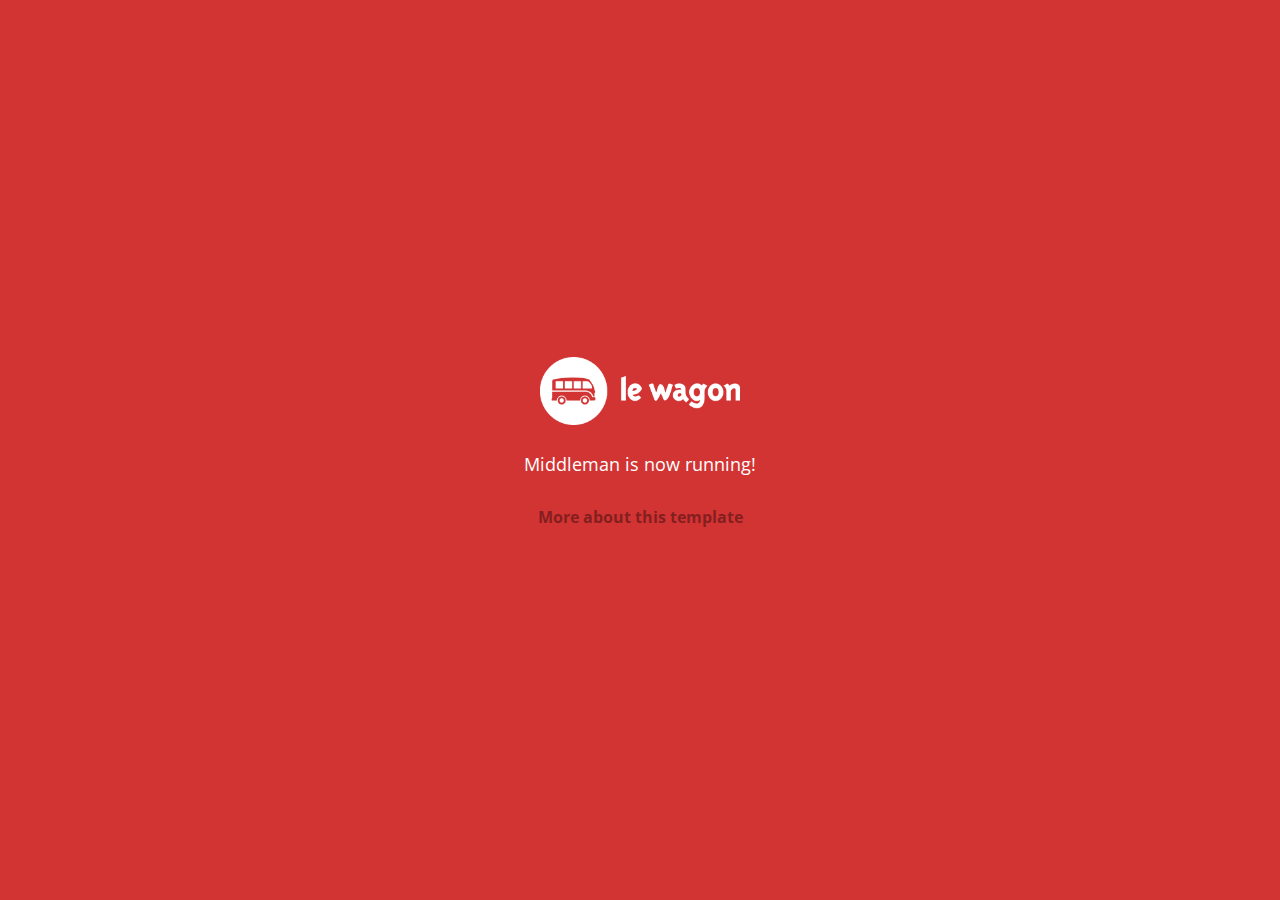
==== index.html @ d7b150ef "Automated commit at 2018-02-19 09:15:48 UTC by middleman-deploy 2.0.0-alpha" ====
<!doctype html>
<html>
  <head>
    <meta charset="utf-8">
    <meta http-equiv="x-ua-compatible" content="ie=edge">
    <meta name="viewport"
          content="width=device-width, initial-scale=1, shrink-to-fit=no">
    <!-- Use the title from a page's frontmatter if it has one -->
    <title>Le Wagon - Middleman</title>
    <link href="stylesheets/application-3c48b980.css" rel="stylesheet" />
    <script src="javascripts/application-93de88c9.js"></script>
    <link href="images/favicon-f15af148.png" rel="icon" type="image/png" />
  </head>
  <body>
    <div id="home">
  <div class="home-content">
    <img src="images/logo-acc9c0ec.png" width="200" alt="Logo" />
    <p>
      Middleman is now running!
    </p>
    <p class="about">
      <a href="about.html">More about this template</a>
    </p>
  </div>
</div>

  </body>
</html>
---- stylesheets/application-3c48b980.css ----
@import url("https://fonts.googleapis.com/css?family=Open+Sans:400,300,700|Raleway:400,100,300,700,500");/*!
 * Bootstrap v3.3.7 (http://getbootstrap.com)
 * Copyright 2011-2016 Twitter, Inc.
 * Licensed under MIT (https://github.com/twbs/bootstrap/blob/master/LICENSE)
 *//*! normalize.css v3.0.3 | MIT License | github.com/necolas/normalize.css */html{font-family:sans-serif;-ms-text-size-adjust:100%;-webkit-text-size-adjust:100%}body{margin:0}article,aside,details,figcaption,figure,footer,header,hgroup,main,menu,nav,section,summary{display:block}audio,canvas,progress,video{display:inline-block;vertical-align:baseline}audio:not([controls]){display:none;height:0}[hidden],template{display:none}a{background-color:transparent}a:active,a:hover{outline:0}abbr[title]{border-bottom:1px dotted}b,strong{font-weight:bold}dfn{font-style:italic}h1{font-size:2em;margin:0.67em 0}mark{background:#ff0;color:#000}small{font-size:80%}sub,sup{font-size:75%;line-height:0;position:relative;vertical-align:baseline}sup{top:-0.5em}sub{bottom:-0.25em}img{border:0}svg:not(:root){overflow:hidden}figure{margin:1em 40px}hr{-webkit-box-sizing:content-box;box-sizing:content-box;height:0}pre{overflow:auto}code,kbd,pre,samp{font-family:monospace, monospace;font-size:1em}button,input,optgroup,select,textarea{color:inherit;font:inherit;margin:0}button{overflow:visible}button,select{text-transform:none}button,html input[type="button"],input[type="reset"],input[type="submit"]{-webkit-appearance:button;cursor:pointer}button[disabled],html input[disabled]{cursor:default}button::-moz-focus-inner,input::-moz-focus-inner{border:0;padding:0}input{line-height:normal}input[type="checkbox"],input[type="radio"]{-webkit-box-sizing:border-box;box-sizing:border-box;padding:0}input[type="number"]::-webkit-inner-spin-button,input[type="number"]::-webkit-outer-spin-button{height:auto}input[type="search"]{-webkit-appearance:textfield;-webkit-box-sizing:content-box;box-sizing:content-box}input[type="search"]::-webkit-search-cancel-button,input[type="search"]::-webkit-search-decoration{-webkit-appearance:none}fieldset{border:1px solid #c0c0c0;margin:0 2px;padding:0.35em 0.625em 0.75em}legend{border:0;padding:0}textarea{overflow:auto}optgroup{font-weight:bold}table{border-collapse:collapse;border-spacing:0}td,th{padding:0}/*! Source: https://github.com/h5bp/html5-boilerplate/blob/master/src/css/main.css */@media print{*,*:before,*:after{background:transparent !important;color:#000 !important;-webkit-box-shadow:none !important;box-shadow:none !important;text-shadow:none !important}a,a:visited{text-decoration:underline}a[href]:after{content:" (" attr(href) ")"}abbr[title]:after{content:" (" attr(title) ")"}a[href^="#"]:after,a[href^="javascript:"]:after{content:""}pre,blockquote{border:1px solid #999;page-break-inside:avoid}thead{display:table-header-group}tr,img{page-break-inside:avoid}img{max-width:100% !important}p,h2,h3{orphans:3;widows:3}h2,h3{page-break-after:avoid}.navbar{display:none}.btn>.caret,.dropup>.btn>.caret{border-top-color:#000 !important}.label{border:1px solid #000}.table{border-collapse:collapse !important}.table td,.table th{background-color:#fff !important}.table-bordered th,.table-bordered td{border:1px solid #ddd !important}}@font-face{font-family:'Glyphicons Halflings';src:url("../assets/bootstrap/glyphicons-halflings-regular-86b6f62b.eot");src:url("../assets/bootstrap/glyphicons-halflings-regular-86b6f62b.eot?#iefix") format("embedded-opentype"),url("../assets/bootstrap/glyphicons-halflings-regular-ca35b697.woff2") format("woff2"),url("../assets/bootstrap/glyphicons-halflings-regular-278e49a8.woff") format("woff"),url("../assets/bootstrap/glyphicons-halflings-regular-44bc1850.ttf") format("truetype"),url("../assets/bootstrap/glyphicons-halflings-regular-de51a849.svg#glyphicons_halflingsregular") format("svg")}.glyphicon{position:relative;top:1px;display:inline-block;font-family:'Glyphicons Halflings';font-style:normal;font-weight:normal;line-height:1;-webkit-font-smoothing:antialiased;-moz-osx-font-smoothing:grayscale}.glyphicon-asterisk:before{content:"\002a"}.glyphicon-plus:before{content:"\002b"}.glyphicon-euro:before,.glyphicon-eur:before{content:"\20ac"}.glyphicon-minus:before{content:"\2212"}.glyphicon-cloud:before{content:"\2601"}.glyphicon-envelope:before{content:"\2709"}.glyphicon-pencil:before{content:"\270f"}.glyphicon-glass:before{content:"\e001"}.glyphicon-music:before{content:"\e002"}.glyphicon-search:before{content:"\e003"}.glyphicon-heart:before{content:"\e005"}.glyphicon-star:before{content:"\e006"}.glyphicon-star-empty:before{content:"\e007"}.glyphicon-user:before{content:"\e008"}.glyphicon-film:before{content:"\e009"}.glyphicon-th-large:before{content:"\e010"}.glyphicon-th:before{content:"\e011"}.glyphicon-th-list:before{content:"\e012"}.glyphicon-ok:before{content:"\e013"}.glyphicon-remove:before{content:"\e014"}.glyphicon-zoom-in:before{content:"\e015"}.glyphicon-zoom-out:before{content:"\e016"}.glyphicon-off:before{content:"\e017"}.glyphicon-signal:before{content:"\e018"}.glyphicon-cog:before{content:"\e019"}.glyphicon-trash:before{content:"\e020"}.glyphicon-home:before{content:"\e021"}.glyphicon-file:before{content:"\e022"}.glyphicon-time:before{content:"\e023"}.glyphicon-road:before{content:"\e024"}.glyphicon-download-alt:before{content:"\e025"}.glyphicon-download:before{content:"\e026"}.glyphicon-upload:before{content:"\e027"}.glyphicon-inbox:before{content:"\e028"}.glyphicon-play-circle:before{content:"\e029"}.glyphicon-repeat:before{content:"\e030"}.glyphicon-refresh:before{content:"\e031"}.glyphicon-list-alt:before{content:"\e032"}.glyphicon-lock:before{content:"\e033"}.glyphicon-flag:before{content:"\e034"}.glyphicon-headphones:before{content:"\e035"}.glyphicon-volume-off:before{content:"\e036"}.glyphicon-volume-down:before{content:"\e037"}.glyphicon-volume-up:before{content:"\e038"}.glyphicon-qrcode:before{content:"\e039"}.glyphicon-barcode:before{content:"\e040"}.glyphicon-tag:before{content:"\e041"}.glyphicon-tags:before{content:"\e042"}.glyphicon-book:before{content:"\e043"}.glyphicon-bookmark:before{content:"\e044"}.glyphicon-print:before{content:"\e045"}.glyphicon-camera:before{content:"\e046"}.glyphicon-font:before{content:"\e047"}.glyphicon-bold:before{content:"\e048"}.glyphicon-italic:before{content:"\e049"}.glyphicon-text-height:before{content:"\e050"}.glyphicon-text-width:before{content:"\e051"}.glyphicon-align-left:before{content:"\e052"}.glyphicon-align-center:before{content:"\e053"}.glyphicon-align-right:before{content:"\e054"}.glyphicon-align-justify:before{content:"\e055"}.glyphicon-list:before{content:"\e056"}.glyphicon-indent-left:before{content:"\e057"}.glyphicon-indent-right:before{content:"\e058"}.glyphicon-facetime-video:before{content:"\e059"}.glyphicon-picture:before{content:"\e060"}.glyphicon-map-marker:before{content:"\e062"}.glyphicon-adjust:before{content:"\e063"}.glyphicon-tint:before{content:"\e064"}.glyphicon-edit:before{content:"\e065"}.glyphicon-share:before{content:"\e066"}.glyphicon-check:before{content:"\e067"}.glyphicon-move:before{content:"\e068"}.glyphicon-step-backward:before{content:"\e069"}.glyphicon-fast-backward:before{content:"\e070"}.glyphicon-backward:before{content:"\e071"}.glyphicon-play:before{content:"\e072"}.glyphicon-pause:before{content:"\e073"}.glyphicon-stop:before{content:"\e074"}.glyphicon-forward:before{content:"\e075"}.glyphicon-fast-forward:before{content:"\e076"}.glyphicon-step-forward:before{content:"\e077"}.glyphicon-eject:before{content:"\e078"}.glyphicon-chevron-left:before{content:"\e079"}.glyphicon-chevron-right:before{content:"\e080"}.glyphicon-plus-sign:before{content:"\e081"}.glyphicon-minus-sign:before{content:"\e082"}.glyphicon-remove-sign:before{content:"\e083"}.glyphicon-ok-sign:before{content:"\e084"}.glyphicon-question-sign:before{content:"\e085"}.glyphicon-info-sign:before{content:"\e086"}.glyphicon-screenshot:before{content:"\e087"}.glyphicon-remove-circle:before{content:"\e088"}.glyphicon-ok-circle:before{content:"\e089"}.glyphicon-ban-circle:before{content:"\e090"}.glyphicon-arrow-left:before{content:"\e091"}.glyphicon-arrow-right:before{content:"\e092"}.glyphicon-arrow-up:before{content:"\e093"}.glyphicon-arrow-down:before{content:"\e094"}.glyphicon-share-alt:before{content:"\e095"}.glyphicon-resize-full:before{content:"\e096"}.glyphicon-resize-small:before{content:"\e097"}.glyphicon-exclamation-sign:before{content:"\e101"}.glyphicon-gift:before{content:"\e102"}.glyphicon-leaf:before{content:"\e103"}.glyphicon-fire:before{content:"\e104"}.glyphicon-eye-open:before{content:"\e105"}.glyphicon-eye-close:before{content:"\e106"}.glyphicon-warning-sign:before{content:"\e107"}.glyphicon-plane:before{content:"\e108"}.glyphicon-calendar:before{content:"\e109"}.glyphicon-random:before{content:"\e110"}.glyphicon-comment:before{content:"\e111"}.glyphicon-magnet:before{content:"\e112"}.glyphicon-chevron-up:before{content:"\e113"}.glyphicon-chevron-down:before{content:"\e114"}.glyphicon-retweet:before{content:"\e115"}.glyphicon-shopping-cart:before{content:"\e116"}.glyphicon-folder-close:before{content:"\e117"}.glyphicon-folder-open:before{content:"\e118"}.glyphicon-resize-vertical:before{content:"\e119"}.glyphicon-resize-horizontal:before{content:"\e120"}.glyphicon-hdd:before{content:"\e121"}.glyphicon-bullhorn:before{content:"\e122"}.glyphicon-bell:before{content:"\e123"}.glyphicon-certificate:before{content:"\e124"}.glyphicon-thumbs-up:before{content:"\e125"}.glyphicon-thumbs-down:before{content:"\e126"}.glyphicon-hand-right:before{content:"\e127"}.glyphicon-hand-left:before{content:"\e128"}.glyphicon-hand-up:before{content:"\e129"}.glyphicon-hand-down:before{content:"\e130"}.glyphicon-circle-arrow-right:before{content:"\e131"}.glyphicon-circle-arrow-left:before{content:"\e132"}.glyphicon-circle-arrow-up:before{content:"\e133"}.glyphicon-circle-arrow-down:before{content:"\e134"}.glyphicon-globe:before{content:"\e135"}.glyphicon-wrench:before{content:"\e136"}.glyphicon-tasks:before{content:"\e137"}.glyphicon-filter:before{content:"\e138"}.glyphicon-briefcase:before{content:"\e139"}.glyphicon-fullscreen:before{content:"\e140"}.glyphicon-dashboard:before{content:"\e141"}.glyphicon-paperclip:before{content:"\e142"}.glyphicon-heart-empty:before{content:"\e143"}.glyphicon-link:before{content:"\e144"}.glyphicon-phone:before{content:"\e145"}.glyphicon-pushpin:before{content:"\e146"}.glyphicon-usd:before{content:"\e148"}.glyphicon-gbp:before{content:"\e149"}.glyphicon-sort:before{content:"\e150"}.glyphicon-sort-by-alphabet:before{content:"\e151"}.glyphicon-sort-by-alphabet-alt:before{content:"\e152"}.glyphicon-sort-by-order:before{content:"\e153"}.glyphicon-sort-by-order-alt:before{content:"\e154"}.glyphicon-sort-by-attributes:before{content:"\e155"}.glyphicon-sort-by-attributes-alt:before{content:"\e156"}.glyphicon-unchecked:before{content:"\e157"}.glyphicon-expand:before{content:"\e158"}.glyphicon-collapse-down:before{content:"\e159"}.glyphicon-collapse-up:before{content:"\e160"}.glyphicon-log-in:before{content:"\e161"}.glyphicon-flash:before{content:"\e162"}.glyphicon-log-out:before{content:"\e163"}.glyphicon-new-window:before{content:"\e164"}.glyphicon-record:before{content:"\e165"}.glyphicon-save:before{content:"\e166"}.glyphicon-open:before{content:"\e167"}.glyphicon-saved:before{content:"\e168"}.glyphicon-import:before{content:"\e169"}.glyphicon-export:before{content:"\e170"}.glyphicon-send:before{content:"\e171"}.glyphicon-floppy-disk:before{content:"\e172"}.glyphicon-floppy-saved:before{content:"\e173"}.glyphicon-floppy-remove:before{content:"\e174"}.glyphicon-floppy-save:before{content:"\e175"}.glyphicon-floppy-open:before{content:"\e176"}.glyphicon-credit-card:before{content:"\e177"}.glyphicon-transfer:before{content:"\e178"}.glyphicon-cutlery:before{content:"\e179"}.glyphicon-header:before{content:"\e180"}.glyphicon-compressed:before{content:"\e181"}.glyphicon-earphone:before{content:"\e182"}.glyphicon-phone-alt:before{content:"\e183"}.glyphicon-tower:before{content:"\e184"}.glyphicon-stats:before{content:"\e185"}.glyphicon-sd-video:before{content:"\e186"}.glyphicon-hd-video:before{content:"\e187"}.glyphicon-subtitles:before{content:"\e188"}.glyphicon-sound-stereo:before{content:"\e189"}.glyphicon-sound-dolby:before{content:"\e190"}.glyphicon-sound-5-1:before{content:"\e191"}.glyphicon-sound-6-1:before{content:"\e192"}.glyphicon-sound-7-1:before{content:"\e193"}.glyphicon-copyright-mark:before{content:"\e194"}.glyphicon-registration-mark:before{content:"\e195"}.glyphicon-cloud-download:before{content:"\e197"}.glyphicon-cloud-upload:before{content:"\e198"}.glyphicon-tree-conifer:before{content:"\e199"}.glyphicon-tree-deciduous:before{content:"\e200"}.glyphicon-cd:before{content:"\e201"}.glyphicon-save-file:before{content:"\e202"}.glyphicon-open-file:before{content:"\e203"}.glyphicon-level-up:before{content:"\e204"}.glyphicon-copy:before{content:"\e205"}.glyphicon-paste:before{content:"\e206"}.glyphicon-alert:before{content:"\e209"}.glyphicon-equalizer:before{content:"\e210"}.glyphicon-king:before{content:"\e211"}.glyphicon-queen:before{content:"\e212"}.glyphicon-pawn:before{content:"\e213"}.glyphicon-bishop:before{content:"\e214"}.glyphicon-knight:before{content:"\e215"}.glyphicon-baby-formula:before{content:"\e216"}.glyphicon-tent:before{content:"\26fa"}.glyphicon-blackboard:before{content:"\e218"}.glyphicon-bed:before{content:"\e219"}.glyphicon-apple:before{content:"\f8ff"}.glyphicon-erase:before{content:"\e221"}.glyphicon-hourglass:before{content:"\231b"}.glyphicon-lamp:before{content:"\e223"}.glyphicon-duplicate:before{content:"\e224"}.glyphicon-piggy-bank:before{content:"\e225"}.glyphicon-scissors:before{content:"\e226"}.glyphicon-bitcoin:before{content:"\e227"}.glyphicon-btc:before{content:"\e227"}.glyphicon-xbt:before{content:"\e227"}.glyphicon-yen:before{content:"\00a5"}.glyphicon-jpy:before{content:"\00a5"}.glyphicon-ruble:before{content:"\20bd"}.glyphicon-rub:before{content:"\20bd"}.glyphicon-scale:before{content:"\e230"}.glyphicon-ice-lolly:before{content:"\e231"}.glyphicon-ice-lolly-tasted:before{content:"\e232"}.glyphicon-education:before{content:"\e233"}.glyphicon-option-horizontal:before{content:"\e234"}.glyphicon-option-vertical:before{content:"\e235"}.glyphicon-menu-hamburger:before{content:"\e236"}.glyphicon-modal-window:before{content:"\e237"}.glyphicon-oil:before{content:"\e238"}.glyphicon-grain:before{content:"\e239"}.glyphicon-sunglasses:before{content:"\e240"}.glyphicon-text-size:before{content:"\e241"}.glyphicon-text-color:before{content:"\e242"}.glyphicon-text-background:before{content:"\e243"}.glyphicon-object-align-top:before{content:"\e244"}.glyphicon-object-align-bottom:before{content:"\e245"}.glyphicon-object-align-horizontal:before{content:"\e246"}.glyphicon-object-align-left:before{content:"\e247"}.glyphicon-object-align-vertical:before{content:"\e248"}.glyphicon-object-align-right:before{content:"\e249"}.glyphicon-triangle-right:before{content:"\e250"}.glyphicon-triangle-left:before{content:"\e251"}.glyphicon-triangle-bottom:before{content:"\e252"}.glyphicon-triangle-top:before{content:"\e253"}.glyphicon-console:before{content:"\e254"}.glyphicon-superscript:before{content:"\e255"}.glyphicon-subscript:before{content:"\e256"}.glyphicon-menu-left:before{content:"\e257"}.glyphicon-menu-right:before{content:"\e258"}.glyphicon-menu-down:before{content:"\e259"}.glyphicon-menu-up:before{content:"\e260"}*{-webkit-box-sizing:border-box;box-sizing:border-box}*:before,*:after{-webkit-box-sizing:border-box;box-sizing:border-box}html{font-size:10px;-webkit-tap-highlight-color:transparent}body{font-family:"Open Sans", "Helvetica", "sans-serif";font-size:18px;line-height:1.42857143;color:#333333;background-color:#F4F4F4}input,button,select,textarea{font-family:inherit;font-size:inherit;line-height:inherit}a{color:#469AE0;text-decoration:none}a:hover,a:focus{color:#1f74ba;text-decoration:underline}a:focus{outline:5px auto -webkit-focus-ring-color;outline-offset:-2px}figure{margin:0}img{vertical-align:middle}.img-responsive{display:block;max-width:100%;height:auto}.img-rounded{border-radius:2px}.img-thumbnail{padding:4px;line-height:1.42857143;background-color:#F4F4F4;border:1px solid #ddd;border-radius:2px;-webkit-transition:all 0.2s ease-in-out;transition:all 0.2s ease-in-out;display:inline-block;max-width:100%;height:auto}.img-circle{border-radius:50%}hr{margin-top:25px;margin-bottom:25px;border:0;border-top:1px solid #eeeeee}.sr-only{position:absolute;width:1px;height:1px;margin:-1px;padding:0;overflow:hidden;clip:rect(0, 0, 0, 0);border:0}.sr-only-focusable:active,.sr-only-focusable:focus{position:static;width:auto;height:auto;margin:0;overflow:visible;clip:auto}[role="button"]{cursor:pointer}h1,h2,h3,h4,h5,h6,.h1,.h2,.h3,.h4,.h5,.h6{font-family:"Raleway", "Helvetica", "sans-serif";font-weight:500;line-height:1.1;color:inherit}h1 small,h1 .small,h2 small,h2 .small,h3 small,h3 .small,h4 small,h4 .small,h5 small,h5 .small,h6 small,h6 .small,.h1 small,.h1 .small,.h2 small,.h2 .small,.h3 small,.h3 .small,.h4 small,.h4 .small,.h5 small,.h5 .small,.h6 small,.h6 .small{font-weight:normal;line-height:1;color:#777777}h1,.h1,h2,.h2,h3,.h3{margin-top:25px;margin-bottom:12.5px}h1 small,h1 .small,.h1 small,.h1 .small,h2 small,h2 .small,.h2 small,.h2 .small,h3 small,h3 .small,.h3 small,.h3 .small{font-size:65%}h4,.h4,h5,.h5,h6,.h6{margin-top:12.5px;margin-bottom:12.5px}h4 small,h4 .small,.h4 small,.h4 .small,h5 small,h5 .small,.h5 small,.h5 .small,h6 small,h6 .small,.h6 small,.h6 .small{font-size:75%}h1,.h1{font-size:46px}h2,.h2{font-size:38px}h3,.h3{font-size:31px}h4,.h4{font-size:23px}h5,.h5{font-size:18px}h6,.h6{font-size:16px}p{margin:0 0 12.5px}.lead{margin-bottom:25px;font-size:20px;font-weight:300;line-height:1.4}@media (min-width: 768px){.lead{font-size:27px}}small,.small{font-size:88%}mark,.mark{background-color:#fcf8e3;padding:.2em}.text-left{text-align:left}.text-right{text-align:right}.text-center{text-align:center}.text-justify{text-align:justify}.text-nowrap{white-space:nowrap}.text-lowercase{text-transform:lowercase}.text-uppercase,.initialism{text-transform:uppercase}.text-capitalize{text-transform:capitalize}.text-muted{color:#777777}.text-primary{color:#469AE0}a.text-primary:hover,a.text-primary:focus{color:#2381d0}.text-success{color:#3c763d}a.text-success:hover,a.text-success:focus{color:#2b542c}.text-info{color:#31708f}a.text-info:hover,a.text-info:focus{color:#245269}.text-warning{color:#8a6d3b}a.text-warning:hover,a.text-warning:focus{color:#66512c}.text-danger{color:#a94442}a.text-danger:hover,a.text-danger:focus{color:#843534}.bg-primary{color:#fff}.bg-primary{background-color:#469AE0}a.bg-primary:hover,a.bg-primary:focus{background-color:#2381d0}.bg-success{background-color:#dff0d8}a.bg-success:hover,a.bg-success:focus{background-color:#c1e2b3}.bg-info{background-color:#d9edf7}a.bg-info:hover,a.bg-info:focus{background-color:#afd9ee}.bg-warning{background-color:#fcf8e3}a.bg-warning:hover,a.bg-warning:focus{background-color:#f7ecb5}.bg-danger{background-color:#f2dede}a.bg-danger:hover,a.bg-danger:focus{background-color:#e4b9b9}.page-header{padding-bottom:11.5px;margin:50px 0 25px;border-bottom:1px solid #eeeeee}ul,ol{margin-top:0;margin-bottom:12.5px}ul ul,ul ol,ol ul,ol ol{margin-bottom:0}.list-unstyled{padding-left:0;list-style:none}.list-inline{padding-left:0;list-style:none;margin-left:-5px}.list-inline>li{display:inline-block;padding-left:5px;padding-right:5px}dl{margin-top:0;margin-bottom:25px}dt,dd{line-height:1.42857143}dt{font-weight:bold}dd{margin-left:0}.dl-horizontal dd:before,.dl-horizontal dd:after{content:" ";display:table}.dl-horizontal dd:after{clear:both}@media (min-width: 768px){.dl-horizontal dt{float:left;width:160px;clear:left;text-align:right;overflow:hidden;text-overflow:ellipsis;white-space:nowrap}.dl-horizontal dd{margin-left:180px}}abbr[title],abbr[data-original-title]{cursor:help;border-bottom:1px dotted #777777}.initialism{font-size:90%}blockquote{padding:12.5px 25px;margin:0 0 25px;font-size:22.5px;border-left:5px solid #eeeeee}blockquote p:last-child,blockquote ul:last-child,blockquote ol:last-child{margin-bottom:0}blockquote footer,blockquote small,blockquote .small{display:block;font-size:80%;line-height:1.42857143;color:#777777}blockquote footer:before,blockquote small:before,blockquote .small:before{content:'\2014 \00A0'}.blockquote-reverse,blockquote.pull-right{padding-right:15px;padding-left:0;border-right:5px solid #eeeeee;border-left:0;text-align:right}.blockquote-reverse footer:before,.blockquote-reverse small:before,.blockquote-reverse .small:before,blockquote.pull-right footer:before,blockquote.pull-right small:before,blockquote.pull-right .small:before{content:''}.blockquote-reverse footer:after,.blockquote-reverse small:after,.blockquote-reverse .small:after,blockquote.pull-right footer:after,blockquote.pull-right small:after,blockquote.pull-right .small:after{content:'\00A0 \2014'}address{margin-bottom:25px;font-style:normal;line-height:1.42857143}code,kbd,pre,samp{font-family:Menlo, Monaco, Consolas, "Courier New", monospace}code{padding:2px 4px;font-size:90%;color:#c7254e;background-color:#f9f2f4;border-radius:2px}kbd{padding:2px 4px;font-size:90%;color:#fff;background-color:#333;border-radius:2px;-webkit-box-shadow:inset 0 -1px 0 rgba(0,0,0,0.25);box-shadow:inset 0 -1px 0 rgba(0,0,0,0.25)}kbd kbd{padding:0;font-size:100%;font-weight:bold;-webkit-box-shadow:none;box-shadow:none}pre{display:block;padding:12px;margin:0 0 12.5px;font-size:17px;line-height:1.42857143;word-break:break-all;word-wrap:break-word;color:#333333;background-color:#f5f5f5;border:1px solid #ccc;border-radius:2px}pre code{padding:0;font-size:inherit;color:inherit;white-space:pre-wrap;background-color:transparent;border-radius:0}.pre-scrollable{max-height:340px;overflow-y:scroll}.container{margin-right:auto;margin-left:auto;padding-left:15px;padding-right:15px}.container:before,.container:after{content:" ";display:table}.container:after{clear:both}@media (min-width: 768px){.container{width:750px}}@media (min-width: 992px){.container{width:970px}}@media (min-width: 1200px){.container{width:1170px}}.container-fluid{margin-right:auto;margin-left:auto;padding-left:15px;padding-right:15px}.container-fluid:before,.container-fluid:after{content:" ";display:table}.container-fluid:after{clear:both}.row{margin-left:-15px;margin-right:-15px}.row:before,.row:after{content:" ";display:table}.row:after{clear:both}.col-xs-1,.col-sm-1,.col-md-1,.col-lg-1,.col-xs-2,.col-sm-2,.col-md-2,.col-lg-2,.col-xs-3,.col-sm-3,.col-md-3,.col-lg-3,.col-xs-4,.col-sm-4,.col-md-4,.col-lg-4,.col-xs-5,.col-sm-5,.col-md-5,.col-lg-5,.col-xs-6,.col-sm-6,.col-md-6,.col-lg-6,.col-xs-7,.col-sm-7,.col-md-7,.col-lg-7,.col-xs-8,.col-sm-8,.col-md-8,.col-lg-8,.col-xs-9,.col-sm-9,.col-md-9,.col-lg-9,.col-xs-10,.col-sm-10,.col-md-10,.col-lg-10,.col-xs-11,.col-sm-11,.col-md-11,.col-lg-11,.col-xs-12,.col-sm-12,.col-md-12,.col-lg-12{position:relative;min-height:1px;padding-left:15px;padding-right:15px}.col-xs-1,.col-xs-2,.col-xs-3,.col-xs-4,.col-xs-5,.col-xs-6,.col-xs-7,.col-xs-8,.col-xs-9,.col-xs-10,.col-xs-11,.col-xs-12{float:left}.col-xs-1{width:8.33333333%}.col-xs-2{width:16.66666667%}.col-xs-3{width:25%}.col-xs-4{width:33.33333333%}.col-xs-5{width:41.66666667%}.col-xs-6{width:50%}.col-xs-7{width:58.33333333%}.col-xs-8{width:66.66666667%}.col-xs-9{width:75%}.col-xs-10{width:83.33333333%}.col-xs-11{width:91.66666667%}.col-xs-12{width:100%}.col-xs-pull-0{right:auto}.col-xs-pull-1{right:8.33333333%}.col-xs-pull-2{right:16.66666667%}.col-xs-pull-3{right:25%}.col-xs-pull-4{right:33.33333333%}.col-xs-pull-5{right:41.66666667%}.col-xs-pull-6{right:50%}.col-xs-pull-7{right:58.33333333%}.col-xs-pull-8{right:66.66666667%}.col-xs-pull-9{right:75%}.col-xs-pull-10{right:83.33333333%}.col-xs-pull-11{right:91.66666667%}.col-xs-pull-12{right:100%}.col-xs-push-0{left:auto}.col-xs-push-1{left:8.33333333%}.col-xs-push-2{left:16.66666667%}.col-xs-push-3{left:25%}.col-xs-push-4{left:33.33333333%}.col-xs-push-5{left:41.66666667%}.col-xs-push-6{left:50%}.col-xs-push-7{left:58.33333333%}.col-xs-push-8{left:66.66666667%}.col-xs-push-9{left:75%}.col-xs-push-10{left:83.33333333%}.col-xs-push-11{left:91.66666667%}.col-xs-push-12{left:100%}.col-xs-offset-0{margin-left:0%}.col-xs-offset-1{margin-left:8.33333333%}.col-xs-offset-2{margin-left:16.66666667%}.col-xs-offset-3{margin-left:25%}.col-xs-offset-4{margin-left:33.33333333%}.col-xs-offset-5{margin-left:41.66666667%}.col-xs-offset-6{margin-left:50%}.col-xs-offset-7{margin-left:58.33333333%}.col-xs-offset-8{margin-left:66.66666667%}.col-xs-offset-9{margin-left:75%}.col-xs-offset-10{margin-left:83.33333333%}.col-xs-offset-11{margin-left:91.66666667%}.col-xs-offset-12{margin-left:100%}@media (min-width: 768px){.col-sm-1,.col-sm-2,.col-sm-3,.col-sm-4,.col-sm-5,.col-sm-6,.col-sm-7,.col-sm-8,.col-sm-9,.col-sm-10,.col-sm-11,.col-sm-12{float:left}.col-sm-1{width:8.33333333%}.col-sm-2{width:16.66666667%}.col-sm-3{width:25%}.col-sm-4{width:33.33333333%}.col-sm-5{width:41.66666667%}.col-sm-6{width:50%}.col-sm-7{width:58.33333333%}.col-sm-8{width:66.66666667%}.col-sm-9{width:75%}.col-sm-10{width:83.33333333%}.col-sm-11{width:91.66666667%}.col-sm-12{width:100%}.col-sm-pull-0{right:auto}.col-sm-pull-1{right:8.33333333%}.col-sm-pull-2{right:16.66666667%}.col-sm-pull-3{right:25%}.col-sm-pull-4{right:33.33333333%}.col-sm-pull-5{right:41.66666667%}.col-sm-pull-6{right:50%}.col-sm-pull-7{right:58.33333333%}.col-sm-pull-8{right:66.66666667%}.col-sm-pull-9{right:75%}.col-sm-pull-10{right:83.33333333%}.col-sm-pull-11{right:91.66666667%}.col-sm-pull-12{right:100%}.col-sm-push-0{left:auto}.col-sm-push-1{left:8.33333333%}.col-sm-push-2{left:16.66666667%}.col-sm-push-3{left:25%}.col-sm-push-4{left:33.33333333%}.col-sm-push-5{left:41.66666667%}.col-sm-push-6{left:50%}.col-sm-push-7{left:58.33333333%}.col-sm-push-8{left:66.66666667%}.col-sm-push-9{left:75%}.col-sm-push-10{left:83.33333333%}.col-sm-push-11{left:91.66666667%}.col-sm-push-12{left:100%}.col-sm-offset-0{margin-left:0%}.col-sm-offset-1{margin-left:8.33333333%}.col-sm-offset-2{margin-left:16.66666667%}.col-sm-offset-3{margin-left:25%}.col-sm-offset-4{margin-left:33.33333333%}.col-sm-offset-5{margin-left:41.66666667%}.col-sm-offset-6{margin-left:50%}.col-sm-offset-7{margin-left:58.33333333%}.col-sm-offset-8{margin-left:66.66666667%}.col-sm-offset-9{margin-left:75%}.col-sm-offset-10{margin-left:83.33333333%}.col-sm-offset-11{margin-left:91.66666667%}.col-sm-offset-12{margin-left:100%}}@media (min-width: 992px){.col-md-1,.col-md-2,.col-md-3,.col-md-4,.col-md-5,.col-md-6,.col-md-7,.col-md-8,.col-md-9,.col-md-10,.col-md-11,.col-md-12{float:left}.col-md-1{width:8.33333333%}.col-md-2{width:16.66666667%}.col-md-3{width:25%}.col-md-4{width:33.33333333%}.col-md-5{width:41.66666667%}.col-md-6{width:50%}.col-md-7{width:58.33333333%}.col-md-8{width:66.66666667%}.col-md-9{width:75%}.col-md-10{width:83.33333333%}.col-md-11{width:91.66666667%}.col-md-12{width:100%}.col-md-pull-0{right:auto}.col-md-pull-1{right:8.33333333%}.col-md-pull-2{right:16.66666667%}.col-md-pull-3{right:25%}.col-md-pull-4{right:33.33333333%}.col-md-pull-5{right:41.66666667%}.col-md-pull-6{right:50%}.col-md-pull-7{right:58.33333333%}.col-md-pull-8{right:66.66666667%}.col-md-pull-9{right:75%}.col-md-pull-10{right:83.33333333%}.col-md-pull-11{right:91.66666667%}.col-md-pull-12{right:100%}.col-md-push-0{left:auto}.col-md-push-1{left:8.33333333%}.col-md-push-2{left:16.66666667%}.col-md-push-3{left:25%}.col-md-push-4{left:33.33333333%}.col-md-push-5{left:41.66666667%}.col-md-push-6{left:50%}.col-md-push-7{left:58.33333333%}.col-md-push-8{left:66.66666667%}.col-md-push-9{left:75%}.col-md-push-10{left:83.33333333%}.col-md-push-11{left:91.66666667%}.col-md-push-12{left:100%}.col-md-offset-0{margin-left:0%}.col-md-offset-1{margin-left:8.33333333%}.col-md-offset-2{margin-left:16.66666667%}.col-md-offset-3{margin-left:25%}.col-md-offset-4{margin-left:33.33333333%}.col-md-offset-5{margin-left:41.66666667%}.col-md-offset-6{margin-left:50%}.col-md-offset-7{margin-left:58.33333333%}.col-md-offset-8{margin-left:66.66666667%}.col-md-offset-9{margin-left:75%}.col-md-offset-10{margin-left:83.33333333%}.col-md-offset-11{margin-left:91.66666667%}.col-md-offset-12{margin-left:100%}}@media (min-width: 1200px){.col-lg-1,.col-lg-2,.col-lg-3,.col-lg-4,.col-lg-5,.col-lg-6,.col-lg-7,.col-lg-8,.col-lg-9,.col-lg-10,.col-lg-11,.col-lg-12{float:left}.col-lg-1{width:8.33333333%}.col-lg-2{width:16.66666667%}.col-lg-3{width:25%}.col-lg-4{width:33.33333333%}.col-lg-5{width:41.66666667%}.col-lg-6{width:50%}.col-lg-7{width:58.33333333%}.col-lg-8{width:66.66666667%}.col-lg-9{width:75%}.col-lg-10{width:83.33333333%}.col-lg-11{width:91.66666667%}.col-lg-12{width:100%}.col-lg-pull-0{right:auto}.col-lg-pull-1{right:8.33333333%}.col-lg-pull-2{right:16.66666667%}.col-lg-pull-3{right:25%}.col-lg-pull-4{right:33.33333333%}.col-lg-pull-5{right:41.66666667%}.col-lg-pull-6{right:50%}.col-lg-pull-7{right:58.33333333%}.col-lg-pull-8{right:66.66666667%}.col-lg-pull-9{right:75%}.col-lg-pull-10{right:83.33333333%}.col-lg-pull-11{right:91.66666667%}.col-lg-pull-12{right:100%}.col-lg-push-0{left:auto}.col-lg-push-1{left:8.33333333%}.col-lg-push-2{left:16.66666667%}.col-lg-push-3{left:25%}.col-lg-push-4{left:33.33333333%}.col-lg-push-5{left:41.66666667%}.col-lg-push-6{left:50%}.col-lg-push-7{left:58.33333333%}.col-lg-push-8{left:66.66666667%}.col-lg-push-9{left:75%}.col-lg-push-10{left:83.33333333%}.col-lg-push-11{left:91.66666667%}.col-lg-push-12{left:100%}.col-lg-offset-0{margin-left:0%}.col-lg-offset-1{margin-left:8.33333333%}.col-lg-offset-2{margin-left:16.66666667%}.col-lg-offset-3{margin-left:25%}.col-lg-offset-4{margin-left:33.33333333%}.col-lg-offset-5{margin-left:41.66666667%}.col-lg-offset-6{margin-left:50%}.col-lg-offset-7{margin-left:58.33333333%}.col-lg-offset-8{margin-left:66.66666667%}.col-lg-offset-9{margin-left:75%}.col-lg-offset-10{margin-left:83.33333333%}.col-lg-offset-11{margin-left:91.66666667%}.col-lg-offset-12{margin-left:100%}}table{background-color:transparent}caption{padding-top:8px;padding-bottom:8px;color:#777777;text-align:left}th{text-align:left}.table{width:100%;max-width:100%;margin-bottom:25px}.table>thead>tr>th,.table>thead>tr>td,.table>tbody>tr>th,.table>tbody>tr>td,.table>tfoot>tr>th,.table>tfoot>tr>td{padding:8px;line-height:1.42857143;vertical-align:top;border-top:1px solid #ddd}.table>thead>tr>th{vertical-align:bottom;border-bottom:2px solid #ddd}.table>caption+thead>tr:first-child>th,.table>caption+thead>tr:first-child>td,.table>colgroup+thead>tr:first-child>th,.table>colgroup+thead>tr:first-child>td,.table>thead:first-child>tr:first-child>th,.table>thead:first-child>tr:first-child>td{border-top:0}.table>tbody+tbody{border-top:2px solid #ddd}.table .table{background-color:#F4F4F4}.table-condensed>thead>tr>th,.table-condensed>thead>tr>td,.table-condensed>tbody>tr>th,.table-condensed>tbody>tr>td,.table-condensed>tfoot>tr>th,.table-condensed>tfoot>tr>td{padding:5px}.table-bordered{border:1px solid #ddd}.table-bordered>thead>tr>th,.table-bordered>thead>tr>td,.table-bordered>tbody>tr>th,.table-bordered>tbody>tr>td,.table-bordered>tfoot>tr>th,.table-bordered>tfoot>tr>td{border:1px solid #ddd}.table-bordered>thead>tr>th,.table-bordered>thead>tr>td{border-bottom-width:2px}.table-striped>tbody>tr:nth-of-type(odd){background-color:#f9f9f9}.table-hover>tbody>tr:hover{background-color:#f5f5f5}table col[class*="col-"]{position:static;float:none;display:table-column}table td[class*="col-"],table th[class*="col-"]{position:static;float:none;display:table-cell}.table>thead>tr>td.active,.table>thead>tr>th.active,.table>thead>tr.active>td,.table>thead>tr.active>th,.table>tbody>tr>td.active,.table>tbody>tr>th.active,.table>tbody>tr.active>td,.table>tbody>tr.active>th,.table>tfoot>tr>td.active,.table>tfoot>tr>th.active,.table>tfoot>tr.active>td,.table>tfoot>tr.active>th{background-color:#f5f5f5}.table-hover>tbody>tr>td.active:hover,.table-hover>tbody>tr>th.active:hover,.table-hover>tbody>tr.active:hover>td,.table-hover>tbody>tr:hover>.active,.table-hover>tbody>tr.active:hover>th{background-color:#e8e8e8}.table>thead>tr>td.success,.table>thead>tr>th.success,.table>thead>tr.success>td,.table>thead>tr.success>th,.table>tbody>tr>td.success,.table>tbody>tr>th.success,.table>tbody>tr.success>td,.table>tbody>tr.success>th,.table>tfoot>tr>td.success,.table>tfoot>tr>th.success,.table>tfoot>tr.success>td,.table>tfoot>tr.success>th{background-color:#dff0d8}.table-hover>tbody>tr>td.success:hover,.table-hover>tbody>tr>th.success:hover,.table-hover>tbody>tr.success:hover>td,.table-hover>tbody>tr:hover>.success,.table-hover>tbody>tr.success:hover>th{background-color:#d0e9c6}.table>thead>tr>td.info,.table>thead>tr>th.info,.table>thead>tr.info>td,.table>thead>tr.info>th,.table>tbody>tr>td.info,.table>tbody>tr>th.info,.table>tbody>tr.info>td,.table>tbody>tr.info>th,.table>tfoot>tr>td.info,.table>tfoot>tr>th.info,.table>tfoot>tr.info>td,.table>tfoot>tr.info>th{background-color:#d9edf7}.table-hover>tbody>tr>td.info:hover,.table-hover>tbody>tr>th.info:hover,.table-hover>tbody>tr.info:hover>td,.table-hover>tbody>tr:hover>.info,.table-hover>tbody>tr.info:hover>th{background-color:#c4e3f3}.table>thead>tr>td.warning,.table>thead>tr>th.warning,.table>thead>tr.warning>td,.table>thead>tr.warning>th,.table>tbody>tr>td.warning,.table>tbody>tr>th.warning,.table>tbody>tr.warning>td,.table>tbody>tr.warning>th,.table>tfoot>tr>td.warning,.table>tfoot>tr>th.warning,.table>tfoot>tr.warning>td,.table>tfoot>tr.warning>th{background-color:#fcf8e3}.table-hover>tbody>tr>td.warning:hover,.table-hover>tbody>tr>th.warning:hover,.table-hover>tbody>tr.warning:hover>td,.table-hover>tbody>tr:hover>.warning,.table-hover>tbody>tr.warning:hover>th{background-color:#faf2cc}.table>thead>tr>td.danger,.table>thead>tr>th.danger,.table>thead>tr.danger>td,.table>thead>tr.danger>th,.table>tbody>tr>td.danger,.table>tbody>tr>th.danger,.table>tbody>tr.danger>td,.table>tbody>tr.danger>th,.table>tfoot>tr>td.danger,.table>tfoot>tr>th.danger,.table>tfoot>tr.danger>td,.table>tfoot>tr.danger>th{background-color:#f2dede}.table-hover>tbody>tr>td.danger:hover,.table-hover>tbody>tr>th.danger:hover,.table-hover>tbody>tr.danger:hover>td,.table-hover>tbody>tr:hover>.danger,.table-hover>tbody>tr.danger:hover>th{background-color:#ebcccc}.table-responsive{overflow-x:auto;min-height:0.01%}@media screen and (max-width: 767px){.table-responsive{width:100%;margin-bottom:18.75px;overflow-y:hidden;-ms-overflow-style:-ms-autohiding-scrollbar;border:1px solid #ddd}.table-responsive>.table{margin-bottom:0}.table-responsive>.table>thead>tr>th,.table-responsive>.table>thead>tr>td,.table-responsive>.table>tbody>tr>th,.table-responsive>.table>tbody>tr>td,.table-responsive>.table>tfoot>tr>th,.table-responsive>.table>tfoot>tr>td{white-space:nowrap}.table-responsive>.table-bordered{border:0}.table-responsive>.table-bordered>thead>tr>th:first-child,.table-responsive>.table-bordered>thead>tr>td:first-child,.table-responsive>.table-bordered>tbody>tr>th:first-child,.table-responsive>.table-bordered>tbody>tr>td:first-child,.table-responsive>.table-bordered>tfoot>tr>th:first-child,.table-responsive>.table-bordered>tfoot>tr>td:first-child{border-left:0}.table-responsive>.table-bordered>thead>tr>th:last-child,.table-responsive>.table-bordered>thead>tr>td:last-child,.table-responsive>.table-bordered>tbody>tr>th:last-child,.table-responsive>.table-bordered>tbody>tr>td:last-child,.table-responsive>.table-bordered>tfoot>tr>th:last-child,.table-responsive>.table-bordered>tfoot>tr>td:last-child{border-right:0}.table-responsive>.table-bordered>tbody>tr:last-child>th,.table-responsive>.table-bordered>tbody>tr:last-child>td,.table-responsive>.table-bordered>tfoot>tr:last-child>th,.table-responsive>.table-bordered>tfoot>tr:last-child>td{border-bottom:0}}fieldset{padding:0;margin:0;border:0;min-width:0}legend{display:block;width:100%;padding:0;margin-bottom:25px;font-size:27px;line-height:inherit;color:#333333;border:0;border-bottom:1px solid #e5e5e5}label{display:inline-block;max-width:100%;margin-bottom:5px;font-weight:bold}input[type="search"]{-webkit-box-sizing:border-box;box-sizing:border-box}input[type="radio"],input[type="checkbox"]{margin:4px 0 0;margin-top:1px \9;line-height:normal}input[type="file"]{display:block}input[type="range"]{display:block;width:100%}select[multiple],select[size]{height:auto}input[type="file"]:focus,input[type="radio"]:focus,input[type="checkbox"]:focus{outline:5px auto -webkit-focus-ring-color;outline-offset:-2px}output{display:block;padding-top:7px;font-size:18px;line-height:1.42857143;color:#000000}.form-control{display:block;width:100%;height:39px;padding:6px 12px;font-size:18px;line-height:1.42857143;color:#000000;background-color:#fff;background-image:none;border:1px solid #ccc;border-radius:2px;-webkit-box-shadow:inset 0 1px 1px rgba(0,0,0,0.075);box-shadow:inset 0 1px 1px rgba(0,0,0,0.075);-webkit-transition:border-color ease-in-out 0.15s, box-shadow ease-in-out 0.15s;-webkit-transition:border-color ease-in-out 0.15s, -webkit-box-shadow ease-in-out 0.15s;transition:border-color ease-in-out 0.15s, -webkit-box-shadow ease-in-out 0.15s;transition:border-color ease-in-out 0.15s, box-shadow ease-in-out 0.15s;transition:border-color ease-in-out 0.15s, box-shadow ease-in-out 0.15s, -webkit-box-shadow ease-in-out 0.15s}.form-control:focus{border-color:#66afe9;outline:0;-webkit-box-shadow:inset 0 1px 1px rgba(0,0,0,0.075),0 0 8px rgba(102,175,233,0.6);box-shadow:inset 0 1px 1px rgba(0,0,0,0.075),0 0 8px rgba(102,175,233,0.6)}.form-control::-moz-placeholder{color:#999;opacity:1}.form-control:-ms-input-placeholder{color:#999}.form-control::-webkit-input-placeholder{color:#999}.form-control::-ms-expand{border:0;background-color:transparent}.form-control[disabled],.form-control[readonly],fieldset[disabled] .form-control{background-color:#eeeeee;opacity:1}.form-control[disabled],fieldset[disabled] .form-control{cursor:not-allowed}textarea.form-control{height:auto}input[type="search"]{-webkit-appearance:none}@media screen and (-webkit-min-device-pixel-ratio: 0){input[type="date"].form-control,input[type="time"].form-control,input[type="datetime-local"].form-control,input[type="month"].form-control{line-height:39px}input[type="date"].input-sm,.input-group-sm>input[type="date"].form-control,.input-group-sm>input[type="date"].input-group-addon,.input-group-sm>.input-group-btn>input[type="date"].btn,.input-group-sm input[type="date"],input[type="time"].input-sm,.input-group-sm>input[type="time"].form-control,.input-group-sm>input[type="time"].input-group-addon,.input-group-sm>.input-group-btn>input[type="time"].btn,.input-group-sm input[type="time"],input[type="datetime-local"].input-sm,.input-group-sm>input[type="datetime-local"].form-control,.input-group-sm>input[type="datetime-local"].input-group-addon,.input-group-sm>.input-group-btn>input[type="datetime-local"].btn,.input-group-sm input[type="datetime-local"],input[type="month"].input-sm,.input-group-sm>input[type="month"].form-control,.input-group-sm>input[type="month"].input-group-addon,.input-group-sm>.input-group-btn>input[type="month"].btn,.input-group-sm input[type="month"]{line-height:36px}input[type="date"].input-lg,.input-group-lg>input[type="date"].form-control,.input-group-lg>input[type="date"].input-group-addon,.input-group-lg>.input-group-btn>input[type="date"].btn,.input-group-lg input[type="date"],input[type="time"].input-lg,.input-group-lg>input[type="time"].form-control,.input-group-lg>input[type="time"].input-group-addon,.input-group-lg>.input-group-btn>input[type="time"].btn,.input-group-lg input[type="time"],input[type="datetime-local"].input-lg,.input-group-lg>input[type="datetime-local"].form-control,.input-group-lg>input[type="datetime-local"].input-group-addon,.input-group-lg>.input-group-btn>input[type="datetime-local"].btn,.input-group-lg input[type="datetime-local"],input[type="month"].input-lg,.input-group-lg>input[type="month"].form-control,.input-group-lg>input[type="month"].input-group-addon,.input-group-lg>.input-group-btn>input[type="month"].btn,.input-group-lg input[type="month"]{line-height:53px}}.form-group{margin-bottom:15px}.radio,.checkbox{position:relative;display:block;margin-top:10px;margin-bottom:10px}.radio label,.checkbox label{min-height:25px;padding-left:20px;margin-bottom:0;font-weight:normal;cursor:pointer}.radio input[type="radio"],.radio-inline input[type="radio"],.checkbox input[type="checkbox"],.checkbox-inline input[type="checkbox"]{position:absolute;margin-left:-20px;margin-top:4px \9}.radio+.radio,.checkbox+.checkbox{margin-top:-5px}.radio-inline,.checkbox-inline{position:relative;display:inline-block;padding-left:20px;margin-bottom:0;vertical-align:middle;font-weight:normal;cursor:pointer}.radio-inline+.radio-inline,.checkbox-inline+.checkbox-inline{margin-top:0;margin-left:10px}input[type="radio"][disabled],input[type="radio"].disabled,fieldset[disabled] input[type="radio"],input[type="checkbox"][disabled],input[type="checkbox"].disabled,fieldset[disabled] input[type="checkbox"]{cursor:not-allowed}.radio-inline.disabled,fieldset[disabled] .radio-inline,.checkbox-inline.disabled,fieldset[disabled] .checkbox-inline{cursor:not-allowed}.radio.disabled label,fieldset[disabled] .radio label,.checkbox.disabled label,fieldset[disabled] .checkbox label{cursor:not-allowed}.form-control-static{padding-top:7px;padding-bottom:7px;margin-bottom:0;min-height:43px}.form-control-static.input-lg,.input-group-lg>.form-control-static.form-control,.input-group-lg>.form-control-static.input-group-addon,.input-group-lg>.input-group-btn>.form-control-static.btn,.form-control-static.input-sm,.input-group-sm>.form-control-static.form-control,.input-group-sm>.form-control-static.input-group-addon,.input-group-sm>.input-group-btn>.form-control-static.btn{padding-left:0;padding-right:0}.input-sm,.input-group-sm>.form-control,.input-group-sm>.input-group-addon,.input-group-sm>.input-group-btn>.btn{height:36px;padding:5px 10px;font-size:16px;line-height:1.5;border-radius:2px}select.input-sm,.input-group-sm>select.form-control,.input-group-sm>select.input-group-addon,.input-group-sm>.input-group-btn>select.btn{height:36px;line-height:36px}textarea.input-sm,.input-group-sm>textarea.form-control,.input-group-sm>textarea.input-group-addon,.input-group-sm>.input-group-btn>textarea.btn,select[multiple].input-sm,.input-group-sm>select[multiple].form-control,.input-group-sm>select[multiple].input-group-addon,.input-group-sm>.input-group-btn>select[multiple].btn{height:auto}.form-group-sm .form-control{height:36px;padding:5px 10px;font-size:16px;line-height:1.5;border-radius:2px}.form-group-sm select.form-control{height:36px;line-height:36px}.form-group-sm textarea.form-control,.form-group-sm select[multiple].form-control{height:auto}.form-group-sm .form-control-static{height:36px;min-height:41px;padding:6px 10px;font-size:16px;line-height:1.5}.input-lg,.input-group-lg>.form-control,.input-group-lg>.input-group-addon,.input-group-lg>.input-group-btn>.btn{height:53px;padding:10px 16px;font-size:23px;line-height:1.3333333;border-radius:2px}select.input-lg,.input-group-lg>select.form-control,.input-group-lg>select.input-group-addon,.input-group-lg>.input-group-btn>select.btn{height:53px;line-height:53px}textarea.input-lg,.input-group-lg>textarea.form-control,.input-group-lg>textarea.input-group-addon,.input-group-lg>.input-group-btn>textarea.btn,select[multiple].input-lg,.input-group-lg>select[multiple].form-control,.input-group-lg>select[multiple].input-group-addon,.input-group-lg>.input-group-btn>select[multiple].btn{height:auto}.form-group-lg .form-control{height:53px;padding:10px 16px;font-size:23px;line-height:1.3333333;border-radius:2px}.form-group-lg select.form-control{height:53px;line-height:53px}.form-group-lg textarea.form-control,.form-group-lg select[multiple].form-control{height:auto}.form-group-lg .form-control-static{height:53px;min-height:48px;padding:11px 16px;font-size:23px;line-height:1.3333333}.has-feedback{position:relative}.has-feedback .form-control{padding-right:48.75px}.form-control-feedback{position:absolute;top:0;right:0;z-index:2;display:block;width:39px;height:39px;line-height:39px;text-align:center;pointer-events:none}.input-lg+.form-control-feedback,.input-group-lg>.form-control+.form-control-feedback,.input-group-lg>.input-group-addon+.form-control-feedback,.input-group-lg>.input-group-btn>.btn+.form-control-feedback,.input-group-lg+.form-control-feedback,.form-group-lg .form-control+.form-control-feedback{width:53px;height:53px;line-height:53px}.input-sm+.form-control-feedback,.input-group-sm>.form-control+.form-control-feedback,.input-group-sm>.input-group-addon+.form-control-feedback,.input-group-sm>.input-group-btn>.btn+.form-control-feedback,.input-group-sm+.form-control-feedback,.form-group-sm .form-control+.form-control-feedback{width:36px;height:36px;line-height:36px}.has-success .help-block,.has-success .control-label,.has-success .radio,.has-success .checkbox,.has-success .radio-inline,.has-success .checkbox-inline,.has-success.radio label,.has-success.checkbox label,.has-success.radio-inline label,.has-success.checkbox-inline label{color:#3c763d}.has-success .form-control{border-color:#3c763d;-webkit-box-shadow:inset 0 1px 1px rgba(0,0,0,0.075);box-shadow:inset 0 1px 1px rgba(0,0,0,0.075)}.has-success .form-control:focus{border-color:#2b542c;-webkit-box-shadow:inset 0 1px 1px rgba(0,0,0,0.075),0 0 6px #67b168;box-shadow:inset 0 1px 1px rgba(0,0,0,0.075),0 0 6px #67b168}.has-success .input-group-addon{color:#3c763d;border-color:#3c763d;background-color:#dff0d8}.has-success .form-control-feedback{color:#3c763d}.has-warning .help-block,.has-warning .control-label,.has-warning .radio,.has-warning .checkbox,.has-warning .radio-inline,.has-warning .checkbox-inline,.has-warning.radio label,.has-warning.checkbox label,.has-warning.radio-inline label,.has-warning.checkbox-inline label{color:#8a6d3b}.has-warning .form-control{border-color:#8a6d3b;-webkit-box-shadow:inset 0 1px 1px rgba(0,0,0,0.075);box-shadow:inset 0 1px 1px rgba(0,0,0,0.075)}.has-warning .form-control:focus{border-color:#66512c;-webkit-box-shadow:inset 0 1px 1px rgba(0,0,0,0.075),0 0 6px #c0a16b;box-shadow:inset 0 1px 1px rgba(0,0,0,0.075),0 0 6px #c0a16b}.has-warning .input-group-addon{color:#8a6d3b;border-color:#8a6d3b;background-color:#fcf8e3}.has-warning .form-control-feedback{color:#8a6d3b}.has-error .help-block,.has-error .control-label,.has-error .radio,.has-error .checkbox,.has-error .radio-inline,.has-error .checkbox-inline,.has-error.radio label,.has-error.checkbox label,.has-error.radio-inline label,.has-error.checkbox-inline label{color:#a94442}.has-error .form-control{border-color:#a94442;-webkit-box-shadow:inset 0 1px 1px rgba(0,0,0,0.075);box-shadow:inset 0 1px 1px rgba(0,0,0,0.075)}.has-error .form-control:focus{border-color:#843534;-webkit-box-shadow:inset 0 1px 1px rgba(0,0,0,0.075),0 0 6px #ce8483;box-shadow:inset 0 1px 1px rgba(0,0,0,0.075),0 0 6px #ce8483}.has-error .input-group-addon{color:#a94442;border-color:#a94442;background-color:#f2dede}.has-error .form-control-feedback{color:#a94442}.has-feedback label ~ .form-control-feedback{top:30px}.has-feedback label.sr-only ~ .form-control-feedback{top:0}.help-block{display:block;margin-top:5px;margin-bottom:10px;color:#737373}@media (min-width: 768px){.form-inline .form-group{display:inline-block;margin-bottom:0;vertical-align:middle}.form-inline .form-control{display:inline-block;width:auto;vertical-align:middle}.form-inline .form-control-static{display:inline-block}.form-inline .input-group{display:inline-table;vertical-align:middle}.form-inline .input-group .input-group-addon,.form-inline .input-group .input-group-btn,.form-inline .input-group .form-control{width:auto}.form-inline .input-group>.form-control{width:100%}.form-inline .control-label{margin-bottom:0;vertical-align:middle}.form-inline .radio,.form-inline .checkbox{display:inline-block;margin-top:0;margin-bottom:0;vertical-align:middle}.form-inline .radio label,.form-inline .checkbox label{padding-left:0}.form-inline .radio input[type="radio"],.form-inline .checkbox input[type="checkbox"]{position:relative;margin-left:0}.form-inline .has-feedback .form-control-feedback{top:0}}.form-horizontal .radio,.form-horizontal .checkbox,.form-horizontal .radio-inline,.form-horizontal .checkbox-inline{margin-top:0;margin-bottom:0;padding-top:7px}.form-horizontal .radio,.form-horizontal .checkbox{min-height:32px}.form-horizontal .form-group{margin-left:-15px;margin-right:-15px}.form-horizontal .form-group:before,.form-horizontal .form-group:after{content:" ";display:table}.form-horizontal .form-group:after{clear:both}@media (min-width: 768px){.form-horizontal .control-label{text-align:right;margin-bottom:0;padding-top:7px}}.form-horizontal .has-feedback .form-control-feedback{right:15px}@media (min-width: 768px){.form-horizontal .form-group-lg .control-label{padding-top:11px;font-size:23px}}@media (min-width: 768px){.form-horizontal .form-group-sm .control-label{padding-top:6px;font-size:16px}}.btn{display:inline-block;margin-bottom:0;font-weight:normal;text-align:center;vertical-align:middle;-ms-touch-action:manipulation;touch-action:manipulation;cursor:pointer;background-image:none;border:1px solid transparent;white-space:nowrap;padding:6px 12px;font-size:18px;line-height:1.42857143;border-radius:2px;-webkit-user-select:none;-moz-user-select:none;-ms-user-select:none;user-select:none}.btn:focus,.btn.focus,.btn:active:focus,.btn:active.focus,.btn.active:focus,.btn.active.focus{outline:5px auto -webkit-focus-ring-color;outline-offset:-2px}.btn:hover,.btn:focus,.btn.focus{color:#333;text-decoration:none}.btn:active,.btn.active{outline:0;background-image:none;-webkit-box-shadow:inset 0 3px 5px rgba(0,0,0,0.125);box-shadow:inset 0 3px 5px rgba(0,0,0,0.125)}.btn.disabled,.btn[disabled],fieldset[disabled] .btn{cursor:not-allowed;opacity:0.65;filter:alpha(opacity=65);-webkit-box-shadow:none;box-shadow:none}a.btn.disabled,fieldset[disabled] a.btn{pointer-events:none}.btn-default{color:#333;background-color:#fff;border-color:#ccc}.btn-default:focus,.btn-default.focus{color:#333;background-color:#e6e6e6;border-color:#8c8c8c}.btn-default:hover{color:#333;background-color:#e6e6e6;border-color:#adadad}.btn-default:active,.btn-default.active,.open>.btn-default.dropdown-toggle{color:#333;background-color:#e6e6e6;border-color:#adadad}.btn-default:active:hover,.btn-default:active:focus,.btn-default:active.focus,.btn-default.active:hover,.btn-default.active:focus,.btn-default.active.focus,.open>.btn-default.dropdown-toggle:hover,.open>.btn-default.dropdown-toggle:focus,.open>.btn-default.dropdown-toggle.focus{color:#333;background-color:#d4d4d4;border-color:#8c8c8c}.btn-default:active,.btn-default.active,.open>.btn-default.dropdown-toggle{background-image:none}.btn-default.disabled:hover,.btn-default.disabled:focus,.btn-default.disabled.focus,.btn-default[disabled]:hover,.btn-default[disabled]:focus,.btn-default[disabled].focus,fieldset[disabled] .btn-default:hover,fieldset[disabled] .btn-default:focus,fieldset[disabled] .btn-default.focus{background-color:#fff;border-color:#ccc}.btn-default .badge{color:#fff;background-color:#333}.btn-primary{color:#fff;background-color:#469AE0;border-color:#308edc}.btn-primary:focus,.btn-primary.focus{color:#fff;background-color:#2381d0;border-color:#144b79}.btn-primary:hover{color:#fff;background-color:#2381d0;border-color:#1e6eb2}.btn-primary:active,.btn-primary.active,.open>.btn-primary.dropdown-toggle{color:#fff;background-color:#2381d0;border-color:#1e6eb2}.btn-primary:active:hover,.btn-primary:active:focus,.btn-primary:active.focus,.btn-primary.active:hover,.btn-primary.active:focus,.btn-primary.active.focus,.open>.btn-primary.dropdown-toggle:hover,.open>.btn-primary.dropdown-toggle:focus,.open>.btn-primary.dropdown-toggle.focus{color:#fff;background-color:#1e6eb2;border-color:#144b79}.btn-primary:active,.btn-primary.active,.open>.btn-primary.dropdown-toggle{background-image:none}.btn-primary.disabled:hover,.btn-primary.disabled:focus,.btn-primary.disabled.focus,.btn-primary[disabled]:hover,.btn-primary[disabled]:focus,.btn-primary[disabled].focus,fieldset[disabled] .btn-primary:hover,fieldset[disabled] .btn-primary:focus,fieldset[disabled] .btn-primary.focus{background-color:#469AE0;border-color:#308edc}.btn-primary .badge{color:#469AE0;background-color:#fff}.btn-success{color:#fff;background-color:#32B796;border-color:#2da386}.btn-success:focus,.btn-success.focus{color:#fff;background-color:#278f75;border-color:#113f34}.btn-success:hover{color:#fff;background-color:#278f75;border-color:#1f735e}.btn-success:active,.btn-success.active,.open>.btn-success.dropdown-toggle{color:#fff;background-color:#278f75;border-color:#1f735e}.btn-success:active:hover,.btn-success:active:focus,.btn-success:active.focus,.btn-success.active:hover,.btn-success.active:focus,.btn-success.active.focus,.open>.btn-success.dropdown-toggle:hover,.open>.btn-success.dropdown-toggle:focus,.open>.btn-success.dropdown-toggle.focus{color:#fff;background-color:#1f735e;border-color:#113f34}.btn-success:active,.btn-success.active,.open>.btn-success.dropdown-toggle{background-image:none}.btn-success.disabled:hover,.btn-success.disabled:focus,.btn-success.disabled.focus,.btn-success[disabled]:hover,.btn-success[disabled]:focus,.btn-success[disabled].focus,fieldset[disabled] .btn-success:hover,fieldset[disabled] .btn-success:focus,fieldset[disabled] .btn-success.focus{background-color:#32B796;border-color:#2da386}.btn-success .badge{color:#32B796;background-color:#fff}.btn-info{color:#fff;background-color:#FDB631;border-color:#fdad18}.btn-info:focus,.btn-info.focus{color:#fff;background-color:#f9a302;border-color:#946101}.btn-info:hover{color:#fff;background-color:#f9a302;border-color:#d58c02}.btn-info:active,.btn-info.active,.open>.btn-info.dropdown-toggle{color:#fff;background-color:#f9a302;border-color:#d58c02}.btn-info:active:hover,.btn-info:active:focus,.btn-info:active.focus,.btn-info.active:hover,.btn-info.active:focus,.btn-info.active.focus,.open>.btn-info.dropdown-toggle:hover,.open>.btn-info.dropdown-toggle:focus,.open>.btn-info.dropdown-toggle.focus{color:#fff;background-color:#d58c02;border-color:#946101}.btn-info:active,.btn-info.active,.open>.btn-info.dropdown-toggle{background-image:none}.btn-info.disabled:hover,.btn-info.disabled:focus,.btn-info.disabled.focus,.btn-info[disabled]:hover,.btn-info[disabled]:focus,.btn-info[disabled].focus,fieldset[disabled] .btn-info:hover,fieldset[disabled] .btn-info:focus,fieldset[disabled] .btn-info.focus{background-color:#FDB631;border-color:#fdad18}.btn-info .badge{color:#FDB631;background-color:#fff}.btn-warning{color:#fff;background-color:#E67E22;border-color:#d67118}.btn-warning:focus,.btn-warning.focus{color:#fff;background-color:#bf6516;border-color:#64350b}.btn-warning:hover{color:#fff;background-color:#bf6516;border-color:#9f5412}.btn-warning:active,.btn-warning.active,.open>.btn-warning.dropdown-toggle{color:#fff;background-color:#bf6516;border-color:#9f5412}.btn-warning:active:hover,.btn-warning:active:focus,.btn-warning:active.focus,.btn-warning.active:hover,.btn-warning.active:focus,.btn-warning.active.focus,.open>.btn-warning.dropdown-toggle:hover,.open>.btn-warning.dropdown-toggle:focus,.open>.btn-warning.dropdown-toggle.focus{color:#fff;background-color:#9f5412;border-color:#64350b}.btn-warning:active,.btn-warning.active,.open>.btn-warning.dropdown-toggle{background-image:none}.btn-warning.disabled:hover,.btn-warning.disabled:focus,.btn-warning.disabled.focus,.btn-warning[disabled]:hover,.btn-warning[disabled]:focus,.btn-warning[disabled].focus,fieldset[disabled] .btn-warning:hover,fieldset[disabled] .btn-warning:focus,fieldset[disabled] .btn-warning.focus{background-color:#E67E22;border-color:#d67118}.btn-warning .badge{color:#E67E22;background-color:#fff}.btn-danger{color:#fff;background-color:#EE5F5B;border-color:#ec4844}.btn-danger:focus,.btn-danger.focus{color:#fff;background-color:#e9322d;border-color:#9f1411}.btn-danger:hover{color:#fff;background-color:#e9322d;border-color:#dc1c17}.btn-danger:active,.btn-danger.active,.open>.btn-danger.dropdown-toggle{color:#fff;background-color:#e9322d;border-color:#dc1c17}.btn-danger:active:hover,.btn-danger:active:focus,.btn-danger:active.focus,.btn-danger.active:hover,.btn-danger.active:focus,.btn-danger.active.focus,.open>.btn-danger.dropdown-toggle:hover,.open>.btn-danger.dropdown-toggle:focus,.open>.btn-danger.dropdown-toggle.focus{color:#fff;background-color:#dc1c17;border-color:#9f1411}.btn-danger:active,.btn-danger.active,.open>.btn-danger.dropdown-toggle{background-image:none}.btn-danger.disabled:hover,.btn-danger.disabled:focus,.btn-danger.disabled.focus,.btn-danger[disabled]:hover,.btn-danger[disabled]:focus,.btn-danger[disabled].focus,fieldset[disabled] .btn-danger:hover,fieldset[disabled] .btn-danger:focus,fieldset[disabled] .btn-danger.focus{background-color:#EE5F5B;border-color:#ec4844}.btn-danger .badge{color:#EE5F5B;background-color:#fff}.btn-link{color:#469AE0;font-weight:normal;border-radius:0}.btn-link,.btn-link:active,.btn-link.active,.btn-link[disabled],fieldset[disabled] .btn-link{background-color:transparent;-webkit-box-shadow:none;box-shadow:none}.btn-link,.btn-link:hover,.btn-link:focus,.btn-link:active{border-color:transparent}.btn-link:hover,.btn-link:focus{color:#1f74ba;text-decoration:underline;background-color:transparent}.btn-link[disabled]:hover,.btn-link[disabled]:focus,fieldset[disabled] .btn-link:hover,fieldset[disabled] .btn-link:focus{color:#777777;text-decoration:none}.btn-lg,.btn-group-lg>.btn{padding:10px 16px;font-size:23px;line-height:1.3333333;border-radius:2px}.btn-sm,.btn-group-sm>.btn{padding:5px 10px;font-size:16px;line-height:1.5;border-radius:2px}.btn-xs,.btn-group-xs>.btn{padding:1px 5px;font-size:16px;line-height:1.5;border-radius:2px}.btn-block{display:block;width:100%}.btn-block+.btn-block{margin-top:5px}input[type="submit"].btn-block,input[type="reset"].btn-block,input[type="button"].btn-block{width:100%}.fade{opacity:0;-webkit-transition:opacity 0.15s linear;transition:opacity 0.15s linear}.fade.in{opacity:1}.collapse{display:none}.collapse.in{display:block}tr.collapse.in{display:table-row}tbody.collapse.in{display:table-row-group}.collapsing{position:relative;height:0;overflow:hidden;-webkit-transition-property:height, visibility;transition-property:height, visibility;-webkit-transition-duration:0.35s;transition-duration:0.35s;-webkit-transition-timing-function:ease;transition-timing-function:ease}.caret{display:inline-block;width:0;height:0;margin-left:2px;vertical-align:middle;border-top:4px dashed;border-top:4px solid \9;border-right:4px solid transparent;border-left:4px solid transparent}.dropup,.dropdown{position:relative}.dropdown-toggle:focus{outline:0}.dropdown-menu{position:absolute;top:100%;left:0;z-index:1000;display:none;float:left;min-width:160px;padding:5px 0;margin:2px 0 0;list-style:none;font-size:18px;text-align:left;background-color:#fff;border:1px solid #ccc;border:1px solid rgba(0,0,0,0.15);border-radius:2px;-webkit-box-shadow:0 6px 12px rgba(0,0,0,0.175);box-shadow:0 6px 12px rgba(0,0,0,0.175);background-clip:padding-box}.dropdown-menu.pull-right{right:0;left:auto}.dropdown-menu .divider{height:1px;margin:11.5px 0;overflow:hidden;background-color:#e5e5e5}.dropdown-menu>li>a{display:block;padding:3px 20px;clear:both;font-weight:normal;line-height:1.42857143;color:#333333;white-space:nowrap}.dropdown-menu>li>a:hover,.dropdown-menu>li>a:focus{text-decoration:none;color:#262626;background-color:#f5f5f5}.dropdown-menu>.active>a,.dropdown-menu>.active>a:hover,.dropdown-menu>.active>a:focus{color:#fff;text-decoration:none;outline:0;background-color:#469AE0}.dropdown-menu>.disabled>a,.dropdown-menu>.disabled>a:hover,.dropdown-menu>.disabled>a:focus{color:#777777}.dropdown-menu>.disabled>a:hover,.dropdown-menu>.disabled>a:focus{text-decoration:none;background-color:transparent;background-image:none;filter:progid:DXImageTransform.Microsoft.gradient(enabled = false);cursor:not-allowed}.open>.dropdown-menu{display:block}.open>a{outline:0}.dropdown-menu-right{left:auto;right:0}.dropdown-menu-left{left:0;right:auto}.dropdown-header{display:block;padding:3px 20px;font-size:16px;line-height:1.42857143;color:#777777;white-space:nowrap}.dropdown-backdrop{position:fixed;left:0;right:0;bottom:0;top:0;z-index:990}.pull-right>.dropdown-menu{right:0;left:auto}.dropup .caret,.navbar-fixed-bottom .dropdown .caret{border-top:0;border-bottom:4px dashed;border-bottom:4px solid \9;content:""}.dropup .dropdown-menu,.navbar-fixed-bottom .dropdown .dropdown-menu{top:auto;bottom:100%;margin-bottom:2px}@media (min-width: 768px){.navbar-right .dropdown-menu{right:0;left:auto}.navbar-right .dropdown-menu-left{left:0;right:auto}}.btn-group,.btn-group-vertical{position:relative;display:inline-block;vertical-align:middle}.btn-group>.btn,.btn-group-vertical>.btn{position:relative;float:left}.btn-group>.btn:hover,.btn-group>.btn:focus,.btn-group>.btn:active,.btn-group>.btn.active,.btn-group-vertical>.btn:hover,.btn-group-vertical>.btn:focus,.btn-group-vertical>.btn:active,.btn-group-vertical>.btn.active{z-index:2}.btn-group .btn+.btn,.btn-group .btn+.btn-group,.btn-group .btn-group+.btn,.btn-group .btn-group+.btn-group{margin-left:-1px}.btn-toolbar{margin-left:-5px}.btn-toolbar:before,.btn-toolbar:after{content:" ";display:table}.btn-toolbar:after{clear:both}.btn-toolbar .btn,.btn-toolbar .btn-group,.btn-toolbar .input-group{float:left}.btn-toolbar>.btn,.btn-toolbar>.btn-group,.btn-toolbar>.input-group{margin-left:5px}.btn-group>.btn:not(:first-child):not(:last-child):not(.dropdown-toggle){border-radius:0}.btn-group>.btn:first-child{margin-left:0}.btn-group>.btn:first-child:not(:last-child):not(.dropdown-toggle){border-bottom-right-radius:0;border-top-right-radius:0}.btn-group>.btn:last-child:not(:first-child),.btn-group>.dropdown-toggle:not(:first-child){border-bottom-left-radius:0;border-top-left-radius:0}.btn-group>.btn-group{float:left}.btn-group>.btn-group:not(:first-child):not(:last-child)>.btn{border-radius:0}.btn-group>.btn-group:first-child:not(:last-child)>.btn:last-child,.btn-group>.btn-group:first-child:not(:last-child)>.dropdown-toggle{border-bottom-right-radius:0;border-top-right-radius:0}.btn-group>.btn-group:last-child:not(:first-child)>.btn:first-child{border-bottom-left-radius:0;border-top-left-radius:0}.btn-group .dropdown-toggle:active,.btn-group.open .dropdown-toggle{outline:0}.btn-group>.btn+.dropdown-toggle{padding-left:8px;padding-right:8px}.btn-group>.btn-lg+.dropdown-toggle,.btn-group-lg.btn-group>.btn+.dropdown-toggle{padding-left:12px;padding-right:12px}.btn-group.open .dropdown-toggle{-webkit-box-shadow:inset 0 3px 5px rgba(0,0,0,0.125);box-shadow:inset 0 3px 5px rgba(0,0,0,0.125)}.btn-group.open .dropdown-toggle.btn-link{-webkit-box-shadow:none;box-shadow:none}.btn .caret{margin-left:0}.btn-lg .caret,.btn-group-lg>.btn .caret{border-width:5px 5px 0;border-bottom-width:0}.dropup .btn-lg .caret,.dropup .btn-group-lg>.btn .caret{border-width:0 5px 5px}.btn-group-vertical>.btn,.btn-group-vertical>.btn-group,.btn-group-vertical>.btn-group>.btn{display:block;float:none;width:100%;max-width:100%}.btn-group-vertical>.btn-group:before,.btn-group-vertical>.btn-group:after{content:" ";display:table}.btn-group-vertical>.btn-group:after{clear:both}.btn-group-vertical>.btn-group>.btn{float:none}.btn-group-vertical>.btn+.btn,.btn-group-vertical>.btn+.btn-group,.btn-group-vertical>.btn-group+.btn,.btn-group-vertical>.btn-group+.btn-group{margin-top:-1px;margin-left:0}.btn-group-vertical>.btn:not(:first-child):not(:last-child){border-radius:0}.btn-group-vertical>.btn:first-child:not(:last-child){border-top-right-radius:2px;border-top-left-radius:2px;border-bottom-right-radius:0;border-bottom-left-radius:0}.btn-group-vertical>.btn:last-child:not(:first-child){border-top-right-radius:0;border-top-left-radius:0;border-bottom-right-radius:2px;border-bottom-left-radius:2px}.btn-group-vertical>.btn-group:not(:first-child):not(:last-child)>.btn{border-radius:0}.btn-group-vertical>.btn-group:first-child:not(:last-child)>.btn:last-child,.btn-group-vertical>.btn-group:first-child:not(:last-child)>.dropdown-toggle{border-bottom-right-radius:0;border-bottom-left-radius:0}.btn-group-vertical>.btn-group:last-child:not(:first-child)>.btn:first-child{border-top-right-radius:0;border-top-left-radius:0}.btn-group-justified{display:table;width:100%;table-layout:fixed;border-collapse:separate}.btn-group-justified>.btn,.btn-group-justified>.btn-group{float:none;display:table-cell;width:1%}.btn-group-justified>.btn-group .btn{width:100%}.btn-group-justified>.btn-group .dropdown-menu{left:auto}[data-toggle="buttons"]>.btn input[type="radio"],[data-toggle="buttons"]>.btn input[type="checkbox"],[data-toggle="buttons"]>.btn-group>.btn input[type="radio"],[data-toggle="buttons"]>.btn-group>.btn input[type="checkbox"]{position:absolute;clip:rect(0, 0, 0, 0);pointer-events:none}.input-group{position:relative;display:table;border-collapse:separate}.input-group[class*="col-"]{float:none;padding-left:0;padding-right:0}.input-group .form-control{position:relative;z-index:2;float:left;width:100%;margin-bottom:0}.input-group .form-control:focus{z-index:3}.input-group-addon,.input-group-btn,.input-group .form-control{display:table-cell}.input-group-addon:not(:first-child):not(:last-child),.input-group-btn:not(:first-child):not(:last-child),.input-group .form-control:not(:first-child):not(:last-child){border-radius:0}.input-group-addon,.input-group-btn{width:1%;white-space:nowrap;vertical-align:middle}.input-group-addon{padding:6px 12px;font-size:18px;font-weight:normal;line-height:1;color:#000000;text-align:center;background-color:#eeeeee;border:1px solid #ccc;border-radius:2px}.input-group-addon.input-sm,.input-group-sm>.input-group-addon,.input-group-sm>.input-group-btn>.input-group-addon.btn{padding:5px 10px;font-size:16px;border-radius:2px}.input-group-addon.input-lg,.input-group-lg>.input-group-addon,.input-group-lg>.input-group-btn>.input-group-addon.btn{padding:10px 16px;font-size:23px;border-radius:2px}.input-group-addon input[type="radio"],.input-group-addon input[type="checkbox"]{margin-top:0}.input-group .form-control:first-child,.input-group-addon:first-child,.input-group-btn:first-child>.btn,.input-group-btn:first-child>.btn-group>.btn,.input-group-btn:first-child>.dropdown-toggle,.input-group-btn:last-child>.btn:not(:last-child):not(.dropdown-toggle),.input-group-btn:last-child>.btn-group:not(:last-child)>.btn{border-bottom-right-radius:0;border-top-right-radius:0}.input-group-addon:first-child{border-right:0}.input-group .form-control:last-child,.input-group-addon:last-child,.input-group-btn:last-child>.btn,.input-group-btn:last-child>.btn-group>.btn,.input-group-btn:last-child>.dropdown-toggle,.input-group-btn:first-child>.btn:not(:first-child),.input-group-btn:first-child>.btn-group:not(:first-child)>.btn{border-bottom-left-radius:0;border-top-left-radius:0}.input-group-addon:last-child{border-left:0}.input-group-btn{position:relative;font-size:0;white-space:nowrap}.input-group-btn>.btn{position:relative}.input-group-btn>.btn+.btn{margin-left:-1px}.input-group-btn>.btn:hover,.input-group-btn>.btn:focus,.input-group-btn>.btn:active{z-index:2}.input-group-btn:first-child>.btn,.input-group-btn:first-child>.btn-group{margin-right:-1px}.input-group-btn:last-child>.btn,.input-group-btn:last-child>.btn-group{z-index:2;margin-left:-1px}.nav{margin-bottom:0;padding-left:0;list-style:none}.nav:before,.nav:after{content:" ";display:table}.nav:after{clear:both}.nav>li{position:relative;display:block}.nav>li>a{position:relative;display:block;padding:10px 15px}.nav>li>a:hover,.nav>li>a:focus{text-decoration:none;background-color:#eeeeee}.nav>li.disabled>a{color:#777777}.nav>li.disabled>a:hover,.nav>li.disabled>a:focus{color:#777777;text-decoration:none;background-color:transparent;cursor:not-allowed}.nav .open>a,.nav .open>a:hover,.nav .open>a:focus{background-color:#eeeeee;border-color:#469AE0}.nav .nav-divider{height:1px;margin:11.5px 0;overflow:hidden;background-color:#e5e5e5}.nav>li>a>img{max-width:none}.nav-tabs{border-bottom:1px solid #ddd}.nav-tabs>li{float:left;margin-bottom:-1px}.nav-tabs>li>a{margin-right:2px;line-height:1.42857143;border:1px solid transparent;border-radius:2px 2px 0 0}.nav-tabs>li>a:hover{border-color:#eeeeee #eeeeee #ddd}.nav-tabs>li.active>a,.nav-tabs>li.active>a:hover,.nav-tabs>li.active>a:focus{color:#000000;background-color:#F4F4F4;border:1px solid #ddd;border-bottom-color:transparent;cursor:default}.nav-pills>li{float:left}.nav-pills>li>a{border-radius:2px}.nav-pills>li+li{margin-left:2px}.nav-pills>li.active>a,.nav-pills>li.active>a:hover,.nav-pills>li.active>a:focus{color:#fff;background-color:#469AE0}.nav-stacked>li{float:none}.nav-stacked>li+li{margin-top:2px;margin-left:0}.nav-justified,.nav-tabs.nav-justified{width:100%}.nav-justified>li,.nav-tabs.nav-justified>li{float:none}.nav-justified>li>a,.nav-tabs.nav-justified>li>a{text-align:center;margin-bottom:5px}.nav-justified>.dropdown .dropdown-menu{top:auto;left:auto}@media (min-width: 768px){.nav-justified>li,.nav-tabs.nav-justified>li{display:table-cell;width:1%}.nav-justified>li>a,.nav-tabs.nav-justified>li>a{margin-bottom:0}}.nav-tabs-justified,.nav-tabs.nav-justified{border-bottom:0}.nav-tabs-justified>li>a,.nav-tabs.nav-justified>li>a{margin-right:0;border-radius:2px}.nav-tabs-justified>.active>a,.nav-tabs.nav-justified>.active>a,.nav-tabs-justified>.active>a:hover,.nav-tabs.nav-justified>.active>a:hover,.nav-tabs-justified>.active>a:focus,.nav-tabs.nav-justified>.active>a:focus{border:1px solid #ddd}@media (min-width: 768px){.nav-tabs-justified>li>a,.nav-tabs.nav-justified>li>a{border-bottom:1px solid #ddd;border-radius:2px 2px 0 0}.nav-tabs-justified>.active>a,.nav-tabs.nav-justified>.active>a,.nav-tabs-justified>.active>a:hover,.nav-tabs.nav-justified>.active>a:hover,.nav-tabs-justified>.active>a:focus,.nav-tabs.nav-justified>.active>a:focus{border-bottom-color:#F4F4F4}}.tab-content>.tab-pane{display:none}.tab-content>.active{display:block}.nav-tabs .dropdown-menu{margin-top:-1px;border-top-right-radius:0;border-top-left-radius:0}.navbar{position:relative;min-height:50px;margin-bottom:25px;border:1px solid transparent}.navbar:before,.navbar:after{content:" ";display:table}.navbar:after{clear:both}@media (min-width: 768px){.navbar{border-radius:2px}}.navbar-header:before,.navbar-header:after{content:" ";display:table}.navbar-header:after{clear:both}@media (min-width: 768px){.navbar-header{float:left}}.navbar-collapse{overflow-x:visible;padding-right:15px;padding-left:15px;border-top:1px solid transparent;-webkit-box-shadow:inset 0 1px 0 rgba(255,255,255,0.1);box-shadow:inset 0 1px 0 rgba(255,255,255,0.1);-webkit-overflow-scrolling:touch}.navbar-collapse:before,.navbar-collapse:after{content:" ";display:table}.navbar-collapse:after{clear:both}.navbar-collapse.in{overflow-y:auto}@media (min-width: 768px){.navbar-collapse{width:auto;border-top:0;-webkit-box-shadow:none;box-shadow:none}.navbar-collapse.collapse{display:block !important;height:auto !important;padding-bottom:0;overflow:visible !important}.navbar-collapse.in{overflow-y:visible}.navbar-fixed-top .navbar-collapse,.navbar-static-top .navbar-collapse,.navbar-fixed-bottom .navbar-collapse{padding-left:0;padding-right:0}}.navbar-fixed-top .navbar-collapse,.navbar-fixed-bottom .navbar-collapse{max-height:340px}@media (max-device-width: 480px) and (orientation: landscape){.navbar-fixed-top .navbar-collapse,.navbar-fixed-bottom .navbar-collapse{max-height:200px}}.container>.navbar-header,.container>.navbar-collapse,.container-fluid>.navbar-header,.container-fluid>.navbar-collapse{margin-right:-15px;margin-left:-15px}@media (min-width: 768px){.container>.navbar-header,.container>.navbar-collapse,.container-fluid>.navbar-header,.container-fluid>.navbar-collapse{margin-right:0;margin-left:0}}.navbar-static-top{z-index:1000;border-width:0 0 1px}@media (min-width: 768px){.navbar-static-top{border-radius:0}}.navbar-fixed-top,.navbar-fixed-bottom{position:fixed;right:0;left:0;z-index:1030}@media (min-width: 768px){.navbar-fixed-top,.navbar-fixed-bottom{border-radius:0}}.navbar-fixed-top{top:0;border-width:0 0 1px}.navbar-fixed-bottom{bottom:0;margin-bottom:0;border-width:1px 0 0}.navbar-brand{float:left;padding:12.5px 15px;font-size:23px;line-height:25px;height:50px}.navbar-brand:hover,.navbar-brand:focus{text-decoration:none}.navbar-brand>img{display:block}@media (min-width: 768px){.navbar>.container .navbar-brand,.navbar>.container-fluid .navbar-brand{margin-left:-15px}}.navbar-toggle{position:relative;float:right;margin-right:15px;padding:9px 10px;margin-top:8px;margin-bottom:8px;background-color:transparent;background-image:none;border:1px solid transparent;border-radius:2px}.navbar-toggle:focus{outline:0}.navbar-toggle .icon-bar{display:block;width:22px;height:2px;border-radius:1px}.navbar-toggle .icon-bar+.icon-bar{margin-top:4px}@media (min-width: 768px){.navbar-toggle{display:none}}.navbar-nav{margin:6.25px -15px}.navbar-nav>li>a{padding-top:10px;padding-bottom:10px;line-height:25px}@media (max-width: 767px){.navbar-nav .open .dropdown-menu{position:static;float:none;width:auto;margin-top:0;background-color:transparent;border:0;-webkit-box-shadow:none;box-shadow:none}.navbar-nav .open .dropdown-menu>li>a,.navbar-nav .open .dropdown-menu .dropdown-header{padding:5px 15px 5px 25px}.navbar-nav .open .dropdown-menu>li>a{line-height:25px}.navbar-nav .open .dropdown-menu>li>a:hover,.navbar-nav .open .dropdown-menu>li>a:focus{background-image:none}}@media (min-width: 768px){.navbar-nav{float:left;margin:0}.navbar-nav>li{float:left}.navbar-nav>li>a{padding-top:12.5px;padding-bottom:12.5px}}.navbar-form{margin-left:-15px;margin-right:-15px;padding:10px 15px;border-top:1px solid transparent;border-bottom:1px solid transparent;-webkit-box-shadow:inset 0 1px 0 rgba(255,255,255,0.1),0 1px 0 rgba(255,255,255,0.1);box-shadow:inset 0 1px 0 rgba(255,255,255,0.1),0 1px 0 rgba(255,255,255,0.1);margin-top:5.5px;margin-bottom:5.5px}@media (min-width: 768px){.navbar-form .form-group{display:inline-block;margin-bottom:0;vertical-align:middle}.navbar-form .form-control{display:inline-block;width:auto;vertical-align:middle}.navbar-form .form-control-static{display:inline-block}.navbar-form .input-group{display:inline-table;vertical-align:middle}.navbar-form .input-group .input-group-addon,.navbar-form .input-group .input-group-btn,.navbar-form .input-group .form-control{width:auto}.navbar-form .input-group>.form-control{width:100%}.navbar-form .control-label{margin-bottom:0;vertical-align:middle}.navbar-form .radio,.navbar-form .checkbox{display:inline-block;margin-top:0;margin-bottom:0;vertical-align:middle}.navbar-form .radio label,.navbar-form .checkbox label{padding-left:0}.navbar-form .radio input[type="radio"],.navbar-form .checkbox input[type="checkbox"]{position:relative;margin-left:0}.navbar-form .has-feedback .form-control-feedback{top:0}}@media (max-width: 767px){.navbar-form .form-group{margin-bottom:5px}.navbar-form .form-group:last-child{margin-bottom:0}}@media (min-width: 768px){.navbar-form{width:auto;border:0;margin-left:0;margin-right:0;padding-top:0;padding-bottom:0;-webkit-box-shadow:none;box-shadow:none}}.navbar-nav>li>.dropdown-menu{margin-top:0;border-top-right-radius:0;border-top-left-radius:0}.navbar-fixed-bottom .navbar-nav>li>.dropdown-menu{margin-bottom:0;border-top-right-radius:2px;border-top-left-radius:2px;border-bottom-right-radius:0;border-bottom-left-radius:0}.navbar-btn{margin-top:5.5px;margin-bottom:5.5px}.navbar-btn.btn-sm,.btn-group-sm>.navbar-btn.btn{margin-top:7px;margin-bottom:7px}.navbar-btn.btn-xs,.btn-group-xs>.navbar-btn.btn{margin-top:14px;margin-bottom:14px}.navbar-text{margin-top:12.5px;margin-bottom:12.5px}@media (min-width: 768px){.navbar-text{float:left;margin-left:15px;margin-right:15px}}@media (min-width: 768px){.navbar-left{float:left !important}.navbar-right{float:right !important;margin-right:-15px}.navbar-right ~ .navbar-right{margin-right:0}}.navbar-default{background-color:#f8f8f8;border-color:#e7e7e7}.navbar-default .navbar-brand{color:#777}.navbar-default .navbar-brand:hover,.navbar-default .navbar-brand:focus{color:#5e5e5e;background-color:transparent}.navbar-default .navbar-text{color:#777}.navbar-default .navbar-nav>li>a{color:#777}.navbar-default .navbar-nav>li>a:hover,.navbar-default .navbar-nav>li>a:focus{color:#333;background-color:transparent}.navbar-default .navbar-nav>.active>a,.navbar-default .navbar-nav>.active>a:hover,.navbar-default .navbar-nav>.active>a:focus{color:#555;background-color:#e7e7e7}.navbar-default .navbar-nav>.disabled>a,.navbar-default .navbar-nav>.disabled>a:hover,.navbar-default .navbar-nav>.disabled>a:focus{color:#ccc;background-color:transparent}.navbar-default .navbar-toggle{border-color:#ddd}.navbar-default .navbar-toggle:hover,.navbar-default .navbar-toggle:focus{background-color:#ddd}.navbar-default .navbar-toggle .icon-bar{background-color:#888}.navbar-default .navbar-collapse,.navbar-default .navbar-form{border-color:#e7e7e7}.navbar-default .navbar-nav>.open>a,.navbar-default .navbar-nav>.open>a:hover,.navbar-default .navbar-nav>.open>a:focus{background-color:#e7e7e7;color:#555}@media (max-width: 767px){.navbar-default .navbar-nav .open .dropdown-menu>li>a{color:#777}.navbar-default .navbar-nav .open .dropdown-menu>li>a:hover,.navbar-default .navbar-nav .open .dropdown-menu>li>a:focus{color:#333;background-color:transparent}.navbar-default .navbar-nav .open .dropdown-menu>.active>a,.navbar-default .navbar-nav .open .dropdown-menu>.active>a:hover,.navbar-default .navbar-nav .open .dropdown-menu>.active>a:focus{color:#555;background-color:#e7e7e7}.navbar-default .navbar-nav .open .dropdown-menu>.disabled>a,.navbar-default .navbar-nav .open .dropdown-menu>.disabled>a:hover,.navbar-default .navbar-nav .open .dropdown-menu>.disabled>a:focus{color:#ccc;background-color:transparent}}.navbar-default .navbar-link{color:#777}.navbar-default .navbar-link:hover{color:#333}.navbar-default .btn-link{color:#777}.navbar-default .btn-link:hover,.navbar-default .btn-link:focus{color:#333}.navbar-default .btn-link[disabled]:hover,.navbar-default .btn-link[disabled]:focus,fieldset[disabled] .navbar-default .btn-link:hover,fieldset[disabled] .navbar-default .btn-link:focus{color:#ccc}.navbar-inverse{background-color:#222;border-color:#090909}.navbar-inverse .navbar-brand{color:#9d9d9d}.navbar-inverse .navbar-brand:hover,.navbar-inverse .navbar-brand:focus{color:#fff;background-color:transparent}.navbar-inverse .navbar-text{color:#9d9d9d}.navbar-inverse .navbar-nav>li>a{color:#9d9d9d}.navbar-inverse .navbar-nav>li>a:hover,.navbar-inverse .navbar-nav>li>a:focus{color:#fff;background-color:transparent}.navbar-inverse .navbar-nav>.active>a,.navbar-inverse .navbar-nav>.active>a:hover,.navbar-inverse .navbar-nav>.active>a:focus{color:#fff;background-color:#090909}.navbar-inverse .navbar-nav>.disabled>a,.navbar-inverse .navbar-nav>.disabled>a:hover,.navbar-inverse .navbar-nav>.disabled>a:focus{color:#444;background-color:transparent}.navbar-inverse .navbar-toggle{border-color:#333}.navbar-inverse .navbar-toggle:hover,.navbar-inverse .navbar-toggle:focus{background-color:#333}.navbar-inverse .navbar-toggle .icon-bar{background-color:#fff}.navbar-inverse .navbar-collapse,.navbar-inverse .navbar-form{border-color:#101010}.navbar-inverse .navbar-nav>.open>a,.navbar-inverse .navbar-nav>.open>a:hover,.navbar-inverse .navbar-nav>.open>a:focus{background-color:#090909;color:#fff}@media (max-width: 767px){.navbar-inverse .navbar-nav .open .dropdown-menu>.dropdown-header{border-color:#090909}.navbar-inverse .navbar-nav .open .dropdown-menu .divider{background-color:#090909}.navbar-inverse .navbar-nav .open .dropdown-menu>li>a{color:#9d9d9d}.navbar-inverse .navbar-nav .open .dropdown-menu>li>a:hover,.navbar-inverse .navbar-nav .open .dropdown-menu>li>a:focus{color:#fff;background-color:transparent}.navbar-inverse .navbar-nav .open .dropdown-menu>.active>a,.navbar-inverse .navbar-nav .open .dropdown-menu>.active>a:hover,.navbar-inverse .navbar-nav .open .dropdown-menu>.active>a:focus{color:#fff;background-color:#090909}.navbar-inverse .navbar-nav .open .dropdown-menu>.disabled>a,.navbar-inverse .navbar-nav .open .dropdown-menu>.disabled>a:hover,.navbar-inverse .navbar-nav .open .dropdown-menu>.disabled>a:focus{color:#444;background-color:transparent}}.navbar-inverse .navbar-link{color:#9d9d9d}.navbar-inverse .navbar-link:hover{color:#fff}.navbar-inverse .btn-link{color:#9d9d9d}.navbar-inverse .btn-link:hover,.navbar-inverse .btn-link:focus{color:#fff}.navbar-inverse .btn-link[disabled]:hover,.navbar-inverse .btn-link[disabled]:focus,fieldset[disabled] .navbar-inverse .btn-link:hover,fieldset[disabled] .navbar-inverse .btn-link:focus{color:#444}.breadcrumb{padding:8px 15px;margin-bottom:25px;list-style:none;background-color:#f5f5f5;border-radius:2px}.breadcrumb>li{display:inline-block}.breadcrumb>li+li:before{content:"/ ";padding:0 5px;color:#ccc}.breadcrumb>.active{color:#777777}.pagination{display:inline-block;padding-left:0;margin:25px 0;border-radius:2px}.pagination>li{display:inline}.pagination>li>a,.pagination>li>span{position:relative;float:left;padding:6px 12px;line-height:1.42857143;text-decoration:none;color:#469AE0;background-color:#fff;border:1px solid #ddd;margin-left:-1px}.pagination>li:first-child>a,.pagination>li:first-child>span{margin-left:0;border-bottom-left-radius:2px;border-top-left-radius:2px}.pagination>li:last-child>a,.pagination>li:last-child>span{border-bottom-right-radius:2px;border-top-right-radius:2px}.pagination>li>a:hover,.pagination>li>a:focus,.pagination>li>span:hover,.pagination>li>span:focus{z-index:2;color:#1f74ba;background-color:#eeeeee;border-color:#ddd}.pagination>.active>a,.pagination>.active>a:hover,.pagination>.active>a:focus,.pagination>.active>span,.pagination>.active>span:hover,.pagination>.active>span:focus{z-index:3;color:#fff;background-color:#469AE0;border-color:#469AE0;cursor:default}.pagination>.disabled>span,.pagination>.disabled>span:hover,.pagination>.disabled>span:focus,.pagination>.disabled>a,.pagination>.disabled>a:hover,.pagination>.disabled>a:focus{color:#777777;background-color:#fff;border-color:#ddd;cursor:not-allowed}.pagination-lg>li>a,.pagination-lg>li>span{padding:10px 16px;font-size:23px;line-height:1.3333333}.pagination-lg>li:first-child>a,.pagination-lg>li:first-child>span{border-bottom-left-radius:2px;border-top-left-radius:2px}.pagination-lg>li:last-child>a,.pagination-lg>li:last-child>span{border-bottom-right-radius:2px;border-top-right-radius:2px}.pagination-sm>li>a,.pagination-sm>li>span{padding:5px 10px;font-size:16px;line-height:1.5}.pagination-sm>li:first-child>a,.pagination-sm>li:first-child>span{border-bottom-left-radius:2px;border-top-left-radius:2px}.pagination-sm>li:last-child>a,.pagination-sm>li:last-child>span{border-bottom-right-radius:2px;border-top-right-radius:2px}.pager{padding-left:0;margin:25px 0;list-style:none;text-align:center}.pager:before,.pager:after{content:" ";display:table}.pager:after{clear:both}.pager li{display:inline}.pager li>a,.pager li>span{display:inline-block;padding:5px 14px;background-color:#fff;border:1px solid #ddd;border-radius:15px}.pager li>a:hover,.pager li>a:focus{text-decoration:none;background-color:#eeeeee}.pager .next>a,.pager .next>span{float:right}.pager .previous>a,.pager .previous>span{float:left}.pager .disabled>a,.pager .disabled>a:hover,.pager .disabled>a:focus,.pager .disabled>span{color:#777777;background-color:#fff;cursor:not-allowed}.label{display:inline;padding:.2em .6em .3em;font-size:75%;font-weight:bold;line-height:1;color:#fff;text-align:center;white-space:nowrap;vertical-align:baseline;border-radius:.25em}.label:empty{display:none}.btn .label{position:relative;top:-1px}a.label:hover,a.label:focus{color:#fff;text-decoration:none;cursor:pointer}.label-default{background-color:#777777}.label-default[href]:hover,.label-default[href]:focus{background-color:#5e5e5e}.label-primary{background-color:#469AE0}.label-primary[href]:hover,.label-primary[href]:focus{background-color:#2381d0}.label-success{background-color:#32B796}.label-success[href]:hover,.label-success[href]:focus{background-color:#278f75}.label-info{background-color:#FDB631}.label-info[href]:hover,.label-info[href]:focus{background-color:#f9a302}.label-warning{background-color:#E67E22}.label-warning[href]:hover,.label-warning[href]:focus{background-color:#bf6516}.label-danger{background-color:#EE5F5B}.label-danger[href]:hover,.label-danger[href]:focus{background-color:#e9322d}.badge{display:inline-block;min-width:10px;padding:3px 7px;font-size:16px;font-weight:bold;color:#fff;line-height:1;vertical-align:middle;white-space:nowrap;text-align:center;background-color:#777777;border-radius:10px}.badge:empty{display:none}.btn .badge{position:relative;top:-1px}.btn-xs .badge,.btn-group-xs>.btn .badge,.btn-group-xs>.btn .badge{top:0;padding:1px 5px}.list-group-item.active>.badge,.nav-pills>.active>a>.badge{color:#469AE0;background-color:#fff}.list-group-item>.badge{float:right}.list-group-item>.badge+.badge{margin-right:5px}.nav-pills>li>a>.badge{margin-left:3px}a.badge:hover,a.badge:focus{color:#fff;text-decoration:none;cursor:pointer}.jumbotron{padding-top:30px;padding-bottom:30px;margin-bottom:30px;color:inherit;background-color:#eeeeee}.jumbotron h1,.jumbotron .h1{color:inherit}.jumbotron p{margin-bottom:15px;font-size:27px;font-weight:200}.jumbotron>hr{border-top-color:#d5d5d5}.container .jumbotron,.container-fluid .jumbotron{border-radius:2px;padding-left:15px;padding-right:15px}.jumbotron .container{max-width:100%}@media screen and (min-width: 768px){.jumbotron{padding-top:48px;padding-bottom:48px}.container .jumbotron,.container-fluid .jumbotron{padding-left:60px;padding-right:60px}.jumbotron h1,.jumbotron .h1{font-size:81px}}.thumbnail{display:block;padding:4px;margin-bottom:25px;line-height:1.42857143;background-color:#F4F4F4;border:1px solid #ddd;border-radius:2px;-webkit-transition:border 0.2s ease-in-out;transition:border 0.2s ease-in-out}.thumbnail>img,.thumbnail a>img{display:block;max-width:100%;height:auto;margin-left:auto;margin-right:auto}.thumbnail .caption{padding:9px;color:#333333}a.thumbnail:hover,a.thumbnail:focus,a.thumbnail.active{border-color:#469AE0}.alert{padding:15px;margin-bottom:25px;border:1px solid transparent;border-radius:2px}.alert h4{margin-top:0;color:inherit}.alert .alert-link{font-weight:bold}.alert>p,.alert>ul{margin-bottom:0}.alert>p+p{margin-top:5px}.alert-dismissable,.alert-dismissible{padding-right:35px}.alert-dismissable .close,.alert-dismissible .close{position:relative;top:-2px;right:-21px;color:inherit}.alert-success{background-color:#dff0d8;border-color:#d6e9c6;color:#3c763d}.alert-success hr{border-top-color:#c9e2b3}.alert-success .alert-link{color:#2b542c}.alert-info{background-color:#d9edf7;border-color:#bce8f1;color:#31708f}.alert-info hr{border-top-color:#a6e1ec}.alert-info .alert-link{color:#245269}.alert-warning{background-color:#fcf8e3;border-color:#faebcc;color:#8a6d3b}.alert-warning hr{border-top-color:#f7e1b5}.alert-warning .alert-link{color:#66512c}.alert-danger{background-color:#f2dede;border-color:#ebccd1;color:#a94442}.alert-danger hr{border-top-color:#e4b9c0}.alert-danger .alert-link{color:#843534}@-webkit-keyframes progress-bar-stripes{from{background-position:40px 0}to{background-position:0 0}}@keyframes progress-bar-stripes{from{background-position:40px 0}to{background-position:0 0}}.progress{overflow:hidden;height:25px;margin-bottom:25px;background-color:#f5f5f5;border-radius:2px;-webkit-box-shadow:inset 0 1px 2px rgba(0,0,0,0.1);box-shadow:inset 0 1px 2px rgba(0,0,0,0.1)}.progress-bar{float:left;width:0%;height:100%;font-size:16px;line-height:25px;color:#fff;text-align:center;background-color:#469AE0;-webkit-box-shadow:inset 0 -1px 0 rgba(0,0,0,0.15);box-shadow:inset 0 -1px 0 rgba(0,0,0,0.15);-webkit-transition:width 0.6s ease;transition:width 0.6s ease}.progress-striped .progress-bar,.progress-bar-striped{background-image:linear-gradient(45deg, rgba(255,255,255,0.15) 25%, transparent 25%, transparent 50%, rgba(255,255,255,0.15) 50%, rgba(255,255,255,0.15) 75%, transparent 75%, transparent);background-size:40px 40px}.progress.active .progress-bar,.progress-bar.active{-webkit-animation:progress-bar-stripes 2s linear infinite;animation:progress-bar-stripes 2s linear infinite}.progress-bar-success{background-color:#32B796}.progress-striped .progress-bar-success{background-image:linear-gradient(45deg, rgba(255,255,255,0.15) 25%, transparent 25%, transparent 50%, rgba(255,255,255,0.15) 50%, rgba(255,255,255,0.15) 75%, transparent 75%, transparent)}.progress-bar-info{background-color:#FDB631}.progress-striped .progress-bar-info{background-image:linear-gradient(45deg, rgba(255,255,255,0.15) 25%, transparent 25%, transparent 50%, rgba(255,255,255,0.15) 50%, rgba(255,255,255,0.15) 75%, transparent 75%, transparent)}.progress-bar-warning{background-color:#E67E22}.progress-striped .progress-bar-warning{background-image:linear-gradient(45deg, rgba(255,255,255,0.15) 25%, transparent 25%, transparent 50%, rgba(255,255,255,0.15) 50%, rgba(255,255,255,0.15) 75%, transparent 75%, transparent)}.progress-bar-danger{background-color:#EE5F5B}.progress-striped .progress-bar-danger{background-image:linear-gradient(45deg, rgba(255,255,255,0.15) 25%, transparent 25%, transparent 50%, rgba(255,255,255,0.15) 50%, rgba(255,255,255,0.15) 75%, transparent 75%, transparent)}.media{margin-top:15px}.media:first-child{margin-top:0}.media,.media-body{zoom:1;overflow:hidden}.media-body{width:10000px}.media-object{display:block}.media-object.img-thumbnail{max-width:none}.media-right,.media>.pull-right{padding-left:10px}.media-left,.media>.pull-left{padding-right:10px}.media-left,.media-right,.media-body{display:table-cell;vertical-align:top}.media-middle{vertical-align:middle}.media-bottom{vertical-align:bottom}.media-heading{margin-top:0;margin-bottom:5px}.media-list{padding-left:0;list-style:none}.list-group{margin-bottom:20px;padding-left:0}.list-group-item{position:relative;display:block;padding:10px 15px;margin-bottom:-1px;background-color:#fff;border:1px solid #ddd}.list-group-item:first-child{border-top-right-radius:2px;border-top-left-radius:2px}.list-group-item:last-child{margin-bottom:0;border-bottom-right-radius:2px;border-bottom-left-radius:2px}a.list-group-item,button.list-group-item{color:#555}a.list-group-item .list-group-item-heading,button.list-group-item .list-group-item-heading{color:#333}a.list-group-item:hover,a.list-group-item:focus,button.list-group-item:hover,button.list-group-item:focus{text-decoration:none;color:#555;background-color:#f5f5f5}button.list-group-item{width:100%;text-align:left}.list-group-item.disabled,.list-group-item.disabled:hover,.list-group-item.disabled:focus{background-color:#eeeeee;color:#777777;cursor:not-allowed}.list-group-item.disabled .list-group-item-heading,.list-group-item.disabled:hover .list-group-item-heading,.list-group-item.disabled:focus .list-group-item-heading{color:inherit}.list-group-item.disabled .list-group-item-text,.list-group-item.disabled:hover .list-group-item-text,.list-group-item.disabled:focus .list-group-item-text{color:#777777}.list-group-item.active,.list-group-item.active:hover,.list-group-item.active:focus{z-index:2;color:#fff;background-color:#469AE0;border-color:#469AE0}.list-group-item.active .list-group-item-heading,.list-group-item.active .list-group-item-heading>small,.list-group-item.active .list-group-item-heading>.small,.list-group-item.active:hover .list-group-item-heading,.list-group-item.active:hover .list-group-item-heading>small,.list-group-item.active:hover .list-group-item-heading>.small,.list-group-item.active:focus .list-group-item-heading,.list-group-item.active:focus .list-group-item-heading>small,.list-group-item.active:focus .list-group-item-heading>.small{color:inherit}.list-group-item.active .list-group-item-text,.list-group-item.active:hover .list-group-item-text,.list-group-item.active:focus .list-group-item-text{color:#f5f9fd}.list-group-item-success{color:#3c763d;background-color:#dff0d8}a.list-group-item-success,button.list-group-item-success{color:#3c763d}a.list-group-item-success .list-group-item-heading,button.list-group-item-success .list-group-item-heading{color:inherit}a.list-group-item-success:hover,a.list-group-item-success:focus,button.list-group-item-success:hover,button.list-group-item-success:focus{color:#3c763d;background-color:#d0e9c6}a.list-group-item-success.active,a.list-group-item-success.active:hover,a.list-group-item-success.active:focus,button.list-group-item-success.active,button.list-group-item-success.active:hover,button.list-group-item-success.active:focus{color:#fff;background-color:#3c763d;border-color:#3c763d}.list-group-item-info{color:#31708f;background-color:#d9edf7}a.list-group-item-info,button.list-group-item-info{color:#31708f}a.list-group-item-info .list-group-item-heading,button.list-group-item-info .list-group-item-heading{color:inherit}a.list-group-item-info:hover,a.list-group-item-info:focus,button.list-group-item-info:hover,button.list-group-item-info:focus{color:#31708f;background-color:#c4e3f3}a.list-group-item-info.active,a.list-group-item-info.active:hover,a.list-group-item-info.active:focus,button.list-group-item-info.active,button.list-group-item-info.active:hover,button.list-group-item-info.active:focus{color:#fff;background-color:#31708f;border-color:#31708f}.list-group-item-warning{color:#8a6d3b;background-color:#fcf8e3}a.list-group-item-warning,button.list-group-item-warning{color:#8a6d3b}a.list-group-item-warning .list-group-item-heading,button.list-group-item-warning .list-group-item-heading{color:inherit}a.list-group-item-warning:hover,a.list-group-item-warning:focus,button.list-group-item-warning:hover,button.list-group-item-warning:focus{color:#8a6d3b;background-color:#faf2cc}a.list-group-item-warning.active,a.list-group-item-warning.active:hover,a.list-group-item-warning.active:focus,button.list-group-item-warning.active,button.list-group-item-warning.active:hover,button.list-group-item-warning.active:focus{color:#fff;background-color:#8a6d3b;border-color:#8a6d3b}.list-group-item-danger{color:#a94442;background-color:#f2dede}a.list-group-item-danger,button.list-group-item-danger{color:#a94442}a.list-group-item-danger .list-group-item-heading,button.list-group-item-danger .list-group-item-heading{color:inherit}a.list-group-item-danger:hover,a.list-group-item-danger:focus,button.list-group-item-danger:hover,button.list-group-item-danger:focus{color:#a94442;background-color:#ebcccc}a.list-group-item-danger.active,a.list-group-item-danger.active:hover,a.list-group-item-danger.active:focus,button.list-group-item-danger.active,button.list-group-item-danger.active:hover,button.list-group-item-danger.active:focus{color:#fff;background-color:#a94442;border-color:#a94442}.list-group-item-heading{margin-top:0;margin-bottom:5px}.list-group-item-text{margin-bottom:0;line-height:1.3}.panel{margin-bottom:25px;background-color:#fff;border:1px solid transparent;border-radius:2px;-webkit-box-shadow:0 1px 1px rgba(0,0,0,0.05);box-shadow:0 1px 1px rgba(0,0,0,0.05)}.panel-body{padding:15px}.panel-body:before,.panel-body:after{content:" ";display:table}.panel-body:after{clear:both}.panel-heading{padding:10px 15px;border-bottom:1px solid transparent;border-top-right-radius:1px;border-top-left-radius:1px}.panel-heading>.dropdown .dropdown-toggle{color:inherit}.panel-title{margin-top:0;margin-bottom:0;font-size:21px;color:inherit}.panel-title>a,.panel-title>small,.panel-title>.small,.panel-title>small>a,.panel-title>.small>a{color:inherit}.panel-footer{padding:10px 15px;background-color:#f5f5f5;border-top:1px solid #ddd;border-bottom-right-radius:1px;border-bottom-left-radius:1px}.panel>.list-group,.panel>.panel-collapse>.list-group{margin-bottom:0}.panel>.list-group .list-group-item,.panel>.panel-collapse>.list-group .list-group-item{border-width:1px 0;border-radius:0}.panel>.list-group:first-child .list-group-item:first-child,.panel>.panel-collapse>.list-group:first-child .list-group-item:first-child{border-top:0;border-top-right-radius:1px;border-top-left-radius:1px}.panel>.list-group:last-child .list-group-item:last-child,.panel>.panel-collapse>.list-group:last-child .list-group-item:last-child{border-bottom:0;border-bottom-right-radius:1px;border-bottom-left-radius:1px}.panel>.panel-heading+.panel-collapse>.list-group .list-group-item:first-child{border-top-right-radius:0;border-top-left-radius:0}.panel-heading+.list-group .list-group-item:first-child{border-top-width:0}.list-group+.panel-footer{border-top-width:0}.panel>.table,.panel>.table-responsive>.table,.panel>.panel-collapse>.table{margin-bottom:0}.panel>.table caption,.panel>.table-responsive>.table caption,.panel>.panel-collapse>.table caption{padding-left:15px;padding-right:15px}.panel>.table:first-child,.panel>.table-responsive:first-child>.table:first-child{border-top-right-radius:1px;border-top-left-radius:1px}.panel>.table:first-child>thead:first-child>tr:first-child,.panel>.table:first-child>tbody:first-child>tr:first-child,.panel>.table-responsive:first-child>.table:first-child>thead:first-child>tr:first-child,.panel>.table-responsive:first-child>.table:first-child>tbody:first-child>tr:first-child{border-top-left-radius:1px;border-top-right-radius:1px}.panel>.table:first-child>thead:first-child>tr:first-child td:first-child,.panel>.table:first-child>thead:first-child>tr:first-child th:first-child,.panel>.table:first-child>tbody:first-child>tr:first-child td:first-child,.panel>.table:first-child>tbody:first-child>tr:first-child th:first-child,.panel>.table-responsive:first-child>.table:first-child>thead:first-child>tr:first-child td:first-child,.panel>.table-responsive:first-child>.table:first-child>thead:first-child>tr:first-child th:first-child,.panel>.table-responsive:first-child>.table:first-child>tbody:first-child>tr:first-child td:first-child,.panel>.table-responsive:first-child>.table:first-child>tbody:first-child>tr:first-child th:first-child{border-top-left-radius:1px}.panel>.table:first-child>thead:first-child>tr:first-child td:last-child,.panel>.table:first-child>thead:first-child>tr:first-child th:last-child,.panel>.table:first-child>tbody:first-child>tr:first-child td:last-child,.panel>.table:first-child>tbody:first-child>tr:first-child th:last-child,.panel>.table-responsive:first-child>.table:first-child>thead:first-child>tr:first-child td:last-child,.panel>.table-responsive:first-child>.table:first-child>thead:first-child>tr:first-child th:last-child,.panel>.table-responsive:first-child>.table:first-child>tbody:first-child>tr:first-child td:last-child,.panel>.table-responsive:first-child>.table:first-child>tbody:first-child>tr:first-child th:last-child{border-top-right-radius:1px}.panel>.table:last-child,.panel>.table-responsive:last-child>.table:last-child{border-bottom-right-radius:1px;border-bottom-left-radius:1px}.panel>.table:last-child>tbody:last-child>tr:last-child,.panel>.table:last-child>tfoot:last-child>tr:last-child,.panel>.table-responsive:last-child>.table:last-child>tbody:last-child>tr:last-child,.panel>.table-responsive:last-child>.table:last-child>tfoot:last-child>tr:last-child{border-bottom-left-radius:1px;border-bottom-right-radius:1px}.panel>.table:last-child>tbody:last-child>tr:last-child td:first-child,.panel>.table:last-child>tbody:last-child>tr:last-child th:first-child,.panel>.table:last-child>tfoot:last-child>tr:last-child td:first-child,.panel>.table:last-child>tfoot:last-child>tr:last-child th:first-child,.panel>.table-responsive:last-child>.table:last-child>tbody:last-child>tr:last-child td:first-child,.panel>.table-responsive:last-child>.table:last-child>tbody:last-child>tr:last-child th:first-child,.panel>.table-responsive:last-child>.table:last-child>tfoot:last-child>tr:last-child td:first-child,.panel>.table-responsive:last-child>.table:last-child>tfoot:last-child>tr:last-child th:first-child{border-bottom-left-radius:1px}.panel>.table:last-child>tbody:last-child>tr:last-child td:last-child,.panel>.table:last-child>tbody:last-child>tr:last-child th:last-child,.panel>.table:last-child>tfoot:last-child>tr:last-child td:last-child,.panel>.table:last-child>tfoot:last-child>tr:last-child th:last-child,.panel>.table-responsive:last-child>.table:last-child>tbody:last-child>tr:last-child td:last-child,.panel>.table-responsive:last-child>.table:last-child>tbody:last-child>tr:last-child th:last-child,.panel>.table-responsive:last-child>.table:last-child>tfoot:last-child>tr:last-child td:last-child,.panel>.table-responsive:last-child>.table:last-child>tfoot:last-child>tr:last-child th:last-child{border-bottom-right-radius:1px}.panel>.panel-body+.table,.panel>.panel-body+.table-responsive,.panel>.table+.panel-body,.panel>.table-responsive+.panel-body{border-top:1px solid #ddd}.panel>.table>tbody:first-child>tr:first-child th,.panel>.table>tbody:first-child>tr:first-child td{border-top:0}.panel>.table-bordered,.panel>.table-responsive>.table-bordered{border:0}.panel>.table-bordered>thead>tr>th:first-child,.panel>.table-bordered>thead>tr>td:first-child,.panel>.table-bordered>tbody>tr>th:first-child,.panel>.table-bordered>tbody>tr>td:first-child,.panel>.table-bordered>tfoot>tr>th:first-child,.panel>.table-bordered>tfoot>tr>td:first-child,.panel>.table-responsive>.table-bordered>thead>tr>th:first-child,.panel>.table-responsive>.table-bordered>thead>tr>td:first-child,.panel>.table-responsive>.table-bordered>tbody>tr>th:first-child,.panel>.table-responsive>.table-bordered>tbody>tr>td:first-child,.panel>.table-responsive>.table-bordered>tfoot>tr>th:first-child,.panel>.table-responsive>.table-bordered>tfoot>tr>td:first-child{border-left:0}.panel>.table-bordered>thead>tr>th:last-child,.panel>.table-bordered>thead>tr>td:last-child,.panel>.table-bordered>tbody>tr>th:last-child,.panel>.table-bordered>tbody>tr>td:last-child,.panel>.table-bordered>tfoot>tr>th:last-child,.panel>.table-bordered>tfoot>tr>td:last-child,.panel>.table-responsive>.table-bordered>thead>tr>th:last-child,.panel>.table-responsive>.table-bordered>thead>tr>td:last-child,.panel>.table-responsive>.table-bordered>tbody>tr>th:last-child,.panel>.table-responsive>.table-bordered>tbody>tr>td:last-child,.panel>.table-responsive>.table-bordered>tfoot>tr>th:last-child,.panel>.table-responsive>.table-bordered>tfoot>tr>td:last-child{border-right:0}.panel>.table-bordered>thead>tr:first-child>td,.panel>.table-bordered>thead>tr:first-child>th,.panel>.table-bordered>tbody>tr:first-child>td,.panel>.table-bordered>tbody>tr:first-child>th,.panel>.table-responsive>.table-bordered>thead>tr:first-child>td,.panel>.table-responsive>.table-bordered>thead>tr:first-child>th,.panel>.table-responsive>.table-bordered>tbody>tr:first-child>td,.panel>.table-responsive>.table-bordered>tbody>tr:first-child>th{border-bottom:0}.panel>.table-bordered>tbody>tr:last-child>td,.panel>.table-bordered>tbody>tr:last-child>th,.panel>.table-bordered>tfoot>tr:last-child>td,.panel>.table-bordered>tfoot>tr:last-child>th,.panel>.table-responsive>.table-bordered>tbody>tr:last-child>td,.panel>.table-responsive>.table-bordered>tbody>tr:last-child>th,.panel>.table-responsive>.table-bordered>tfoot>tr:last-child>td,.panel>.table-responsive>.table-bordered>tfoot>tr:last-child>th{border-bottom:0}.panel>.table-responsive{border:0;margin-bottom:0}.panel-group{margin-bottom:25px}.panel-group .panel{margin-bottom:0;border-radius:2px}.panel-group .panel+.panel{margin-top:5px}.panel-group .panel-heading{border-bottom:0}.panel-group .panel-heading+.panel-collapse>.panel-body,.panel-group .panel-heading+.panel-collapse>.list-group{border-top:1px solid #ddd}.panel-group .panel-footer{border-top:0}.panel-group .panel-footer+.panel-collapse .panel-body{border-bottom:1px solid #ddd}.panel-default{border-color:#ddd}.panel-default>.panel-heading{color:#333333;background-color:#f5f5f5;border-color:#ddd}.panel-default>.panel-heading+.panel-collapse>.panel-body{border-top-color:#ddd}.panel-default>.panel-heading .badge{color:#f5f5f5;background-color:#333333}.panel-default>.panel-footer+.panel-collapse>.panel-body{border-bottom-color:#ddd}.panel-primary{border-color:#469AE0}.panel-primary>.panel-heading{color:#fff;background-color:#469AE0;border-color:#469AE0}.panel-primary>.panel-heading+.panel-collapse>.panel-body{border-top-color:#469AE0}.panel-primary>.panel-heading .badge{color:#469AE0;background-color:#fff}.panel-primary>.panel-footer+.panel-collapse>.panel-body{border-bottom-color:#469AE0}.panel-success{border-color:#d6e9c6}.panel-success>.panel-heading{color:#3c763d;background-color:#dff0d8;border-color:#d6e9c6}.panel-success>.panel-heading+.panel-collapse>.panel-body{border-top-color:#d6e9c6}.panel-success>.panel-heading .badge{color:#dff0d8;background-color:#3c763d}.panel-success>.panel-footer+.panel-collapse>.panel-body{border-bottom-color:#d6e9c6}.panel-info{border-color:#bce8f1}.panel-info>.panel-heading{color:#31708f;background-color:#d9edf7;border-color:#bce8f1}.panel-info>.panel-heading+.panel-collapse>.panel-body{border-top-color:#bce8f1}.panel-info>.panel-heading .badge{color:#d9edf7;background-color:#31708f}.panel-info>.panel-footer+.panel-collapse>.panel-body{border-bottom-color:#bce8f1}.panel-warning{border-color:#faebcc}.panel-warning>.panel-heading{color:#8a6d3b;background-color:#fcf8e3;border-color:#faebcc}.panel-warning>.panel-heading+.panel-collapse>.panel-body{border-top-color:#faebcc}.panel-warning>.panel-heading .badge{color:#fcf8e3;background-color:#8a6d3b}.panel-warning>.panel-footer+.panel-collapse>.panel-body{border-bottom-color:#faebcc}.panel-danger{border-color:#ebccd1}.panel-danger>.panel-heading{color:#a94442;background-color:#f2dede;border-color:#ebccd1}.panel-danger>.panel-heading+.panel-collapse>.panel-body{border-top-color:#ebccd1}.panel-danger>.panel-heading .badge{color:#f2dede;background-color:#a94442}.panel-danger>.panel-footer+.panel-collapse>.panel-body{border-bottom-color:#ebccd1}.embed-responsive{position:relative;display:block;height:0;padding:0;overflow:hidden}.embed-responsive .embed-responsive-item,.embed-responsive iframe,.embed-responsive embed,.embed-responsive object,.embed-responsive video{position:absolute;top:0;left:0;bottom:0;height:100%;width:100%;border:0}.embed-responsive-16by9{padding-bottom:56.25%}.embed-responsive-4by3{padding-bottom:75%}.well{min-height:20px;padding:19px;margin-bottom:20px;background-color:#f5f5f5;border:1px solid #e3e3e3;border-radius:2px;-webkit-box-shadow:inset 0 1px 1px rgba(0,0,0,0.05);box-shadow:inset 0 1px 1px rgba(0,0,0,0.05)}.well blockquote{border-color:#ddd;border-color:rgba(0,0,0,0.15)}.well-lg{padding:24px;border-radius:2px}.well-sm{padding:9px;border-radius:2px}.close{float:right;font-size:27px;font-weight:bold;line-height:1;color:#000;text-shadow:0 1px 0 #fff;opacity:0.2;filter:alpha(opacity=20)}.close:hover,.close:focus{color:#000;text-decoration:none;cursor:pointer;opacity:0.5;filter:alpha(opacity=50)}button.close{padding:0;cursor:pointer;background:transparent;border:0;-webkit-appearance:none}.modal-open{overflow:hidden}.modal{display:none;overflow:hidden;position:fixed;top:0;right:0;bottom:0;left:0;z-index:1050;-webkit-overflow-scrolling:touch;outline:0}.modal.fade .modal-dialog{-webkit-transform:translate(0, -25%);transform:translate(0, -25%);-webkit-transition:-webkit-transform 0.3s ease-out;transition:-webkit-transform 0.3s ease-out;transition:transform 0.3s ease-out;transition:transform 0.3s ease-out, -webkit-transform 0.3s ease-out}.modal.in .modal-dialog{-webkit-transform:translate(0, 0);transform:translate(0, 0)}.modal-open .modal{overflow-x:hidden;overflow-y:auto}.modal-dialog{position:relative;width:auto;margin:10px}.modal-content{position:relative;background-color:#fff;border:1px solid #999;border:1px solid rgba(0,0,0,0.2);border-radius:2px;-webkit-box-shadow:0 3px 9px rgba(0,0,0,0.5);box-shadow:0 3px 9px rgba(0,0,0,0.5);background-clip:padding-box;outline:0}.modal-backdrop{position:fixed;top:0;right:0;bottom:0;left:0;z-index:1040;background-color:#000}.modal-backdrop.fade{opacity:0;filter:alpha(opacity=0)}.modal-backdrop.in{opacity:0.5;filter:alpha(opacity=50)}.modal-header{padding:15px;border-bottom:1px solid #e5e5e5}.modal-header:before,.modal-header:after{content:" ";display:table}.modal-header:after{clear:both}.modal-header .close{margin-top:-2px}.modal-title{margin:0;line-height:1.42857143}.modal-body{position:relative;padding:15px}.modal-footer{padding:15px;text-align:right;border-top:1px solid #e5e5e5}.modal-footer:before,.modal-footer:after{content:" ";display:table}.modal-footer:after{clear:both}.modal-footer .btn+.btn{margin-left:5px;margin-bottom:0}.modal-footer .btn-group .btn+.btn{margin-left:-1px}.modal-footer .btn-block+.btn-block{margin-left:0}.modal-scrollbar-measure{position:absolute;top:-9999px;width:50px;height:50px;overflow:scroll}@media (min-width: 768px){.modal-dialog{width:600px;margin:30px auto}.modal-content{-webkit-box-shadow:0 5px 15px rgba(0,0,0,0.5);box-shadow:0 5px 15px rgba(0,0,0,0.5)}.modal-sm{width:300px}}@media (min-width: 992px){.modal-lg{width:900px}}.tooltip{position:absolute;z-index:1070;display:block;font-family:"Open Sans", "Helvetica", "sans-serif";font-style:normal;font-weight:normal;letter-spacing:normal;line-break:auto;line-height:1.42857143;text-align:left;text-align:start;text-decoration:none;text-shadow:none;text-transform:none;white-space:normal;word-break:normal;word-spacing:normal;word-wrap:normal;font-size:16px;opacity:0;filter:alpha(opacity=0)}.tooltip.in{opacity:0.9;filter:alpha(opacity=90)}.tooltip.top{margin-top:-3px;padding:5px 0}.tooltip.right{margin-left:3px;padding:0 5px}.tooltip.bottom{margin-top:3px;padding:5px 0}.tooltip.left{margin-left:-3px;padding:0 5px}.tooltip-inner{max-width:200px;padding:3px 8px;color:#fff;text-align:center;background-color:#000;border-radius:2px}.tooltip-arrow{position:absolute;width:0;height:0;border-color:transparent;border-style:solid}.tooltip.top .tooltip-arrow{bottom:0;left:50%;margin-left:-5px;border-width:5px 5px 0;border-top-color:#000}.tooltip.top-left .tooltip-arrow{bottom:0;right:5px;margin-bottom:-5px;border-width:5px 5px 0;border-top-color:#000}.tooltip.top-right .tooltip-arrow{bottom:0;left:5px;margin-bottom:-5px;border-width:5px 5px 0;border-top-color:#000}.tooltip.right .tooltip-arrow{top:50%;left:0;margin-top:-5px;border-width:5px 5px 5px 0;border-right-color:#000}.tooltip.left .tooltip-arrow{top:50%;right:0;margin-top:-5px;border-width:5px 0 5px 5px;border-left-color:#000}.tooltip.bottom .tooltip-arrow{top:0;left:50%;margin-left:-5px;border-width:0 5px 5px;border-bottom-color:#000}.tooltip.bottom-left .tooltip-arrow{top:0;right:5px;margin-top:-5px;border-width:0 5px 5px;border-bottom-color:#000}.tooltip.bottom-right .tooltip-arrow{top:0;left:5px;margin-top:-5px;border-width:0 5px 5px;border-bottom-color:#000}.popover{position:absolute;top:0;left:0;z-index:1060;display:none;max-width:276px;padding:1px;font-family:"Open Sans", "Helvetica", "sans-serif";font-style:normal;font-weight:normal;letter-spacing:normal;line-break:auto;line-height:1.42857143;text-align:left;text-align:start;text-decoration:none;text-shadow:none;text-transform:none;white-space:normal;word-break:normal;word-spacing:normal;word-wrap:normal;font-size:18px;background-color:#fff;background-clip:padding-box;border:1px solid #ccc;border:1px solid rgba(0,0,0,0.2);border-radius:2px;-webkit-box-shadow:0 5px 10px rgba(0,0,0,0.2);box-shadow:0 5px 10px rgba(0,0,0,0.2)}.popover.top{margin-top:-10px}.popover.right{margin-left:10px}.popover.bottom{margin-top:10px}.popover.left{margin-left:-10px}.popover-title{margin:0;padding:8px 14px;font-size:18px;background-color:#f7f7f7;border-bottom:1px solid #ebebeb;border-radius:1px 1px 0 0}.popover-content{padding:9px 14px}.popover>.arrow,.popover>.arrow:after{position:absolute;display:block;width:0;height:0;border-color:transparent;border-style:solid}.popover>.arrow{border-width:11px}.popover>.arrow:after{border-width:10px;content:""}.popover.top>.arrow{left:50%;margin-left:-11px;border-bottom-width:0;border-top-color:#999999;border-top-color:rgba(0,0,0,0.25);bottom:-11px}.popover.top>.arrow:after{content:" ";bottom:1px;margin-left:-10px;border-bottom-width:0;border-top-color:#fff}.popover.right>.arrow{top:50%;left:-11px;margin-top:-11px;border-left-width:0;border-right-color:#999999;border-right-color:rgba(0,0,0,0.25)}.popover.right>.arrow:after{content:" ";left:1px;bottom:-10px;border-left-width:0;border-right-color:#fff}.popover.bottom>.arrow{left:50%;margin-left:-11px;border-top-width:0;border-bottom-color:#999999;border-bottom-color:rgba(0,0,0,0.25);top:-11px}.popover.bottom>.arrow:after{content:" ";top:1px;margin-left:-10px;border-top-width:0;border-bottom-color:#fff}.popover.left>.arrow{top:50%;right:-11px;margin-top:-11px;border-right-width:0;border-left-color:#999999;border-left-color:rgba(0,0,0,0.25)}.popover.left>.arrow:after{content:" ";right:1px;border-right-width:0;border-left-color:#fff;bottom:-10px}.carousel{position:relative}.carousel-inner{position:relative;overflow:hidden;width:100%}.carousel-inner>.item{display:none;position:relative;-webkit-transition:0.6s ease-in-out left;transition:0.6s ease-in-out left}.carousel-inner>.item>img,.carousel-inner>.item>a>img{display:block;max-width:100%;height:auto;line-height:1}@media all and (transform-3d), (-webkit-transform-3d){.carousel-inner>.item{-webkit-transition:-webkit-transform 0.6s ease-in-out;transition:-webkit-transform 0.6s ease-in-out;transition:transform 0.6s ease-in-out;transition:transform 0.6s ease-in-out, -webkit-transform 0.6s ease-in-out;-webkit-backface-visibility:hidden;backface-visibility:hidden;-webkit-perspective:1000px;perspective:1000px}.carousel-inner>.item.next,.carousel-inner>.item.active.right{-webkit-transform:translate3d(100%, 0, 0);transform:translate3d(100%, 0, 0);left:0}.carousel-inner>.item.prev,.carousel-inner>.item.active.left{-webkit-transform:translate3d(-100%, 0, 0);transform:translate3d(-100%, 0, 0);left:0}.carousel-inner>.item.next.left,.carousel-inner>.item.prev.right,.carousel-inner>.item.active{-webkit-transform:translate3d(0, 0, 0);transform:translate3d(0, 0, 0);left:0}}.carousel-inner>.active,.carousel-inner>.next,.carousel-inner>.prev{display:block}.carousel-inner>.active{left:0}.carousel-inner>.next,.carousel-inner>.prev{position:absolute;top:0;width:100%}.carousel-inner>.next{left:100%}.carousel-inner>.prev{left:-100%}.carousel-inner>.next.left,.carousel-inner>.prev.right{left:0}.carousel-inner>.active.left{left:-100%}.carousel-inner>.active.right{left:100%}.carousel-control{position:absolute;top:0;left:0;bottom:0;width:15%;opacity:0.5;filter:alpha(opacity=50);font-size:20px;color:#fff;text-align:center;text-shadow:0 1px 2px rgba(0,0,0,0.6);background-color:transparent}.carousel-control.left{background-image:-webkit-gradient(linear, left top, right top, from(rgba(0,0,0,0.5)), to(rgba(0,0,0,0.0001)));background-image:linear-gradient(to right, rgba(0,0,0,0.5) 0%, rgba(0,0,0,0.0001) 100%);background-repeat:repeat-x;filter:progid:DXImageTransform.Microsoft.gradient(startColorstr='#80000000', endColorstr='#00000000', GradientType=1)}.carousel-control.right{left:auto;right:0;background-image:-webkit-gradient(linear, left top, right top, from(rgba(0,0,0,0.0001)), to(rgba(0,0,0,0.5)));background-image:linear-gradient(to right, rgba(0,0,0,0.0001) 0%, rgba(0,0,0,0.5) 100%);background-repeat:repeat-x;filter:progid:DXImageTransform.Microsoft.gradient(startColorstr='#00000000', endColorstr='#80000000', GradientType=1)}.carousel-control:hover,.carousel-control:focus{outline:0;color:#fff;text-decoration:none;opacity:0.9;filter:alpha(opacity=90)}.carousel-control .icon-prev,.carousel-control .icon-next,.carousel-control .glyphicon-chevron-left,.carousel-control .glyphicon-chevron-right{position:absolute;top:50%;margin-top:-10px;z-index:5;display:inline-block}.carousel-control .icon-prev,.carousel-control .glyphicon-chevron-left{left:50%;margin-left:-10px}.carousel-control .icon-next,.carousel-control .glyphicon-chevron-right{right:50%;margin-right:-10px}.carousel-control .icon-prev,.carousel-control .icon-next{width:20px;height:20px;line-height:1;font-family:serif}.carousel-control .icon-prev:before{content:'\2039'}.carousel-control .icon-next:before{content:'\203a'}.carousel-indicators{position:absolute;bottom:10px;left:50%;z-index:15;width:60%;margin-left:-30%;padding-left:0;list-style:none;text-align:center}.carousel-indicators li{display:inline-block;width:10px;height:10px;margin:1px;text-indent:-999px;border:1px solid #fff;border-radius:10px;cursor:pointer;background-color:#000 \9;background-color:transparent}.carousel-indicators .active{margin:0;width:12px;height:12px;background-color:#fff}.carousel-caption{position:absolute;left:15%;right:15%;bottom:20px;z-index:10;padding-top:20px;padding-bottom:20px;color:#fff;text-align:center;text-shadow:0 1px 2px rgba(0,0,0,0.6)}.carousel-caption .btn{text-shadow:none}@media screen and (min-width: 768px){.carousel-control .glyphicon-chevron-left,.carousel-control .glyphicon-chevron-right,.carousel-control .icon-prev,.carousel-control .icon-next{width:30px;height:30px;margin-top:-10px;font-size:30px}.carousel-control .glyphicon-chevron-left,.carousel-control .icon-prev{margin-left:-10px}.carousel-control .glyphicon-chevron-right,.carousel-control .icon-next{margin-right:-10px}.carousel-caption{left:20%;right:20%;padding-bottom:30px}.carousel-indicators{bottom:20px}}.clearfix:before,.clearfix:after{content:" ";display:table}.clearfix:after{clear:both}.center-block{display:block;margin-left:auto;margin-right:auto}.pull-right{float:right !important}.pull-left{float:left !important}.hide{display:none !important}.show{display:block !important}.invisible{visibility:hidden}.text-hide{font:0/0 a;color:transparent;text-shadow:none;background-color:transparent;border:0}.hidden{display:none !important}.affix{position:fixed}@-ms-viewport{width:device-width}.visible-xs{display:none !important}.visible-sm{display:none !important}.visible-md{display:none !important}.visible-lg{display:none !important}.visible-xs-block,.visible-xs-inline,.visible-xs-inline-block,.visible-sm-block,.visible-sm-inline,.visible-sm-inline-block,.visible-md-block,.visible-md-inline,.visible-md-inline-block,.visible-lg-block,.visible-lg-inline,.visible-lg-inline-block{display:none !important}@media (max-width: 767px){.visible-xs{display:block !important}table.visible-xs{display:table !important}tr.visible-xs{display:table-row !important}th.visible-xs,td.visible-xs{display:table-cell !important}}@media (max-width: 767px){.visible-xs-block{display:block !important}}@media (max-width: 767px){.visible-xs-inline{display:inline !important}}@media (max-width: 767px){.visible-xs-inline-block{display:inline-block !important}}@media (min-width: 768px) and (max-width: 991px){.visible-sm{display:block !important}table.visible-sm{display:table !important}tr.visible-sm{display:table-row !important}th.visible-sm,td.visible-sm{display:table-cell !important}}@media (min-width: 768px) and (max-width: 991px){.visible-sm-block{display:block !important}}@media (min-width: 768px) and (max-width: 991px){.visible-sm-inline{display:inline !important}}@media (min-width: 768px) and (max-width: 991px){.visible-sm-inline-block{display:inline-block !important}}@media (min-width: 992px) and (max-width: 1199px){.visible-md{display:block !important}table.visible-md{display:table !important}tr.visible-md{display:table-row !important}th.visible-md,td.visible-md{display:table-cell !important}}@media (min-width: 992px) and (max-width: 1199px){.visible-md-block{display:block !important}}@media (min-width: 992px) and (max-width: 1199px){.visible-md-inline{display:inline !important}}@media (min-width: 992px) and (max-width: 1199px){.visible-md-inline-block{display:inline-block !important}}@media (min-width: 1200px){.visible-lg{display:block !important}table.visible-lg{display:table !important}tr.visible-lg{display:table-row !important}th.visible-lg,td.visible-lg{display:table-cell !important}}@media (min-width: 1200px){.visible-lg-block{display:block !important}}@media (min-width: 1200px){.visible-lg-inline{display:inline !important}}@media (min-width: 1200px){.visible-lg-inline-block{display:inline-block !important}}@media (max-width: 767px){.hidden-xs{display:none !important}}@media (min-width: 768px) and (max-width: 991px){.hidden-sm{display:none !important}}@media (min-width: 992px) and (max-width: 1199px){.hidden-md{display:none !important}}@media (min-width: 1200px){.hidden-lg{display:none !important}}.visible-print{display:none !important}@media print{.visible-print{display:block !important}table.visible-print{display:table !important}tr.visible-print{display:table-row !important}th.visible-print,td.visible-print{display:table-cell !important}}.visible-print-block{display:none !important}@media print{.visible-print-block{display:block !important}}.visible-print-inline{display:none !important}@media print{.visible-print-inline{display:inline !important}}.visible-print-inline-block{display:none !important}@media print{.visible-print-inline-block{display:inline-block !important}}@media print{.hidden-print{display:none !important}}/*!
 *  Font Awesome 4.2.0 by @davegandy - http://fontawesome.io - @fontawesome
 *  License - http://fontawesome.io/license (Font: SIL OFL 1.1, CSS: MIT License)
 */@font-face{font-family:'FontAwesome';src:url(../assets/fontawesome-webfont-01839790.eot?v=4.2.0);src:url(../assets/fontawesome-webfont-01839790.eot?#iefix&v=4.2.0) format("embedded-opentype"),url(../assets/fontawesome-webfont-7d65e022.woff?v=4.2.0) format("woff"),url(../assets/fontawesome-webfont-6225ccc4.ttf?v=4.2.0) format("truetype"),url(../assets/fontawesome-webfont-cd980eab.svg?v=4.2.0#fontawesomeregular) format("svg");font-weight:normal;font-style:normal}.fa{display:inline-block;font:normal normal normal 14px/1 FontAwesome;font-size:inherit;text-rendering:auto;-webkit-font-smoothing:antialiased;-moz-osx-font-smoothing:grayscale}.fa-lg{font-size:1.33333333em;line-height:0.75em;vertical-align:-15%}.fa-2x{font-size:2em}.fa-3x{font-size:3em}.fa-4x{font-size:4em}.fa-5x{font-size:5em}.fa-fw{width:1.28571429em;text-align:center}.fa-ul{padding-left:0;margin-left:2.14285714em;list-style-type:none}.fa-ul>li{position:relative}.fa-li{position:absolute;left:-2.14285714em;width:2.14285714em;top:0.14285714em;text-align:center}.fa-li.fa-lg{left:-1.85714286em}.fa-border{padding:.2em .25em .15em;border:solid 0.08em #eee;border-radius:.1em}.pull-right{float:right}.pull-left{float:left}.fa.pull-left{margin-right:.3em}.fa.pull-right{margin-left:.3em}.fa-spin{-webkit-animation:fa-spin 2s infinite linear;animation:fa-spin 2s infinite linear}@-webkit-keyframes fa-spin{0%{-webkit-transform:rotate(0deg);transform:rotate(0deg)}100%{-webkit-transform:rotate(359deg);transform:rotate(359deg)}}@keyframes fa-spin{0%{-webkit-transform:rotate(0deg);transform:rotate(0deg)}100%{-webkit-transform:rotate(359deg);transform:rotate(359deg)}}.fa-rotate-90{filter:progid:DXImageTransform.Microsoft.BasicImage(rotation=1);-webkit-transform:rotate(90deg);transform:rotate(90deg)}.fa-rotate-180{filter:progid:DXImageTransform.Microsoft.BasicImage(rotation=2);-webkit-transform:rotate(180deg);transform:rotate(180deg)}.fa-rotate-270{filter:progid:DXImageTransform.Microsoft.BasicImage(rotation=3);-webkit-transform:rotate(270deg);transform:rotate(270deg)}.fa-flip-horizontal{filter:progid:DXImageTransform.Microsoft.BasicImage(rotation=0);-webkit-transform:scale(-1, 1);transform:scale(-1, 1)}.fa-flip-vertical{filter:progid:DXImageTransform.Microsoft.BasicImage(rotation=2);-webkit-transform:scale(1, -1);transform:scale(1, -1)}:root .fa-rotate-90,:root .fa-rotate-180,:root .fa-rotate-270,:root .fa-flip-horizontal,:root .fa-flip-vertical{-webkit-filter:none;filter:none}.fa-stack{position:relative;display:inline-block;width:2em;height:2em;line-height:2em;vertical-align:middle}.fa-stack-1x,.fa-stack-2x{position:absolute;left:0;width:100%;text-align:center}.fa-stack-1x{line-height:inherit}.fa-stack-2x{font-size:2em}.fa-inverse{color:#fff}.fa-glass:before{content:""}.fa-music:before{content:""}.fa-search:before{content:""}.fa-envelope-o:before{content:""}.fa-heart:before{content:""}.fa-star:before{content:""}.fa-star-o:before{content:""}.fa-user:before{content:""}.fa-film:before{content:""}.fa-th-large:before{content:""}.fa-th:before{content:""}.fa-th-list:before{content:""}.fa-check:before{content:""}.fa-remove:before,.fa-close:before,.fa-times:before{content:""}.fa-search-plus:before{content:""}.fa-search-minus:before{content:""}.fa-power-off:before{content:""}.fa-signal:before{content:""}.fa-gear:before,.fa-cog:before{content:""}.fa-trash-o:before{content:""}.fa-home:before{content:""}.fa-file-o:before{content:""}.fa-clock-o:before{content:""}.fa-road:before{content:""}.fa-download:before{content:""}.fa-arrow-circle-o-down:before{content:""}.fa-arrow-circle-o-up:before{content:""}.fa-inbox:before{content:""}.fa-play-circle-o:before{content:""}.fa-rotate-right:before,.fa-repeat:before{content:""}.fa-refresh:before{content:""}.fa-list-alt:before{content:""}.fa-lock:before{content:""}.fa-flag:before{content:""}.fa-headphones:before{content:""}.fa-volume-off:before{content:""}.fa-volume-down:before{content:""}.fa-volume-up:before{content:""}.fa-qrcode:before{content:""}.fa-barcode:before{content:""}.fa-tag:before{content:""}.fa-tags:before{content:""}.fa-book:before{content:""}.fa-bookmark:before{content:""}.fa-print:before{content:""}.fa-camera:before{content:""}.fa-font:before{content:""}.fa-bold:before{content:""}.fa-italic:before{content:""}.fa-text-height:before{content:""}.fa-text-width:before{content:""}.fa-align-left:before{content:""}.fa-align-center:before{content:""}.fa-align-right:before{content:""}.fa-align-justify:before{content:""}.fa-list:before{content:""}.fa-dedent:before,.fa-outdent:before{content:""}.fa-indent:before{content:""}.fa-video-camera:before{content:""}.fa-photo:before,.fa-image:before,.fa-picture-o:before{content:""}.fa-pencil:before{content:""}.fa-map-marker:before{content:""}.fa-adjust:before{content:""}.fa-tint:before{content:""}.fa-edit:before,.fa-pencil-square-o:before{content:""}.fa-share-square-o:before{content:""}.fa-check-square-o:before{content:""}.fa-arrows:before{content:""}.fa-step-backward:before{content:""}.fa-fast-backward:before{content:""}.fa-backward:before{content:""}.fa-play:before{content:""}.fa-pause:before{content:""}.fa-stop:before{content:""}.fa-forward:before{content:""}.fa-fast-forward:before{content:""}.fa-step-forward:before{content:""}.fa-eject:before{content:""}.fa-chevron-left:before{content:""}.fa-chevron-right:before{content:""}.fa-plus-circle:before{content:""}.fa-minus-circle:before{content:""}.fa-times-circle:before{content:""}.fa-check-circle:before{content:""}.fa-question-circle:before{content:""}.fa-info-circle:before{content:""}.fa-crosshairs:before{content:""}.fa-times-circle-o:before{content:""}.fa-check-circle-o:before{content:""}.fa-ban:before{content:""}.fa-arrow-left:before{content:""}.fa-arrow-right:before{content:""}.fa-arrow-up:before{content:""}.fa-arrow-down:before{content:""}.fa-mail-forward:before,.fa-share:before{content:""}.fa-expand:before{content:""}.fa-compress:before{content:""}.fa-plus:before{content:""}.fa-minus:before{content:""}.fa-asterisk:before{content:""}.fa-exclamation-circle:before{content:""}.fa-gift:before{content:""}.fa-leaf:before{content:""}.fa-fire:before{content:""}.fa-eye:before{content:""}.fa-eye-slash:before{content:""}.fa-warning:before,.fa-exclamation-triangle:before{content:""}.fa-plane:before{content:""}.fa-calendar:before{content:""}.fa-random:before{content:""}.fa-comment:before{content:""}.fa-magnet:before{content:""}.fa-chevron-up:before{content:""}.fa-chevron-down:before{content:""}.fa-retweet:before{content:""}.fa-shopping-cart:before{content:""}.fa-folder:before{content:""}.fa-folder-open:before{content:""}.fa-arrows-v:before{content:""}.fa-arrows-h:before{content:""}.fa-bar-chart-o:before,.fa-bar-chart:before{content:""}.fa-twitter-square:before{content:""}.fa-facebook-square:before{content:""}.fa-camera-retro:before{content:""}.fa-key:before{content:""}.fa-gears:before,.fa-cogs:before{content:""}.fa-comments:before{content:""}.fa-thumbs-o-up:before{content:""}.fa-thumbs-o-down:before{content:""}.fa-star-half:before{content:""}.fa-heart-o:before{content:""}.fa-sign-out:before{content:""}.fa-linkedin-square:before{content:""}.fa-thumb-tack:before{content:""}.fa-external-link:before{content:""}.fa-sign-in:before{content:""}.fa-trophy:before{content:""}.fa-github-square:before{content:""}.fa-upload:before{content:""}.fa-lemon-o:before{content:""}.fa-phone:before{content:""}.fa-square-o:before{content:""}.fa-bookmark-o:before{content:""}.fa-phone-square:before{content:""}.fa-twitter:before{content:""}.fa-facebook:before{content:""}.fa-github:before{content:""}.fa-unlock:before{content:""}.fa-credit-card:before{content:""}.fa-rss:before{content:""}.fa-hdd-o:before{content:""}.fa-bullhorn:before{content:""}.fa-bell:before{content:""}.fa-certificate:before{content:""}.fa-hand-o-right:before{content:""}.fa-hand-o-left:before{content:""}.fa-hand-o-up:before{content:""}.fa-hand-o-down:before{content:""}.fa-arrow-circle-left:before{content:""}.fa-arrow-circle-right:before{content:""}.fa-arrow-circle-up:before{content:""}.fa-arrow-circle-down:before{content:""}.fa-globe:before{content:""}.fa-wrench:before{content:""}.fa-tasks:before{content:""}.fa-filter:before{content:""}.fa-briefcase:before{content:""}.fa-arrows-alt:before{content:""}.fa-group:before,.fa-users:before{content:""}.fa-chain:before,.fa-link:before{content:""}.fa-cloud:before{content:""}.fa-flask:before{content:""}.fa-cut:before,.fa-scissors:before{content:""}.fa-copy:before,.fa-files-o:before{content:""}.fa-paperclip:before{content:""}.fa-save:before,.fa-floppy-o:before{content:""}.fa-square:before{content:""}.fa-navicon:before,.fa-reorder:before,.fa-bars:before{content:""}.fa-list-ul:before{content:""}.fa-list-ol:before{content:""}.fa-strikethrough:before{content:""}.fa-underline:before{content:""}.fa-table:before{content:""}.fa-magic:before{content:""}.fa-truck:before{content:""}.fa-pinterest:before{content:""}.fa-pinterest-square:before{content:""}.fa-google-plus-square:before{content:""}.fa-google-plus:before{content:""}.fa-money:before{content:""}.fa-caret-down:before{content:""}.fa-caret-up:before{content:""}.fa-caret-left:before{content:""}.fa-caret-right:before{content:""}.fa-columns:before{content:""}.fa-unsorted:before,.fa-sort:before{content:""}.fa-sort-down:before,.fa-sort-desc:before{content:""}.fa-sort-up:before,.fa-sort-asc:before{content:""}.fa-envelope:before{content:""}.fa-linkedin:before{content:""}.fa-rotate-left:before,.fa-undo:before{content:""}.fa-legal:before,.fa-gavel:before{content:""}.fa-dashboard:before,.fa-tachometer:before{content:""}.fa-comment-o:before{content:""}.fa-comments-o:before{content:""}.fa-flash:before,.fa-bolt:before{content:""}.fa-sitemap:before{content:""}.fa-umbrella:before{content:""}.fa-paste:before,.fa-clipboard:before{content:""}.fa-lightbulb-o:before{content:""}.fa-exchange:before{content:""}.fa-cloud-download:before{content:""}.fa-cloud-upload:before{content:""}.fa-user-md:before{content:""}.fa-stethoscope:before{content:""}.fa-suitcase:before{content:""}.fa-bell-o:before{content:""}.fa-coffee:before{content:""}.fa-cutlery:before{content:""}.fa-file-text-o:before{content:""}.fa-building-o:before{content:""}.fa-hospital-o:before{content:""}.fa-ambulance:before{content:""}.fa-medkit:before{content:""}.fa-fighter-jet:before{content:""}.fa-beer:before{content:""}.fa-h-square:before{content:""}.fa-plus-square:before{content:""}.fa-angle-double-left:before{content:""}.fa-angle-double-right:before{content:""}.fa-angle-double-up:before{content:""}.fa-angle-double-down:before{content:""}.fa-angle-left:before{content:""}.fa-angle-right:before{content:""}.fa-angle-up:before{content:""}.fa-angle-down:before{content:""}.fa-desktop:before{content:""}.fa-laptop:before{content:""}.fa-tablet:before{content:""}.fa-mobile-phone:before,.fa-mobile:before{content:""}.fa-circle-o:before{content:""}.fa-quote-left:before{content:""}.fa-quote-right:before{content:""}.fa-spinner:before{content:""}.fa-circle:before{content:""}.fa-mail-reply:before,.fa-reply:before{content:""}.fa-github-alt:before{content:""}.fa-folder-o:before{content:""}.fa-folder-open-o:before{content:""}.fa-smile-o:before{content:""}.fa-frown-o:before{content:""}.fa-meh-o:before{content:""}.fa-gamepad:before{content:""}.fa-keyboard-o:before{content:""}.fa-flag-o:before{content:""}.fa-flag-checkered:before{content:""}.fa-terminal:before{content:""}.fa-code:before{content:""}.fa-mail-reply-all:before,.fa-reply-all:before{content:""}.fa-star-half-empty:before,.fa-star-half-full:before,.fa-star-half-o:before{content:""}.fa-location-arrow:before{content:""}.fa-crop:before{content:""}.fa-code-fork:before{content:""}.fa-unlink:before,.fa-chain-broken:before{content:""}.fa-question:before{content:""}.fa-info:before{content:""}.fa-exclamation:before{content:""}.fa-superscript:before{content:""}.fa-subscript:before{content:""}.fa-eraser:before{content:""}.fa-puzzle-piece:before{content:""}.fa-microphone:before{content:""}.fa-microphone-slash:before{content:""}.fa-shield:before{content:""}.fa-calendar-o:before{content:""}.fa-fire-extinguisher:before{content:""}.fa-rocket:before{content:""}.fa-maxcdn:before{content:""}.fa-chevron-circle-left:before{content:""}.fa-chevron-circle-right:before{content:""}.fa-chevron-circle-up:before{content:""}.fa-chevron-circle-down:before{content:""}.fa-html5:before{content:""}.fa-css3:before{content:""}.fa-anchor:before{content:""}.fa-unlock-alt:before{content:""}.fa-bullseye:before{content:""}.fa-ellipsis-h:before{content:""}.fa-ellipsis-v:before{content:""}.fa-rss-square:before{content:""}.fa-play-circle:before{content:""}.fa-ticket:before{content:""}.fa-minus-square:before{content:""}.fa-minus-square-o:before{content:""}.fa-level-up:before{content:""}.fa-level-down:before{content:""}.fa-check-square:before{content:""}.fa-pencil-square:before{content:""}.fa-external-link-square:before{content:""}.fa-share-square:before{content:""}.fa-compass:before{content:""}.fa-toggle-down:before,.fa-caret-square-o-down:before{content:""}.fa-toggle-up:before,.fa-caret-square-o-up:before{content:""}.fa-toggle-right:before,.fa-caret-square-o-right:before{content:""}.fa-euro:before,.fa-eur:before{content:""}.fa-gbp:before{content:""}.fa-dollar:before,.fa-usd:before{content:""}.fa-rupee:before,.fa-inr:before{content:""}.fa-cny:before,.fa-rmb:before,.fa-yen:before,.fa-jpy:before{content:""}.fa-ruble:before,.fa-rouble:before,.fa-rub:before{content:""}.fa-won:before,.fa-krw:before{content:""}.fa-bitcoin:before,.fa-btc:before{content:""}.fa-file:before{content:""}.fa-file-text:before{content:""}.fa-sort-alpha-asc:before{content:""}.fa-sort-alpha-desc:before{content:""}.fa-sort-amount-asc:before{content:""}.fa-sort-amount-desc:before{content:""}.fa-sort-numeric-asc:before{content:""}.fa-sort-numeric-desc:before{content:""}.fa-thumbs-up:before{content:""}.fa-thumbs-down:before{content:""}.fa-youtube-square:before{content:""}.fa-youtube:before{content:""}.fa-xing:before{content:""}.fa-xing-square:before{content:""}.fa-youtube-play:before{content:""}.fa-dropbox:before{content:""}.fa-stack-overflow:before{content:""}.fa-instagram:before{content:""}.fa-flickr:before{content:""}.fa-adn:before{content:""}.fa-bitbucket:before{content:""}.fa-bitbucket-square:before{content:""}.fa-tumblr:before{content:""}.fa-tumblr-square:before{content:""}.fa-long-arrow-down:before{content:""}.fa-long-arrow-up:before{content:""}.fa-long-arrow-left:before{content:""}.fa-long-arrow-right:before{content:""}.fa-apple:before{content:""}.fa-windows:before{content:""}.fa-android:before{content:""}.fa-linux:before{content:""}.fa-dribbble:before{content:""}.fa-skype:before{content:""}.fa-foursquare:before{content:""}.fa-trello:before{content:""}.fa-female:before{content:""}.fa-male:before{content:""}.fa-gittip:before{content:""}.fa-sun-o:before{content:""}.fa-moon-o:before{content:""}.fa-archive:before{content:""}.fa-bug:before{content:""}.fa-vk:before{content:""}.fa-weibo:before{content:""}.fa-renren:before{content:""}.fa-pagelines:before{content:""}.fa-stack-exchange:before{content:""}.fa-arrow-circle-o-right:before{content:""}.fa-arrow-circle-o-left:before{content:""}.fa-toggle-left:before,.fa-caret-square-o-left:before{content:""}.fa-dot-circle-o:before{content:""}.fa-wheelchair:before{content:""}.fa-vimeo-square:before{content:""}.fa-turkish-lira:before,.fa-try:before{content:""}.fa-plus-square-o:before{content:""}.fa-space-shuttle:before{content:""}.fa-slack:before{content:""}.fa-envelope-square:before{content:""}.fa-wordpress:before{content:""}.fa-openid:before{content:""}.fa-institution:before,.fa-bank:before,.fa-university:before{content:""}.fa-mortar-board:before,.fa-graduation-cap:before{content:""}.fa-yahoo:before{content:""}.fa-google:before{content:""}.fa-reddit:before{content:""}.fa-reddit-square:before{content:""}.fa-stumbleupon-circle:before{content:""}.fa-stumbleupon:before{content:""}.fa-delicious:before{content:""}.fa-digg:before{content:""}.fa-pied-piper:before{content:""}.fa-pied-piper-alt:before{content:""}.fa-drupal:before{content:""}.fa-joomla:before{content:""}.fa-language:before{content:""}.fa-fax:before{content:""}.fa-building:before{content:""}.fa-child:before{content:""}.fa-paw:before{content:""}.fa-spoon:before{content:""}.fa-cube:before{content:""}.fa-cubes:before{content:""}.fa-behance:before{content:""}.fa-behance-square:before{content:""}.fa-steam:before{content:""}.fa-steam-square:before{content:""}.fa-recycle:before{content:""}.fa-automobile:before,.fa-car:before{content:""}.fa-cab:before,.fa-taxi:before{content:""}.fa-tree:before{content:""}.fa-spotify:before{content:""}.fa-deviantart:before{content:""}.fa-soundcloud:before{content:""}.fa-database:before{content:""}.fa-file-pdf-o:before{content:""}.fa-file-word-o:before{content:""}.fa-file-excel-o:before{content:""}.fa-file-powerpoint-o:before{content:""}.fa-file-photo-o:before,.fa-file-picture-o:before,.fa-file-image-o:before{content:""}.fa-file-zip-o:before,.fa-file-archive-o:before{content:""}.fa-file-sound-o:before,.fa-file-audio-o:before{content:""}.fa-file-movie-o:before,.fa-file-video-o:before{content:""}.fa-file-code-o:before{content:""}.fa-vine:before{content:""}.fa-codepen:before{content:""}.fa-jsfiddle:before{content:""}.fa-life-bouy:before,.fa-life-buoy:before,.fa-life-saver:before,.fa-support:before,.fa-life-ring:before{content:""}.fa-circle-o-notch:before{content:""}.fa-ra:before,.fa-rebel:before{content:""}.fa-ge:before,.fa-empire:before{content:""}.fa-git-square:before{content:""}.fa-git:before{content:""}.fa-hacker-news:before{content:""}.fa-tencent-weibo:before{content:""}.fa-qq:before{content:""}.fa-wechat:before,.fa-weixin:before{content:""}.fa-send:before,.fa-paper-plane:before{content:""}.fa-send-o:before,.fa-paper-plane-o:before{content:""}.fa-history:before{content:""}.fa-circle-thin:before{content:""}.fa-header:before{content:""}.fa-paragraph:before{content:""}.fa-sliders:before{content:""}.fa-share-alt:before{content:""}.fa-share-alt-square:before{content:""}.fa-bomb:before{content:""}.fa-soccer-ball-o:before,.fa-futbol-o:before{content:""}.fa-tty:before{content:""}.fa-binoculars:before{content:""}.fa-plug:before{content:""}.fa-slideshare:before{content:""}.fa-twitch:before{content:""}.fa-yelp:before{content:""}.fa-newspaper-o:before{content:""}.fa-wifi:before{content:""}.fa-calculator:before{content:""}.fa-paypal:before{content:""}.fa-google-wallet:before{content:""}.fa-cc-visa:before{content:""}.fa-cc-mastercard:before{content:""}.fa-cc-discover:before{content:""}.fa-cc-amex:before{content:""}.fa-cc-paypal:before{content:""}.fa-cc-stripe:before{content:""}.fa-bell-slash:before{content:""}.fa-bell-slash-o:before{content:""}.fa-trash:before{content:""}.fa-copyright:before{content:""}.fa-at:before{content:""}.fa-eyedropper:before{content:""}.fa-paint-brush:before{content:""}.fa-birthday-cake:before{content:""}.fa-area-chart:before{content:""}.fa-pie-chart:before{content:""}.fa-line-chart:before{content:""}.fa-lastfm:before{content:""}.fa-lastfm-square:before{content:""}.fa-toggle-off:before{content:""}.fa-toggle-on:before{content:""}.fa-bicycle:before{content:""}.fa-bus:before{content:""}.fa-ioxhost:before{content:""}.fa-angellist:before{content:""}.fa-cc:before{content:""}.fa-shekel:before,.fa-sheqel:before,.fa-ils:before{content:""}.fa-meanpath:before{content:""}.alert{margin:0;text-align:center;color:white}.alert-info{background:#32B796}.alert-warning{background:#EE5F5B}.navbar-wagon{-webkit-box-shadow:0 1px 5px 0 rgba(0,0,0,0.07),0 1px 0 0 rgba(0,0,0,0.03);box-shadow:0 1px 5px 0 rgba(0,0,0,0.07),0 1px 0 0 rgba(0,0,0,0.03);background:white;-webkit-transition:all 0.3s ease;transition:all 0.3s ease;height:70px;padding:0px 30px;display:-webkit-box;display:-ms-flexbox;display:flex;-webkit-box-align:center;-ms-flex-align:center;align-items:center;-webkit-box-pack:justify;-ms-flex-pack:justify;justify-content:space-between}.navbar-wagon-brand img{height:50px}.navbar-wagon .avatar{height:35px;width:35px;border-radius:50%}.navbar-wagon-right{display:-webkit-box;display:-ms-flexbox;display:flex;-webkit-box-align:center;-ms-flex-align:center;align-items:center;-webkit-box-pack:justify;-ms-flex-pack:justify;justify-content:space-between}.navbar-wagon-item{cursor:pointer;padding:0 20px}.navbar-wagon-link{color:#616668;font-size:14px}.navbar-wagon-link:hover{color:#da552f;text-decoration:none}.navbar-wagon-dropdown-menu{margin-top:15px;-webkit-box-shadow:1px 1px 4px #E6E6E6;box-shadow:1px 1px 4px #E6E6E6;border-color:#E6E6E6}.navbar-wagon-dropdown-menu li>a{-webkit-transition:color 0.3s ease;transition:color 0.3s ease;font-weight:lighter !important;color:#999999 !important;font-size:15px !important;line-height:22px !important;padding:10px 20px}.navbar-wagon-dropdown-menu li>a:hover{background:transparent !important;color:black !important}.navbar-wagon-dropdown-menu:before{content:' ';height:10px;width:10px;position:absolute;right:10px;top:-6px;background-color:white;-webkit-transform:rotate(45deg);transform:rotate(45deg);border-left:1px solid #E6E6E6;border-top:1px solid #E6E6E6}#home{background-color:#D23333;color:white;height:100vh;display:-webkit-box;display:-ms-flexbox;display:flex;-webkit-box-align:center;-ms-flex-align:center;align-items:center;-ms-flex-pack:distribute;justify-content:space-around;text-align:center}#home p{margin-top:1.5em}#home a{color:rgba(0,0,0,0.4);font-weight:bold;font-size:16px}#about{height:100vh;display:-webkit-box;display:-ms-flexbox;display:flex;-webkit-box-align:center;-ms-flex-align:center;align-items:center;-ms-flex-pack:distribute;justify-content:space-around;text-align:center;background-image:-webkit-gradient(linear, left bottom, left top, color-stop(50%, #fff), color-stop(50%, #F4F4F4));background-image:linear-gradient(0deg, #fff 50%, #F4F4F4 50%)}#about img{width:150px;-webkit-box-shadow:1px 1px 5px rgba(0,0,0,0.2);box-shadow:1px 1px 5px rgba(0,0,0,0.2)}#about h1{font-size:30px;font-weight:bolder;margin-bottom:30px;margin-top:0px;color:rgba(0,0,0,0.7)}#about h2{font-size:17px;font-weight:bold;color:rgba(0,0,0,0.6)}#about a{color:rgba(0,0,0,0.25);font-weight:bold;letter-spacing:-0.5px;font-size:15px}#about .fa-heart{color:#D23333}
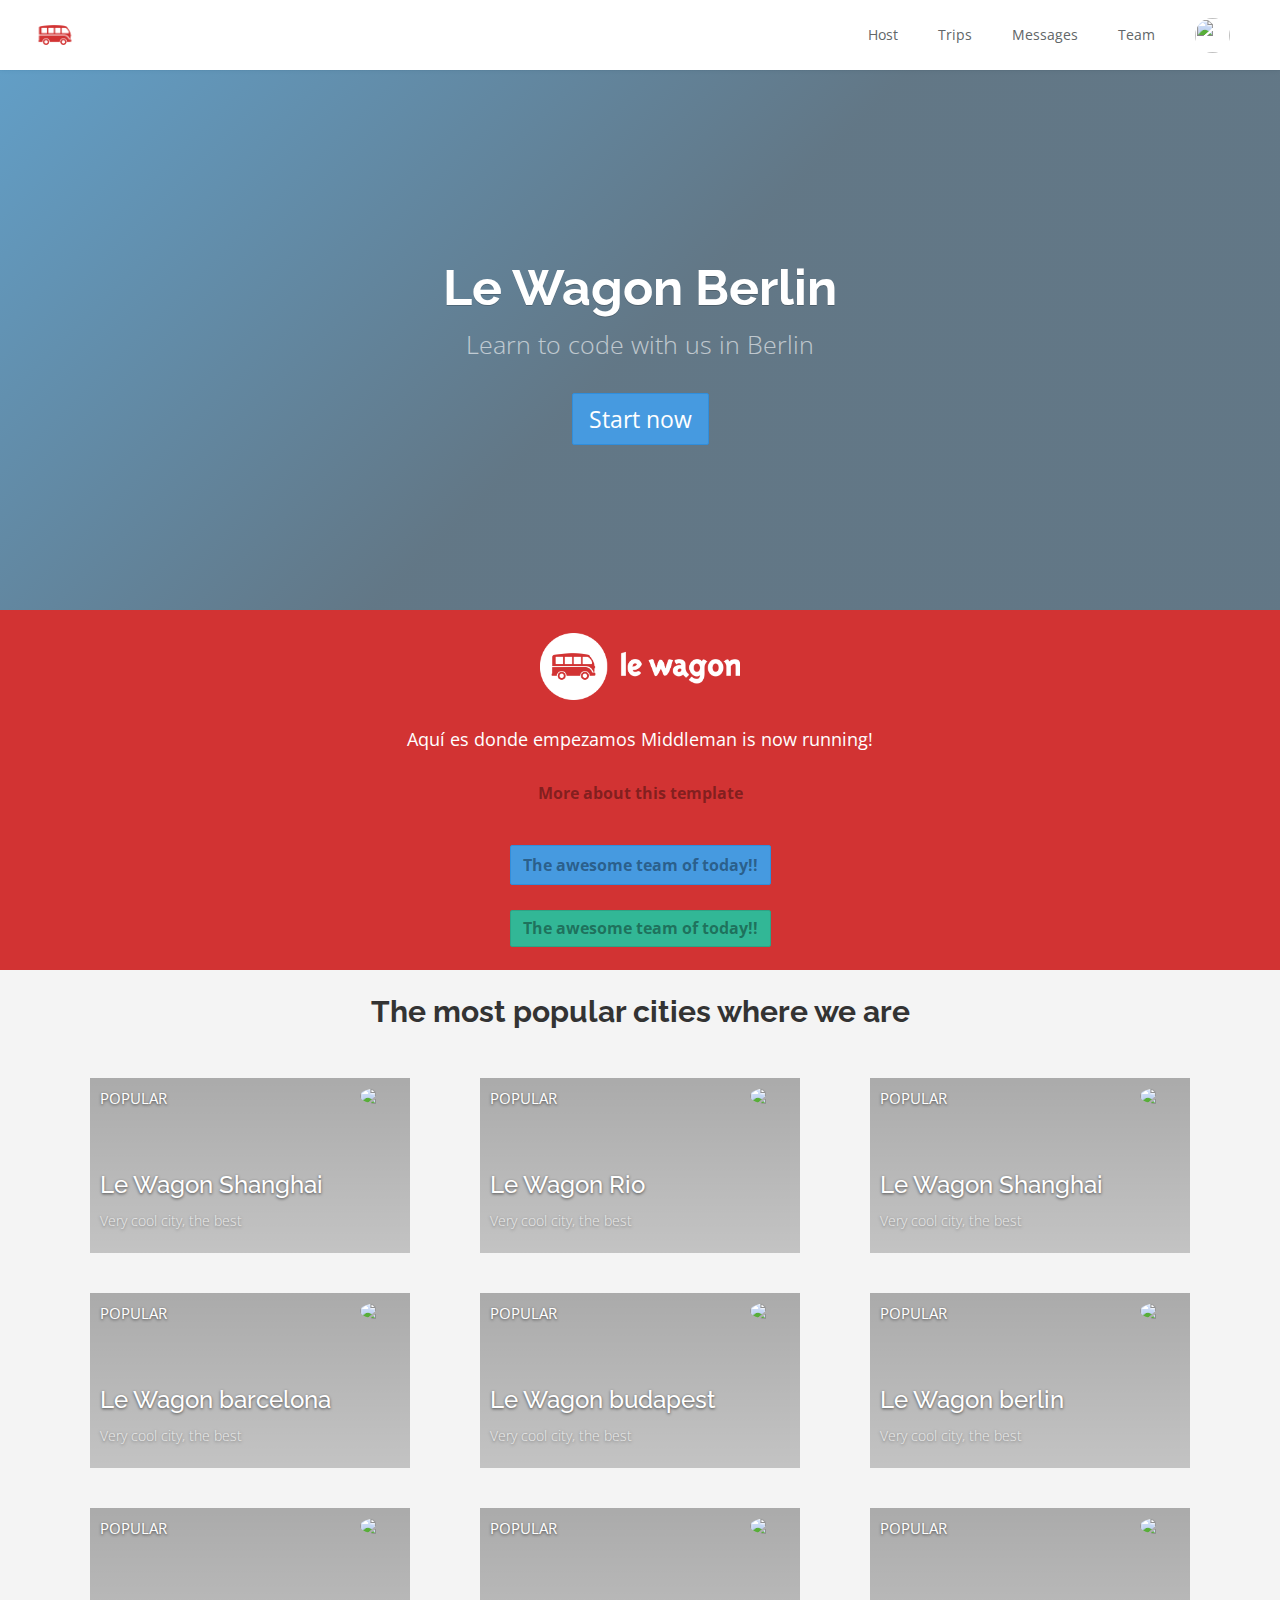
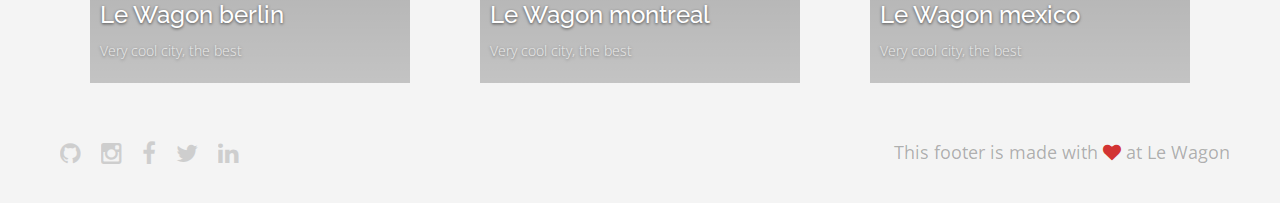
==== commit fac7fe81: "Automated commit at 2018-02-19 12:00:57 UTC by middleman-deploy 2.0.0-alpha" ====
--- a/index.html
+++ b/index.html
@@ -6,23 +6,211 @@
     <meta name="viewport"
           content="width=device-width, initial-scale=1, shrink-to-fit=no">
     <!-- Use the title from a page's frontmatter if it has one -->
-    <title>Le Wagon - Middleman</title>
-    <link href="stylesheets/application-3c48b980.css" rel="stylesheet" />
+    <title>MIO - Le Wagon - Middleman</title>
+    <link href="stylesheets/application-8597e128.css" rel="stylesheet" />
     <script src="javascripts/application-93de88c9.js"></script>
     <link href="images/favicon-f15af148.png" rel="icon" type="image/png" />
   </head>
   <body>
-    <div id="home">
+
+    <div class="navbar-wagon">
+  <!-- Logo -->
+  <a href="/" class="navbar-wagon-brand">
+    <img src="images/logo-acc9c0ec.png" alt="logo">
+  </a>
+
+  <!-- Right Navigation -->
+  <div class="navbar-wagon-right hidden-xs hidden-sm">
+
+    <a href="" class="navbar-wagon-item navbar-wagon-link">Host</a>
+    <a href="" class="navbar-wagon-item navbar-wagon-link">Trips</a>
+    <a href="" class="navbar-wagon-item navbar-wagon-link">Messages</a>
+    <a href="/team.html" class="navbar-wagon-item navbar-wagon-link">Team</a>
+
+    <!-- Profile picture with dropdown list -->
+    <div class="navbar-wagon-item">
+      <div class="dropdown">
+        <img src="https://kitt.lewagon.com/placeholder/users/ssaunier" class="avatar dropdown-toggle" id="navbar-wagon-menu" data-toggle="dropdown">
+        <ul class="dropdown-menu dropdown-menu-right navbar-wagon-dropdown-menu">
+          <li><a href="#">Profile</a></li>
+          <li><a href="#">Dashboard</a></li>
+          <li><a href="#">Log Out</a></li>
+        </ul>
+      </div>
+    </div>
+  </div>
+
+  <!-- Dropdown appearing on mobile only -->
+  <div class="navbar-wagon-item hidden-md hidden-lg">
+    <div class="dropdown">
+      <i class="fa fa-bars dropdown-toggle" data-toggle="dropdown"></i>
+      <ul class="dropdown-menu dropdown-menu-right navbar-wagon-dropdown-menu">
+        <li><a href="#">Host</a></li>
+        <li><a href="#">Trips</a></li>
+        <li><a href="#">Messagese</a></li>
+         <li><a href="/team.html">Team</a></li>
+      </ul>
+    </div>
+  </div>
+</div>
+   <!-- inject layouts/_navbar.html.erb -->
+    
+<div class="banner" style="background-image: linear-gradient(-225deg, rgba(0,101,168,0.6) 0%, rgba(0,36,61,0.6) 50%), url('https://kitt.lewagon.com/placeholder/cities/berlin');">
+  <div class="banner-content">
+    <h1>Le Wagon Berlin</h1>
+    <p>Learn to code with us in Berlin</p>
+    <a class="btn btn-primary btn-lg">Start now</a>
+  </div>
+</div>
+
+<div id="home">
   <div class="home-content">
     <img src="images/logo-acc9c0ec.png" width="200" alt="Logo" />
     <p>
+      Aquí es donde empezamos
       Middleman is now running!
     </p>
-    <p class="about">
+    <p >
       <a href="about.html">More about this template</a>
     </p>
-  </div>
-</div>
-
+    <p class="btn btn-primary color:white" >
+      <a href="team.html">The awesome team of today!!</a>
+    </p>
+    <br><br>
+    <a href="/team.html" class="btn btn-success" role="button">The awesome team of today!!</a>
+  </div>
+</div>
+<div >
+  <h2 class="team-title">The most popular cities where we are</h2>
+</div>
+    
+<div class="container">
+  <div class="row">
+    <div class="col-xs-12 col-sm-4">
+      <!-- insert <div class="card"> -->
+        <div class="card" style="background-image: linear-gradient(rgba(0,0,0,0.3), rgba(0,0,0,0.2)), url('https://kitt.lewagon.com/placeholder/cities/shanghai');">
+            <div class="card-category">Popular</div>
+            <div class="card-description">
+              <h2>Le Wagon Shanghai</h2>
+              <p>Very cool city, the best</p>
+            </div>
+            <img class="card-user" src="https://kitt.lewagon.com/placeholder/users/tgenaitay">
+            <a class="card-link" href="#" ></a>
+        </div>
+    </div>
+    <div class="col-xs-12 col-sm-4">
+            <!-- insert <div class="card"> -->
+      <div class="card" style="background-image: linear-gradient(rgba(0,0,0,0.3), rgba(0,0,0,0.2)), url('https://kitt.lewagon.com/placeholder/cities/rio');">
+        <div class="card-category">Popular</div>
+        <div class="card-description">
+          <h2>Le Wagon Rio</h2>
+          <p>Very cool city, the best</p>
+        </div>
+        <img class="card-user" src="https://kitt.lewagon.com/placeholder/users/tgenaitay">
+        <a class="card-link" href="#" ></a>
+      </div>
+    </div>
+    <div class="col-xs-12 col-sm-4">
+      <!-- insert <div class="card"> -->
+        <div class="card" style="background-image: linear-gradient(rgba(0,0,0,0.3), rgba(0,0,0,0.2)), url('https://kitt.lewagon.com/placeholder/cities/shanghai');">
+            <div class="card-category">Popular</div>
+            <div class="card-description">
+              <h2>Le Wagon Shanghai</h2>
+              <p>Very cool city, the best</p>
+            </div>
+            <img class="card-user" src="https://kitt.lewagon.com/placeholder/users/tgenaitay">
+            <a class="card-link" href="#" ></a>
+        </div>
+    </div>
+    <div class="col-xs-12 col-sm-4">
+      <!-- insert <div class="card"> -->
+        <div class="card" style="background-image: linear-gradient(rgba(0,0,0,0.3), rgba(0,0,0,0.2)), url('https://kitt.lewagon.com/placeholder/cities/barcelona');">
+            <div class="card-category">Popular</div>
+            <div class="card-description">
+              <h2>Le Wagon barcelona</h2>
+              <p>Very cool city, the best</p>
+            </div>
+            <img class="card-user" src="https://kitt.lewagon.com/placeholder/users/tgenaitay">
+            <a class="card-link" href="#" ></a>
+        </div>
+    </div>
+    <div class="col-xs-12 col-sm-4">
+      <!-- insert <div class="card"> -->
+        <div class="card" style="background-image: linear-gradient(rgba(0,0,0,0.3), rgba(0,0,0,0.2)), url('https://kitt.lewagon.com/placeholder/cities/budapest');">
+            <div class="card-category">Popular</div>
+            <div class="card-description">
+              <h2>Le Wagon budapest</h2>
+              <p>Very cool city, the best</p>
+            </div>
+            <img class="card-user" src="https://kitt.lewagon.com/placeholder/users/tgenaitay">
+            <a class="card-link" href="#" ></a>
+        </div>
+    </div>
+    <div class="col-xs-12 col-sm-4">
+      <!-- insert <div class="card"> -->
+        <div class="card" style="background-image: linear-gradient(rgba(0,0,0,0.3), rgba(0,0,0,0.2)), url('https://kitt.lewagon.com/placeholder/cities/berlin');">
+            <div class="card-category">Popular</div>
+            <div class="card-description">
+              <h2>Le Wagon berlin</h2>
+              <p>Very cool city, the best</p>
+            </div>
+            <img class="card-user" src="https://kitt.lewagon.com/placeholder/users/tgenaitay">
+            <a class="card-link" href="#" ></a>
+        </div>
+    </div>
+    <div class="col-xs-12 col-sm-4">
+      <!-- insert <div class="card"> -->
+        <div class="card" style="background-image: linear-gradient(rgba(0,0,0,0.3), rgba(0,0,0,0.2)), url('https://kitt.lewagon.com/placeholder/cities/berlin');">
+            <div class="card-category">Popular</div>
+            <div class="card-description">
+              <h2>Le Wagon berlin</h2>
+              <p>Very cool city, the best</p>
+            </div>
+            <img class="card-user" src="https://kitt.lewagon.com/placeholder/users/tgenaitay">
+            <a class="card-link" href="#" ></a>
+        </div>
+    </div>
+        <div class="col-xs-12 col-sm-4">
+      <!-- insert <div class="card"> -->
+        <div class="card" style="background-image: linear-gradient(rgba(0,0,0,0.3), rgba(0,0,0,0.2)), url('https://kitt.lewagon.com/placeholder/cities/montreal');">
+            <div class="card-category">Popular</div>
+            <div class="card-description">
+              <h2>Le Wagon montreal</h2>
+              <p>Very cool city, the best</p>
+            </div>
+            <img class="card-user" src="https://kitt.lewagon.com/placeholder/users/tgenaitay">
+            <a class="card-link" href="#" ></a>
+        </div>
+    </div>
+    <div class="col-xs-12 col-sm-4">
+      <!-- insert <div class="card"> -->
+        <div class="card" style="background-image: linear-gradient(rgba(0,0,0,0.3), rgba(0,0,0,0.2)), url('https://kitt.lewagon.com/placeholder/cities/mexico');">
+            <div class="card-category">Popular</div>
+            <div class="card-description">
+              <h2>Le Wagon mexico</h2>
+              <p>Very cool city, the best</p>
+            </div>
+            <img class="card-user" src="https://kitt.lewagon.com/placeholder/users/tgenaitay">
+            <a class="card-link" href="#" ></a>
+        </div>
+    </div>
+    </div>
+  </div>
+</div>
+
+                      <!-- Page content is injected here -->
+    <div class="footer">
+  <div class="footer-links">
+    <a href="#"><i class="fa fa-github"></i></a>
+    <a href="#"><i class="fa fa-instagram"></i></a>
+    <a href="#"><i class="fa fa-facebook"></i></a>
+    <a href="#"><i class="fa fa-twitter"></i></a>
+    <a href="#"><i class="fa fa-linkedin"></i></a>
+  </div>
+  <div class="footer-copyright">
+    This footer is made with <i class="fa fa-heart"></i> at Le Wagon
+  </div>
+</div>
+   <!-- inject layouts/_footer.html.erb -->
   </body>
 </html>
--- a/stylesheets/application-8597e128.css
+++ b/stylesheets/application-8597e128.css
@@ -0,0 +1,8 @@
+@import url("https://fonts.googleapis.com/css?family=Open+Sans:400,300,700|Raleway:400,100,300,700,500");/*!
+ * Bootstrap v3.3.7 (http://getbootstrap.com)
+ * Copyright 2011-2016 Twitter, Inc.
+ * Licensed under MIT (https://github.com/twbs/bootstrap/blob/master/LICENSE)
+ *//*! normalize.css v3.0.3 | MIT License | github.com/necolas/normalize.css */html{font-family:sans-serif;-ms-text-size-adjust:100%;-webkit-text-size-adjust:100%}body{margin:0}article,aside,details,figcaption,figure,footer,header,hgroup,main,menu,nav,section,summary{display:block}audio,canvas,progress,video{display:inline-block;vertical-align:baseline}audio:not([controls]){display:none;height:0}[hidden],template{display:none}a{background-color:transparent}a:active,a:hover{outline:0}abbr[title]{border-bottom:1px dotted}b,strong{font-weight:bold}dfn{font-style:italic}h1{font-size:2em;margin:0.67em 0}mark{background:#ff0;color:#000}small{font-size:80%}sub,sup{font-size:75%;line-height:0;position:relative;vertical-align:baseline}sup{top:-0.5em}sub{bottom:-0.25em}img{border:0}svg:not(:root){overflow:hidden}figure{margin:1em 40px}hr{-webkit-box-sizing:content-box;box-sizing:content-box;height:0}pre{overflow:auto}code,kbd,pre,samp{font-family:monospace, monospace;font-size:1em}button,input,optgroup,select,textarea{color:inherit;font:inherit;margin:0}button{overflow:visible}button,select{text-transform:none}button,html input[type="button"],input[type="reset"],input[type="submit"]{-webkit-appearance:button;cursor:pointer}button[disabled],html input[disabled]{cursor:default}button::-moz-focus-inner,input::-moz-focus-inner{border:0;padding:0}input{line-height:normal}input[type="checkbox"],input[type="radio"]{-webkit-box-sizing:border-box;box-sizing:border-box;padding:0}input[type="number"]::-webkit-inner-spin-button,input[type="number"]::-webkit-outer-spin-button{height:auto}input[type="search"]{-webkit-appearance:textfield;-webkit-box-sizing:content-box;box-sizing:content-box}input[type="search"]::-webkit-search-cancel-button,input[type="search"]::-webkit-search-decoration{-webkit-appearance:none}fieldset{border:1px solid #c0c0c0;margin:0 2px;padding:0.35em 0.625em 0.75em}legend{border:0;padding:0}textarea{overflow:auto}optgroup{font-weight:bold}table{border-collapse:collapse;border-spacing:0}td,th{padding:0}/*! Source: https://github.com/h5bp/html5-boilerplate/blob/master/src/css/main.css */@media print{*,*:before,*:after{background:transparent !important;color:#000 !important;-webkit-box-shadow:none !important;box-shadow:none !important;text-shadow:none !important}a,a:visited{text-decoration:underline}a[href]:after{content:" (" attr(href) ")"}abbr[title]:after{content:" (" attr(title) ")"}a[href^="#"]:after,a[href^="javascript:"]:after{content:""}pre,blockquote{border:1px solid #999;page-break-inside:avoid}thead{display:table-header-group}tr,img{page-break-inside:avoid}img{max-width:100% !important}p,h2,h3{orphans:3;widows:3}h2,h3{page-break-after:avoid}.navbar{display:none}.btn>.caret,.dropup>.btn>.caret{border-top-color:#000 !important}.label{border:1px solid #000}.table{border-collapse:collapse !important}.table td,.table th{background-color:#fff !important}.table-bordered th,.table-bordered td{border:1px solid #ddd !important}}@font-face{font-family:'Glyphicons Halflings';src:url("../assets/bootstrap/glyphicons-halflings-regular-86b6f62b.eot");src:url("../assets/bootstrap/glyphicons-halflings-regular-86b6f62b.eot?#iefix") format("embedded-opentype"),url("../assets/bootstrap/glyphicons-halflings-regular-ca35b697.woff2") format("woff2"),url("../assets/bootstrap/glyphicons-halflings-regular-278e49a8.woff") format("woff"),url("../assets/bootstrap/glyphicons-halflings-regular-44bc1850.ttf") format("truetype"),url("../assets/bootstrap/glyphicons-halflings-regular-de51a849.svg#glyphicons_halflingsregular") format("svg")}.glyphicon{position:relative;top:1px;display:inline-block;font-family:'Glyphicons Halflings';font-style:normal;font-weight:normal;line-height:1;-webkit-font-smoothing:antialiased;-moz-osx-font-smoothing:grayscale}.glyphicon-asterisk:before{content:"\002a"}.glyphicon-plus:before{content:"\002b"}.glyphicon-euro:before,.glyphicon-eur:before{content:"\20ac"}.glyphicon-minus:before{content:"\2212"}.glyphicon-cloud:before{content:"\2601"}.glyphicon-envelope:before{content:"\2709"}.glyphicon-pencil:before{content:"\270f"}.glyphicon-glass:before{content:"\e001"}.glyphicon-music:before{content:"\e002"}.glyphicon-search:before{content:"\e003"}.glyphicon-heart:before{content:"\e005"}.glyphicon-star:before{content:"\e006"}.glyphicon-star-empty:before{content:"\e007"}.glyphicon-user:before{content:"\e008"}.glyphicon-film:before{content:"\e009"}.glyphicon-th-large:before{content:"\e010"}.glyphicon-th:before{content:"\e011"}.glyphicon-th-list:before{content:"\e012"}.glyphicon-ok:before{content:"\e013"}.glyphicon-remove:before{content:"\e014"}.glyphicon-zoom-in:before{content:"\e015"}.glyphicon-zoom-out:before{content:"\e016"}.glyphicon-off:before{content:"\e017"}.glyphicon-signal:before{content:"\e018"}.glyphicon-cog:before{content:"\e019"}.glyphicon-trash:before{content:"\e020"}.glyphicon-home:before{content:"\e021"}.glyphicon-file:before{content:"\e022"}.glyphicon-time:before{content:"\e023"}.glyphicon-road:before{content:"\e024"}.glyphicon-download-alt:before{content:"\e025"}.glyphicon-download:before{content:"\e026"}.glyphicon-upload:before{content:"\e027"}.glyphicon-inbox:before{content:"\e028"}.glyphicon-play-circle:before{content:"\e029"}.glyphicon-repeat:before{content:"\e030"}.glyphicon-refresh:before{content:"\e031"}.glyphicon-list-alt:before{content:"\e032"}.glyphicon-lock:before{content:"\e033"}.glyphicon-flag:before{content:"\e034"}.glyphicon-headphones:before{content:"\e035"}.glyphicon-volume-off:before{content:"\e036"}.glyphicon-volume-down:before{content:"\e037"}.glyphicon-volume-up:before{content:"\e038"}.glyphicon-qrcode:before{content:"\e039"}.glyphicon-barcode:before{content:"\e040"}.glyphicon-tag:before{content:"\e041"}.glyphicon-tags:before{content:"\e042"}.glyphicon-book:before{content:"\e043"}.glyphicon-bookmark:before{content:"\e044"}.glyphicon-print:before{content:"\e045"}.glyphicon-camera:before{content:"\e046"}.glyphicon-font:before{content:"\e047"}.glyphicon-bold:before{content:"\e048"}.glyphicon-italic:before{content:"\e049"}.glyphicon-text-height:before{content:"\e050"}.glyphicon-text-width:before{content:"\e051"}.glyphicon-align-left:before{content:"\e052"}.glyphicon-align-center:before{content:"\e053"}.glyphicon-align-right:before{content:"\e054"}.glyphicon-align-justify:before{content:"\e055"}.glyphicon-list:before{content:"\e056"}.glyphicon-indent-left:before{content:"\e057"}.glyphicon-indent-right:before{content:"\e058"}.glyphicon-facetime-video:before{content:"\e059"}.glyphicon-picture:before{content:"\e060"}.glyphicon-map-marker:before{content:"\e062"}.glyphicon-adjust:before{content:"\e063"}.glyphicon-tint:before{content:"\e064"}.glyphicon-edit:before{content:"\e065"}.glyphicon-share:before{content:"\e066"}.glyphicon-check:before{content:"\e067"}.glyphicon-move:before{content:"\e068"}.glyphicon-step-backward:before{content:"\e069"}.glyphicon-fast-backward:before{content:"\e070"}.glyphicon-backward:before{content:"\e071"}.glyphicon-play:before{content:"\e072"}.glyphicon-pause:before{content:"\e073"}.glyphicon-stop:before{content:"\e074"}.glyphicon-forward:before{content:"\e075"}.glyphicon-fast-forward:before{content:"\e076"}.glyphicon-step-forward:before{content:"\e077"}.glyphicon-eject:before{content:"\e078"}.glyphicon-chevron-left:before{content:"\e079"}.glyphicon-chevron-right:before{content:"\e080"}.glyphicon-plus-sign:before{content:"\e081"}.glyphicon-minus-sign:before{content:"\e082"}.glyphicon-remove-sign:before{content:"\e083"}.glyphicon-ok-sign:before{content:"\e084"}.glyphicon-question-sign:before{content:"\e085"}.glyphicon-info-sign:before{content:"\e086"}.glyphicon-screenshot:before{content:"\e087"}.glyphicon-remove-circle:before{content:"\e088"}.glyphicon-ok-circle:before{content:"\e089"}.glyphicon-ban-circle:before{content:"\e090"}.glyphicon-arrow-left:before{content:"\e091"}.glyphicon-arrow-right:before{content:"\e092"}.glyphicon-arrow-up:before{content:"\e093"}.glyphicon-arrow-down:before{content:"\e094"}.glyphicon-share-alt:before{content:"\e095"}.glyphicon-resize-full:before{content:"\e096"}.glyphicon-resize-small:before{content:"\e097"}.glyphicon-exclamation-sign:before{content:"\e101"}.glyphicon-gift:before{content:"\e102"}.glyphicon-leaf:before{content:"\e103"}.glyphicon-fire:before{content:"\e104"}.glyphicon-eye-open:before{content:"\e105"}.glyphicon-eye-close:before{content:"\e106"}.glyphicon-warning-sign:before{content:"\e107"}.glyphicon-plane:before{content:"\e108"}.glyphicon-calendar:before{content:"\e109"}.glyphicon-random:before{content:"\e110"}.glyphicon-comment:before{content:"\e111"}.glyphicon-magnet:before{content:"\e112"}.glyphicon-chevron-up:before{content:"\e113"}.glyphicon-chevron-down:before{content:"\e114"}.glyphicon-retweet:before{content:"\e115"}.glyphicon-shopping-cart:before{content:"\e116"}.glyphicon-folder-close:before{content:"\e117"}.glyphicon-folder-open:before{content:"\e118"}.glyphicon-resize-vertical:before{content:"\e119"}.glyphicon-resize-horizontal:before{content:"\e120"}.glyphicon-hdd:before{content:"\e121"}.glyphicon-bullhorn:before{content:"\e122"}.glyphicon-bell:before{content:"\e123"}.glyphicon-certificate:before{content:"\e124"}.glyphicon-thumbs-up:before{content:"\e125"}.glyphicon-thumbs-down:before{content:"\e126"}.glyphicon-hand-right:before{content:"\e127"}.glyphicon-hand-left:before{content:"\e128"}.glyphicon-hand-up:before{content:"\e129"}.glyphicon-hand-down:before{content:"\e130"}.glyphicon-circle-arrow-right:before{content:"\e131"}.glyphicon-circle-arrow-left:before{content:"\e132"}.glyphicon-circle-arrow-up:before{content:"\e133"}.glyphicon-circle-arrow-down:before{content:"\e134"}.glyphicon-globe:before{content:"\e135"}.glyphicon-wrench:before{content:"\e136"}.glyphicon-tasks:before{content:"\e137"}.glyphicon-filter:before{content:"\e138"}.glyphicon-briefcase:before{content:"\e139"}.glyphicon-fullscreen:before{content:"\e140"}.glyphicon-dashboard:before{content:"\e141"}.glyphicon-paperclip:before{content:"\e142"}.glyphicon-heart-empty:before{content:"\e143"}.glyphicon-link:before{content:"\e144"}.glyphicon-phone:before{content:"\e145"}.glyphicon-pushpin:before{content:"\e146"}.glyphicon-usd:before{content:"\e148"}.glyphicon-gbp:before{content:"\e149"}.glyphicon-sort:before{content:"\e150"}.glyphicon-sort-by-alphabet:before{content:"\e151"}.glyphicon-sort-by-alphabet-alt:before{content:"\e152"}.glyphicon-sort-by-order:before{content:"\e153"}.glyphicon-sort-by-order-alt:before{content:"\e154"}.glyphicon-sort-by-attributes:before{content:"\e155"}.glyphicon-sort-by-attributes-alt:before{content:"\e156"}.glyphicon-unchecked:before{content:"\e157"}.glyphicon-expand:before{content:"\e158"}.glyphicon-collapse-down:before{content:"\e159"}.glyphicon-collapse-up:before{content:"\e160"}.glyphicon-log-in:before{content:"\e161"}.glyphicon-flash:before{content:"\e162"}.glyphicon-log-out:before{content:"\e163"}.glyphicon-new-window:before{content:"\e164"}.glyphicon-record:before{content:"\e165"}.glyphicon-save:before{content:"\e166"}.glyphicon-open:before{content:"\e167"}.glyphicon-saved:before{content:"\e168"}.glyphicon-import:before{content:"\e169"}.glyphicon-export:before{content:"\e170"}.glyphicon-send:before{content:"\e171"}.glyphicon-floppy-disk:before{content:"\e172"}.glyphicon-floppy-saved:before{content:"\e173"}.glyphicon-floppy-remove:before{content:"\e174"}.glyphicon-floppy-save:before{content:"\e175"}.glyphicon-floppy-open:before{content:"\e176"}.glyphicon-credit-card:before{content:"\e177"}.glyphicon-transfer:before{content:"\e178"}.glyphicon-cutlery:before{content:"\e179"}.glyphicon-header:before{content:"\e180"}.glyphicon-compressed:before{content:"\e181"}.glyphicon-earphone:before{content:"\e182"}.glyphicon-phone-alt:before{content:"\e183"}.glyphicon-tower:before{content:"\e184"}.glyphicon-stats:before{content:"\e185"}.glyphicon-sd-video:before{content:"\e186"}.glyphicon-hd-video:before{content:"\e187"}.glyphicon-subtitles:before{content:"\e188"}.glyphicon-sound-stereo:before{content:"\e189"}.glyphicon-sound-dolby:before{content:"\e190"}.glyphicon-sound-5-1:before{content:"\e191"}.glyphicon-sound-6-1:before{content:"\e192"}.glyphicon-sound-7-1:before{content:"\e193"}.glyphicon-copyright-mark:before{content:"\e194"}.glyphicon-registration-mark:before{content:"\e195"}.glyphicon-cloud-download:before{content:"\e197"}.glyphicon-cloud-upload:before{content:"\e198"}.glyphicon-tree-conifer:before{content:"\e199"}.glyphicon-tree-deciduous:before{content:"\e200"}.glyphicon-cd:before{content:"\e201"}.glyphicon-save-file:before{content:"\e202"}.glyphicon-open-file:before{content:"\e203"}.glyphicon-level-up:before{content:"\e204"}.glyphicon-copy:before{content:"\e205"}.glyphicon-paste:before{content:"\e206"}.glyphicon-alert:before{content:"\e209"}.glyphicon-equalizer:before{content:"\e210"}.glyphicon-king:before{content:"\e211"}.glyphicon-queen:before{content:"\e212"}.glyphicon-pawn:before{content:"\e213"}.glyphicon-bishop:before{content:"\e214"}.glyphicon-knight:before{content:"\e215"}.glyphicon-baby-formula:before{content:"\e216"}.glyphicon-tent:before{content:"\26fa"}.glyphicon-blackboard:before{content:"\e218"}.glyphicon-bed:before{content:"\e219"}.glyphicon-apple:before{content:"\f8ff"}.glyphicon-erase:before{content:"\e221"}.glyphicon-hourglass:before{content:"\231b"}.glyphicon-lamp:before{content:"\e223"}.glyphicon-duplicate:before{content:"\e224"}.glyphicon-piggy-bank:before{content:"\e225"}.glyphicon-scissors:before{content:"\e226"}.glyphicon-bitcoin:before{content:"\e227"}.glyphicon-btc:before{content:"\e227"}.glyphicon-xbt:before{content:"\e227"}.glyphicon-yen:before{content:"\00a5"}.glyphicon-jpy:before{content:"\00a5"}.glyphicon-ruble:before{content:"\20bd"}.glyphicon-rub:before{content:"\20bd"}.glyphicon-scale:before{content:"\e230"}.glyphicon-ice-lolly:before{content:"\e231"}.glyphicon-ice-lolly-tasted:before{content:"\e232"}.glyphicon-education:before{content:"\e233"}.glyphicon-option-horizontal:before{content:"\e234"}.glyphicon-option-vertical:before{content:"\e235"}.glyphicon-menu-hamburger:before{content:"\e236"}.glyphicon-modal-window:before{content:"\e237"}.glyphicon-oil:before{content:"\e238"}.glyphicon-grain:before{content:"\e239"}.glyphicon-sunglasses:before{content:"\e240"}.glyphicon-text-size:before{content:"\e241"}.glyphicon-text-color:before{content:"\e242"}.glyphicon-text-background:before{content:"\e243"}.glyphicon-object-align-top:before{content:"\e244"}.glyphicon-object-align-bottom:before{content:"\e245"}.glyphicon-object-align-horizontal:before{content:"\e246"}.glyphicon-object-align-left:before{content:"\e247"}.glyphicon-object-align-vertical:before{content:"\e248"}.glyphicon-object-align-right:before{content:"\e249"}.glyphicon-triangle-right:before{content:"\e250"}.glyphicon-triangle-left:before{content:"\e251"}.glyphicon-triangle-bottom:before{content:"\e252"}.glyphicon-triangle-top:before{content:"\e253"}.glyphicon-console:before{content:"\e254"}.glyphicon-superscript:before{content:"\e255"}.glyphicon-subscript:before{content:"\e256"}.glyphicon-menu-left:before{content:"\e257"}.glyphicon-menu-right:before{content:"\e258"}.glyphicon-menu-down:before{content:"\e259"}.glyphicon-menu-up:before{content:"\e260"}*{-webkit-box-sizing:border-box;box-sizing:border-box}*:before,*:after{-webkit-box-sizing:border-box;box-sizing:border-box}html{font-size:10px;-webkit-tap-highlight-color:transparent}body{font-family:"Open Sans", "Helvetica", "sans-serif";font-size:18px;line-height:1.42857143;color:#333333;background-color:#F4F4F4}input,button,select,textarea{font-family:inherit;font-size:inherit;line-height:inherit}a{color:#469AE0;text-decoration:none}a:hover,a:focus{color:#1f74ba;text-decoration:underline}a:focus{outline:5px auto -webkit-focus-ring-color;outline-offset:-2px}figure{margin:0}img{vertical-align:middle}.img-responsive{display:block;max-width:100%;height:auto}.img-rounded{border-radius:2px}.img-thumbnail{padding:4px;line-height:1.42857143;background-color:#F4F4F4;border:1px solid #ddd;border-radius:2px;-webkit-transition:all 0.2s ease-in-out;transition:all 0.2s ease-in-out;display:inline-block;max-width:100%;height:auto}.img-circle{border-radius:50%}hr{margin-top:25px;margin-bottom:25px;border:0;border-top:1px solid #eeeeee}.sr-only{position:absolute;width:1px;height:1px;margin:-1px;padding:0;overflow:hidden;clip:rect(0, 0, 0, 0);border:0}.sr-only-focusable:active,.sr-only-focusable:focus{position:static;width:auto;height:auto;margin:0;overflow:visible;clip:auto}[role="button"]{cursor:pointer}h1,h2,h3,h4,h5,h6,.h1,.h2,.h3,.h4,.h5,.h6{font-family:"Raleway", "Helvetica", "sans-serif";font-weight:500;line-height:1.1;color:inherit}h1 small,h1 .small,h2 small,h2 .small,h3 small,h3 .small,h4 small,h4 .small,h5 small,h5 .small,h6 small,h6 .small,.h1 small,.h1 .small,.h2 small,.h2 .small,.h3 small,.h3 .small,.h4 small,.h4 .small,.h5 small,.h5 .small,.h6 small,.h6 .small{font-weight:normal;line-height:1;color:#777777}h1,.h1,h2,.h2,h3,.h3{margin-top:25px;margin-bottom:12.5px}h1 small,h1 .small,.h1 small,.h1 .small,h2 small,h2 .small,.h2 small,.h2 .small,h3 small,h3 .small,.h3 small,.h3 .small{font-size:65%}h4,.h4,h5,.h5,h6,.h6{margin-top:12.5px;margin-bottom:12.5px}h4 small,h4 .small,.h4 small,.h4 .small,h5 small,h5 .small,.h5 small,.h5 .small,h6 small,h6 .small,.h6 small,.h6 .small{font-size:75%}h1,.h1{font-size:46px}h2,.h2{font-size:38px}h3,.h3{font-size:31px}h4,.h4{font-size:23px}h5,.h5{font-size:18px}h6,.h6{font-size:16px}p{margin:0 0 12.5px}.lead{margin-bottom:25px;font-size:20px;font-weight:300;line-height:1.4}@media (min-width: 768px){.lead{font-size:27px}}small,.small{font-size:88%}mark,.mark{background-color:#fcf8e3;padding:.2em}.text-left{text-align:left}.text-right{text-align:right}.text-center{text-align:center}.text-justify{text-align:justify}.text-nowrap{white-space:nowrap}.text-lowercase{text-transform:lowercase}.text-uppercase,.initialism{text-transform:uppercase}.text-capitalize{text-transform:capitalize}.text-muted{color:#777777}.text-primary{color:#469AE0}a.text-primary:hover,a.text-primary:focus{color:#2381d0}.text-success{color:#3c763d}a.text-success:hover,a.text-success:focus{color:#2b542c}.text-info{color:#31708f}a.text-info:hover,a.text-info:focus{color:#245269}.text-warning{color:#8a6d3b}a.text-warning:hover,a.text-warning:focus{color:#66512c}.text-danger{color:#a94442}a.text-danger:hover,a.text-danger:focus{color:#843534}.bg-primary{color:#fff}.bg-primary{background-color:#469AE0}a.bg-primary:hover,a.bg-primary:focus{background-color:#2381d0}.bg-success{background-color:#dff0d8}a.bg-success:hover,a.bg-success:focus{background-color:#c1e2b3}.bg-info{background-color:#d9edf7}a.bg-info:hover,a.bg-info:focus{background-color:#afd9ee}.bg-warning{background-color:#fcf8e3}a.bg-warning:hover,a.bg-warning:focus{background-color:#f7ecb5}.bg-danger{background-color:#f2dede}a.bg-danger:hover,a.bg-danger:focus{background-color:#e4b9b9}.page-header{padding-bottom:11.5px;margin:50px 0 25px;border-bottom:1px solid #eeeeee}ul,ol{margin-top:0;margin-bottom:12.5px}ul ul,ul ol,ol ul,ol ol{margin-bottom:0}.list-unstyled{padding-left:0;list-style:none}.list-inline{padding-left:0;list-style:none;margin-left:-5px}.list-inline>li{display:inline-block;padding-left:5px;padding-right:5px}dl{margin-top:0;margin-bottom:25px}dt,dd{line-height:1.42857143}dt{font-weight:bold}dd{margin-left:0}.dl-horizontal dd:before,.dl-horizontal dd:after{content:" ";display:table}.dl-horizontal dd:after{clear:both}@media (min-width: 768px){.dl-horizontal dt{float:left;width:160px;clear:left;text-align:right;overflow:hidden;text-overflow:ellipsis;white-space:nowrap}.dl-horizontal dd{margin-left:180px}}abbr[title],abbr[data-original-title]{cursor:help;border-bottom:1px dotted #777777}.initialism{font-size:90%}blockquote{padding:12.5px 25px;margin:0 0 25px;font-size:22.5px;border-left:5px solid #eeeeee}blockquote p:last-child,blockquote ul:last-child,blockquote ol:last-child{margin-bottom:0}blockquote footer,blockquote small,blockquote .small{display:block;font-size:80%;line-height:1.42857143;color:#777777}blockquote footer:before,blockquote small:before,blockquote .small:before{content:'\2014 \00A0'}.blockquote-reverse,blockquote.pull-right{padding-right:15px;padding-left:0;border-right:5px solid #eeeeee;border-left:0;text-align:right}.blockquote-reverse footer:before,.blockquote-reverse small:before,.blockquote-reverse .small:before,blockquote.pull-right footer:before,blockquote.pull-right small:before,blockquote.pull-right .small:before{content:''}.blockquote-reverse footer:after,.blockquote-reverse small:after,.blockquote-reverse .small:after,blockquote.pull-right footer:after,blockquote.pull-right small:after,blockquote.pull-right .small:after{content:'\00A0 \2014'}address{margin-bottom:25px;font-style:normal;line-height:1.42857143}code,kbd,pre,samp{font-family:Menlo, Monaco, Consolas, "Courier New", monospace}code{padding:2px 4px;font-size:90%;color:#c7254e;background-color:#f9f2f4;border-radius:2px}kbd{padding:2px 4px;font-size:90%;color:#fff;background-color:#333;border-radius:2px;-webkit-box-shadow:inset 0 -1px 0 rgba(0,0,0,0.25);box-shadow:inset 0 -1px 0 rgba(0,0,0,0.25)}kbd kbd{padding:0;font-size:100%;font-weight:bold;-webkit-box-shadow:none;box-shadow:none}pre{display:block;padding:12px;margin:0 0 12.5px;font-size:17px;line-height:1.42857143;word-break:break-all;word-wrap:break-word;color:#333333;background-color:#f5f5f5;border:1px solid #ccc;border-radius:2px}pre code{padding:0;font-size:inherit;color:inherit;white-space:pre-wrap;background-color:transparent;border-radius:0}.pre-scrollable{max-height:340px;overflow-y:scroll}.container{margin-right:auto;margin-left:auto;padding-left:15px;padding-right:15px}.container:before,.container:after{content:" ";display:table}.container:after{clear:both}@media (min-width: 768px){.container{width:750px}}@media (min-width: 992px){.container{width:970px}}@media (min-width: 1200px){.container{width:1170px}}.container-fluid{margin-right:auto;margin-left:auto;padding-left:15px;padding-right:15px}.container-fluid:before,.container-fluid:after{content:" ";display:table}.container-fluid:after{clear:both}.row{margin-left:-15px;margin-right:-15px}.row:before,.row:after{content:" ";display:table}.row:after{clear:both}.col-xs-1,.col-sm-1,.col-md-1,.col-lg-1,.col-xs-2,.col-sm-2,.col-md-2,.col-lg-2,.col-xs-3,.col-sm-3,.col-md-3,.col-lg-3,.col-xs-4,.col-sm-4,.col-md-4,.col-lg-4,.col-xs-5,.col-sm-5,.col-md-5,.col-lg-5,.col-xs-6,.col-sm-6,.col-md-6,.col-lg-6,.col-xs-7,.col-sm-7,.col-md-7,.col-lg-7,.col-xs-8,.col-sm-8,.col-md-8,.col-lg-8,.col-xs-9,.col-sm-9,.col-md-9,.col-lg-9,.col-xs-10,.col-sm-10,.col-md-10,.col-lg-10,.col-xs-11,.col-sm-11,.col-md-11,.col-lg-11,.col-xs-12,.col-sm-12,.col-md-12,.col-lg-12{position:relative;min-height:1px;padding-left:15px;padding-right:15px}.col-xs-1,.col-xs-2,.col-xs-3,.col-xs-4,.col-xs-5,.col-xs-6,.col-xs-7,.col-xs-8,.col-xs-9,.col-xs-10,.col-xs-11,.col-xs-12{float:left}.col-xs-1{width:8.33333333%}.col-xs-2{width:16.66666667%}.col-xs-3{width:25%}.col-xs-4{width:33.33333333%}.col-xs-5{width:41.66666667%}.col-xs-6{width:50%}.col-xs-7{width:58.33333333%}.col-xs-8{width:66.66666667%}.col-xs-9{width:75%}.col-xs-10{width:83.33333333%}.col-xs-11{width:91.66666667%}.col-xs-12{width:100%}.col-xs-pull-0{right:auto}.col-xs-pull-1{right:8.33333333%}.col-xs-pull-2{right:16.66666667%}.col-xs-pull-3{right:25%}.col-xs-pull-4{right:33.33333333%}.col-xs-pull-5{right:41.66666667%}.col-xs-pull-6{right:50%}.col-xs-pull-7{right:58.33333333%}.col-xs-pull-8{right:66.66666667%}.col-xs-pull-9{right:75%}.col-xs-pull-10{right:83.33333333%}.col-xs-pull-11{right:91.66666667%}.col-xs-pull-12{right:100%}.col-xs-push-0{left:auto}.col-xs-push-1{left:8.33333333%}.col-xs-push-2{left:16.66666667%}.col-xs-push-3{left:25%}.col-xs-push-4{left:33.33333333%}.col-xs-push-5{left:41.66666667%}.col-xs-push-6{left:50%}.col-xs-push-7{left:58.33333333%}.col-xs-push-8{left:66.66666667%}.col-xs-push-9{left:75%}.col-xs-push-10{left:83.33333333%}.col-xs-push-11{left:91.66666667%}.col-xs-push-12{left:100%}.col-xs-offset-0{margin-left:0%}.col-xs-offset-1{margin-left:8.33333333%}.col-xs-offset-2{margin-left:16.66666667%}.col-xs-offset-3{margin-left:25%}.col-xs-offset-4{margin-left:33.33333333%}.col-xs-offset-5{margin-left:41.66666667%}.col-xs-offset-6{margin-left:50%}.col-xs-offset-7{margin-left:58.33333333%}.col-xs-offset-8{margin-left:66.66666667%}.col-xs-offset-9{margin-left:75%}.col-xs-offset-10{margin-left:83.33333333%}.col-xs-offset-11{margin-left:91.66666667%}.col-xs-offset-12{margin-left:100%}@media (min-width: 768px){.col-sm-1,.col-sm-2,.col-sm-3,.col-sm-4,.col-sm-5,.col-sm-6,.col-sm-7,.col-sm-8,.col-sm-9,.col-sm-10,.col-sm-11,.col-sm-12{float:left}.col-sm-1{width:8.33333333%}.col-sm-2{width:16.66666667%}.col-sm-3{width:25%}.col-sm-4{width:33.33333333%}.col-sm-5{width:41.66666667%}.col-sm-6{width:50%}.col-sm-7{width:58.33333333%}.col-sm-8{width:66.66666667%}.col-sm-9{width:75%}.col-sm-10{width:83.33333333%}.col-sm-11{width:91.66666667%}.col-sm-12{width:100%}.col-sm-pull-0{right:auto}.col-sm-pull-1{right:8.33333333%}.col-sm-pull-2{right:16.66666667%}.col-sm-pull-3{right:25%}.col-sm-pull-4{right:33.33333333%}.col-sm-pull-5{right:41.66666667%}.col-sm-pull-6{right:50%}.col-sm-pull-7{right:58.33333333%}.col-sm-pull-8{right:66.66666667%}.col-sm-pull-9{right:75%}.col-sm-pull-10{right:83.33333333%}.col-sm-pull-11{right:91.66666667%}.col-sm-pull-12{right:100%}.col-sm-push-0{left:auto}.col-sm-push-1{left:8.33333333%}.col-sm-push-2{left:16.66666667%}.col-sm-push-3{left:25%}.col-sm-push-4{left:33.33333333%}.col-sm-push-5{left:41.66666667%}.col-sm-push-6{left:50%}.col-sm-push-7{left:58.33333333%}.col-sm-push-8{left:66.66666667%}.col-sm-push-9{left:75%}.col-sm-push-10{left:83.33333333%}.col-sm-push-11{left:91.66666667%}.col-sm-push-12{left:100%}.col-sm-offset-0{margin-left:0%}.col-sm-offset-1{margin-left:8.33333333%}.col-sm-offset-2{margin-left:16.66666667%}.col-sm-offset-3{margin-left:25%}.col-sm-offset-4{margin-left:33.33333333%}.col-sm-offset-5{margin-left:41.66666667%}.col-sm-offset-6{margin-left:50%}.col-sm-offset-7{margin-left:58.33333333%}.col-sm-offset-8{margin-left:66.66666667%}.col-sm-offset-9{margin-left:75%}.col-sm-offset-10{margin-left:83.33333333%}.col-sm-offset-11{margin-left:91.66666667%}.col-sm-offset-12{margin-left:100%}}@media (min-width: 992px){.col-md-1,.col-md-2,.col-md-3,.col-md-4,.col-md-5,.col-md-6,.col-md-7,.col-md-8,.col-md-9,.col-md-10,.col-md-11,.col-md-12{float:left}.col-md-1{width:8.33333333%}.col-md-2{width:16.66666667%}.col-md-3{width:25%}.col-md-4{width:33.33333333%}.col-md-5{width:41.66666667%}.col-md-6{width:50%}.col-md-7{width:58.33333333%}.col-md-8{width:66.66666667%}.col-md-9{width:75%}.col-md-10{width:83.33333333%}.col-md-11{width:91.66666667%}.col-md-12{width:100%}.col-md-pull-0{right:auto}.col-md-pull-1{right:8.33333333%}.col-md-pull-2{right:16.66666667%}.col-md-pull-3{right:25%}.col-md-pull-4{right:33.33333333%}.col-md-pull-5{right:41.66666667%}.col-md-pull-6{right:50%}.col-md-pull-7{right:58.33333333%}.col-md-pull-8{right:66.66666667%}.col-md-pull-9{right:75%}.col-md-pull-10{right:83.33333333%}.col-md-pull-11{right:91.66666667%}.col-md-pull-12{right:100%}.col-md-push-0{left:auto}.col-md-push-1{left:8.33333333%}.col-md-push-2{left:16.66666667%}.col-md-push-3{left:25%}.col-md-push-4{left:33.33333333%}.col-md-push-5{left:41.66666667%}.col-md-push-6{left:50%}.col-md-push-7{left:58.33333333%}.col-md-push-8{left:66.66666667%}.col-md-push-9{left:75%}.col-md-push-10{left:83.33333333%}.col-md-push-11{left:91.66666667%}.col-md-push-12{left:100%}.col-md-offset-0{margin-left:0%}.col-md-offset-1{margin-left:8.33333333%}.col-md-offset-2{margin-left:16.66666667%}.col-md-offset-3{margin-left:25%}.col-md-offset-4{margin-left:33.33333333%}.col-md-offset-5{margin-left:41.66666667%}.col-md-offset-6{margin-left:50%}.col-md-offset-7{margin-left:58.33333333%}.col-md-offset-8{margin-left:66.66666667%}.col-md-offset-9{margin-left:75%}.col-md-offset-10{margin-left:83.33333333%}.col-md-offset-11{margin-left:91.66666667%}.col-md-offset-12{margin-left:100%}}@media (min-width: 1200px){.col-lg-1,.col-lg-2,.col-lg-3,.col-lg-4,.col-lg-5,.col-lg-6,.col-lg-7,.col-lg-8,.col-lg-9,.col-lg-10,.col-lg-11,.col-lg-12{float:left}.col-lg-1{width:8.33333333%}.col-lg-2{width:16.66666667%}.col-lg-3{width:25%}.col-lg-4{width:33.33333333%}.col-lg-5{width:41.66666667%}.col-lg-6{width:50%}.col-lg-7{width:58.33333333%}.col-lg-8{width:66.66666667%}.col-lg-9{width:75%}.col-lg-10{width:83.33333333%}.col-lg-11{width:91.66666667%}.col-lg-12{width:100%}.col-lg-pull-0{right:auto}.col-lg-pull-1{right:8.33333333%}.col-lg-pull-2{right:16.66666667%}.col-lg-pull-3{right:25%}.col-lg-pull-4{right:33.33333333%}.col-lg-pull-5{right:41.66666667%}.col-lg-pull-6{right:50%}.col-lg-pull-7{right:58.33333333%}.col-lg-pull-8{right:66.66666667%}.col-lg-pull-9{right:75%}.col-lg-pull-10{right:83.33333333%}.col-lg-pull-11{right:91.66666667%}.col-lg-pull-12{right:100%}.col-lg-push-0{left:auto}.col-lg-push-1{left:8.33333333%}.col-lg-push-2{left:16.66666667%}.col-lg-push-3{left:25%}.col-lg-push-4{left:33.33333333%}.col-lg-push-5{left:41.66666667%}.col-lg-push-6{left:50%}.col-lg-push-7{left:58.33333333%}.col-lg-push-8{left:66.66666667%}.col-lg-push-9{left:75%}.col-lg-push-10{left:83.33333333%}.col-lg-push-11{left:91.66666667%}.col-lg-push-12{left:100%}.col-lg-offset-0{margin-left:0%}.col-lg-offset-1{margin-left:8.33333333%}.col-lg-offset-2{margin-left:16.66666667%}.col-lg-offset-3{margin-left:25%}.col-lg-offset-4{margin-left:33.33333333%}.col-lg-offset-5{margin-left:41.66666667%}.col-lg-offset-6{margin-left:50%}.col-lg-offset-7{margin-left:58.33333333%}.col-lg-offset-8{margin-left:66.66666667%}.col-lg-offset-9{margin-left:75%}.col-lg-offset-10{margin-left:83.33333333%}.col-lg-offset-11{margin-left:91.66666667%}.col-lg-offset-12{margin-left:100%}}table{background-color:transparent}caption{padding-top:8px;padding-bottom:8px;color:#777777;text-align:left}th{text-align:left}.table{width:100%;max-width:100%;margin-bottom:25px}.table>thead>tr>th,.table>thead>tr>td,.table>tbody>tr>th,.table>tbody>tr>td,.table>tfoot>tr>th,.table>tfoot>tr>td{padding:8px;line-height:1.42857143;vertical-align:top;border-top:1px solid #ddd}.table>thead>tr>th{vertical-align:bottom;border-bottom:2px solid #ddd}.table>caption+thead>tr:first-child>th,.table>caption+thead>tr:first-child>td,.table>colgroup+thead>tr:first-child>th,.table>colgroup+thead>tr:first-child>td,.table>thead:first-child>tr:first-child>th,.table>thead:first-child>tr:first-child>td{border-top:0}.table>tbody+tbody{border-top:2px solid #ddd}.table .table{background-color:#F4F4F4}.table-condensed>thead>tr>th,.table-condensed>thead>tr>td,.table-condensed>tbody>tr>th,.table-condensed>tbody>tr>td,.table-condensed>tfoot>tr>th,.table-condensed>tfoot>tr>td{padding:5px}.table-bordered{border:1px solid #ddd}.table-bordered>thead>tr>th,.table-bordered>thead>tr>td,.table-bordered>tbody>tr>th,.table-bordered>tbody>tr>td,.table-bordered>tfoot>tr>th,.table-bordered>tfoot>tr>td{border:1px solid #ddd}.table-bordered>thead>tr>th,.table-bordered>thead>tr>td{border-bottom-width:2px}.table-striped>tbody>tr:nth-of-type(odd){background-color:#f9f9f9}.table-hover>tbody>tr:hover{background-color:#f5f5f5}table col[class*="col-"]{position:static;float:none;display:table-column}table td[class*="col-"],table th[class*="col-"]{position:static;float:none;display:table-cell}.table>thead>tr>td.active,.table>thead>tr>th.active,.table>thead>tr.active>td,.table>thead>tr.active>th,.table>tbody>tr>td.active,.table>tbody>tr>th.active,.table>tbody>tr.active>td,.table>tbody>tr.active>th,.table>tfoot>tr>td.active,.table>tfoot>tr>th.active,.table>tfoot>tr.active>td,.table>tfoot>tr.active>th{background-color:#f5f5f5}.table-hover>tbody>tr>td.active:hover,.table-hover>tbody>tr>th.active:hover,.table-hover>tbody>tr.active:hover>td,.table-hover>tbody>tr:hover>.active,.table-hover>tbody>tr.active:hover>th{background-color:#e8e8e8}.table>thead>tr>td.success,.table>thead>tr>th.success,.table>thead>tr.success>td,.table>thead>tr.success>th,.table>tbody>tr>td.success,.table>tbody>tr>th.success,.table>tbody>tr.success>td,.table>tbody>tr.success>th,.table>tfoot>tr>td.success,.table>tfoot>tr>th.success,.table>tfoot>tr.success>td,.table>tfoot>tr.success>th{background-color:#dff0d8}.table-hover>tbody>tr>td.success:hover,.table-hover>tbody>tr>th.success:hover,.table-hover>tbody>tr.success:hover>td,.table-hover>tbody>tr:hover>.success,.table-hover>tbody>tr.success:hover>th{background-color:#d0e9c6}.table>thead>tr>td.info,.table>thead>tr>th.info,.table>thead>tr.info>td,.table>thead>tr.info>th,.table>tbody>tr>td.info,.table>tbody>tr>th.info,.table>tbody>tr.info>td,.table>tbody>tr.info>th,.table>tfoot>tr>td.info,.table>tfoot>tr>th.info,.table>tfoot>tr.info>td,.table>tfoot>tr.info>th{background-color:#d9edf7}.table-hover>tbody>tr>td.info:hover,.table-hover>tbody>tr>th.info:hover,.table-hover>tbody>tr.info:hover>td,.table-hover>tbody>tr:hover>.info,.table-hover>tbody>tr.info:hover>th{background-color:#c4e3f3}.table>thead>tr>td.warning,.table>thead>tr>th.warning,.table>thead>tr.warning>td,.table>thead>tr.warning>th,.table>tbody>tr>td.warning,.table>tbody>tr>th.warning,.table>tbody>tr.warning>td,.table>tbody>tr.warning>th,.table>tfoot>tr>td.warning,.table>tfoot>tr>th.warning,.table>tfoot>tr.warning>td,.table>tfoot>tr.warning>th{background-color:#fcf8e3}.table-hover>tbody>tr>td.warning:hover,.table-hover>tbody>tr>th.warning:hover,.table-hover>tbody>tr.warning:hover>td,.table-hover>tbody>tr:hover>.warning,.table-hover>tbody>tr.warning:hover>th{background-color:#faf2cc}.table>thead>tr>td.danger,.table>thead>tr>th.danger,.table>thead>tr.danger>td,.table>thead>tr.danger>th,.table>tbody>tr>td.danger,.table>tbody>tr>th.danger,.table>tbody>tr.danger>td,.table>tbody>tr.danger>th,.table>tfoot>tr>td.danger,.table>tfoot>tr>th.danger,.table>tfoot>tr.danger>td,.table>tfoot>tr.danger>th{background-color:#f2dede}.table-hover>tbody>tr>td.danger:hover,.table-hover>tbody>tr>th.danger:hover,.table-hover>tbody>tr.danger:hover>td,.table-hover>tbody>tr:hover>.danger,.table-hover>tbody>tr.danger:hover>th{background-color:#ebcccc}.table-responsive{overflow-x:auto;min-height:0.01%}@media screen and (max-width: 767px){.table-responsive{width:100%;margin-bottom:18.75px;overflow-y:hidden;-ms-overflow-style:-ms-autohiding-scrollbar;border:1px solid #ddd}.table-responsive>.table{margin-bottom:0}.table-responsive>.table>thead>tr>th,.table-responsive>.table>thead>tr>td,.table-responsive>.table>tbody>tr>th,.table-responsive>.table>tbody>tr>td,.table-responsive>.table>tfoot>tr>th,.table-responsive>.table>tfoot>tr>td{white-space:nowrap}.table-responsive>.table-bordered{border:0}.table-responsive>.table-bordered>thead>tr>th:first-child,.table-responsive>.table-bordered>thead>tr>td:first-child,.table-responsive>.table-bordered>tbody>tr>th:first-child,.table-responsive>.table-bordered>tbody>tr>td:first-child,.table-responsive>.table-bordered>tfoot>tr>th:first-child,.table-responsive>.table-bordered>tfoot>tr>td:first-child{border-left:0}.table-responsive>.table-bordered>thead>tr>th:last-child,.table-responsive>.table-bordered>thead>tr>td:last-child,.table-responsive>.table-bordered>tbody>tr>th:last-child,.table-responsive>.table-bordered>tbody>tr>td:last-child,.table-responsive>.table-bordered>tfoot>tr>th:last-child,.table-responsive>.table-bordered>tfoot>tr>td:last-child{border-right:0}.table-responsive>.table-bordered>tbody>tr:last-child>th,.table-responsive>.table-bordered>tbody>tr:last-child>td,.table-responsive>.table-bordered>tfoot>tr:last-child>th,.table-responsive>.table-bordered>tfoot>tr:last-child>td{border-bottom:0}}fieldset{padding:0;margin:0;border:0;min-width:0}legend{display:block;width:100%;padding:0;margin-bottom:25px;font-size:27px;line-height:inherit;color:#333333;border:0;border-bottom:1px solid #e5e5e5}label{display:inline-block;max-width:100%;margin-bottom:5px;font-weight:bold}input[type="search"]{-webkit-box-sizing:border-box;box-sizing:border-box}input[type="radio"],input[type="checkbox"]{margin:4px 0 0;margin-top:1px \9;line-height:normal}input[type="file"]{display:block}input[type="range"]{display:block;width:100%}select[multiple],select[size]{height:auto}input[type="file"]:focus,input[type="radio"]:focus,input[type="checkbox"]:focus{outline:5px auto -webkit-focus-ring-color;outline-offset:-2px}output{display:block;padding-top:7px;font-size:18px;line-height:1.42857143;color:#000000}.form-control{display:block;width:100%;height:39px;padding:6px 12px;font-size:18px;line-height:1.42857143;color:#000000;background-color:#fff;background-image:none;border:1px solid #ccc;border-radius:2px;-webkit-box-shadow:inset 0 1px 1px rgba(0,0,0,0.075);box-shadow:inset 0 1px 1px rgba(0,0,0,0.075);-webkit-transition:border-color ease-in-out 0.15s, box-shadow ease-in-out 0.15s;-webkit-transition:border-color ease-in-out 0.15s, -webkit-box-shadow ease-in-out 0.15s;transition:border-color ease-in-out 0.15s, -webkit-box-shadow ease-in-out 0.15s;transition:border-color ease-in-out 0.15s, box-shadow ease-in-out 0.15s;transition:border-color ease-in-out 0.15s, box-shadow ease-in-out 0.15s, -webkit-box-shadow ease-in-out 0.15s}.form-control:focus{border-color:#66afe9;outline:0;-webkit-box-shadow:inset 0 1px 1px rgba(0,0,0,0.075),0 0 8px rgba(102,175,233,0.6);box-shadow:inset 0 1px 1px rgba(0,0,0,0.075),0 0 8px rgba(102,175,233,0.6)}.form-control::-moz-placeholder{color:#999;opacity:1}.form-control:-ms-input-placeholder{color:#999}.form-control::-webkit-input-placeholder{color:#999}.form-control::-ms-expand{border:0;background-color:transparent}.form-control[disabled],.form-control[readonly],fieldset[disabled] .form-control{background-color:#eeeeee;opacity:1}.form-control[disabled],fieldset[disabled] .form-control{cursor:not-allowed}textarea.form-control{height:auto}input[type="search"]{-webkit-appearance:none}@media screen and (-webkit-min-device-pixel-ratio: 0){input[type="date"].form-control,input[type="time"].form-control,input[type="datetime-local"].form-control,input[type="month"].form-control{line-height:39px}input[type="date"].input-sm,.input-group-sm>input[type="date"].form-control,.input-group-sm>input[type="date"].input-group-addon,.input-group-sm>.input-group-btn>input[type="date"].btn,.input-group-sm input[type="date"],input[type="time"].input-sm,.input-group-sm>input[type="time"].form-control,.input-group-sm>input[type="time"].input-group-addon,.input-group-sm>.input-group-btn>input[type="time"].btn,.input-group-sm input[type="time"],input[type="datetime-local"].input-sm,.input-group-sm>input[type="datetime-local"].form-control,.input-group-sm>input[type="datetime-local"].input-group-addon,.input-group-sm>.input-group-btn>input[type="datetime-local"].btn,.input-group-sm input[type="datetime-local"],input[type="month"].input-sm,.input-group-sm>input[type="month"].form-control,.input-group-sm>input[type="month"].input-group-addon,.input-group-sm>.input-group-btn>input[type="month"].btn,.input-group-sm input[type="month"]{line-height:36px}input[type="date"].input-lg,.input-group-lg>input[type="date"].form-control,.input-group-lg>input[type="date"].input-group-addon,.input-group-lg>.input-group-btn>input[type="date"].btn,.input-group-lg input[type="date"],input[type="time"].input-lg,.input-group-lg>input[type="time"].form-control,.input-group-lg>input[type="time"].input-group-addon,.input-group-lg>.input-group-btn>input[type="time"].btn,.input-group-lg input[type="time"],input[type="datetime-local"].input-lg,.input-group-lg>input[type="datetime-local"].form-control,.input-group-lg>input[type="datetime-local"].input-group-addon,.input-group-lg>.input-group-btn>input[type="datetime-local"].btn,.input-group-lg input[type="datetime-local"],input[type="month"].input-lg,.input-group-lg>input[type="month"].form-control,.input-group-lg>input[type="month"].input-group-addon,.input-group-lg>.input-group-btn>input[type="month"].btn,.input-group-lg input[type="month"]{line-height:53px}}.form-group{margin-bottom:15px}.radio,.checkbox{position:relative;display:block;margin-top:10px;margin-bottom:10px}.radio label,.checkbox label{min-height:25px;padding-left:20px;margin-bottom:0;font-weight:normal;cursor:pointer}.radio input[type="radio"],.radio-inline input[type="radio"],.checkbox input[type="checkbox"],.checkbox-inline input[type="checkbox"]{position:absolute;margin-left:-20px;margin-top:4px \9}.radio+.radio,.checkbox+.checkbox{margin-top:-5px}.radio-inline,.checkbox-inline{position:relative;display:inline-block;padding-left:20px;margin-bottom:0;vertical-align:middle;font-weight:normal;cursor:pointer}.radio-inline+.radio-inline,.checkbox-inline+.checkbox-inline{margin-top:0;margin-left:10px}input[type="radio"][disabled],input[type="radio"].disabled,fieldset[disabled] input[type="radio"],input[type="checkbox"][disabled],input[type="checkbox"].disabled,fieldset[disabled] input[type="checkbox"]{cursor:not-allowed}.radio-inline.disabled,fieldset[disabled] .radio-inline,.checkbox-inline.disabled,fieldset[disabled] .checkbox-inline{cursor:not-allowed}.radio.disabled label,fieldset[disabled] .radio label,.checkbox.disabled label,fieldset[disabled] .checkbox label{cursor:not-allowed}.form-control-static{padding-top:7px;padding-bottom:7px;margin-bottom:0;min-height:43px}.form-control-static.input-lg,.input-group-lg>.form-control-static.form-control,.input-group-lg>.form-control-static.input-group-addon,.input-group-lg>.input-group-btn>.form-control-static.btn,.form-control-static.input-sm,.input-group-sm>.form-control-static.form-control,.input-group-sm>.form-control-static.input-group-addon,.input-group-sm>.input-group-btn>.form-control-static.btn{padding-left:0;padding-right:0}.input-sm,.input-group-sm>.form-control,.input-group-sm>.input-group-addon,.input-group-sm>.input-group-btn>.btn{height:36px;padding:5px 10px;font-size:16px;line-height:1.5;border-radius:2px}select.input-sm,.input-group-sm>select.form-control,.input-group-sm>select.input-group-addon,.input-group-sm>.input-group-btn>select.btn{height:36px;line-height:36px}textarea.input-sm,.input-group-sm>textarea.form-control,.input-group-sm>textarea.input-group-addon,.input-group-sm>.input-group-btn>textarea.btn,select[multiple].input-sm,.input-group-sm>select[multiple].form-control,.input-group-sm>select[multiple].input-group-addon,.input-group-sm>.input-group-btn>select[multiple].btn{height:auto}.form-group-sm .form-control{height:36px;padding:5px 10px;font-size:16px;line-height:1.5;border-radius:2px}.form-group-sm select.form-control{height:36px;line-height:36px}.form-group-sm textarea.form-control,.form-group-sm select[multiple].form-control{height:auto}.form-group-sm .form-control-static{height:36px;min-height:41px;padding:6px 10px;font-size:16px;line-height:1.5}.input-lg,.input-group-lg>.form-control,.input-group-lg>.input-group-addon,.input-group-lg>.input-group-btn>.btn{height:53px;padding:10px 16px;font-size:23px;line-height:1.3333333;border-radius:2px}select.input-lg,.input-group-lg>select.form-control,.input-group-lg>select.input-group-addon,.input-group-lg>.input-group-btn>select.btn{height:53px;line-height:53px}textarea.input-lg,.input-group-lg>textarea.form-control,.input-group-lg>textarea.input-group-addon,.input-group-lg>.input-group-btn>textarea.btn,select[multiple].input-lg,.input-group-lg>select[multiple].form-control,.input-group-lg>select[multiple].input-group-addon,.input-group-lg>.input-group-btn>select[multiple].btn{height:auto}.form-group-lg .form-control{height:53px;padding:10px 16px;font-size:23px;line-height:1.3333333;border-radius:2px}.form-group-lg select.form-control{height:53px;line-height:53px}.form-group-lg textarea.form-control,.form-group-lg select[multiple].form-control{height:auto}.form-group-lg .form-control-static{height:53px;min-height:48px;padding:11px 16px;font-size:23px;line-height:1.3333333}.has-feedback{position:relative}.has-feedback .form-control{padding-right:48.75px}.form-control-feedback{position:absolute;top:0;right:0;z-index:2;display:block;width:39px;height:39px;line-height:39px;text-align:center;pointer-events:none}.input-lg+.form-control-feedback,.input-group-lg>.form-control+.form-control-feedback,.input-group-lg>.input-group-addon+.form-control-feedback,.input-group-lg>.input-group-btn>.btn+.form-control-feedback,.input-group-lg+.form-control-feedback,.form-group-lg .form-control+.form-control-feedback{width:53px;height:53px;line-height:53px}.input-sm+.form-control-feedback,.input-group-sm>.form-control+.form-control-feedback,.input-group-sm>.input-group-addon+.form-control-feedback,.input-group-sm>.input-group-btn>.btn+.form-control-feedback,.input-group-sm+.form-control-feedback,.form-group-sm .form-control+.form-control-feedback{width:36px;height:36px;line-height:36px}.has-success .help-block,.has-success .control-label,.has-success .radio,.has-success .checkbox,.has-success .radio-inline,.has-success .checkbox-inline,.has-success.radio label,.has-success.checkbox label,.has-success.radio-inline label,.has-success.checkbox-inline label{color:#3c763d}.has-success .form-control{border-color:#3c763d;-webkit-box-shadow:inset 0 1px 1px rgba(0,0,0,0.075);box-shadow:inset 0 1px 1px rgba(0,0,0,0.075)}.has-success .form-control:focus{border-color:#2b542c;-webkit-box-shadow:inset 0 1px 1px rgba(0,0,0,0.075),0 0 6px #67b168;box-shadow:inset 0 1px 1px rgba(0,0,0,0.075),0 0 6px #67b168}.has-success .input-group-addon{color:#3c763d;border-color:#3c763d;background-color:#dff0d8}.has-success .form-control-feedback{color:#3c763d}.has-warning .help-block,.has-warning .control-label,.has-warning .radio,.has-warning .checkbox,.has-warning .radio-inline,.has-warning .checkbox-inline,.has-warning.radio label,.has-warning.checkbox label,.has-warning.radio-inline label,.has-warning.checkbox-inline label{color:#8a6d3b}.has-warning .form-control{border-color:#8a6d3b;-webkit-box-shadow:inset 0 1px 1px rgba(0,0,0,0.075);box-shadow:inset 0 1px 1px rgba(0,0,0,0.075)}.has-warning .form-control:focus{border-color:#66512c;-webkit-box-shadow:inset 0 1px 1px rgba(0,0,0,0.075),0 0 6px #c0a16b;box-shadow:inset 0 1px 1px rgba(0,0,0,0.075),0 0 6px #c0a16b}.has-warning .input-group-addon{color:#8a6d3b;border-color:#8a6d3b;background-color:#fcf8e3}.has-warning .form-control-feedback{color:#8a6d3b}.has-error .help-block,.has-error .control-label,.has-error .radio,.has-error .checkbox,.has-error .radio-inline,.has-error .checkbox-inline,.has-error.radio label,.has-error.checkbox label,.has-error.radio-inline label,.has-error.checkbox-inline label{color:#a94442}.has-error .form-control{border-color:#a94442;-webkit-box-shadow:inset 0 1px 1px rgba(0,0,0,0.075);box-shadow:inset 0 1px 1px rgba(0,0,0,0.075)}.has-error .form-control:focus{border-color:#843534;-webkit-box-shadow:inset 0 1px 1px rgba(0,0,0,0.075),0 0 6px #ce8483;box-shadow:inset 0 1px 1px rgba(0,0,0,0.075),0 0 6px #ce8483}.has-error .input-group-addon{color:#a94442;border-color:#a94442;background-color:#f2dede}.has-error .form-control-feedback{color:#a94442}.has-feedback label ~ .form-control-feedback{top:30px}.has-feedback label.sr-only ~ .form-control-feedback{top:0}.help-block{display:block;margin-top:5px;margin-bottom:10px;color:#737373}@media (min-width: 768px){.form-inline .form-group{display:inline-block;margin-bottom:0;vertical-align:middle}.form-inline .form-control{display:inline-block;width:auto;vertical-align:middle}.form-inline .form-control-static{display:inline-block}.form-inline .input-group{display:inline-table;vertical-align:middle}.form-inline .input-group .input-group-addon,.form-inline .input-group .input-group-btn,.form-inline .input-group .form-control{width:auto}.form-inline .input-group>.form-control{width:100%}.form-inline .control-label{margin-bottom:0;vertical-align:middle}.form-inline .radio,.form-inline .checkbox{display:inline-block;margin-top:0;margin-bottom:0;vertical-align:middle}.form-inline .radio label,.form-inline .checkbox label{padding-left:0}.form-inline .radio input[type="radio"],.form-inline .checkbox input[type="checkbox"]{position:relative;margin-left:0}.form-inline .has-feedback .form-control-feedback{top:0}}.form-horizontal .radio,.form-horizontal .checkbox,.form-horizontal .radio-inline,.form-horizontal .checkbox-inline{margin-top:0;margin-bottom:0;padding-top:7px}.form-horizontal .radio,.form-horizontal .checkbox{min-height:32px}.form-horizontal .form-group{margin-left:-15px;margin-right:-15px}.form-horizontal .form-group:before,.form-horizontal .form-group:after{content:" ";display:table}.form-horizontal .form-group:after{clear:both}@media (min-width: 768px){.form-horizontal .control-label{text-align:right;margin-bottom:0;padding-top:7px}}.form-horizontal .has-feedback .form-control-feedback{right:15px}@media (min-width: 768px){.form-horizontal .form-group-lg .control-label{padding-top:11px;font-size:23px}}@media (min-width: 768px){.form-horizontal .form-group-sm .control-label{padding-top:6px;font-size:16px}}.btn{display:inline-block;margin-bottom:0;font-weight:normal;text-align:center;vertical-align:middle;-ms-touch-action:manipulation;touch-action:manipulation;cursor:pointer;background-image:none;border:1px solid transparent;white-space:nowrap;padding:6px 12px;font-size:18px;line-height:1.42857143;border-radius:2px;-webkit-user-select:none;-moz-user-select:none;-ms-user-select:none;user-select:none}.btn:focus,.btn.focus,.btn:active:focus,.btn:active.focus,.btn.active:focus,.btn.active.focus{outline:5px auto -webkit-focus-ring-color;outline-offset:-2px}.btn:hover,.btn:focus,.btn.focus{color:#333;text-decoration:none}.btn:active,.btn.active{outline:0;background-image:none;-webkit-box-shadow:inset 0 3px 5px rgba(0,0,0,0.125);box-shadow:inset 0 3px 5px rgba(0,0,0,0.125)}.btn.disabled,.btn[disabled],fieldset[disabled] .btn{cursor:not-allowed;opacity:0.65;filter:alpha(opacity=65);-webkit-box-shadow:none;box-shadow:none}a.btn.disabled,fieldset[disabled] a.btn{pointer-events:none}.btn-default{color:#333;background-color:#fff;border-color:#ccc}.btn-default:focus,.btn-default.focus{color:#333;background-color:#e6e6e6;border-color:#8c8c8c}.btn-default:hover{color:#333;background-color:#e6e6e6;border-color:#adadad}.btn-default:active,.btn-default.active,.open>.btn-default.dropdown-toggle{color:#333;background-color:#e6e6e6;border-color:#adadad}.btn-default:active:hover,.btn-default:active:focus,.btn-default:active.focus,.btn-default.active:hover,.btn-default.active:focus,.btn-default.active.focus,.open>.btn-default.dropdown-toggle:hover,.open>.btn-default.dropdown-toggle:focus,.open>.btn-default.dropdown-toggle.focus{color:#333;background-color:#d4d4d4;border-color:#8c8c8c}.btn-default:active,.btn-default.active,.open>.btn-default.dropdown-toggle{background-image:none}.btn-default.disabled:hover,.btn-default.disabled:focus,.btn-default.disabled.focus,.btn-default[disabled]:hover,.btn-default[disabled]:focus,.btn-default[disabled].focus,fieldset[disabled] .btn-default:hover,fieldset[disabled] .btn-default:focus,fieldset[disabled] .btn-default.focus{background-color:#fff;border-color:#ccc}.btn-default .badge{color:#fff;background-color:#333}.btn-primary{color:#fff;background-color:#469AE0;border-color:#308edc}.btn-primary:focus,.btn-primary.focus{color:#fff;background-color:#2381d0;border-color:#144b79}.btn-primary:hover{color:#fff;background-color:#2381d0;border-color:#1e6eb2}.btn-primary:active,.btn-primary.active,.open>.btn-primary.dropdown-toggle{color:#fff;background-color:#2381d0;border-color:#1e6eb2}.btn-primary:active:hover,.btn-primary:active:focus,.btn-primary:active.focus,.btn-primary.active:hover,.btn-primary.active:focus,.btn-primary.active.focus,.open>.btn-primary.dropdown-toggle:hover,.open>.btn-primary.dropdown-toggle:focus,.open>.btn-primary.dropdown-toggle.focus{color:#fff;background-color:#1e6eb2;border-color:#144b79}.btn-primary:active,.btn-primary.active,.open>.btn-primary.dropdown-toggle{background-image:none}.btn-primary.disabled:hover,.btn-primary.disabled:focus,.btn-primary.disabled.focus,.btn-primary[disabled]:hover,.btn-primary[disabled]:focus,.btn-primary[disabled].focus,fieldset[disabled] .btn-primary:hover,fieldset[disabled] .btn-primary:focus,fieldset[disabled] .btn-primary.focus{background-color:#469AE0;border-color:#308edc}.btn-primary .badge{color:#469AE0;background-color:#fff}.btn-success{color:#fff;background-color:#32B796;border-color:#2da386}.btn-success:focus,.btn-success.focus{color:#fff;background-color:#278f75;border-color:#113f34}.btn-success:hover{color:#fff;background-color:#278f75;border-color:#1f735e}.btn-success:active,.btn-success.active,.open>.btn-success.dropdown-toggle{color:#fff;background-color:#278f75;border-color:#1f735e}.btn-success:active:hover,.btn-success:active:focus,.btn-success:active.focus,.btn-success.active:hover,.btn-success.active:focus,.btn-success.active.focus,.open>.btn-success.dropdown-toggle:hover,.open>.btn-success.dropdown-toggle:focus,.open>.btn-success.dropdown-toggle.focus{color:#fff;background-color:#1f735e;border-color:#113f34}.btn-success:active,.btn-success.active,.open>.btn-success.dropdown-toggle{background-image:none}.btn-success.disabled:hover,.btn-success.disabled:focus,.btn-success.disabled.focus,.btn-success[disabled]:hover,.btn-success[disabled]:focus,.btn-success[disabled].focus,fieldset[disabled] .btn-success:hover,fieldset[disabled] .btn-success:focus,fieldset[disabled] .btn-success.focus{background-color:#32B796;border-color:#2da386}.btn-success .badge{color:#32B796;background-color:#fff}.btn-info{color:#fff;background-color:#FDB631;border-color:#fdad18}.btn-info:focus,.btn-info.focus{color:#fff;background-color:#f9a302;border-color:#946101}.btn-info:hover{color:#fff;background-color:#f9a302;border-color:#d58c02}.btn-info:active,.btn-info.active,.open>.btn-info.dropdown-toggle{color:#fff;background-color:#f9a302;border-color:#d58c02}.btn-info:active:hover,.btn-info:active:focus,.btn-info:active.focus,.btn-info.active:hover,.btn-info.active:focus,.btn-info.active.focus,.open>.btn-info.dropdown-toggle:hover,.open>.btn-info.dropdown-toggle:focus,.open>.btn-info.dropdown-toggle.focus{color:#fff;background-color:#d58c02;border-color:#946101}.btn-info:active,.btn-info.active,.open>.btn-info.dropdown-toggle{background-image:none}.btn-info.disabled:hover,.btn-info.disabled:focus,.btn-info.disabled.focus,.btn-info[disabled]:hover,.btn-info[disabled]:focus,.btn-info[disabled].focus,fieldset[disabled] .btn-info:hover,fieldset[disabled] .btn-info:focus,fieldset[disabled] .btn-info.focus{background-color:#FDB631;border-color:#fdad18}.btn-info .badge{color:#FDB631;background-color:#fff}.btn-warning{color:#fff;background-color:#E67E22;border-color:#d67118}.btn-warning:focus,.btn-warning.focus{color:#fff;background-color:#bf6516;border-color:#64350b}.btn-warning:hover{color:#fff;background-color:#bf6516;border-color:#9f5412}.btn-warning:active,.btn-warning.active,.open>.btn-warning.dropdown-toggle{color:#fff;background-color:#bf6516;border-color:#9f5412}.btn-warning:active:hover,.btn-warning:active:focus,.btn-warning:active.focus,.btn-warning.active:hover,.btn-warning.active:focus,.btn-warning.active.focus,.open>.btn-warning.dropdown-toggle:hover,.open>.btn-warning.dropdown-toggle:focus,.open>.btn-warning.dropdown-toggle.focus{color:#fff;background-color:#9f5412;border-color:#64350b}.btn-warning:active,.btn-warning.active,.open>.btn-warning.dropdown-toggle{background-image:none}.btn-warning.disabled:hover,.btn-warning.disabled:focus,.btn-warning.disabled.focus,.btn-warning[disabled]:hover,.btn-warning[disabled]:focus,.btn-warning[disabled].focus,fieldset[disabled] .btn-warning:hover,fieldset[disabled] .btn-warning:focus,fieldset[disabled] .btn-warning.focus{background-color:#E67E22;border-color:#d67118}.btn-warning .badge{color:#E67E22;background-color:#fff}.btn-danger{color:#fff;background-color:#EE5F5B;border-color:#ec4844}.btn-danger:focus,.btn-danger.focus{color:#fff;background-color:#e9322d;border-color:#9f1411}.btn-danger:hover{color:#fff;background-color:#e9322d;border-color:#dc1c17}.btn-danger:active,.btn-danger.active,.open>.btn-danger.dropdown-toggle{color:#fff;background-color:#e9322d;border-color:#dc1c17}.btn-danger:active:hover,.btn-danger:active:focus,.btn-danger:active.focus,.btn-danger.active:hover,.btn-danger.active:focus,.btn-danger.active.focus,.open>.btn-danger.dropdown-toggle:hover,.open>.btn-danger.dropdown-toggle:focus,.open>.btn-danger.dropdown-toggle.focus{color:#fff;background-color:#dc1c17;border-color:#9f1411}.btn-danger:active,.btn-danger.active,.open>.btn-danger.dropdown-toggle{background-image:none}.btn-danger.disabled:hover,.btn-danger.disabled:focus,.btn-danger.disabled.focus,.btn-danger[disabled]:hover,.btn-danger[disabled]:focus,.btn-danger[disabled].focus,fieldset[disabled] .btn-danger:hover,fieldset[disabled] .btn-danger:focus,fieldset[disabled] .btn-danger.focus{background-color:#EE5F5B;border-color:#ec4844}.btn-danger .badge{color:#EE5F5B;background-color:#fff}.btn-link{color:#469AE0;font-weight:normal;border-radius:0}.btn-link,.btn-link:active,.btn-link.active,.btn-link[disabled],fieldset[disabled] .btn-link{background-color:transparent;-webkit-box-shadow:none;box-shadow:none}.btn-link,.btn-link:hover,.btn-link:focus,.btn-link:active{border-color:transparent}.btn-link:hover,.btn-link:focus{color:#1f74ba;text-decoration:underline;background-color:transparent}.btn-link[disabled]:hover,.btn-link[disabled]:focus,fieldset[disabled] .btn-link:hover,fieldset[disabled] .btn-link:focus{color:#777777;text-decoration:none}.btn-lg,.btn-group-lg>.btn{padding:10px 16px;font-size:23px;line-height:1.3333333;border-radius:2px}.btn-sm,.btn-group-sm>.btn{padding:5px 10px;font-size:16px;line-height:1.5;border-radius:2px}.btn-xs,.btn-group-xs>.btn{padding:1px 5px;font-size:16px;line-height:1.5;border-radius:2px}.btn-block{display:block;width:100%}.btn-block+.btn-block{margin-top:5px}input[type="submit"].btn-block,input[type="reset"].btn-block,input[type="button"].btn-block{width:100%}.fade{opacity:0;-webkit-transition:opacity 0.15s linear;transition:opacity 0.15s linear}.fade.in{opacity:1}.collapse{display:none}.collapse.in{display:block}tr.collapse.in{display:table-row}tbody.collapse.in{display:table-row-group}.collapsing{position:relative;height:0;overflow:hidden;-webkit-transition-property:height, visibility;transition-property:height, visibility;-webkit-transition-duration:0.35s;transition-duration:0.35s;-webkit-transition-timing-function:ease;transition-timing-function:ease}.caret{display:inline-block;width:0;height:0;margin-left:2px;vertical-align:middle;border-top:4px dashed;border-top:4px solid \9;border-right:4px solid transparent;border-left:4px solid transparent}.dropup,.dropdown{position:relative}.dropdown-toggle:focus{outline:0}.dropdown-menu{position:absolute;top:100%;left:0;z-index:1000;display:none;float:left;min-width:160px;padding:5px 0;margin:2px 0 0;list-style:none;font-size:18px;text-align:left;background-color:#fff;border:1px solid #ccc;border:1px solid rgba(0,0,0,0.15);border-radius:2px;-webkit-box-shadow:0 6px 12px rgba(0,0,0,0.175);box-shadow:0 6px 12px rgba(0,0,0,0.175);background-clip:padding-box}.dropdown-menu.pull-right{right:0;left:auto}.dropdown-menu .divider{height:1px;margin:11.5px 0;overflow:hidden;background-color:#e5e5e5}.dropdown-menu>li>a{display:block;padding:3px 20px;clear:both;font-weight:normal;line-height:1.42857143;color:#333333;white-space:nowrap}.dropdown-menu>li>a:hover,.dropdown-menu>li>a:focus{text-decoration:none;color:#262626;background-color:#f5f5f5}.dropdown-menu>.active>a,.dropdown-menu>.active>a:hover,.dropdown-menu>.active>a:focus{color:#fff;text-decoration:none;outline:0;background-color:#469AE0}.dropdown-menu>.disabled>a,.dropdown-menu>.disabled>a:hover,.dropdown-menu>.disabled>a:focus{color:#777777}.dropdown-menu>.disabled>a:hover,.dropdown-menu>.disabled>a:focus{text-decoration:none;background-color:transparent;background-image:none;filter:progid:DXImageTransform.Microsoft.gradient(enabled = false);cursor:not-allowed}.open>.dropdown-menu{display:block}.open>a{outline:0}.dropdown-menu-right{left:auto;right:0}.dropdown-menu-left{left:0;right:auto}.dropdown-header{display:block;padding:3px 20px;font-size:16px;line-height:1.42857143;color:#777777;white-space:nowrap}.dropdown-backdrop{position:fixed;left:0;right:0;bottom:0;top:0;z-index:990}.pull-right>.dropdown-menu{right:0;left:auto}.dropup .caret,.navbar-fixed-bottom .dropdown .caret{border-top:0;border-bottom:4px dashed;border-bottom:4px solid \9;content:""}.dropup .dropdown-menu,.navbar-fixed-bottom .dropdown .dropdown-menu{top:auto;bottom:100%;margin-bottom:2px}@media (min-width: 768px){.navbar-right .dropdown-menu{right:0;left:auto}.navbar-right .dropdown-menu-left{left:0;right:auto}}.btn-group,.btn-group-vertical{position:relative;display:inline-block;vertical-align:middle}.btn-group>.btn,.btn-group-vertical>.btn{position:relative;float:left}.btn-group>.btn:hover,.btn-group>.btn:focus,.btn-group>.btn:active,.btn-group>.btn.active,.btn-group-vertical>.btn:hover,.btn-group-vertical>.btn:focus,.btn-group-vertical>.btn:active,.btn-group-vertical>.btn.active{z-index:2}.btn-group .btn+.btn,.btn-group .btn+.btn-group,.btn-group .btn-group+.btn,.btn-group .btn-group+.btn-group{margin-left:-1px}.btn-toolbar{margin-left:-5px}.btn-toolbar:before,.btn-toolbar:after{content:" ";display:table}.btn-toolbar:after{clear:both}.btn-toolbar .btn,.btn-toolbar .btn-group,.btn-toolbar .input-group{float:left}.btn-toolbar>.btn,.btn-toolbar>.btn-group,.btn-toolbar>.input-group{margin-left:5px}.btn-group>.btn:not(:first-child):not(:last-child):not(.dropdown-toggle){border-radius:0}.btn-group>.btn:first-child{margin-left:0}.btn-group>.btn:first-child:not(:last-child):not(.dropdown-toggle){border-bottom-right-radius:0;border-top-right-radius:0}.btn-group>.btn:last-child:not(:first-child),.btn-group>.dropdown-toggle:not(:first-child){border-bottom-left-radius:0;border-top-left-radius:0}.btn-group>.btn-group{float:left}.btn-group>.btn-group:not(:first-child):not(:last-child)>.btn{border-radius:0}.btn-group>.btn-group:first-child:not(:last-child)>.btn:last-child,.btn-group>.btn-group:first-child:not(:last-child)>.dropdown-toggle{border-bottom-right-radius:0;border-top-right-radius:0}.btn-group>.btn-group:last-child:not(:first-child)>.btn:first-child{border-bottom-left-radius:0;border-top-left-radius:0}.btn-group .dropdown-toggle:active,.btn-group.open .dropdown-toggle{outline:0}.btn-group>.btn+.dropdown-toggle{padding-left:8px;padding-right:8px}.btn-group>.btn-lg+.dropdown-toggle,.btn-group-lg.btn-group>.btn+.dropdown-toggle{padding-left:12px;padding-right:12px}.btn-group.open .dropdown-toggle{-webkit-box-shadow:inset 0 3px 5px rgba(0,0,0,0.125);box-shadow:inset 0 3px 5px rgba(0,0,0,0.125)}.btn-group.open .dropdown-toggle.btn-link{-webkit-box-shadow:none;box-shadow:none}.btn .caret{margin-left:0}.btn-lg .caret,.btn-group-lg>.btn .caret{border-width:5px 5px 0;border-bottom-width:0}.dropup .btn-lg .caret,.dropup .btn-group-lg>.btn .caret{border-width:0 5px 5px}.btn-group-vertical>.btn,.btn-group-vertical>.btn-group,.btn-group-vertical>.btn-group>.btn{display:block;float:none;width:100%;max-width:100%}.btn-group-vertical>.btn-group:before,.btn-group-vertical>.btn-group:after{content:" ";display:table}.btn-group-vertical>.btn-group:after{clear:both}.btn-group-vertical>.btn-group>.btn{float:none}.btn-group-vertical>.btn+.btn,.btn-group-vertical>.btn+.btn-group,.btn-group-vertical>.btn-group+.btn,.btn-group-vertical>.btn-group+.btn-group{margin-top:-1px;margin-left:0}.btn-group-vertical>.btn:not(:first-child):not(:last-child){border-radius:0}.btn-group-vertical>.btn:first-child:not(:last-child){border-top-right-radius:2px;border-top-left-radius:2px;border-bottom-right-radius:0;border-bottom-left-radius:0}.btn-group-vertical>.btn:last-child:not(:first-child){border-top-right-radius:0;border-top-left-radius:0;border-bottom-right-radius:2px;border-bottom-left-radius:2px}.btn-group-vertical>.btn-group:not(:first-child):not(:last-child)>.btn{border-radius:0}.btn-group-vertical>.btn-group:first-child:not(:last-child)>.btn:last-child,.btn-group-vertical>.btn-group:first-child:not(:last-child)>.dropdown-toggle{border-bottom-right-radius:0;border-bottom-left-radius:0}.btn-group-vertical>.btn-group:last-child:not(:first-child)>.btn:first-child{border-top-right-radius:0;border-top-left-radius:0}.btn-group-justified{display:table;width:100%;table-layout:fixed;border-collapse:separate}.btn-group-justified>.btn,.btn-group-justified>.btn-group{float:none;display:table-cell;width:1%}.btn-group-justified>.btn-group .btn{width:100%}.btn-group-justified>.btn-group .dropdown-menu{left:auto}[data-toggle="buttons"]>.btn input[type="radio"],[data-toggle="buttons"]>.btn input[type="checkbox"],[data-toggle="buttons"]>.btn-group>.btn input[type="radio"],[data-toggle="buttons"]>.btn-group>.btn input[type="checkbox"]{position:absolute;clip:rect(0, 0, 0, 0);pointer-events:none}.input-group{position:relative;display:table;border-collapse:separate}.input-group[class*="col-"]{float:none;padding-left:0;padding-right:0}.input-group .form-control{position:relative;z-index:2;float:left;width:100%;margin-bottom:0}.input-group .form-control:focus{z-index:3}.input-group-addon,.input-group-btn,.input-group .form-control{display:table-cell}.input-group-addon:not(:first-child):not(:last-child),.input-group-btn:not(:first-child):not(:last-child),.input-group .form-control:not(:first-child):not(:last-child){border-radius:0}.input-group-addon,.input-group-btn{width:1%;white-space:nowrap;vertical-align:middle}.input-group-addon{padding:6px 12px;font-size:18px;font-weight:normal;line-height:1;color:#000000;text-align:center;background-color:#eeeeee;border:1px solid #ccc;border-radius:2px}.input-group-addon.input-sm,.input-group-sm>.input-group-addon,.input-group-sm>.input-group-btn>.input-group-addon.btn{padding:5px 10px;font-size:16px;border-radius:2px}.input-group-addon.input-lg,.input-group-lg>.input-group-addon,.input-group-lg>.input-group-btn>.input-group-addon.btn{padding:10px 16px;font-size:23px;border-radius:2px}.input-group-addon input[type="radio"],.input-group-addon input[type="checkbox"]{margin-top:0}.input-group .form-control:first-child,.input-group-addon:first-child,.input-group-btn:first-child>.btn,.input-group-btn:first-child>.btn-group>.btn,.input-group-btn:first-child>.dropdown-toggle,.input-group-btn:last-child>.btn:not(:last-child):not(.dropdown-toggle),.input-group-btn:last-child>.btn-group:not(:last-child)>.btn{border-bottom-right-radius:0;border-top-right-radius:0}.input-group-addon:first-child{border-right:0}.input-group .form-control:last-child,.input-group-addon:last-child,.input-group-btn:last-child>.btn,.input-group-btn:last-child>.btn-group>.btn,.input-group-btn:last-child>.dropdown-toggle,.input-group-btn:first-child>.btn:not(:first-child),.input-group-btn:first-child>.btn-group:not(:first-child)>.btn{border-bottom-left-radius:0;border-top-left-radius:0}.input-group-addon:last-child{border-left:0}.input-group-btn{position:relative;font-size:0;white-space:nowrap}.input-group-btn>.btn{position:relative}.input-group-btn>.btn+.btn{margin-left:-1px}.input-group-btn>.btn:hover,.input-group-btn>.btn:focus,.input-group-btn>.btn:active{z-index:2}.input-group-btn:first-child>.btn,.input-group-btn:first-child>.btn-group{margin-right:-1px}.input-group-btn:last-child>.btn,.input-group-btn:last-child>.btn-group{z-index:2;margin-left:-1px}.nav{margin-bottom:0;padding-left:0;list-style:none}.nav:before,.nav:after{content:" ";display:table}.nav:after{clear:both}.nav>li{position:relative;display:block}.nav>li>a{position:relative;display:block;padding:10px 15px}.nav>li>a:hover,.nav>li>a:focus{text-decoration:none;background-color:#eeeeee}.nav>li.disabled>a{color:#777777}.nav>li.disabled>a:hover,.nav>li.disabled>a:focus{color:#777777;text-decoration:none;background-color:transparent;cursor:not-allowed}.nav .open>a,.nav .open>a:hover,.nav .open>a:focus{background-color:#eeeeee;border-color:#469AE0}.nav .nav-divider{height:1px;margin:11.5px 0;overflow:hidden;background-color:#e5e5e5}.nav>li>a>img{max-width:none}.nav-tabs{border-bottom:1px solid #ddd}.nav-tabs>li{float:left;margin-bottom:-1px}.nav-tabs>li>a{margin-right:2px;line-height:1.42857143;border:1px solid transparent;border-radius:2px 2px 0 0}.nav-tabs>li>a:hover{border-color:#eeeeee #eeeeee #ddd}.nav-tabs>li.active>a,.nav-tabs>li.active>a:hover,.nav-tabs>li.active>a:focus{color:#000000;background-color:#F4F4F4;border:1px solid #ddd;border-bottom-color:transparent;cursor:default}.nav-pills>li{float:left}.nav-pills>li>a{border-radius:2px}.nav-pills>li+li{margin-left:2px}.nav-pills>li.active>a,.nav-pills>li.active>a:hover,.nav-pills>li.active>a:focus{color:#fff;background-color:#469AE0}.nav-stacked>li{float:none}.nav-stacked>li+li{margin-top:2px;margin-left:0}.nav-justified,.nav-tabs.nav-justified{width:100%}.nav-justified>li,.nav-tabs.nav-justified>li{float:none}.nav-justified>li>a,.nav-tabs.nav-justified>li>a{text-align:center;margin-bottom:5px}.nav-justified>.dropdown .dropdown-menu{top:auto;left:auto}@media (min-width: 768px){.nav-justified>li,.nav-tabs.nav-justified>li{display:table-cell;width:1%}.nav-justified>li>a,.nav-tabs.nav-justified>li>a{margin-bottom:0}}.nav-tabs-justified,.nav-tabs.nav-justified{border-bottom:0}.nav-tabs-justified>li>a,.nav-tabs.nav-justified>li>a{margin-right:0;border-radius:2px}.nav-tabs-justified>.active>a,.nav-tabs.nav-justified>.active>a,.nav-tabs-justified>.active>a:hover,.nav-tabs.nav-justified>.active>a:hover,.nav-tabs-justified>.active>a:focus,.nav-tabs.nav-justified>.active>a:focus{border:1px solid #ddd}@media (min-width: 768px){.nav-tabs-justified>li>a,.nav-tabs.nav-justified>li>a{border-bottom:1px solid #ddd;border-radius:2px 2px 0 0}.nav-tabs-justified>.active>a,.nav-tabs.nav-justified>.active>a,.nav-tabs-justified>.active>a:hover,.nav-tabs.nav-justified>.active>a:hover,.nav-tabs-justified>.active>a:focus,.nav-tabs.nav-justified>.active>a:focus{border-bottom-color:#F4F4F4}}.tab-content>.tab-pane{display:none}.tab-content>.active{display:block}.nav-tabs .dropdown-menu{margin-top:-1px;border-top-right-radius:0;border-top-left-radius:0}.navbar{position:relative;min-height:50px;margin-bottom:25px;border:1px solid transparent}.navbar:before,.navbar:after{content:" ";display:table}.navbar:after{clear:both}@media (min-width: 768px){.navbar{border-radius:2px}}.navbar-header:before,.navbar-header:after{content:" ";display:table}.navbar-header:after{clear:both}@media (min-width: 768px){.navbar-header{float:left}}.navbar-collapse{overflow-x:visible;padding-right:15px;padding-left:15px;border-top:1px solid transparent;-webkit-box-shadow:inset 0 1px 0 rgba(255,255,255,0.1);box-shadow:inset 0 1px 0 rgba(255,255,255,0.1);-webkit-overflow-scrolling:touch}.navbar-collapse:before,.navbar-collapse:after{content:" ";display:table}.navbar-collapse:after{clear:both}.navbar-collapse.in{overflow-y:auto}@media (min-width: 768px){.navbar-collapse{width:auto;border-top:0;-webkit-box-shadow:none;box-shadow:none}.navbar-collapse.collapse{display:block !important;height:auto !important;padding-bottom:0;overflow:visible !important}.navbar-collapse.in{overflow-y:visible}.navbar-fixed-top .navbar-collapse,.navbar-static-top .navbar-collapse,.navbar-fixed-bottom .navbar-collapse{padding-left:0;padding-right:0}}.navbar-fixed-top .navbar-collapse,.navbar-fixed-bottom .navbar-collapse{max-height:340px}@media (max-device-width: 480px) and (orientation: landscape){.navbar-fixed-top .navbar-collapse,.navbar-fixed-bottom .navbar-collapse{max-height:200px}}.container>.navbar-header,.container>.navbar-collapse,.container-fluid>.navbar-header,.container-fluid>.navbar-collapse{margin-right:-15px;margin-left:-15px}@media (min-width: 768px){.container>.navbar-header,.container>.navbar-collapse,.container-fluid>.navbar-header,.container-fluid>.navbar-collapse{margin-right:0;margin-left:0}}.navbar-static-top{z-index:1000;border-width:0 0 1px}@media (min-width: 768px){.navbar-static-top{border-radius:0}}.navbar-fixed-top,.navbar-fixed-bottom{position:fixed;right:0;left:0;z-index:1030}@media (min-width: 768px){.navbar-fixed-top,.navbar-fixed-bottom{border-radius:0}}.navbar-fixed-top{top:0;border-width:0 0 1px}.navbar-fixed-bottom{bottom:0;margin-bottom:0;border-width:1px 0 0}.navbar-brand{float:left;padding:12.5px 15px;font-size:23px;line-height:25px;height:50px}.navbar-brand:hover,.navbar-brand:focus{text-decoration:none}.navbar-brand>img{display:block}@media (min-width: 768px){.navbar>.container .navbar-brand,.navbar>.container-fluid .navbar-brand{margin-left:-15px}}.navbar-toggle{position:relative;float:right;margin-right:15px;padding:9px 10px;margin-top:8px;margin-bottom:8px;background-color:transparent;background-image:none;border:1px solid transparent;border-radius:2px}.navbar-toggle:focus{outline:0}.navbar-toggle .icon-bar{display:block;width:22px;height:2px;border-radius:1px}.navbar-toggle .icon-bar+.icon-bar{margin-top:4px}@media (min-width: 768px){.navbar-toggle{display:none}}.navbar-nav{margin:6.25px -15px}.navbar-nav>li>a{padding-top:10px;padding-bottom:10px;line-height:25px}@media (max-width: 767px){.navbar-nav .open .dropdown-menu{position:static;float:none;width:auto;margin-top:0;background-color:transparent;border:0;-webkit-box-shadow:none;box-shadow:none}.navbar-nav .open .dropdown-menu>li>a,.navbar-nav .open .dropdown-menu .dropdown-header{padding:5px 15px 5px 25px}.navbar-nav .open .dropdown-menu>li>a{line-height:25px}.navbar-nav .open .dropdown-menu>li>a:hover,.navbar-nav .open .dropdown-menu>li>a:focus{background-image:none}}@media (min-width: 768px){.navbar-nav{float:left;margin:0}.navbar-nav>li{float:left}.navbar-nav>li>a{padding-top:12.5px;padding-bottom:12.5px}}.navbar-form{margin-left:-15px;margin-right:-15px;padding:10px 15px;border-top:1px solid transparent;border-bottom:1px solid transparent;-webkit-box-shadow:inset 0 1px 0 rgba(255,255,255,0.1),0 1px 0 rgba(255,255,255,0.1);box-shadow:inset 0 1px 0 rgba(255,255,255,0.1),0 1px 0 rgba(255,255,255,0.1);margin-top:5.5px;margin-bottom:5.5px}@media (min-width: 768px){.navbar-form .form-group{display:inline-block;margin-bottom:0;vertical-align:middle}.navbar-form .form-control{display:inline-block;width:auto;vertical-align:middle}.navbar-form .form-control-static{display:inline-block}.navbar-form .input-group{display:inline-table;vertical-align:middle}.navbar-form .input-group .input-group-addon,.navbar-form .input-group .input-group-btn,.navbar-form .input-group .form-control{width:auto}.navbar-form .input-group>.form-control{width:100%}.navbar-form .control-label{margin-bottom:0;vertical-align:middle}.navbar-form .radio,.navbar-form .checkbox{display:inline-block;margin-top:0;margin-bottom:0;vertical-align:middle}.navbar-form .radio label,.navbar-form .checkbox label{padding-left:0}.navbar-form .radio input[type="radio"],.navbar-form .checkbox input[type="checkbox"]{position:relative;margin-left:0}.navbar-form .has-feedback .form-control-feedback{top:0}}@media (max-width: 767px){.navbar-form .form-group{margin-bottom:5px}.navbar-form .form-group:last-child{margin-bottom:0}}@media (min-width: 768px){.navbar-form{width:auto;border:0;margin-left:0;margin-right:0;padding-top:0;padding-bottom:0;-webkit-box-shadow:none;box-shadow:none}}.navbar-nav>li>.dropdown-menu{margin-top:0;border-top-right-radius:0;border-top-left-radius:0}.navbar-fixed-bottom .navbar-nav>li>.dropdown-menu{margin-bottom:0;border-top-right-radius:2px;border-top-left-radius:2px;border-bottom-right-radius:0;border-bottom-left-radius:0}.navbar-btn{margin-top:5.5px;margin-bottom:5.5px}.navbar-btn.btn-sm,.btn-group-sm>.navbar-btn.btn{margin-top:7px;margin-bottom:7px}.navbar-btn.btn-xs,.btn-group-xs>.navbar-btn.btn{margin-top:14px;margin-bottom:14px}.navbar-text{margin-top:12.5px;margin-bottom:12.5px}@media (min-width: 768px){.navbar-text{float:left;margin-left:15px;margin-right:15px}}@media (min-width: 768px){.navbar-left{float:left !important}.navbar-right{float:right !important;margin-right:-15px}.navbar-right ~ .navbar-right{margin-right:0}}.navbar-default{background-color:#f8f8f8;border-color:#e7e7e7}.navbar-default .navbar-brand{color:#777}.navbar-default .navbar-brand:hover,.navbar-default .navbar-brand:focus{color:#5e5e5e;background-color:transparent}.navbar-default .navbar-text{color:#777}.navbar-default .navbar-nav>li>a{color:#777}.navbar-default .navbar-nav>li>a:hover,.navbar-default .navbar-nav>li>a:focus{color:#333;background-color:transparent}.navbar-default .navbar-nav>.active>a,.navbar-default .navbar-nav>.active>a:hover,.navbar-default .navbar-nav>.active>a:focus{color:#555;background-color:#e7e7e7}.navbar-default .navbar-nav>.disabled>a,.navbar-default .navbar-nav>.disabled>a:hover,.navbar-default .navbar-nav>.disabled>a:focus{color:#ccc;background-color:transparent}.navbar-default .navbar-toggle{border-color:#ddd}.navbar-default .navbar-toggle:hover,.navbar-default .navbar-toggle:focus{background-color:#ddd}.navbar-default .navbar-toggle .icon-bar{background-color:#888}.navbar-default .navbar-collapse,.navbar-default .navbar-form{border-color:#e7e7e7}.navbar-default .navbar-nav>.open>a,.navbar-default .navbar-nav>.open>a:hover,.navbar-default .navbar-nav>.open>a:focus{background-color:#e7e7e7;color:#555}@media (max-width: 767px){.navbar-default .navbar-nav .open .dropdown-menu>li>a{color:#777}.navbar-default .navbar-nav .open .dropdown-menu>li>a:hover,.navbar-default .navbar-nav .open .dropdown-menu>li>a:focus{color:#333;background-color:transparent}.navbar-default .navbar-nav .open .dropdown-menu>.active>a,.navbar-default .navbar-nav .open .dropdown-menu>.active>a:hover,.navbar-default .navbar-nav .open .dropdown-menu>.active>a:focus{color:#555;background-color:#e7e7e7}.navbar-default .navbar-nav .open .dropdown-menu>.disabled>a,.navbar-default .navbar-nav .open .dropdown-menu>.disabled>a:hover,.navbar-default .navbar-nav .open .dropdown-menu>.disabled>a:focus{color:#ccc;background-color:transparent}}.navbar-default .navbar-link{color:#777}.navbar-default .navbar-link:hover{color:#333}.navbar-default .btn-link{color:#777}.navbar-default .btn-link:hover,.navbar-default .btn-link:focus{color:#333}.navbar-default .btn-link[disabled]:hover,.navbar-default .btn-link[disabled]:focus,fieldset[disabled] .navbar-default .btn-link:hover,fieldset[disabled] .navbar-default .btn-link:focus{color:#ccc}.navbar-inverse{background-color:#222;border-color:#090909}.navbar-inverse .navbar-brand{color:#9d9d9d}.navbar-inverse .navbar-brand:hover,.navbar-inverse .navbar-brand:focus{color:#fff;background-color:transparent}.navbar-inverse .navbar-text{color:#9d9d9d}.navbar-inverse .navbar-nav>li>a{color:#9d9d9d}.navbar-inverse .navbar-nav>li>a:hover,.navbar-inverse .navbar-nav>li>a:focus{color:#fff;background-color:transparent}.navbar-inverse .navbar-nav>.active>a,.navbar-inverse .navbar-nav>.active>a:hover,.navbar-inverse .navbar-nav>.active>a:focus{color:#fff;background-color:#090909}.navbar-inverse .navbar-nav>.disabled>a,.navbar-inverse .navbar-nav>.disabled>a:hover,.navbar-inverse .navbar-nav>.disabled>a:focus{color:#444;background-color:transparent}.navbar-inverse .navbar-toggle{border-color:#333}.navbar-inverse .navbar-toggle:hover,.navbar-inverse .navbar-toggle:focus{background-color:#333}.navbar-inverse .navbar-toggle .icon-bar{background-color:#fff}.navbar-inverse .navbar-collapse,.navbar-inverse .navbar-form{border-color:#101010}.navbar-inverse .navbar-nav>.open>a,.navbar-inverse .navbar-nav>.open>a:hover,.navbar-inverse .navbar-nav>.open>a:focus{background-color:#090909;color:#fff}@media (max-width: 767px){.navbar-inverse .navbar-nav .open .dropdown-menu>.dropdown-header{border-color:#090909}.navbar-inverse .navbar-nav .open .dropdown-menu .divider{background-color:#090909}.navbar-inverse .navbar-nav .open .dropdown-menu>li>a{color:#9d9d9d}.navbar-inverse .navbar-nav .open .dropdown-menu>li>a:hover,.navbar-inverse .navbar-nav .open .dropdown-menu>li>a:focus{color:#fff;background-color:transparent}.navbar-inverse .navbar-nav .open .dropdown-menu>.active>a,.navbar-inverse .navbar-nav .open .dropdown-menu>.active>a:hover,.navbar-inverse .navbar-nav .open .dropdown-menu>.active>a:focus{color:#fff;background-color:#090909}.navbar-inverse .navbar-nav .open .dropdown-menu>.disabled>a,.navbar-inverse .navbar-nav .open .dropdown-menu>.disabled>a:hover,.navbar-inverse .navbar-nav .open .dropdown-menu>.disabled>a:focus{color:#444;background-color:transparent}}.navbar-inverse .navbar-link{color:#9d9d9d}.navbar-inverse .navbar-link:hover{color:#fff}.navbar-inverse .btn-link{color:#9d9d9d}.navbar-inverse .btn-link:hover,.navbar-inverse .btn-link:focus{color:#fff}.navbar-inverse .btn-link[disabled]:hover,.navbar-inverse .btn-link[disabled]:focus,fieldset[disabled] .navbar-inverse .btn-link:hover,fieldset[disabled] .navbar-inverse .btn-link:focus{color:#444}.breadcrumb{padding:8px 15px;margin-bottom:25px;list-style:none;background-color:#f5f5f5;border-radius:2px}.breadcrumb>li{display:inline-block}.breadcrumb>li+li:before{content:"/ ";padding:0 5px;color:#ccc}.breadcrumb>.active{color:#777777}.pagination{display:inline-block;padding-left:0;margin:25px 0;border-radius:2px}.pagination>li{display:inline}.pagination>li>a,.pagination>li>span{position:relative;float:left;padding:6px 12px;line-height:1.42857143;text-decoration:none;color:#469AE0;background-color:#fff;border:1px solid #ddd;margin-left:-1px}.pagination>li:first-child>a,.pagination>li:first-child>span{margin-left:0;border-bottom-left-radius:2px;border-top-left-radius:2px}.pagination>li:last-child>a,.pagination>li:last-child>span{border-bottom-right-radius:2px;border-top-right-radius:2px}.pagination>li>a:hover,.pagination>li>a:focus,.pagination>li>span:hover,.pagination>li>span:focus{z-index:2;color:#1f74ba;background-color:#eeeeee;border-color:#ddd}.pagination>.active>a,.pagination>.active>a:hover,.pagination>.active>a:focus,.pagination>.active>span,.pagination>.active>span:hover,.pagination>.active>span:focus{z-index:3;color:#fff;background-color:#469AE0;border-color:#469AE0;cursor:default}.pagination>.disabled>span,.pagination>.disabled>span:hover,.pagination>.disabled>span:focus,.pagination>.disabled>a,.pagination>.disabled>a:hover,.pagination>.disabled>a:focus{color:#777777;background-color:#fff;border-color:#ddd;cursor:not-allowed}.pagination-lg>li>a,.pagination-lg>li>span{padding:10px 16px;font-size:23px;line-height:1.3333333}.pagination-lg>li:first-child>a,.pagination-lg>li:first-child>span{border-bottom-left-radius:2px;border-top-left-radius:2px}.pagination-lg>li:last-child>a,.pagination-lg>li:last-child>span{border-bottom-right-radius:2px;border-top-right-radius:2px}.pagination-sm>li>a,.pagination-sm>li>span{padding:5px 10px;font-size:16px;line-height:1.5}.pagination-sm>li:first-child>a,.pagination-sm>li:first-child>span{border-bottom-left-radius:2px;border-top-left-radius:2px}.pagination-sm>li:last-child>a,.pagination-sm>li:last-child>span{border-bottom-right-radius:2px;border-top-right-radius:2px}.pager{padding-left:0;margin:25px 0;list-style:none;text-align:center}.pager:before,.pager:after{content:" ";display:table}.pager:after{clear:both}.pager li{display:inline}.pager li>a,.pager li>span{display:inline-block;padding:5px 14px;background-color:#fff;border:1px solid #ddd;border-radius:15px}.pager li>a:hover,.pager li>a:focus{text-decoration:none;background-color:#eeeeee}.pager .next>a,.pager .next>span{float:right}.pager .previous>a,.pager .previous>span{float:left}.pager .disabled>a,.pager .disabled>a:hover,.pager .disabled>a:focus,.pager .disabled>span{color:#777777;background-color:#fff;cursor:not-allowed}.label{display:inline;padding:.2em .6em .3em;font-size:75%;font-weight:bold;line-height:1;color:#fff;text-align:center;white-space:nowrap;vertical-align:baseline;border-radius:.25em}.label:empty{display:none}.btn .label{position:relative;top:-1px}a.label:hover,a.label:focus{color:#fff;text-decoration:none;cursor:pointer}.label-default{background-color:#777777}.label-default[href]:hover,.label-default[href]:focus{background-color:#5e5e5e}.label-primary{background-color:#469AE0}.label-primary[href]:hover,.label-primary[href]:focus{background-color:#2381d0}.label-success{background-color:#32B796}.label-success[href]:hover,.label-success[href]:focus{background-color:#278f75}.label-info{background-color:#FDB631}.label-info[href]:hover,.label-info[href]:focus{background-color:#f9a302}.label-warning{background-color:#E67E22}.label-warning[href]:hover,.label-warning[href]:focus{background-color:#bf6516}.label-danger{background-color:#EE5F5B}.label-danger[href]:hover,.label-danger[href]:focus{background-color:#e9322d}.badge{display:inline-block;min-width:10px;padding:3px 7px;font-size:16px;font-weight:bold;color:#fff;line-height:1;vertical-align:middle;white-space:nowrap;text-align:center;background-color:#777777;border-radius:10px}.badge:empty{display:none}.btn .badge{position:relative;top:-1px}.btn-xs .badge,.btn-group-xs>.btn .badge,.btn-group-xs>.btn .badge{top:0;padding:1px 5px}.list-group-item.active>.badge,.nav-pills>.active>a>.badge{color:#469AE0;background-color:#fff}.list-group-item>.badge{float:right}.list-group-item>.badge+.badge{margin-right:5px}.nav-pills>li>a>.badge{margin-left:3px}a.badge:hover,a.badge:focus{color:#fff;text-decoration:none;cursor:pointer}.jumbotron{padding-top:30px;padding-bottom:30px;margin-bottom:30px;color:inherit;background-color:#eeeeee}.jumbotron h1,.jumbotron .h1{color:inherit}.jumbotron p{margin-bottom:15px;font-size:27px;font-weight:200}.jumbotron>hr{border-top-color:#d5d5d5}.container .jumbotron,.container-fluid .jumbotron{border-radius:2px;padding-left:15px;padding-right:15px}.jumbotron .container{max-width:100%}@media screen and (min-width: 768px){.jumbotron{padding-top:48px;padding-bottom:48px}.container .jumbotron,.container-fluid .jumbotron{padding-left:60px;padding-right:60px}.jumbotron h1,.jumbotron .h1{font-size:81px}}.thumbnail{display:block;padding:4px;margin-bottom:25px;line-height:1.42857143;background-color:#F4F4F4;border:1px solid #ddd;border-radius:2px;-webkit-transition:border 0.2s ease-in-out;transition:border 0.2s ease-in-out}.thumbnail>img,.thumbnail a>img{display:block;max-width:100%;height:auto;margin-left:auto;margin-right:auto}.thumbnail .caption{padding:9px;color:#333333}a.thumbnail:hover,a.thumbnail:focus,a.thumbnail.active{border-color:#469AE0}.alert{padding:15px;margin-bottom:25px;border:1px solid transparent;border-radius:2px}.alert h4{margin-top:0;color:inherit}.alert .alert-link{font-weight:bold}.alert>p,.alert>ul{margin-bottom:0}.alert>p+p{margin-top:5px}.alert-dismissable,.alert-dismissible{padding-right:35px}.alert-dismissable .close,.alert-dismissible .close{position:relative;top:-2px;right:-21px;color:inherit}.alert-success{background-color:#dff0d8;border-color:#d6e9c6;color:#3c763d}.alert-success hr{border-top-color:#c9e2b3}.alert-success .alert-link{color:#2b542c}.alert-info{background-color:#d9edf7;border-color:#bce8f1;color:#31708f}.alert-info hr{border-top-color:#a6e1ec}.alert-info .alert-link{color:#245269}.alert-warning{background-color:#fcf8e3;border-color:#faebcc;color:#8a6d3b}.alert-warning hr{border-top-color:#f7e1b5}.alert-warning .alert-link{color:#66512c}.alert-danger{background-color:#f2dede;border-color:#ebccd1;color:#a94442}.alert-danger hr{border-top-color:#e4b9c0}.alert-danger .alert-link{color:#843534}@-webkit-keyframes progress-bar-stripes{from{background-position:40px 0}to{background-position:0 0}}@keyframes progress-bar-stripes{from{background-position:40px 0}to{background-position:0 0}}.progress{overflow:hidden;height:25px;margin-bottom:25px;background-color:#f5f5f5;border-radius:2px;-webkit-box-shadow:inset 0 1px 2px rgba(0,0,0,0.1);box-shadow:inset 0 1px 2px rgba(0,0,0,0.1)}.progress-bar{float:left;width:0%;height:100%;font-size:16px;line-height:25px;color:#fff;text-align:center;background-color:#469AE0;-webkit-box-shadow:inset 0 -1px 0 rgba(0,0,0,0.15);box-shadow:inset 0 -1px 0 rgba(0,0,0,0.15);-webkit-transition:width 0.6s ease;transition:width 0.6s ease}.progress-striped .progress-bar,.progress-bar-striped{background-image:linear-gradient(45deg, rgba(255,255,255,0.15) 25%, transparent 25%, transparent 50%, rgba(255,255,255,0.15) 50%, rgba(255,255,255,0.15) 75%, transparent 75%, transparent);background-size:40px 40px}.progress.active .progress-bar,.progress-bar.active{-webkit-animation:progress-bar-stripes 2s linear infinite;animation:progress-bar-stripes 2s linear infinite}.progress-bar-success{background-color:#32B796}.progress-striped .progress-bar-success{background-image:linear-gradient(45deg, rgba(255,255,255,0.15) 25%, transparent 25%, transparent 50%, rgba(255,255,255,0.15) 50%, rgba(255,255,255,0.15) 75%, transparent 75%, transparent)}.progress-bar-info{background-color:#FDB631}.progress-striped .progress-bar-info{background-image:linear-gradient(45deg, rgba(255,255,255,0.15) 25%, transparent 25%, transparent 50%, rgba(255,255,255,0.15) 50%, rgba(255,255,255,0.15) 75%, transparent 75%, transparent)}.progress-bar-warning{background-color:#E67E22}.progress-striped .progress-bar-warning{background-image:linear-gradient(45deg, rgba(255,255,255,0.15) 25%, transparent 25%, transparent 50%, rgba(255,255,255,0.15) 50%, rgba(255,255,255,0.15) 75%, transparent 75%, transparent)}.progress-bar-danger{background-color:#EE5F5B}.progress-striped .progress-bar-danger{background-image:linear-gradient(45deg, rgba(255,255,255,0.15) 25%, transparent 25%, transparent 50%, rgba(255,255,255,0.15) 50%, rgba(255,255,255,0.15) 75%, transparent 75%, transparent)}.media{margin-top:15px}.media:first-child{margin-top:0}.media,.media-body{zoom:1;overflow:hidden}.media-body{width:10000px}.media-object{display:block}.media-object.img-thumbnail{max-width:none}.media-right,.media>.pull-right{padding-left:10px}.media-left,.media>.pull-left{padding-right:10px}.media-left,.media-right,.media-body{display:table-cell;vertical-align:top}.media-middle{vertical-align:middle}.media-bottom{vertical-align:bottom}.media-heading{margin-top:0;margin-bottom:5px}.media-list{padding-left:0;list-style:none}.list-group{margin-bottom:20px;padding-left:0}.list-group-item{position:relative;display:block;padding:10px 15px;margin-bottom:-1px;background-color:#fff;border:1px solid #ddd}.list-group-item:first-child{border-top-right-radius:2px;border-top-left-radius:2px}.list-group-item:last-child{margin-bottom:0;border-bottom-right-radius:2px;border-bottom-left-radius:2px}a.list-group-item,button.list-group-item{color:#555}a.list-group-item .list-group-item-heading,button.list-group-item .list-group-item-heading{color:#333}a.list-group-item:hover,a.list-group-item:focus,button.list-group-item:hover,button.list-group-item:focus{text-decoration:none;color:#555;background-color:#f5f5f5}button.list-group-item{width:100%;text-align:left}.list-group-item.disabled,.list-group-item.disabled:hover,.list-group-item.disabled:focus{background-color:#eeeeee;color:#777777;cursor:not-allowed}.list-group-item.disabled .list-group-item-heading,.list-group-item.disabled:hover .list-group-item-heading,.list-group-item.disabled:focus .list-group-item-heading{color:inherit}.list-group-item.disabled .list-group-item-text,.list-group-item.disabled:hover .list-group-item-text,.list-group-item.disabled:focus .list-group-item-text{color:#777777}.list-group-item.active,.list-group-item.active:hover,.list-group-item.active:focus{z-index:2;color:#fff;background-color:#469AE0;border-color:#469AE0}.list-group-item.active .list-group-item-heading,.list-group-item.active .list-group-item-heading>small,.list-group-item.active .list-group-item-heading>.small,.list-group-item.active:hover .list-group-item-heading,.list-group-item.active:hover .list-group-item-heading>small,.list-group-item.active:hover .list-group-item-heading>.small,.list-group-item.active:focus .list-group-item-heading,.list-group-item.active:focus .list-group-item-heading>small,.list-group-item.active:focus .list-group-item-heading>.small{color:inherit}.list-group-item.active .list-group-item-text,.list-group-item.active:hover .list-group-item-text,.list-group-item.active:focus .list-group-item-text{color:#f5f9fd}.list-group-item-success{color:#3c763d;background-color:#dff0d8}a.list-group-item-success,button.list-group-item-success{color:#3c763d}a.list-group-item-success .list-group-item-heading,button.list-group-item-success .list-group-item-heading{color:inherit}a.list-group-item-success:hover,a.list-group-item-success:focus,button.list-group-item-success:hover,button.list-group-item-success:focus{color:#3c763d;background-color:#d0e9c6}a.list-group-item-success.active,a.list-group-item-success.active:hover,a.list-group-item-success.active:focus,button.list-group-item-success.active,button.list-group-item-success.active:hover,button.list-group-item-success.active:focus{color:#fff;background-color:#3c763d;border-color:#3c763d}.list-group-item-info{color:#31708f;background-color:#d9edf7}a.list-group-item-info,button.list-group-item-info{color:#31708f}a.list-group-item-info .list-group-item-heading,button.list-group-item-info .list-group-item-heading{color:inherit}a.list-group-item-info:hover,a.list-group-item-info:focus,button.list-group-item-info:hover,button.list-group-item-info:focus{color:#31708f;background-color:#c4e3f3}a.list-group-item-info.active,a.list-group-item-info.active:hover,a.list-group-item-info.active:focus,button.list-group-item-info.active,button.list-group-item-info.active:hover,button.list-group-item-info.active:focus{color:#fff;background-color:#31708f;border-color:#31708f}.list-group-item-warning{color:#8a6d3b;background-color:#fcf8e3}a.list-group-item-warning,button.list-group-item-warning{color:#8a6d3b}a.list-group-item-warning .list-group-item-heading,button.list-group-item-warning .list-group-item-heading{color:inherit}a.list-group-item-warning:hover,a.list-group-item-warning:focus,button.list-group-item-warning:hover,button.list-group-item-warning:focus{color:#8a6d3b;background-color:#faf2cc}a.list-group-item-warning.active,a.list-group-item-warning.active:hover,a.list-group-item-warning.active:focus,button.list-group-item-warning.active,button.list-group-item-warning.active:hover,button.list-group-item-warning.active:focus{color:#fff;background-color:#8a6d3b;border-color:#8a6d3b}.list-group-item-danger{color:#a94442;background-color:#f2dede}a.list-group-item-danger,button.list-group-item-danger{color:#a94442}a.list-group-item-danger .list-group-item-heading,button.list-group-item-danger .list-group-item-heading{color:inherit}a.list-group-item-danger:hover,a.list-group-item-danger:focus,button.list-group-item-danger:hover,button.list-group-item-danger:focus{color:#a94442;background-color:#ebcccc}a.list-group-item-danger.active,a.list-group-item-danger.active:hover,a.list-group-item-danger.active:focus,button.list-group-item-danger.active,button.list-group-item-danger.active:hover,button.list-group-item-danger.active:focus{color:#fff;background-color:#a94442;border-color:#a94442}.list-group-item-heading{margin-top:0;margin-bottom:5px}.list-group-item-text{margin-bottom:0;line-height:1.3}.panel{margin-bottom:25px;background-color:#fff;border:1px solid transparent;border-radius:2px;-webkit-box-shadow:0 1px 1px rgba(0,0,0,0.05);box-shadow:0 1px 1px rgba(0,0,0,0.05)}.panel-body{padding:15px}.panel-body:before,.panel-body:after{content:" ";display:table}.panel-body:after{clear:both}.panel-heading{padding:10px 15px;border-bottom:1px solid transparent;border-top-right-radius:1px;border-top-left-radius:1px}.panel-heading>.dropdown .dropdown-toggle{color:inherit}.panel-title{margin-top:0;margin-bottom:0;font-size:21px;color:inherit}.panel-title>a,.panel-title>small,.panel-title>.small,.panel-title>small>a,.panel-title>.small>a{color:inherit}.panel-footer{padding:10px 15px;background-color:#f5f5f5;border-top:1px solid #ddd;border-bottom-right-radius:1px;border-bottom-left-radius:1px}.panel>.list-group,.panel>.panel-collapse>.list-group{margin-bottom:0}.panel>.list-group .list-group-item,.panel>.panel-collapse>.list-group .list-group-item{border-width:1px 0;border-radius:0}.panel>.list-group:first-child .list-group-item:first-child,.panel>.panel-collapse>.list-group:first-child .list-group-item:first-child{border-top:0;border-top-right-radius:1px;border-top-left-radius:1px}.panel>.list-group:last-child .list-group-item:last-child,.panel>.panel-collapse>.list-group:last-child .list-group-item:last-child{border-bottom:0;border-bottom-right-radius:1px;border-bottom-left-radius:1px}.panel>.panel-heading+.panel-collapse>.list-group .list-group-item:first-child{border-top-right-radius:0;border-top-left-radius:0}.panel-heading+.list-group .list-group-item:first-child{border-top-width:0}.list-group+.panel-footer{border-top-width:0}.panel>.table,.panel>.table-responsive>.table,.panel>.panel-collapse>.table{margin-bottom:0}.panel>.table caption,.panel>.table-responsive>.table caption,.panel>.panel-collapse>.table caption{padding-left:15px;padding-right:15px}.panel>.table:first-child,.panel>.table-responsive:first-child>.table:first-child{border-top-right-radius:1px;border-top-left-radius:1px}.panel>.table:first-child>thead:first-child>tr:first-child,.panel>.table:first-child>tbody:first-child>tr:first-child,.panel>.table-responsive:first-child>.table:first-child>thead:first-child>tr:first-child,.panel>.table-responsive:first-child>.table:first-child>tbody:first-child>tr:first-child{border-top-left-radius:1px;border-top-right-radius:1px}.panel>.table:first-child>thead:first-child>tr:first-child td:first-child,.panel>.table:first-child>thead:first-child>tr:first-child th:first-child,.panel>.table:first-child>tbody:first-child>tr:first-child td:first-child,.panel>.table:first-child>tbody:first-child>tr:first-child th:first-child,.panel>.table-responsive:first-child>.table:first-child>thead:first-child>tr:first-child td:first-child,.panel>.table-responsive:first-child>.table:first-child>thead:first-child>tr:first-child th:first-child,.panel>.table-responsive:first-child>.table:first-child>tbody:first-child>tr:first-child td:first-child,.panel>.table-responsive:first-child>.table:first-child>tbody:first-child>tr:first-child th:first-child{border-top-left-radius:1px}.panel>.table:first-child>thead:first-child>tr:first-child td:last-child,.panel>.table:first-child>thead:first-child>tr:first-child th:last-child,.panel>.table:first-child>tbody:first-child>tr:first-child td:last-child,.panel>.table:first-child>tbody:first-child>tr:first-child th:last-child,.panel>.table-responsive:first-child>.table:first-child>thead:first-child>tr:first-child td:last-child,.panel>.table-responsive:first-child>.table:first-child>thead:first-child>tr:first-child th:last-child,.panel>.table-responsive:first-child>.table:first-child>tbody:first-child>tr:first-child td:last-child,.panel>.table-responsive:first-child>.table:first-child>tbody:first-child>tr:first-child th:last-child{border-top-right-radius:1px}.panel>.table:last-child,.panel>.table-responsive:last-child>.table:last-child{border-bottom-right-radius:1px;border-bottom-left-radius:1px}.panel>.table:last-child>tbody:last-child>tr:last-child,.panel>.table:last-child>tfoot:last-child>tr:last-child,.panel>.table-responsive:last-child>.table:last-child>tbody:last-child>tr:last-child,.panel>.table-responsive:last-child>.table:last-child>tfoot:last-child>tr:last-child{border-bottom-left-radius:1px;border-bottom-right-radius:1px}.panel>.table:last-child>tbody:last-child>tr:last-child td:first-child,.panel>.table:last-child>tbody:last-child>tr:last-child th:first-child,.panel>.table:last-child>tfoot:last-child>tr:last-child td:first-child,.panel>.table:last-child>tfoot:last-child>tr:last-child th:first-child,.panel>.table-responsive:last-child>.table:last-child>tbody:last-child>tr:last-child td:first-child,.panel>.table-responsive:last-child>.table:last-child>tbody:last-child>tr:last-child th:first-child,.panel>.table-responsive:last-child>.table:last-child>tfoot:last-child>tr:last-child td:first-child,.panel>.table-responsive:last-child>.table:last-child>tfoot:last-child>tr:last-child th:first-child{border-bottom-left-radius:1px}.panel>.table:last-child>tbody:last-child>tr:last-child td:last-child,.panel>.table:last-child>tbody:last-child>tr:last-child th:last-child,.panel>.table:last-child>tfoot:last-child>tr:last-child td:last-child,.panel>.table:last-child>tfoot:last-child>tr:last-child th:last-child,.panel>.table-responsive:last-child>.table:last-child>tbody:last-child>tr:last-child td:last-child,.panel>.table-responsive:last-child>.table:last-child>tbody:last-child>tr:last-child th:last-child,.panel>.table-responsive:last-child>.table:last-child>tfoot:last-child>tr:last-child td:last-child,.panel>.table-responsive:last-child>.table:last-child>tfoot:last-child>tr:last-child th:last-child{border-bottom-right-radius:1px}.panel>.panel-body+.table,.panel>.panel-body+.table-responsive,.panel>.table+.panel-body,.panel>.table-responsive+.panel-body{border-top:1px solid #ddd}.panel>.table>tbody:first-child>tr:first-child th,.panel>.table>tbody:first-child>tr:first-child td{border-top:0}.panel>.table-bordered,.panel>.table-responsive>.table-bordered{border:0}.panel>.table-bordered>thead>tr>th:first-child,.panel>.table-bordered>thead>tr>td:first-child,.panel>.table-bordered>tbody>tr>th:first-child,.panel>.table-bordered>tbody>tr>td:first-child,.panel>.table-bordered>tfoot>tr>th:first-child,.panel>.table-bordered>tfoot>tr>td:first-child,.panel>.table-responsive>.table-bordered>thead>tr>th:first-child,.panel>.table-responsive>.table-bordered>thead>tr>td:first-child,.panel>.table-responsive>.table-bordered>tbody>tr>th:first-child,.panel>.table-responsive>.table-bordered>tbody>tr>td:first-child,.panel>.table-responsive>.table-bordered>tfoot>tr>th:first-child,.panel>.table-responsive>.table-bordered>tfoot>tr>td:first-child{border-left:0}.panel>.table-bordered>thead>tr>th:last-child,.panel>.table-bordered>thead>tr>td:last-child,.panel>.table-bordered>tbody>tr>th:last-child,.panel>.table-bordered>tbody>tr>td:last-child,.panel>.table-bordered>tfoot>tr>th:last-child,.panel>.table-bordered>tfoot>tr>td:last-child,.panel>.table-responsive>.table-bordered>thead>tr>th:last-child,.panel>.table-responsive>.table-bordered>thead>tr>td:last-child,.panel>.table-responsive>.table-bordered>tbody>tr>th:last-child,.panel>.table-responsive>.table-bordered>tbody>tr>td:last-child,.panel>.table-responsive>.table-bordered>tfoot>tr>th:last-child,.panel>.table-responsive>.table-bordered>tfoot>tr>td:last-child{border-right:0}.panel>.table-bordered>thead>tr:first-child>td,.panel>.table-bordered>thead>tr:first-child>th,.panel>.table-bordered>tbody>tr:first-child>td,.panel>.table-bordered>tbody>tr:first-child>th,.panel>.table-responsive>.table-bordered>thead>tr:first-child>td,.panel>.table-responsive>.table-bordered>thead>tr:first-child>th,.panel>.table-responsive>.table-bordered>tbody>tr:first-child>td,.panel>.table-responsive>.table-bordered>tbody>tr:first-child>th{border-bottom:0}.panel>.table-bordered>tbody>tr:last-child>td,.panel>.table-bordered>tbody>tr:last-child>th,.panel>.table-bordered>tfoot>tr:last-child>td,.panel>.table-bordered>tfoot>tr:last-child>th,.panel>.table-responsive>.table-bordered>tbody>tr:last-child>td,.panel>.table-responsive>.table-bordered>tbody>tr:last-child>th,.panel>.table-responsive>.table-bordered>tfoot>tr:last-child>td,.panel>.table-responsive>.table-bordered>tfoot>tr:last-child>th{border-bottom:0}.panel>.table-responsive{border:0;margin-bottom:0}.panel-group{margin-bottom:25px}.panel-group .panel{margin-bottom:0;border-radius:2px}.panel-group .panel+.panel{margin-top:5px}.panel-group .panel-heading{border-bottom:0}.panel-group .panel-heading+.panel-collapse>.panel-body,.panel-group .panel-heading+.panel-collapse>.list-group{border-top:1px solid #ddd}.panel-group .panel-footer{border-top:0}.panel-group .panel-footer+.panel-collapse .panel-body{border-bottom:1px solid #ddd}.panel-default{border-color:#ddd}.panel-default>.panel-heading{color:#333333;background-color:#f5f5f5;border-color:#ddd}.panel-default>.panel-heading+.panel-collapse>.panel-body{border-top-color:#ddd}.panel-default>.panel-heading .badge{color:#f5f5f5;background-color:#333333}.panel-default>.panel-footer+.panel-collapse>.panel-body{border-bottom-color:#ddd}.panel-primary{border-color:#469AE0}.panel-primary>.panel-heading{color:#fff;background-color:#469AE0;border-color:#469AE0}.panel-primary>.panel-heading+.panel-collapse>.panel-body{border-top-color:#469AE0}.panel-primary>.panel-heading .badge{color:#469AE0;background-color:#fff}.panel-primary>.panel-footer+.panel-collapse>.panel-body{border-bottom-color:#469AE0}.panel-success{border-color:#d6e9c6}.panel-success>.panel-heading{color:#3c763d;background-color:#dff0d8;border-color:#d6e9c6}.panel-success>.panel-heading+.panel-collapse>.panel-body{border-top-color:#d6e9c6}.panel-success>.panel-heading .badge{color:#dff0d8;background-color:#3c763d}.panel-success>.panel-footer+.panel-collapse>.panel-body{border-bottom-color:#d6e9c6}.panel-info{border-color:#bce8f1}.panel-info>.panel-heading{color:#31708f;background-color:#d9edf7;border-color:#bce8f1}.panel-info>.panel-heading+.panel-collapse>.panel-body{border-top-color:#bce8f1}.panel-info>.panel-heading .badge{color:#d9edf7;background-color:#31708f}.panel-info>.panel-footer+.panel-collapse>.panel-body{border-bottom-color:#bce8f1}.panel-warning{border-color:#faebcc}.panel-warning>.panel-heading{color:#8a6d3b;background-color:#fcf8e3;border-color:#faebcc}.panel-warning>.panel-heading+.panel-collapse>.panel-body{border-top-color:#faebcc}.panel-warning>.panel-heading .badge{color:#fcf8e3;background-color:#8a6d3b}.panel-warning>.panel-footer+.panel-collapse>.panel-body{border-bottom-color:#faebcc}.panel-danger{border-color:#ebccd1}.panel-danger>.panel-heading{color:#a94442;background-color:#f2dede;border-color:#ebccd1}.panel-danger>.panel-heading+.panel-collapse>.panel-body{border-top-color:#ebccd1}.panel-danger>.panel-heading .badge{color:#f2dede;background-color:#a94442}.panel-danger>.panel-footer+.panel-collapse>.panel-body{border-bottom-color:#ebccd1}.embed-responsive{position:relative;display:block;height:0;padding:0;overflow:hidden}.embed-responsive .embed-responsive-item,.embed-responsive iframe,.embed-responsive embed,.embed-responsive object,.embed-responsive video{position:absolute;top:0;left:0;bottom:0;height:100%;width:100%;border:0}.embed-responsive-16by9{padding-bottom:56.25%}.embed-responsive-4by3{padding-bottom:75%}.well{min-height:20px;padding:19px;margin-bottom:20px;background-color:#f5f5f5;border:1px solid #e3e3e3;border-radius:2px;-webkit-box-shadow:inset 0 1px 1px rgba(0,0,0,0.05);box-shadow:inset 0 1px 1px rgba(0,0,0,0.05)}.well blockquote{border-color:#ddd;border-color:rgba(0,0,0,0.15)}.well-lg{padding:24px;border-radius:2px}.well-sm{padding:9px;border-radius:2px}.close{float:right;font-size:27px;font-weight:bold;line-height:1;color:#000;text-shadow:0 1px 0 #fff;opacity:0.2;filter:alpha(opacity=20)}.close:hover,.close:focus{color:#000;text-decoration:none;cursor:pointer;opacity:0.5;filter:alpha(opacity=50)}button.close{padding:0;cursor:pointer;background:transparent;border:0;-webkit-appearance:none}.modal-open{overflow:hidden}.modal{display:none;overflow:hidden;position:fixed;top:0;right:0;bottom:0;left:0;z-index:1050;-webkit-overflow-scrolling:touch;outline:0}.modal.fade .modal-dialog{-webkit-transform:translate(0, -25%);transform:translate(0, -25%);-webkit-transition:-webkit-transform 0.3s ease-out;transition:-webkit-transform 0.3s ease-out;transition:transform 0.3s ease-out;transition:transform 0.3s ease-out, -webkit-transform 0.3s ease-out}.modal.in .modal-dialog{-webkit-transform:translate(0, 0);transform:translate(0, 0)}.modal-open .modal{overflow-x:hidden;overflow-y:auto}.modal-dialog{position:relative;width:auto;margin:10px}.modal-content{position:relative;background-color:#fff;border:1px solid #999;border:1px solid rgba(0,0,0,0.2);border-radius:2px;-webkit-box-shadow:0 3px 9px rgba(0,0,0,0.5);box-shadow:0 3px 9px rgba(0,0,0,0.5);background-clip:padding-box;outline:0}.modal-backdrop{position:fixed;top:0;right:0;bottom:0;left:0;z-index:1040;background-color:#000}.modal-backdrop.fade{opacity:0;filter:alpha(opacity=0)}.modal-backdrop.in{opacity:0.5;filter:alpha(opacity=50)}.modal-header{padding:15px;border-bottom:1px solid #e5e5e5}.modal-header:before,.modal-header:after{content:" ";display:table}.modal-header:after{clear:both}.modal-header .close{margin-top:-2px}.modal-title{margin:0;line-height:1.42857143}.modal-body{position:relative;padding:15px}.modal-footer{padding:15px;text-align:right;border-top:1px solid #e5e5e5}.modal-footer:before,.modal-footer:after{content:" ";display:table}.modal-footer:after{clear:both}.modal-footer .btn+.btn{margin-left:5px;margin-bottom:0}.modal-footer .btn-group .btn+.btn{margin-left:-1px}.modal-footer .btn-block+.btn-block{margin-left:0}.modal-scrollbar-measure{position:absolute;top:-9999px;width:50px;height:50px;overflow:scroll}@media (min-width: 768px){.modal-dialog{width:600px;margin:30px auto}.modal-content{-webkit-box-shadow:0 5px 15px rgba(0,0,0,0.5);box-shadow:0 5px 15px rgba(0,0,0,0.5)}.modal-sm{width:300px}}@media (min-width: 992px){.modal-lg{width:900px}}.tooltip{position:absolute;z-index:1070;display:block;font-family:"Open Sans", "Helvetica", "sans-serif";font-style:normal;font-weight:normal;letter-spacing:normal;line-break:auto;line-height:1.42857143;text-align:left;text-align:start;text-decoration:none;text-shadow:none;text-transform:none;white-space:normal;word-break:normal;word-spacing:normal;word-wrap:normal;font-size:16px;opacity:0;filter:alpha(opacity=0)}.tooltip.in{opacity:0.9;filter:alpha(opacity=90)}.tooltip.top{margin-top:-3px;padding:5px 0}.tooltip.right{margin-left:3px;padding:0 5px}.tooltip.bottom{margin-top:3px;padding:5px 0}.tooltip.left{margin-left:-3px;padding:0 5px}.tooltip-inner{max-width:200px;padding:3px 8px;color:#fff;text-align:center;background-color:#000;border-radius:2px}.tooltip-arrow{position:absolute;width:0;height:0;border-color:transparent;border-style:solid}.tooltip.top .tooltip-arrow{bottom:0;left:50%;margin-left:-5px;border-width:5px 5px 0;border-top-color:#000}.tooltip.top-left .tooltip-arrow{bottom:0;right:5px;margin-bottom:-5px;border-width:5px 5px 0;border-top-color:#000}.tooltip.top-right .tooltip-arrow{bottom:0;left:5px;margin-bottom:-5px;border-width:5px 5px 0;border-top-color:#000}.tooltip.right .tooltip-arrow{top:50%;left:0;margin-top:-5px;border-width:5px 5px 5px 0;border-right-color:#000}.tooltip.left .tooltip-arrow{top:50%;right:0;margin-top:-5px;border-width:5px 0 5px 5px;border-left-color:#000}.tooltip.bottom .tooltip-arrow{top:0;left:50%;margin-left:-5px;border-width:0 5px 5px;border-bottom-color:#000}.tooltip.bottom-left .tooltip-arrow{top:0;right:5px;margin-top:-5px;border-width:0 5px 5px;border-bottom-color:#000}.tooltip.bottom-right .tooltip-arrow{top:0;left:5px;margin-top:-5px;border-width:0 5px 5px;border-bottom-color:#000}.popover{position:absolute;top:0;left:0;z-index:1060;display:none;max-width:276px;padding:1px;font-family:"Open Sans", "Helvetica", "sans-serif";font-style:normal;font-weight:normal;letter-spacing:normal;line-break:auto;line-height:1.42857143;text-align:left;text-align:start;text-decoration:none;text-shadow:none;text-transform:none;white-space:normal;word-break:normal;word-spacing:normal;word-wrap:normal;font-size:18px;background-color:#fff;background-clip:padding-box;border:1px solid #ccc;border:1px solid rgba(0,0,0,0.2);border-radius:2px;-webkit-box-shadow:0 5px 10px rgba(0,0,0,0.2);box-shadow:0 5px 10px rgba(0,0,0,0.2)}.popover.top{margin-top:-10px}.popover.right{margin-left:10px}.popover.bottom{margin-top:10px}.popover.left{margin-left:-10px}.popover-title{margin:0;padding:8px 14px;font-size:18px;background-color:#f7f7f7;border-bottom:1px solid #ebebeb;border-radius:1px 1px 0 0}.popover-content{padding:9px 14px}.popover>.arrow,.popover>.arrow:after{position:absolute;display:block;width:0;height:0;border-color:transparent;border-style:solid}.popover>.arrow{border-width:11px}.popover>.arrow:after{border-width:10px;content:""}.popover.top>.arrow{left:50%;margin-left:-11px;border-bottom-width:0;border-top-color:#999999;border-top-color:rgba(0,0,0,0.25);bottom:-11px}.popover.top>.arrow:after{content:" ";bottom:1px;margin-left:-10px;border-bottom-width:0;border-top-color:#fff}.popover.right>.arrow{top:50%;left:-11px;margin-top:-11px;border-left-width:0;border-right-color:#999999;border-right-color:rgba(0,0,0,0.25)}.popover.right>.arrow:after{content:" ";left:1px;bottom:-10px;border-left-width:0;border-right-color:#fff}.popover.bottom>.arrow{left:50%;margin-left:-11px;border-top-width:0;border-bottom-color:#999999;border-bottom-color:rgba(0,0,0,0.25);top:-11px}.popover.bottom>.arrow:after{content:" ";top:1px;margin-left:-10px;border-top-width:0;border-bottom-color:#fff}.popover.left>.arrow{top:50%;right:-11px;margin-top:-11px;border-right-width:0;border-left-color:#999999;border-left-color:rgba(0,0,0,0.25)}.popover.left>.arrow:after{content:" ";right:1px;border-right-width:0;border-left-color:#fff;bottom:-10px}.carousel{position:relative}.carousel-inner{position:relative;overflow:hidden;width:100%}.carousel-inner>.item{display:none;position:relative;-webkit-transition:0.6s ease-in-out left;transition:0.6s ease-in-out left}.carousel-inner>.item>img,.carousel-inner>.item>a>img{display:block;max-width:100%;height:auto;line-height:1}@media all and (transform-3d), (-webkit-transform-3d){.carousel-inner>.item{-webkit-transition:-webkit-transform 0.6s ease-in-out;transition:-webkit-transform 0.6s ease-in-out;transition:transform 0.6s ease-in-out;transition:transform 0.6s ease-in-out, -webkit-transform 0.6s ease-in-out;-webkit-backface-visibility:hidden;backface-visibility:hidden;-webkit-perspective:1000px;perspective:1000px}.carousel-inner>.item.next,.carousel-inner>.item.active.right{-webkit-transform:translate3d(100%, 0, 0);transform:translate3d(100%, 0, 0);left:0}.carousel-inner>.item.prev,.carousel-inner>.item.active.left{-webkit-transform:translate3d(-100%, 0, 0);transform:translate3d(-100%, 0, 0);left:0}.carousel-inner>.item.next.left,.carousel-inner>.item.prev.right,.carousel-inner>.item.active{-webkit-transform:translate3d(0, 0, 0);transform:translate3d(0, 0, 0);left:0}}.carousel-inner>.active,.carousel-inner>.next,.carousel-inner>.prev{display:block}.carousel-inner>.active{left:0}.carousel-inner>.next,.carousel-inner>.prev{position:absolute;top:0;width:100%}.carousel-inner>.next{left:100%}.carousel-inner>.prev{left:-100%}.carousel-inner>.next.left,.carousel-inner>.prev.right{left:0}.carousel-inner>.active.left{left:-100%}.carousel-inner>.active.right{left:100%}.carousel-control{position:absolute;top:0;left:0;bottom:0;width:15%;opacity:0.5;filter:alpha(opacity=50);font-size:20px;color:#fff;text-align:center;text-shadow:0 1px 2px rgba(0,0,0,0.6);background-color:transparent}.carousel-control.left{background-image:-webkit-gradient(linear, left top, right top, from(rgba(0,0,0,0.5)), to(rgba(0,0,0,0.0001)));background-image:linear-gradient(to right, rgba(0,0,0,0.5) 0%, rgba(0,0,0,0.0001) 100%);background-repeat:repeat-x;filter:progid:DXImageTransform.Microsoft.gradient(startColorstr='#80000000', endColorstr='#00000000', GradientType=1)}.carousel-control.right{left:auto;right:0;background-image:-webkit-gradient(linear, left top, right top, from(rgba(0,0,0,0.0001)), to(rgba(0,0,0,0.5)));background-image:linear-gradient(to right, rgba(0,0,0,0.0001) 0%, rgba(0,0,0,0.5) 100%);background-repeat:repeat-x;filter:progid:DXImageTransform.Microsoft.gradient(startColorstr='#00000000', endColorstr='#80000000', GradientType=1)}.carousel-control:hover,.carousel-control:focus{outline:0;color:#fff;text-decoration:none;opacity:0.9;filter:alpha(opacity=90)}.carousel-control .icon-prev,.carousel-control .icon-next,.carousel-control .glyphicon-chevron-left,.carousel-control .glyphicon-chevron-right{position:absolute;top:50%;margin-top:-10px;z-index:5;display:inline-block}.carousel-control .icon-prev,.carousel-control .glyphicon-chevron-left{left:50%;margin-left:-10px}.carousel-control .icon-next,.carousel-control .glyphicon-chevron-right{right:50%;margin-right:-10px}.carousel-control .icon-prev,.carousel-control .icon-next{width:20px;height:20px;line-height:1;font-family:serif}.carousel-control .icon-prev:before{content:'\2039'}.carousel-control .icon-next:before{content:'\203a'}.carousel-indicators{position:absolute;bottom:10px;left:50%;z-index:15;width:60%;margin-left:-30%;padding-left:0;list-style:none;text-align:center}.carousel-indicators li{display:inline-block;width:10px;height:10px;margin:1px;text-indent:-999px;border:1px solid #fff;border-radius:10px;cursor:pointer;background-color:#000 \9;background-color:transparent}.carousel-indicators .active{margin:0;width:12px;height:12px;background-color:#fff}.carousel-caption{position:absolute;left:15%;right:15%;bottom:20px;z-index:10;padding-top:20px;padding-bottom:20px;color:#fff;text-align:center;text-shadow:0 1px 2px rgba(0,0,0,0.6)}.carousel-caption .btn{text-shadow:none}@media screen and (min-width: 768px){.carousel-control .glyphicon-chevron-left,.carousel-control .glyphicon-chevron-right,.carousel-control .icon-prev,.carousel-control .icon-next{width:30px;height:30px;margin-top:-10px;font-size:30px}.carousel-control .glyphicon-chevron-left,.carousel-control .icon-prev{margin-left:-10px}.carousel-control .glyphicon-chevron-right,.carousel-control .icon-next{margin-right:-10px}.carousel-caption{left:20%;right:20%;padding-bottom:30px}.carousel-indicators{bottom:20px}}.clearfix:before,.clearfix:after{content:" ";display:table}.clearfix:after{clear:both}.center-block{display:block;margin-left:auto;margin-right:auto}.pull-right{float:right !important}.pull-left{float:left !important}.hide{display:none !important}.show{display:block !important}.invisible{visibility:hidden}.text-hide{font:0/0 a;color:transparent;text-shadow:none;background-color:transparent;border:0}.hidden{display:none !important}.affix{position:fixed}@-ms-viewport{width:device-width}.visible-xs{display:none !important}.visible-sm{display:none !important}.visible-md{display:none !important}.visible-lg{display:none !important}.visible-xs-block,.visible-xs-inline,.visible-xs-inline-block,.visible-sm-block,.visible-sm-inline,.visible-sm-inline-block,.visible-md-block,.visible-md-inline,.visible-md-inline-block,.visible-lg-block,.visible-lg-inline,.visible-lg-inline-block{display:none !important}@media (max-width: 767px){.visible-xs{display:block !important}table.visible-xs{display:table !important}tr.visible-xs{display:table-row !important}th.visible-xs,td.visible-xs{display:table-cell !important}}@media (max-width: 767px){.visible-xs-block{display:block !important}}@media (max-width: 767px){.visible-xs-inline{display:inline !important}}@media (max-width: 767px){.visible-xs-inline-block{display:inline-block !important}}@media (min-width: 768px) and (max-width: 991px){.visible-sm{display:block !important}table.visible-sm{display:table !important}tr.visible-sm{display:table-row !important}th.visible-sm,td.visible-sm{display:table-cell !important}}@media (min-width: 768px) and (max-width: 991px){.visible-sm-block{display:block !important}}@media (min-width: 768px) and (max-width: 991px){.visible-sm-inline{display:inline !important}}@media (min-width: 768px) and (max-width: 991px){.visible-sm-inline-block{display:inline-block !important}}@media (min-width: 992px) and (max-width: 1199px){.visible-md{display:block !important}table.visible-md{display:table !important}tr.visible-md{display:table-row !important}th.visible-md,td.visible-md{display:table-cell !important}}@media (min-width: 992px) and (max-width: 1199px){.visible-md-block{display:block !important}}@media (min-width: 992px) and (max-width: 1199px){.visible-md-inline{display:inline !important}}@media (min-width: 992px) and (max-width: 1199px){.visible-md-inline-block{display:inline-block !important}}@media (min-width: 1200px){.visible-lg{display:block !important}table.visible-lg{display:table !important}tr.visible-lg{display:table-row !important}th.visible-lg,td.visible-lg{display:table-cell !important}}@media (min-width: 1200px){.visible-lg-block{display:block !important}}@media (min-width: 1200px){.visible-lg-inline{display:inline !important}}@media (min-width: 1200px){.visible-lg-inline-block{display:inline-block !important}}@media (max-width: 767px){.hidden-xs{display:none !important}}@media (min-width: 768px) and (max-width: 991px){.hidden-sm{display:none !important}}@media (min-width: 992px) and (max-width: 1199px){.hidden-md{display:none !important}}@media (min-width: 1200px){.hidden-lg{display:none !important}}.visible-print{display:none !important}@media print{.visible-print{display:block !important}table.visible-print{display:table !important}tr.visible-print{display:table-row !important}th.visible-print,td.visible-print{display:table-cell !important}}.visible-print-block{display:none !important}@media print{.visible-print-block{display:block !important}}.visible-print-inline{display:none !important}@media print{.visible-print-inline{display:inline !important}}.visible-print-inline-block{display:none !important}@media print{.visible-print-inline-block{display:inline-block !important}}@media print{.hidden-print{display:none !important}}/*!
+ *  Font Awesome 4.2.0 by @davegandy - http://fontawesome.io - @fontawesome
+ *  License - http://fontawesome.io/license (Font: SIL OFL 1.1, CSS: MIT License)
+ */@font-face{font-family:'FontAwesome';src:url(../assets/fontawesome-webfont-01839790.eot?v=4.2.0);src:url(../assets/fontawesome-webfont-01839790.eot?#iefix&v=4.2.0) format("embedded-opentype"),url(../assets/fontawesome-webfont-7d65e022.woff?v=4.2.0) format("woff"),url(../assets/fontawesome-webfont-6225ccc4.ttf?v=4.2.0) format("truetype"),url(../assets/fontawesome-webfont-cd980eab.svg?v=4.2.0#fontawesomeregular) format("svg");font-weight:normal;font-style:normal}.fa{display:inline-block;font:normal normal normal 14px/1 FontAwesome;font-size:inherit;text-rendering:auto;-webkit-font-smoothing:antialiased;-moz-osx-font-smoothing:grayscale}.fa-lg{font-size:1.33333333em;line-height:0.75em;vertical-align:-15%}.fa-2x{font-size:2em}.fa-3x{font-size:3em}.fa-4x{font-size:4em}.fa-5x{font-size:5em}.fa-fw{width:1.28571429em;text-align:center}.fa-ul{padding-left:0;margin-left:2.14285714em;list-style-type:none}.fa-ul>li{position:relative}.fa-li{position:absolute;left:-2.14285714em;width:2.14285714em;top:0.14285714em;text-align:center}.fa-li.fa-lg{left:-1.85714286em}.fa-border{padding:.2em .25em .15em;border:solid 0.08em #eee;border-radius:.1em}.pull-right{float:right}.pull-left{float:left}.fa.pull-left{margin-right:.3em}.fa.pull-right{margin-left:.3em}.fa-spin{-webkit-animation:fa-spin 2s infinite linear;animation:fa-spin 2s infinite linear}@-webkit-keyframes fa-spin{0%{-webkit-transform:rotate(0deg);transform:rotate(0deg)}100%{-webkit-transform:rotate(359deg);transform:rotate(359deg)}}@keyframes fa-spin{0%{-webkit-transform:rotate(0deg);transform:rotate(0deg)}100%{-webkit-transform:rotate(359deg);transform:rotate(359deg)}}.fa-rotate-90{filter:progid:DXImageTransform.Microsoft.BasicImage(rotation=1);-webkit-transform:rotate(90deg);transform:rotate(90deg)}.fa-rotate-180{filter:progid:DXImageTransform.Microsoft.BasicImage(rotation=2);-webkit-transform:rotate(180deg);transform:rotate(180deg)}.fa-rotate-270{filter:progid:DXImageTransform.Microsoft.BasicImage(rotation=3);-webkit-transform:rotate(270deg);transform:rotate(270deg)}.fa-flip-horizontal{filter:progid:DXImageTransform.Microsoft.BasicImage(rotation=0);-webkit-transform:scale(-1, 1);transform:scale(-1, 1)}.fa-flip-vertical{filter:progid:DXImageTransform.Microsoft.BasicImage(rotation=2);-webkit-transform:scale(1, -1);transform:scale(1, -1)}:root .fa-rotate-90,:root .fa-rotate-180,:root .fa-rotate-270,:root .fa-flip-horizontal,:root .fa-flip-vertical{-webkit-filter:none;filter:none}.fa-stack{position:relative;display:inline-block;width:2em;height:2em;line-height:2em;vertical-align:middle}.fa-stack-1x,.fa-stack-2x{position:absolute;left:0;width:100%;text-align:center}.fa-stack-1x{line-height:inherit}.fa-stack-2x{font-size:2em}.fa-inverse{color:#fff}.fa-glass:before{content:""}.fa-music:before{content:""}.fa-search:before{content:""}.fa-envelope-o:before{content:""}.fa-heart:before{content:""}.fa-star:before{content:""}.fa-star-o:before{content:""}.fa-user:before{content:""}.fa-film:before{content:""}.fa-th-large:before{content:""}.fa-th:before{content:""}.fa-th-list:before{content:""}.fa-check:before{content:""}.fa-remove:before,.fa-close:before,.fa-times:before{content:""}.fa-search-plus:before{content:""}.fa-search-minus:before{content:""}.fa-power-off:before{content:""}.fa-signal:before{content:""}.fa-gear:before,.fa-cog:before{content:""}.fa-trash-o:before{content:""}.fa-home:before{content:""}.fa-file-o:before{content:""}.fa-clock-o:before{content:""}.fa-road:before{content:""}.fa-download:before{content:""}.fa-arrow-circle-o-down:before{content:""}.fa-arrow-circle-o-up:before{content:""}.fa-inbox:before{content:""}.fa-play-circle-o:before{content:""}.fa-rotate-right:before,.fa-repeat:before{content:""}.fa-refresh:before{content:""}.fa-list-alt:before{content:""}.fa-lock:before{content:""}.fa-flag:before{content:""}.fa-headphones:before{content:""}.fa-volume-off:before{content:""}.fa-volume-down:before{content:""}.fa-volume-up:before{content:""}.fa-qrcode:before{content:""}.fa-barcode:before{content:""}.fa-tag:before{content:""}.fa-tags:before{content:""}.fa-book:before{content:""}.fa-bookmark:before{content:""}.fa-print:before{content:""}.fa-camera:before{content:""}.fa-font:before{content:""}.fa-bold:before{content:""}.fa-italic:before{content:""}.fa-text-height:before{content:""}.fa-text-width:before{content:""}.fa-align-left:before{content:""}.fa-align-center:before{content:""}.fa-align-right:before{content:""}.fa-align-justify:before{content:""}.fa-list:before{content:""}.fa-dedent:before,.fa-outdent:before{content:""}.fa-indent:before{content:""}.fa-video-camera:before{content:""}.fa-photo:before,.fa-image:before,.fa-picture-o:before{content:""}.fa-pencil:before{content:""}.fa-map-marker:before{content:""}.fa-adjust:before{content:""}.fa-tint:before{content:""}.fa-edit:before,.fa-pencil-square-o:before{content:""}.fa-share-square-o:before{content:""}.fa-check-square-o:before{content:""}.fa-arrows:before{content:""}.fa-step-backward:before{content:""}.fa-fast-backward:before{content:""}.fa-backward:before{content:""}.fa-play:before{content:""}.fa-pause:before{content:""}.fa-stop:before{content:""}.fa-forward:before{content:""}.fa-fast-forward:before{content:""}.fa-step-forward:before{content:""}.fa-eject:before{content:""}.fa-chevron-left:before{content:""}.fa-chevron-right:before{content:""}.fa-plus-circle:before{content:""}.fa-minus-circle:before{content:""}.fa-times-circle:before{content:""}.fa-check-circle:before{content:""}.fa-question-circle:before{content:""}.fa-info-circle:before{content:""}.fa-crosshairs:before{content:""}.fa-times-circle-o:before{content:""}.fa-check-circle-o:before{content:""}.fa-ban:before{content:""}.fa-arrow-left:before{content:""}.fa-arrow-right:before{content:""}.fa-arrow-up:before{content:""}.fa-arrow-down:before{content:""}.fa-mail-forward:before,.fa-share:before{content:""}.fa-expand:before{content:""}.fa-compress:before{content:""}.fa-plus:before{content:""}.fa-minus:before{content:""}.fa-asterisk:before{content:""}.fa-exclamation-circle:before{content:""}.fa-gift:before{content:""}.fa-leaf:before{content:""}.fa-fire:before{content:""}.fa-eye:before{content:""}.fa-eye-slash:before{content:""}.fa-warning:before,.fa-exclamation-triangle:before{content:""}.fa-plane:before{content:""}.fa-calendar:before{content:""}.fa-random:before{content:""}.fa-comment:before{content:""}.fa-magnet:before{content:""}.fa-chevron-up:before{content:""}.fa-chevron-down:before{content:""}.fa-retweet:before{content:""}.fa-shopping-cart:before{content:""}.fa-folder:before{content:""}.fa-folder-open:before{content:""}.fa-arrows-v:before{content:""}.fa-arrows-h:before{content:""}.fa-bar-chart-o:before,.fa-bar-chart:before{content:""}.fa-twitter-square:before{content:""}.fa-facebook-square:before{content:""}.fa-camera-retro:before{content:""}.fa-key:before{content:""}.fa-gears:before,.fa-cogs:before{content:""}.fa-comments:before{content:""}.fa-thumbs-o-up:before{content:""}.fa-thumbs-o-down:before{content:""}.fa-star-half:before{content:""}.fa-heart-o:before{content:""}.fa-sign-out:before{content:""}.fa-linkedin-square:before{content:""}.fa-thumb-tack:before{content:""}.fa-external-link:before{content:""}.fa-sign-in:before{content:""}.fa-trophy:before{content:""}.fa-github-square:before{content:""}.fa-upload:before{content:""}.fa-lemon-o:before{content:""}.fa-phone:before{content:""}.fa-square-o:before{content:""}.fa-bookmark-o:before{content:""}.fa-phone-square:before{content:""}.fa-twitter:before{content:""}.fa-facebook:before{content:""}.fa-github:before{content:""}.fa-unlock:before{content:""}.fa-credit-card:before{content:""}.fa-rss:before{content:""}.fa-hdd-o:before{content:""}.fa-bullhorn:before{content:""}.fa-bell:before{content:""}.fa-certificate:before{content:""}.fa-hand-o-right:before{content:""}.fa-hand-o-left:before{content:""}.fa-hand-o-up:before{content:""}.fa-hand-o-down:before{content:""}.fa-arrow-circle-left:before{content:""}.fa-arrow-circle-right:before{content:""}.fa-arrow-circle-up:before{content:""}.fa-arrow-circle-down:before{content:""}.fa-globe:before{content:""}.fa-wrench:before{content:""}.fa-tasks:before{content:""}.fa-filter:before{content:""}.fa-briefcase:before{content:""}.fa-arrows-alt:before{content:""}.fa-group:before,.fa-users:before{content:""}.fa-chain:before,.fa-link:before{content:""}.fa-cloud:before{content:""}.fa-flask:before{content:""}.fa-cut:before,.fa-scissors:before{content:""}.fa-copy:before,.fa-files-o:before{content:""}.fa-paperclip:before{content:""}.fa-save:before,.fa-floppy-o:before{content:""}.fa-square:before{content:""}.fa-navicon:before,.fa-reorder:before,.fa-bars:before{content:""}.fa-list-ul:before{content:""}.fa-list-ol:before{content:""}.fa-strikethrough:before{content:""}.fa-underline:before{content:""}.fa-table:before{content:""}.fa-magic:before{content:""}.fa-truck:before{content:""}.fa-pinterest:before{content:""}.fa-pinterest-square:before{content:""}.fa-google-plus-square:before{content:""}.fa-google-plus:before{content:""}.fa-money:before{content:""}.fa-caret-down:before{content:""}.fa-caret-up:before{content:""}.fa-caret-left:before{content:""}.fa-caret-right:before{content:""}.fa-columns:before{content:""}.fa-unsorted:before,.fa-sort:before{content:""}.fa-sort-down:before,.fa-sort-desc:before{content:""}.fa-sort-up:before,.fa-sort-asc:before{content:""}.fa-envelope:before{content:""}.fa-linkedin:before{content:""}.fa-rotate-left:before,.fa-undo:before{content:""}.fa-legal:before,.fa-gavel:before{content:""}.fa-dashboard:before,.fa-tachometer:before{content:""}.fa-comment-o:before{content:""}.fa-comments-o:before{content:""}.fa-flash:before,.fa-bolt:before{content:""}.fa-sitemap:before{content:""}.fa-umbrella:before{content:""}.fa-paste:before,.fa-clipboard:before{content:""}.fa-lightbulb-o:before{content:""}.fa-exchange:before{content:""}.fa-cloud-download:before{content:""}.fa-cloud-upload:before{content:""}.fa-user-md:before{content:""}.fa-stethoscope:before{content:""}.fa-suitcase:before{content:""}.fa-bell-o:before{content:""}.fa-coffee:before{content:""}.fa-cutlery:before{content:""}.fa-file-text-o:before{content:""}.fa-building-o:before{content:""}.fa-hospital-o:before{content:""}.fa-ambulance:before{content:""}.fa-medkit:before{content:""}.fa-fighter-jet:before{content:""}.fa-beer:before{content:""}.fa-h-square:before{content:""}.fa-plus-square:before{content:""}.fa-angle-double-left:before{content:""}.fa-angle-double-right:before{content:""}.fa-angle-double-up:before{content:""}.fa-angle-double-down:before{content:""}.fa-angle-left:before{content:""}.fa-angle-right:before{content:""}.fa-angle-up:before{content:""}.fa-angle-down:before{content:""}.fa-desktop:before{content:""}.fa-laptop:before{content:""}.fa-tablet:before{content:""}.fa-mobile-phone:before,.fa-mobile:before{content:""}.fa-circle-o:before{content:""}.fa-quote-left:before{content:""}.fa-quote-right:before{content:""}.fa-spinner:before{content:""}.fa-circle:before{content:""}.fa-mail-reply:before,.fa-reply:before{content:""}.fa-github-alt:before{content:""}.fa-folder-o:before{content:""}.fa-folder-open-o:before{content:""}.fa-smile-o:before{content:""}.fa-frown-o:before{content:""}.fa-meh-o:before{content:""}.fa-gamepad:before{content:""}.fa-keyboard-o:before{content:""}.fa-flag-o:before{content:""}.fa-flag-checkered:before{content:""}.fa-terminal:before{content:""}.fa-code:before{content:""}.fa-mail-reply-all:before,.fa-reply-all:before{content:""}.fa-star-half-empty:before,.fa-star-half-full:before,.fa-star-half-o:before{content:""}.fa-location-arrow:before{content:""}.fa-crop:before{content:""}.fa-code-fork:before{content:""}.fa-unlink:before,.fa-chain-broken:before{content:""}.fa-question:before{content:""}.fa-info:before{content:""}.fa-exclamation:before{content:""}.fa-superscript:before{content:""}.fa-subscript:before{content:""}.fa-eraser:before{content:""}.fa-puzzle-piece:before{content:""}.fa-microphone:before{content:""}.fa-microphone-slash:before{content:""}.fa-shield:before{content:""}.fa-calendar-o:before{content:""}.fa-fire-extinguisher:before{content:""}.fa-rocket:before{content:""}.fa-maxcdn:before{content:""}.fa-chevron-circle-left:before{content:""}.fa-chevron-circle-right:before{content:""}.fa-chevron-circle-up:before{content:""}.fa-chevron-circle-down:before{content:""}.fa-html5:before{content:""}.fa-css3:before{content:""}.fa-anchor:before{content:""}.fa-unlock-alt:before{content:""}.fa-bullseye:before{content:""}.fa-ellipsis-h:before{content:""}.fa-ellipsis-v:before{content:""}.fa-rss-square:before{content:""}.fa-play-circle:before{content:""}.fa-ticket:before{content:""}.fa-minus-square:before{content:""}.fa-minus-square-o:before{content:""}.fa-level-up:before{content:""}.fa-level-down:before{content:""}.fa-check-square:before{content:""}.fa-pencil-square:before{content:""}.fa-external-link-square:before{content:""}.fa-share-square:before{content:""}.fa-compass:before{content:""}.fa-toggle-down:before,.fa-caret-square-o-down:before{content:""}.fa-toggle-up:before,.fa-caret-square-o-up:before{content:""}.fa-toggle-right:before,.fa-caret-square-o-right:before{content:""}.fa-euro:before,.fa-eur:before{content:""}.fa-gbp:before{content:""}.fa-dollar:before,.fa-usd:before{content:""}.fa-rupee:before,.fa-inr:before{content:""}.fa-cny:before,.fa-rmb:before,.fa-yen:before,.fa-jpy:before{content:""}.fa-ruble:before,.fa-rouble:before,.fa-rub:before{content:""}.fa-won:before,.fa-krw:before{content:""}.fa-bitcoin:before,.fa-btc:before{content:""}.fa-file:before{content:""}.fa-file-text:before{content:""}.fa-sort-alpha-asc:before{content:""}.fa-sort-alpha-desc:before{content:""}.fa-sort-amount-asc:before{content:""}.fa-sort-amount-desc:before{content:""}.fa-sort-numeric-asc:before{content:""}.fa-sort-numeric-desc:before{content:""}.fa-thumbs-up:before{content:""}.fa-thumbs-down:before{content:""}.fa-youtube-square:before{content:""}.fa-youtube:before{content:""}.fa-xing:before{content:""}.fa-xing-square:before{content:""}.fa-youtube-play:before{content:""}.fa-dropbox:before{content:""}.fa-stack-overflow:before{content:""}.fa-instagram:before{content:""}.fa-flickr:before{content:""}.fa-adn:before{content:""}.fa-bitbucket:before{content:""}.fa-bitbucket-square:before{content:""}.fa-tumblr:before{content:""}.fa-tumblr-square:before{content:""}.fa-long-arrow-down:before{content:""}.fa-long-arrow-up:before{content:""}.fa-long-arrow-left:before{content:""}.fa-long-arrow-right:before{content:""}.fa-apple:before{content:""}.fa-windows:before{content:""}.fa-android:before{content:""}.fa-linux:before{content:""}.fa-dribbble:before{content:""}.fa-skype:before{content:""}.fa-foursquare:before{content:""}.fa-trello:before{content:""}.fa-female:before{content:""}.fa-male:before{content:""}.fa-gittip:before{content:""}.fa-sun-o:before{content:""}.fa-moon-o:before{content:""}.fa-archive:before{content:""}.fa-bug:before{content:""}.fa-vk:before{content:""}.fa-weibo:before{content:""}.fa-renren:before{content:""}.fa-pagelines:before{content:""}.fa-stack-exchange:before{content:""}.fa-arrow-circle-o-right:before{content:""}.fa-arrow-circle-o-left:before{content:""}.fa-toggle-left:before,.fa-caret-square-o-left:before{content:""}.fa-dot-circle-o:before{content:""}.fa-wheelchair:before{content:""}.fa-vimeo-square:before{content:""}.fa-turkish-lira:before,.fa-try:before{content:""}.fa-plus-square-o:before{content:""}.fa-space-shuttle:before{content:""}.fa-slack:before{content:""}.fa-envelope-square:before{content:""}.fa-wordpress:before{content:""}.fa-openid:before{content:""}.fa-institution:before,.fa-bank:before,.fa-university:before{content:""}.fa-mortar-board:before,.fa-graduation-cap:before{content:""}.fa-yahoo:before{content:""}.fa-google:before{content:""}.fa-reddit:before{content:""}.fa-reddit-square:before{content:""}.fa-stumbleupon-circle:before{content:""}.fa-stumbleupon:before{content:""}.fa-delicious:before{content:""}.fa-digg:before{content:""}.fa-pied-piper:before{content:""}.fa-pied-piper-alt:before{content:""}.fa-drupal:before{content:""}.fa-joomla:before{content:""}.fa-language:before{content:""}.fa-fax:before{content:""}.fa-building:before{content:""}.fa-child:before{content:""}.fa-paw:before{content:""}.fa-spoon:before{content:""}.fa-cube:before{content:""}.fa-cubes:before{content:""}.fa-behance:before{content:""}.fa-behance-square:before{content:""}.fa-steam:before{content:""}.fa-steam-square:before{content:""}.fa-recycle:before{content:""}.fa-automobile:before,.fa-car:before{content:""}.fa-cab:before,.fa-taxi:before{content:""}.fa-tree:before{content:""}.fa-spotify:before{content:""}.fa-deviantart:before{content:""}.fa-soundcloud:before{content:""}.fa-database:before{content:""}.fa-file-pdf-o:before{content:""}.fa-file-word-o:before{content:""}.fa-file-excel-o:before{content:""}.fa-file-powerpoint-o:before{content:""}.fa-file-photo-o:before,.fa-file-picture-o:before,.fa-file-image-o:before{content:""}.fa-file-zip-o:before,.fa-file-archive-o:before{content:""}.fa-file-sound-o:before,.fa-file-audio-o:before{content:""}.fa-file-movie-o:before,.fa-file-video-o:before{content:""}.fa-file-code-o:before{content:""}.fa-vine:before{content:""}.fa-codepen:before{content:""}.fa-jsfiddle:before{content:""}.fa-life-bouy:before,.fa-life-buoy:before,.fa-life-saver:before,.fa-support:before,.fa-life-ring:before{content:""}.fa-circle-o-notch:before{content:""}.fa-ra:before,.fa-rebel:before{content:""}.fa-ge:before,.fa-empire:before{content:""}.fa-git-square:before{content:""}.fa-git:before{content:""}.fa-hacker-news:before{content:""}.fa-tencent-weibo:before{content:""}.fa-qq:before{content:""}.fa-wechat:before,.fa-weixin:before{content:""}.fa-send:before,.fa-paper-plane:before{content:""}.fa-send-o:before,.fa-paper-plane-o:before{content:""}.fa-history:before{content:""}.fa-circle-thin:before{content:""}.fa-header:before{content:""}.fa-paragraph:before{content:""}.fa-sliders:before{content:""}.fa-share-alt:before{content:""}.fa-share-alt-square:before{content:""}.fa-bomb:before{content:""}.fa-soccer-ball-o:before,.fa-futbol-o:before{content:""}.fa-tty:before{content:""}.fa-binoculars:before{content:""}.fa-plug:before{content:""}.fa-slideshare:before{content:""}.fa-twitch:before{content:""}.fa-yelp:before{content:""}.fa-newspaper-o:before{content:""}.fa-wifi:before{content:""}.fa-calculator:before{content:""}.fa-paypal:before{content:""}.fa-google-wallet:before{content:""}.fa-cc-visa:before{content:""}.fa-cc-mastercard:before{content:""}.fa-cc-discover:before{content:""}.fa-cc-amex:before{content:""}.fa-cc-paypal:before{content:""}.fa-cc-stripe:before{content:""}.fa-bell-slash:before{content:""}.fa-bell-slash-o:before{content:""}.fa-trash:before{content:""}.fa-copyright:before{content:""}.fa-at:before{content:""}.fa-eyedropper:before{content:""}.fa-paint-brush:before{content:""}.fa-birthday-cake:before{content:""}.fa-area-chart:before{content:""}.fa-pie-chart:before{content:""}.fa-line-chart:before{content:""}.fa-lastfm:before{content:""}.fa-lastfm-square:before{content:""}.fa-toggle-off:before{content:""}.fa-toggle-on:before{content:""}.fa-bicycle:before{content:""}.fa-bus:before{content:""}.fa-ioxhost:before{content:""}.fa-angellist:before{content:""}.fa-cc:before{content:""}.fa-shekel:before,.fa-sheqel:before,.fa-ils:before{content:""}.fa-meanpath:before{content:""}.alert{margin:0;text-align:center;color:white}.alert-info{background:#32B796}.alert-warning{background:#EE5F5B}.navbar-wagon{-webkit-box-shadow:0 1px 5px 0 rgba(0,0,0,0.07),0 1px 0 0 rgba(0,0,0,0.03);box-shadow:0 1px 5px 0 rgba(0,0,0,0.07),0 1px 0 0 rgba(0,0,0,0.03);background:white;-webkit-transition:all 0.3s ease;transition:all 0.3s ease;height:70px;padding:0px 30px;display:-webkit-box;display:-ms-flexbox;display:flex;-webkit-box-align:center;-ms-flex-align:center;align-items:center;-webkit-box-pack:justify;-ms-flex-pack:justify;justify-content:space-between}.navbar-wagon-brand img{height:50px}.navbar-wagon .avatar{height:35px;width:35px;border-radius:50%}.navbar-wagon-right{display:-webkit-box;display:-ms-flexbox;display:flex;-webkit-box-align:center;-ms-flex-align:center;align-items:center;-webkit-box-pack:justify;-ms-flex-pack:justify;justify-content:space-between}.navbar-wagon-item{cursor:pointer;padding:0 20px}.navbar-wagon-link{color:#616668;font-size:14px}.navbar-wagon-link:hover{color:#da552f;text-decoration:none}.navbar-wagon-dropdown-menu{margin-top:15px;-webkit-box-shadow:1px 1px 4px #E6E6E6;box-shadow:1px 1px 4px #E6E6E6;border-color:#E6E6E6}.navbar-wagon-dropdown-menu li>a{-webkit-transition:color 0.3s ease;transition:color 0.3s ease;font-weight:lighter !important;color:#999999 !important;font-size:15px !important;line-height:22px !important;padding:10px 20px}.navbar-wagon-dropdown-menu li>a:hover{background:transparent !important;color:black !important}.navbar-wagon-dropdown-menu:before{content:' ';height:10px;width:10px;position:absolute;right:10px;top:-6px;background-color:white;-webkit-transform:rotate(45deg);transform:rotate(45deg);border-left:1px solid #E6E6E6;border-top:1px solid #E6E6E6}.footer{background:#F4F4F4;display:-webkit-box;display:-ms-flexbox;display:flex;-webkit-box-align:center;-ms-flex-align:center;align-items:center;-webkit-box-pack:justify;-ms-flex-pack:justify;justify-content:space-between;height:100px;padding:0px 50px;color:rgba(0,0,0,0.3)}.footer-links{display:-webkit-box;display:-ms-flexbox;display:flex;-webkit-box-align:center;-ms-flex-align:center;align-items:center}.footer-links a{color:black;opacity:0.15;text-decoration:none;font-size:24px;padding:0px 10px}.footer-links a:hover{opacity:1}.footer .fa-heart{color:#D23333}.banner{color:white;text-align:center;height:60vh;background-size:cover !important;display:-webkit-box;display:-ms-flexbox;display:flex;-webkit-box-align:center;-ms-flex-align:center;align-items:center;-webkit-box-pack:center;-ms-flex-pack:center;justify-content:center}.banner h1{font-size:50px;font-weight:bold;text-shadow:0px 1px rgba(0,0,0,0.2)}.banner p{font-size:25px;font-weight:lighter;color:white;opacity:0.6;margin-bottom:30px}.card{height:175px;text-shadow:0 1px 3px rgba(0,0,0,0.6);background-size:cover !important;background-position:center;color:white;position:relative;margin:20px}.card-user{position:absolute;right:10px;top:10px;width:40px;border-radius:50%}.card-category{position:absolute;top:10px;left:10px;font-size:15px;text-transform:uppercase}.card-description{position:absolute;bottom:10px;left:10px}.card-description h2{font-size:24px}.card-description p{font-size:14px;opacity:0.7;font-weight:lighter}.card-link{position:absolute;top:0;bottom:0;right:0;width:100%;z-index:2;background:black;opacity:0}.card-link:hover{opacity:0.1}#home{background-color:#D23333;color:white;height:40vh;display:-webkit-box;display:-ms-flexbox;display:flex;-webkit-box-align:center;-ms-flex-align:center;align-items:center;-ms-flex-pack:distribute;justify-content:space-around;text-align:center}#home p{margin-top:1.5em}#home a{color:rgba(0,0,0,0.4);font-weight:bold;font-size:16px}#about{height:100vh;display:-webkit-box;display:-ms-flexbox;display:flex;-webkit-box-align:center;-ms-flex-align:center;align-items:center;-ms-flex-pack:distribute;justify-content:space-around;text-align:center;background-image:-webkit-gradient(linear, left bottom, left top, color-stop(50%, #fff), color-stop(50%, #F4F4F4));background-image:linear-gradient(0deg, #fff 50%, #F4F4F4 50%)}#about img{width:150px;-webkit-box-shadow:1px 1px 5px rgba(0,0,0,0.2);box-shadow:1px 1px 5px rgba(0,0,0,0.2)}#about h1{font-size:30px;font-weight:bolder;margin-bottom:30px;margin-top:0px;color:rgba(0,0,0,0.7)}#about h2{font-size:45px;font-weight:bold;color:rgba(0,0,0,0.6)}#about a{color:rgba(0,0,0,0.25);font-weight:bold;letter-spacing:-0.5px;font-size:15px}#about .fa-heart{color:#D23333}.team-title{font-size:30px;font-weight:bolder;margin-bottom:30px;text-align:center}.img-circle{width:200px;border-width:3px;border-style:solid;border-color:crimson}.team{margin:60px;height:60vh;text-align:center;line-height:1.8;text-decoration:none}.team a{text-decoration:none}.team h2{font-size:36px;font-weight:bold;font-family:helvetica}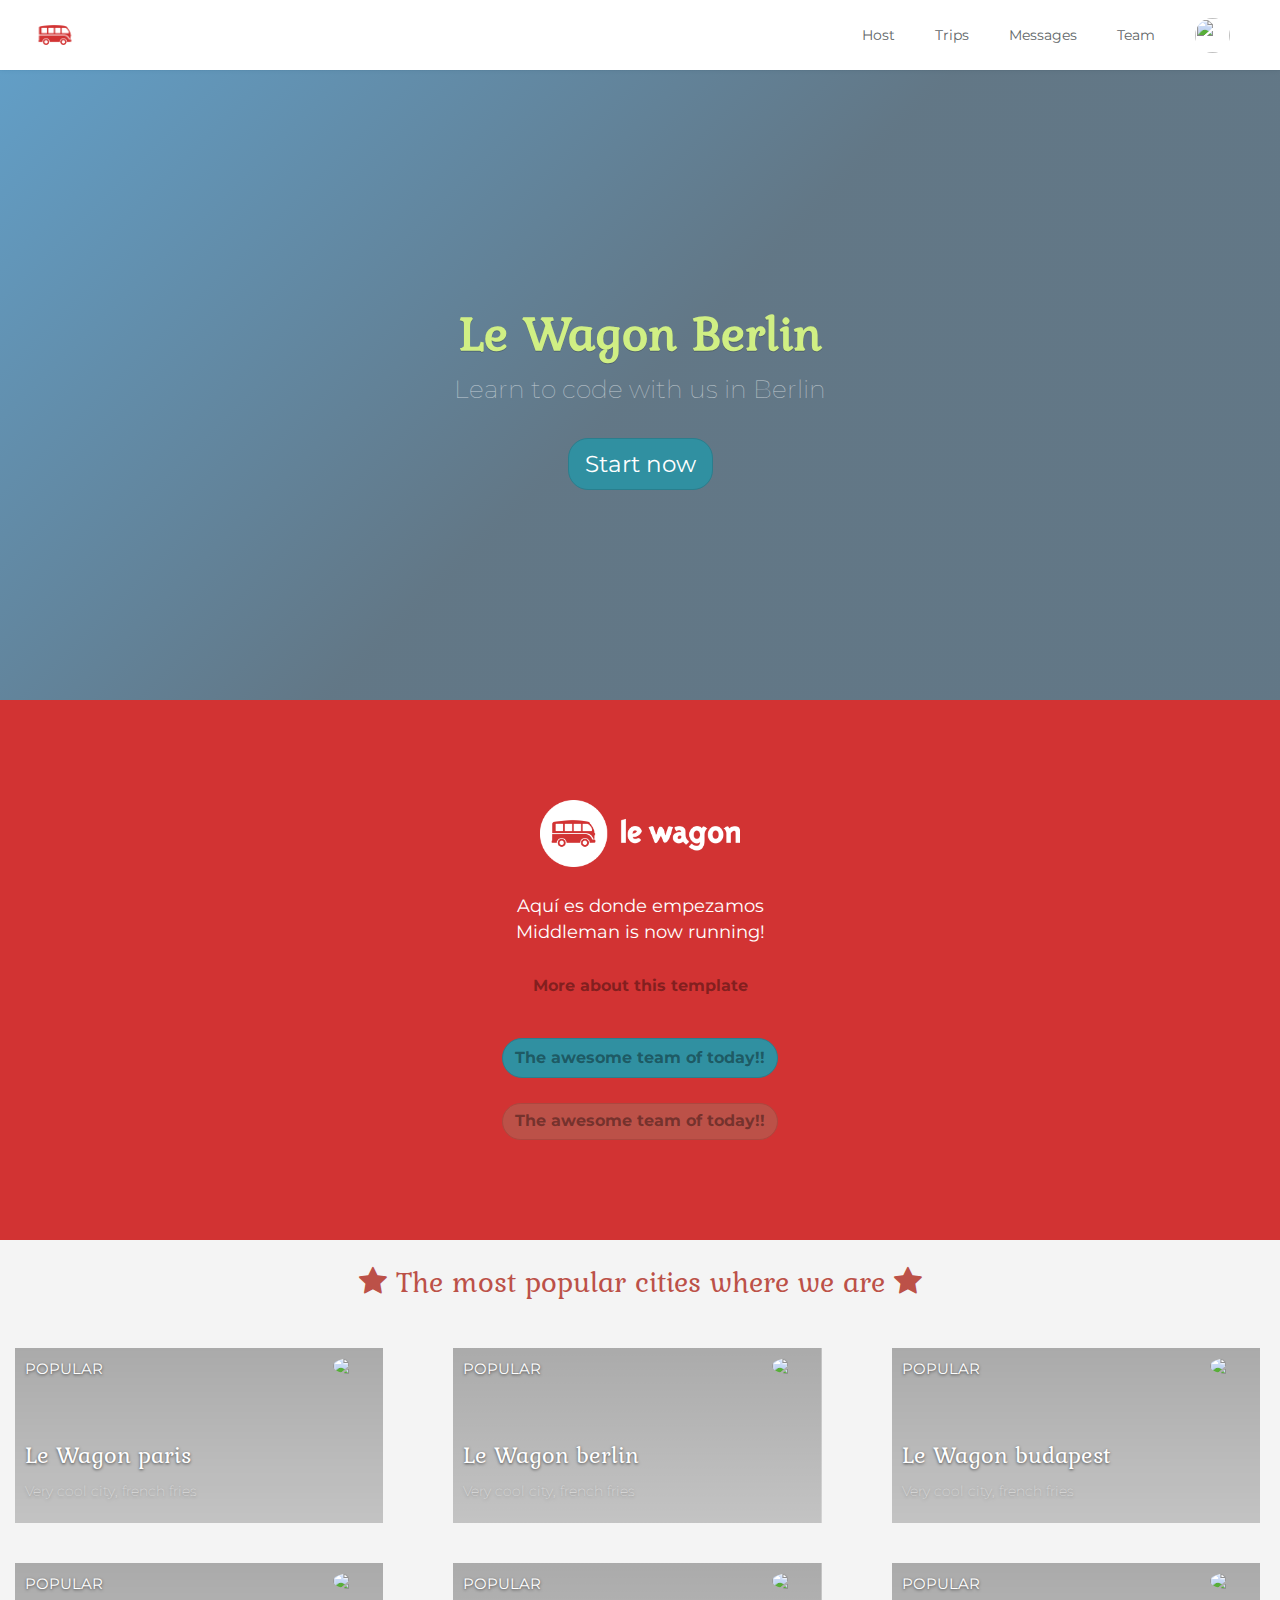
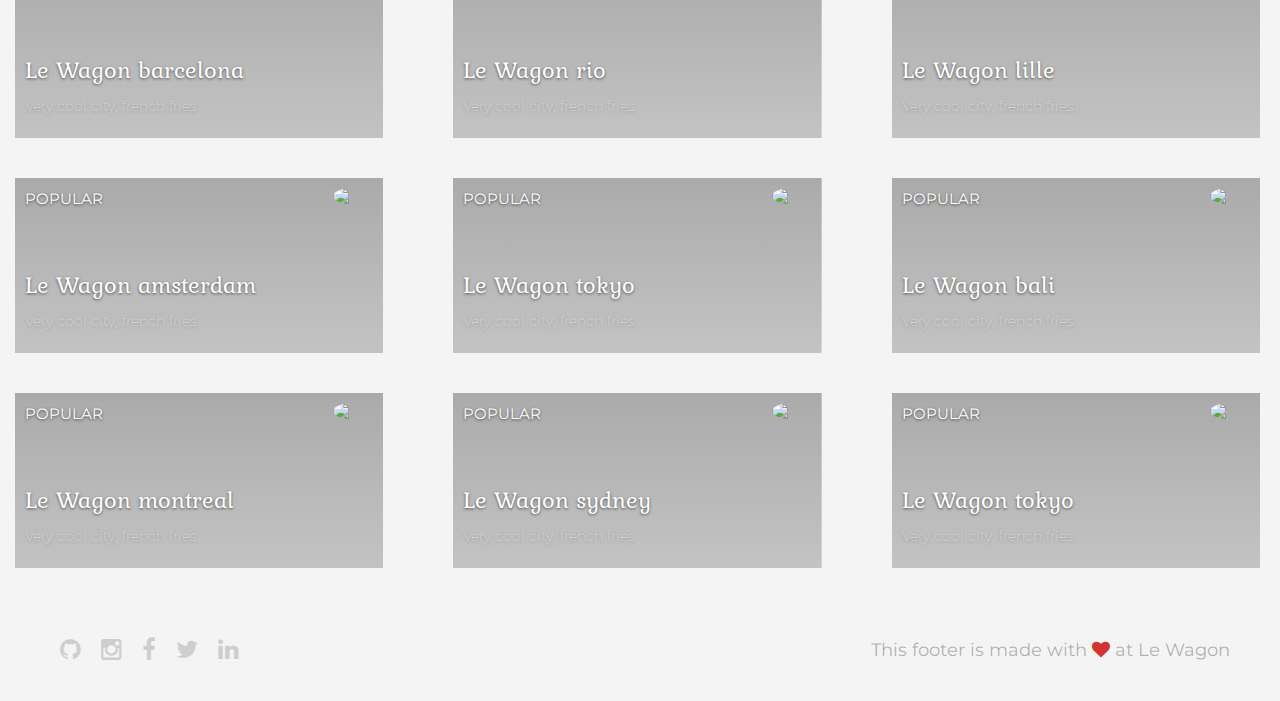
==== commit 0f8c85ea: "Automated commit at 2018-02-19 15:03:42 UTC by middleman-deploy 2.0.0-alpha" ====
--- a/index.html
+++ b/index.html
@@ -7,7 +7,7 @@
           content="width=device-width, initial-scale=1, shrink-to-fit=no">
     <!-- Use the title from a page's frontmatter if it has one -->
     <title>MIO - Le Wagon - Middleman</title>
-    <link href="stylesheets/application-8597e128.css" rel="stylesheet" />
+    <link href="stylesheets/application-e8b525b6.css" rel="stylesheet" />
     <script src="javascripts/application-93de88c9.js"></script>
     <link href="images/favicon-f15af148.png" rel="icon" type="image/png" />
   </head>
@@ -68,135 +68,188 @@
     <img src="images/logo-acc9c0ec.png" width="200" alt="Logo" />
     <p>
       Aquí es donde empezamos
+      <br>
       Middleman is now running!
     </p>
     <p >
       <a href="about.html">More about this template</a>
     </p>
-    <p class="btn btn-primary color:white" >
+    <p class="btn btn-primary" >
+
       <a href="team.html">The awesome team of today!!</a>
     </p>
     <br><br>
-    <a href="/team.html" class="btn btn-success" role="button">The awesome team of today!!</a>
+    <a href="/team.html" class="btn btn-danger" role="button">The awesome team of today!!</a>
   </div>
 </div>
 <div >
-  <h2 class="team-title">The most popular cities where we are</h2>
+  <h2 class="team-title"> <i class="fa fa-star"></i> The most popular cities where we are <i class="fa fa-star"></i></h2>
 </div>
     
-<div class="container">
+
+<ul class="list-inline">
   <div class="row">
-    <div class="col-xs-12 col-sm-4">
-      <!-- insert <div class="card"> -->
-        <div class="card" style="background-image: linear-gradient(rgba(0,0,0,0.3), rgba(0,0,0,0.2)), url('https://kitt.lewagon.com/placeholder/cities/shanghai');">
-            <div class="card-category">Popular</div>
-            <div class="card-description">
-              <h2>Le Wagon Shanghai</h2>
-              <p>Very cool city, the best</p>
-            </div>
-            <img class="card-user" src="https://kitt.lewagon.com/placeholder/users/tgenaitay">
-            <a class="card-link" href="#" ></a>
-        </div>
-    </div>
-    <div class="col-xs-12 col-sm-4">
-            <!-- insert <div class="card"> -->
-      <div class="card" style="background-image: linear-gradient(rgba(0,0,0,0.3), rgba(0,0,0,0.2)), url('https://kitt.lewagon.com/placeholder/cities/rio');">
-        <div class="card-category">Popular</div>
-        <div class="card-description">
-          <h2>Le Wagon Rio</h2>
-          <p>Very cool city, the best</p>
-        </div>
-        <img class="card-user" src="https://kitt.lewagon.com/placeholder/users/tgenaitay">
-        <a class="card-link" href="#" ></a>
-      </div>
-    </div>
-    <div class="col-xs-12 col-sm-4">
-      <!-- insert <div class="card"> -->
-        <div class="card" style="background-image: linear-gradient(rgba(0,0,0,0.3), rgba(0,0,0,0.2)), url('https://kitt.lewagon.com/placeholder/cities/shanghai');">
-            <div class="card-category">Popular</div>
-            <div class="card-description">
-              <h2>Le Wagon Shanghai</h2>
-              <p>Very cool city, the best</p>
-            </div>
-            <img class="card-user" src="https://kitt.lewagon.com/placeholder/users/tgenaitay">
-            <a class="card-link" href="#" ></a>
-        </div>
-    </div>
-    <div class="col-xs-12 col-sm-4">
-      <!-- insert <div class="card"> -->
-        <div class="card" style="background-image: linear-gradient(rgba(0,0,0,0.3), rgba(0,0,0,0.2)), url('https://kitt.lewagon.com/placeholder/cities/barcelona');">
-            <div class="card-category">Popular</div>
-            <div class="card-description">
-              <h2>Le Wagon barcelona</h2>
-              <p>Very cool city, the best</p>
-            </div>
-            <img class="card-user" src="https://kitt.lewagon.com/placeholder/users/tgenaitay">
-            <a class="card-link" href="#" ></a>
-        </div>
-    </div>
-    <div class="col-xs-12 col-sm-4">
-      <!-- insert <div class="card"> -->
-        <div class="card" style="background-image: linear-gradient(rgba(0,0,0,0.3), rgba(0,0,0,0.2)), url('https://kitt.lewagon.com/placeholder/cities/budapest');">
-            <div class="card-category">Popular</div>
-            <div class="card-description">
-              <h2>Le Wagon budapest</h2>
-              <p>Very cool city, the best</p>
-            </div>
-            <img class="card-user" src="https://kitt.lewagon.com/placeholder/users/tgenaitay">
-            <a class="card-link" href="#" ></a>
-        </div>
-    </div>
-    <div class="col-xs-12 col-sm-4">
-      <!-- insert <div class="card"> -->
-        <div class="card" style="background-image: linear-gradient(rgba(0,0,0,0.3), rgba(0,0,0,0.2)), url('https://kitt.lewagon.com/placeholder/cities/berlin');">
-            <div class="card-category">Popular</div>
-            <div class="card-description">
-              <h2>Le Wagon berlin</h2>
-              <p>Very cool city, the best</p>
-            </div>
-            <img class="card-user" src="https://kitt.lewagon.com/placeholder/users/tgenaitay">
-            <a class="card-link" href="#" ></a>
-        </div>
-    </div>
-    <div class="col-xs-12 col-sm-4">
-      <!-- insert <div class="card"> -->
-        <div class="card" style="background-image: linear-gradient(rgba(0,0,0,0.3), rgba(0,0,0,0.2)), url('https://kitt.lewagon.com/placeholder/cities/berlin');">
-            <div class="card-category">Popular</div>
-            <div class="card-description">
-              <h2>Le Wagon berlin</h2>
-              <p>Very cool city, the best</p>
-            </div>
-            <img class="card-user" src="https://kitt.lewagon.com/placeholder/users/tgenaitay">
-            <a class="card-link" href="#" ></a>
-        </div>
-    </div>
-        <div class="col-xs-12 col-sm-4">
-      <!-- insert <div class="card"> -->
-        <div class="card" style="background-image: linear-gradient(rgba(0,0,0,0.3), rgba(0,0,0,0.2)), url('https://kitt.lewagon.com/placeholder/cities/montreal');">
-            <div class="card-category">Popular</div>
-            <div class="card-description">
-              <h2>Le Wagon montreal</h2>
-              <p>Very cool city, the best</p>
-            </div>
-            <img class="card-user" src="https://kitt.lewagon.com/placeholder/users/tgenaitay">
-            <a class="card-link" href="#" ></a>
-        </div>
-    </div>
-    <div class="col-xs-12 col-sm-4">
-      <!-- insert <div class="card"> -->
-        <div class="card" style="background-image: linear-gradient(rgba(0,0,0,0.3), rgba(0,0,0,0.2)), url('https://kitt.lewagon.com/placeholder/cities/mexico');">
-            <div class="card-category">Popular</div>
-            <div class="card-description">
-              <h2>Le Wagon mexico</h2>
-              <p>Very cool city, the best</p>
-            </div>
-            <img class="card-user" src="https://kitt.lewagon.com/placeholder/users/tgenaitay">
-            <a class="card-link" href="#" ></a>
-        </div>
-    </div>
-    </div>
-  </div>
-</div>
+
+
+    <div class="col-xs-12 col-sm-4">
+      <div class="card" style="background-image: linear-gradient(rgba(0,0,0,0.3), rgba(0,0,0,0.2)), url('https://kitt.lewagon.com/placeholder/cities/paris">
+          <div class="card-category">Popular</div>
+          <div class="card-description">
+            <h2>Le Wagon paris</h2>
+            <p>Very cool city, french fries</p>
+          </div>
+          <img class="card-user" src="https://kitt.lewagon.com/placeholder/users/tgenaitay">
+          <a class="card-link" href="#" ></a>
+      </div>
+     </div>
+
+
+    <div class="col-xs-12 col-sm-4">
+      <div class="card" style="background-image: linear-gradient(rgba(0,0,0,0.3), rgba(0,0,0,0.2)), url('https://kitt.lewagon.com/placeholder/cities/berlin">
+          <div class="card-category">Popular</div>
+          <div class="card-description">
+            <h2>Le Wagon berlin</h2>
+            <p>Very cool city, french fries</p>
+          </div>
+          <img class="card-user" src="https://kitt.lewagon.com/placeholder/users/tgenaitay">
+          <a class="card-link" href="#" ></a>
+      </div>
+     </div>
+
+
+    <div class="col-xs-12 col-sm-4">
+      <div class="card" style="background-image: linear-gradient(rgba(0,0,0,0.3), rgba(0,0,0,0.2)), url('https://kitt.lewagon.com/placeholder/cities/budapest">
+          <div class="card-category">Popular</div>
+          <div class="card-description">
+            <h2>Le Wagon budapest</h2>
+            <p>Very cool city, french fries</p>
+          </div>
+          <img class="card-user" src="https://kitt.lewagon.com/placeholder/users/tgenaitay">
+          <a class="card-link" href="#" ></a>
+      </div>
+     </div>
+
+
+    <div class="col-xs-12 col-sm-4">
+      <div class="card" style="background-image: linear-gradient(rgba(0,0,0,0.3), rgba(0,0,0,0.2)), url('https://kitt.lewagon.com/placeholder/cities/barcelona">
+          <div class="card-category">Popular</div>
+          <div class="card-description">
+            <h2>Le Wagon barcelona</h2>
+            <p>Very cool city, french fries</p>
+          </div>
+          <img class="card-user" src="https://kitt.lewagon.com/placeholder/users/tgenaitay">
+          <a class="card-link" href="#" ></a>
+      </div>
+     </div>
+
+
+    <div class="col-xs-12 col-sm-4">
+      <div class="card" style="background-image: linear-gradient(rgba(0,0,0,0.3), rgba(0,0,0,0.2)), url('https://kitt.lewagon.com/placeholder/cities/rio">
+          <div class="card-category">Popular</div>
+          <div class="card-description">
+            <h2>Le Wagon rio</h2>
+            <p>Very cool city, french fries</p>
+          </div>
+          <img class="card-user" src="https://kitt.lewagon.com/placeholder/users/tgenaitay">
+          <a class="card-link" href="#" ></a>
+      </div>
+     </div>
+
+
+    <div class="col-xs-12 col-sm-4">
+      <div class="card" style="background-image: linear-gradient(rgba(0,0,0,0.3), rgba(0,0,0,0.2)), url('https://kitt.lewagon.com/placeholder/cities/lille">
+          <div class="card-category">Popular</div>
+          <div class="card-description">
+            <h2>Le Wagon lille</h2>
+            <p>Very cool city, french fries</p>
+          </div>
+          <img class="card-user" src="https://kitt.lewagon.com/placeholder/users/tgenaitay">
+          <a class="card-link" href="#" ></a>
+      </div>
+     </div>
+
+
+    <div class="col-xs-12 col-sm-4">
+      <div class="card" style="background-image: linear-gradient(rgba(0,0,0,0.3), rgba(0,0,0,0.2)), url('https://kitt.lewagon.com/placeholder/cities/amsterdam">
+          <div class="card-category">Popular</div>
+          <div class="card-description">
+            <h2>Le Wagon amsterdam</h2>
+            <p>Very cool city, french fries</p>
+          </div>
+          <img class="card-user" src="https://kitt.lewagon.com/placeholder/users/tgenaitay">
+          <a class="card-link" href="#" ></a>
+      </div>
+     </div>
+
+
+    <div class="col-xs-12 col-sm-4">
+      <div class="card" style="background-image: linear-gradient(rgba(0,0,0,0.3), rgba(0,0,0,0.2)), url('https://kitt.lewagon.com/placeholder/cities/tokyo">
+          <div class="card-category">Popular</div>
+          <div class="card-description">
+            <h2>Le Wagon tokyo</h2>
+            <p>Very cool city, french fries</p>
+          </div>
+          <img class="card-user" src="https://kitt.lewagon.com/placeholder/users/tgenaitay">
+          <a class="card-link" href="#" ></a>
+      </div>
+     </div>
+
+
+    <div class="col-xs-12 col-sm-4">
+      <div class="card" style="background-image: linear-gradient(rgba(0,0,0,0.3), rgba(0,0,0,0.2)), url('https://kitt.lewagon.com/placeholder/cities/bali">
+          <div class="card-category">Popular</div>
+          <div class="card-description">
+            <h2>Le Wagon bali</h2>
+            <p>Very cool city, french fries</p>
+          </div>
+          <img class="card-user" src="https://kitt.lewagon.com/placeholder/users/tgenaitay">
+          <a class="card-link" href="#" ></a>
+      </div>
+     </div>
+
+
+    <div class="col-xs-12 col-sm-4">
+      <div class="card" style="background-image: linear-gradient(rgba(0,0,0,0.3), rgba(0,0,0,0.2)), url('https://kitt.lewagon.com/placeholder/cities/montreal">
+          <div class="card-category">Popular</div>
+          <div class="card-description">
+            <h2>Le Wagon montreal</h2>
+            <p>Very cool city, french fries</p>
+          </div>
+          <img class="card-user" src="https://kitt.lewagon.com/placeholder/users/tgenaitay">
+          <a class="card-link" href="#" ></a>
+      </div>
+     </div>
+
+
+    <div class="col-xs-12 col-sm-4">
+      <div class="card" style="background-image: linear-gradient(rgba(0,0,0,0.3), rgba(0,0,0,0.2)), url('https://kitt.lewagon.com/placeholder/cities/sydney">
+          <div class="card-category">Popular</div>
+          <div class="card-description">
+            <h2>Le Wagon sydney</h2>
+            <p>Very cool city, french fries</p>
+          </div>
+          <img class="card-user" src="https://kitt.lewagon.com/placeholder/users/tgenaitay">
+          <a class="card-link" href="#" ></a>
+      </div>
+     </div>
+
+
+    <div class="col-xs-12 col-sm-4">
+      <div class="card" style="background-image: linear-gradient(rgba(0,0,0,0.3), rgba(0,0,0,0.2)), url('https://kitt.lewagon.com/placeholder/cities/tokyo">
+          <div class="card-category">Popular</div>
+          <div class="card-description">
+            <h2>Le Wagon tokyo</h2>
+            <p>Very cool city, french fries</p>
+          </div>
+          <img class="card-user" src="https://kitt.lewagon.com/placeholder/users/tgenaitay">
+          <a class="card-link" href="#" ></a>
+      </div>
+     </div>
+
+   </div>
+</ul>
+
+
 
                       <!-- Page content is injected here -->
     <div class="footer">
--- a/stylesheets/application-e8b525b6.css
+++ b/stylesheets/application-e8b525b6.css
@@ -0,0 +1,8 @@
+@import url("https://fonts.googleapis.com/css?family=Didact+Gothic|Kurale|Montserrat|Open+Sans|Raleway");/*!
+ * Bootstrap v3.3.7 (http://getbootstrap.com)
+ * Copyright 2011-2016 Twitter, Inc.
+ * Licensed under MIT (https://github.com/twbs/bootstrap/blob/master/LICENSE)
+ *//*! normalize.css v3.0.3 | MIT License | github.com/necolas/normalize.css */html{font-family:sans-serif;-ms-text-size-adjust:100%;-webkit-text-size-adjust:100%}body{margin:0}article,aside,details,figcaption,figure,footer,header,hgroup,main,menu,nav,section,summary{display:block}audio,canvas,progress,video{display:inline-block;vertical-align:baseline}audio:not([controls]){display:none;height:0}[hidden],template{display:none}a{background-color:transparent}a:active,a:hover{outline:0}abbr[title]{border-bottom:1px dotted}b,strong{font-weight:bold}dfn{font-style:italic}h1{font-size:2em;margin:0.67em 0}mark{background:#ff0;color:#000}small{font-size:80%}sub,sup{font-size:75%;line-height:0;position:relative;vertical-align:baseline}sup{top:-0.5em}sub{bottom:-0.25em}img{border:0}svg:not(:root){overflow:hidden}figure{margin:1em 40px}hr{-webkit-box-sizing:content-box;box-sizing:content-box;height:0}pre{overflow:auto}code,kbd,pre,samp{font-family:monospace, monospace;font-size:1em}button,input,optgroup,select,textarea{color:inherit;font:inherit;margin:0}button{overflow:visible}button,select{text-transform:none}button,html input[type="button"],input[type="reset"],input[type="submit"]{-webkit-appearance:button;cursor:pointer}button[disabled],html input[disabled]{cursor:default}button::-moz-focus-inner,input::-moz-focus-inner{border:0;padding:0}input{line-height:normal}input[type="checkbox"],input[type="radio"]{-webkit-box-sizing:border-box;box-sizing:border-box;padding:0}input[type="number"]::-webkit-inner-spin-button,input[type="number"]::-webkit-outer-spin-button{height:auto}input[type="search"]{-webkit-appearance:textfield;-webkit-box-sizing:content-box;box-sizing:content-box}input[type="search"]::-webkit-search-cancel-button,input[type="search"]::-webkit-search-decoration{-webkit-appearance:none}fieldset{border:1px solid #c0c0c0;margin:0 2px;padding:0.35em 0.625em 0.75em}legend{border:0;padding:0}textarea{overflow:auto}optgroup{font-weight:bold}table{border-collapse:collapse;border-spacing:0}td,th{padding:0}/*! Source: https://github.com/h5bp/html5-boilerplate/blob/master/src/css/main.css */@media print{*,*:before,*:after{background:transparent !important;color:#000 !important;-webkit-box-shadow:none !important;box-shadow:none !important;text-shadow:none !important}a,a:visited{text-decoration:underline}a[href]:after{content:" (" attr(href) ")"}abbr[title]:after{content:" (" attr(title) ")"}a[href^="#"]:after,a[href^="javascript:"]:after{content:""}pre,blockquote{border:1px solid #999;page-break-inside:avoid}thead{display:table-header-group}tr,img{page-break-inside:avoid}img{max-width:100% !important}p,h2,h3{orphans:3;widows:3}h2,h3{page-break-after:avoid}.navbar{display:none}.btn>.caret,.dropup>.btn>.caret{border-top-color:#000 !important}.label{border:1px solid #000}.table{border-collapse:collapse !important}.table td,.table th{background-color:#fff !important}.table-bordered th,.table-bordered td{border:1px solid #ddd !important}}@font-face{font-family:'Glyphicons Halflings';src:url("../assets/bootstrap/glyphicons-halflings-regular-86b6f62b.eot");src:url("../assets/bootstrap/glyphicons-halflings-regular-86b6f62b.eot?#iefix") format("embedded-opentype"),url("../assets/bootstrap/glyphicons-halflings-regular-ca35b697.woff2") format("woff2"),url("../assets/bootstrap/glyphicons-halflings-regular-278e49a8.woff") format("woff"),url("../assets/bootstrap/glyphicons-halflings-regular-44bc1850.ttf") format("truetype"),url("../assets/bootstrap/glyphicons-halflings-regular-de51a849.svg#glyphicons_halflingsregular") format("svg")}.glyphicon{position:relative;top:1px;display:inline-block;font-family:'Glyphicons Halflings';font-style:normal;font-weight:normal;line-height:1;-webkit-font-smoothing:antialiased;-moz-osx-font-smoothing:grayscale}.glyphicon-asterisk:before{content:"\002a"}.glyphicon-plus:before{content:"\002b"}.glyphicon-euro:before,.glyphicon-eur:before{content:"\20ac"}.glyphicon-minus:before{content:"\2212"}.glyphicon-cloud:before{content:"\2601"}.glyphicon-envelope:before{content:"\2709"}.glyphicon-pencil:before{content:"\270f"}.glyphicon-glass:before{content:"\e001"}.glyphicon-music:before{content:"\e002"}.glyphicon-search:before{content:"\e003"}.glyphicon-heart:before{content:"\e005"}.glyphicon-star:before{content:"\e006"}.glyphicon-star-empty:before{content:"\e007"}.glyphicon-user:before{content:"\e008"}.glyphicon-film:before{content:"\e009"}.glyphicon-th-large:before{content:"\e010"}.glyphicon-th:before{content:"\e011"}.glyphicon-th-list:before{content:"\e012"}.glyphicon-ok:before{content:"\e013"}.glyphicon-remove:before{content:"\e014"}.glyphicon-zoom-in:before{content:"\e015"}.glyphicon-zoom-out:before{content:"\e016"}.glyphicon-off:before{content:"\e017"}.glyphicon-signal:before{content:"\e018"}.glyphicon-cog:before{content:"\e019"}.glyphicon-trash:before{content:"\e020"}.glyphicon-home:before{content:"\e021"}.glyphicon-file:before{content:"\e022"}.glyphicon-time:before{content:"\e023"}.glyphicon-road:before{content:"\e024"}.glyphicon-download-alt:before{content:"\e025"}.glyphicon-download:before{content:"\e026"}.glyphicon-upload:before{content:"\e027"}.glyphicon-inbox:before{content:"\e028"}.glyphicon-play-circle:before{content:"\e029"}.glyphicon-repeat:before{content:"\e030"}.glyphicon-refresh:before{content:"\e031"}.glyphicon-list-alt:before{content:"\e032"}.glyphicon-lock:before{content:"\e033"}.glyphicon-flag:before{content:"\e034"}.glyphicon-headphones:before{content:"\e035"}.glyphicon-volume-off:before{content:"\e036"}.glyphicon-volume-down:before{content:"\e037"}.glyphicon-volume-up:before{content:"\e038"}.glyphicon-qrcode:before{content:"\e039"}.glyphicon-barcode:before{content:"\e040"}.glyphicon-tag:before{content:"\e041"}.glyphicon-tags:before{content:"\e042"}.glyphicon-book:before{content:"\e043"}.glyphicon-bookmark:before{content:"\e044"}.glyphicon-print:before{content:"\e045"}.glyphicon-camera:before{content:"\e046"}.glyphicon-font:before{content:"\e047"}.glyphicon-bold:before{content:"\e048"}.glyphicon-italic:before{content:"\e049"}.glyphicon-text-height:before{content:"\e050"}.glyphicon-text-width:before{content:"\e051"}.glyphicon-align-left:before{content:"\e052"}.glyphicon-align-center:before{content:"\e053"}.glyphicon-align-right:before{content:"\e054"}.glyphicon-align-justify:before{content:"\e055"}.glyphicon-list:before{content:"\e056"}.glyphicon-indent-left:before{content:"\e057"}.glyphicon-indent-right:before{content:"\e058"}.glyphicon-facetime-video:before{content:"\e059"}.glyphicon-picture:before{content:"\e060"}.glyphicon-map-marker:before{content:"\e062"}.glyphicon-adjust:before{content:"\e063"}.glyphicon-tint:before{content:"\e064"}.glyphicon-edit:before{content:"\e065"}.glyphicon-share:before{content:"\e066"}.glyphicon-check:before{content:"\e067"}.glyphicon-move:before{content:"\e068"}.glyphicon-step-backward:before{content:"\e069"}.glyphicon-fast-backward:before{content:"\e070"}.glyphicon-backward:before{content:"\e071"}.glyphicon-play:before{content:"\e072"}.glyphicon-pause:before{content:"\e073"}.glyphicon-stop:before{content:"\e074"}.glyphicon-forward:before{content:"\e075"}.glyphicon-fast-forward:before{content:"\e076"}.glyphicon-step-forward:before{content:"\e077"}.glyphicon-eject:before{content:"\e078"}.glyphicon-chevron-left:before{content:"\e079"}.glyphicon-chevron-right:before{content:"\e080"}.glyphicon-plus-sign:before{content:"\e081"}.glyphicon-minus-sign:before{content:"\e082"}.glyphicon-remove-sign:before{content:"\e083"}.glyphicon-ok-sign:before{content:"\e084"}.glyphicon-question-sign:before{content:"\e085"}.glyphicon-info-sign:before{content:"\e086"}.glyphicon-screenshot:before{content:"\e087"}.glyphicon-remove-circle:before{content:"\e088"}.glyphicon-ok-circle:before{content:"\e089"}.glyphicon-ban-circle:before{content:"\e090"}.glyphicon-arrow-left:before{content:"\e091"}.glyphicon-arrow-right:before{content:"\e092"}.glyphicon-arrow-up:before{content:"\e093"}.glyphicon-arrow-down:before{content:"\e094"}.glyphicon-share-alt:before{content:"\e095"}.glyphicon-resize-full:before{content:"\e096"}.glyphicon-resize-small:before{content:"\e097"}.glyphicon-exclamation-sign:before{content:"\e101"}.glyphicon-gift:before{content:"\e102"}.glyphicon-leaf:before{content:"\e103"}.glyphicon-fire:before{content:"\e104"}.glyphicon-eye-open:before{content:"\e105"}.glyphicon-eye-close:before{content:"\e106"}.glyphicon-warning-sign:before{content:"\e107"}.glyphicon-plane:before{content:"\e108"}.glyphicon-calendar:before{content:"\e109"}.glyphicon-random:before{content:"\e110"}.glyphicon-comment:before{content:"\e111"}.glyphicon-magnet:before{content:"\e112"}.glyphicon-chevron-up:before{content:"\e113"}.glyphicon-chevron-down:before{content:"\e114"}.glyphicon-retweet:before{content:"\e115"}.glyphicon-shopping-cart:before{content:"\e116"}.glyphicon-folder-close:before{content:"\e117"}.glyphicon-folder-open:before{content:"\e118"}.glyphicon-resize-vertical:before{content:"\e119"}.glyphicon-resize-horizontal:before{content:"\e120"}.glyphicon-hdd:before{content:"\e121"}.glyphicon-bullhorn:before{content:"\e122"}.glyphicon-bell:before{content:"\e123"}.glyphicon-certificate:before{content:"\e124"}.glyphicon-thumbs-up:before{content:"\e125"}.glyphicon-thumbs-down:before{content:"\e126"}.glyphicon-hand-right:before{content:"\e127"}.glyphicon-hand-left:before{content:"\e128"}.glyphicon-hand-up:before{content:"\e129"}.glyphicon-hand-down:before{content:"\e130"}.glyphicon-circle-arrow-right:before{content:"\e131"}.glyphicon-circle-arrow-left:before{content:"\e132"}.glyphicon-circle-arrow-up:before{content:"\e133"}.glyphicon-circle-arrow-down:before{content:"\e134"}.glyphicon-globe:before{content:"\e135"}.glyphicon-wrench:before{content:"\e136"}.glyphicon-tasks:before{content:"\e137"}.glyphicon-filter:before{content:"\e138"}.glyphicon-briefcase:before{content:"\e139"}.glyphicon-fullscreen:before{content:"\e140"}.glyphicon-dashboard:before{content:"\e141"}.glyphicon-paperclip:before{content:"\e142"}.glyphicon-heart-empty:before{content:"\e143"}.glyphicon-link:before{content:"\e144"}.glyphicon-phone:before{content:"\e145"}.glyphicon-pushpin:before{content:"\e146"}.glyphicon-usd:before{content:"\e148"}.glyphicon-gbp:before{content:"\e149"}.glyphicon-sort:before{content:"\e150"}.glyphicon-sort-by-alphabet:before{content:"\e151"}.glyphicon-sort-by-alphabet-alt:before{content:"\e152"}.glyphicon-sort-by-order:before{content:"\e153"}.glyphicon-sort-by-order-alt:before{content:"\e154"}.glyphicon-sort-by-attributes:before{content:"\e155"}.glyphicon-sort-by-attributes-alt:before{content:"\e156"}.glyphicon-unchecked:before{content:"\e157"}.glyphicon-expand:before{content:"\e158"}.glyphicon-collapse-down:before{content:"\e159"}.glyphicon-collapse-up:before{content:"\e160"}.glyphicon-log-in:before{content:"\e161"}.glyphicon-flash:before{content:"\e162"}.glyphicon-log-out:before{content:"\e163"}.glyphicon-new-window:before{content:"\e164"}.glyphicon-record:before{content:"\e165"}.glyphicon-save:before{content:"\e166"}.glyphicon-open:before{content:"\e167"}.glyphicon-saved:before{content:"\e168"}.glyphicon-import:before{content:"\e169"}.glyphicon-export:before{content:"\e170"}.glyphicon-send:before{content:"\e171"}.glyphicon-floppy-disk:before{content:"\e172"}.glyphicon-floppy-saved:before{content:"\e173"}.glyphicon-floppy-remove:before{content:"\e174"}.glyphicon-floppy-save:before{content:"\e175"}.glyphicon-floppy-open:before{content:"\e176"}.glyphicon-credit-card:before{content:"\e177"}.glyphicon-transfer:before{content:"\e178"}.glyphicon-cutlery:before{content:"\e179"}.glyphicon-header:before{content:"\e180"}.glyphicon-compressed:before{content:"\e181"}.glyphicon-earphone:before{content:"\e182"}.glyphicon-phone-alt:before{content:"\e183"}.glyphicon-tower:before{content:"\e184"}.glyphicon-stats:before{content:"\e185"}.glyphicon-sd-video:before{content:"\e186"}.glyphicon-hd-video:before{content:"\e187"}.glyphicon-subtitles:before{content:"\e188"}.glyphicon-sound-stereo:before{content:"\e189"}.glyphicon-sound-dolby:before{content:"\e190"}.glyphicon-sound-5-1:before{content:"\e191"}.glyphicon-sound-6-1:before{content:"\e192"}.glyphicon-sound-7-1:before{content:"\e193"}.glyphicon-copyright-mark:before{content:"\e194"}.glyphicon-registration-mark:before{content:"\e195"}.glyphicon-cloud-download:before{content:"\e197"}.glyphicon-cloud-upload:before{content:"\e198"}.glyphicon-tree-conifer:before{content:"\e199"}.glyphicon-tree-deciduous:before{content:"\e200"}.glyphicon-cd:before{content:"\e201"}.glyphicon-save-file:before{content:"\e202"}.glyphicon-open-file:before{content:"\e203"}.glyphicon-level-up:before{content:"\e204"}.glyphicon-copy:before{content:"\e205"}.glyphicon-paste:before{content:"\e206"}.glyphicon-alert:before{content:"\e209"}.glyphicon-equalizer:before{content:"\e210"}.glyphicon-king:before{content:"\e211"}.glyphicon-queen:before{content:"\e212"}.glyphicon-pawn:before{content:"\e213"}.glyphicon-bishop:before{content:"\e214"}.glyphicon-knight:before{content:"\e215"}.glyphicon-baby-formula:before{content:"\e216"}.glyphicon-tent:before{content:"\26fa"}.glyphicon-blackboard:before{content:"\e218"}.glyphicon-bed:before{content:"\e219"}.glyphicon-apple:before{content:"\f8ff"}.glyphicon-erase:before{content:"\e221"}.glyphicon-hourglass:before{content:"\231b"}.glyphicon-lamp:before{content:"\e223"}.glyphicon-duplicate:before{content:"\e224"}.glyphicon-piggy-bank:before{content:"\e225"}.glyphicon-scissors:before{content:"\e226"}.glyphicon-bitcoin:before{content:"\e227"}.glyphicon-btc:before{content:"\e227"}.glyphicon-xbt:before{content:"\e227"}.glyphicon-yen:before{content:"\00a5"}.glyphicon-jpy:before{content:"\00a5"}.glyphicon-ruble:before{content:"\20bd"}.glyphicon-rub:before{content:"\20bd"}.glyphicon-scale:before{content:"\e230"}.glyphicon-ice-lolly:before{content:"\e231"}.glyphicon-ice-lolly-tasted:before{content:"\e232"}.glyphicon-education:before{content:"\e233"}.glyphicon-option-horizontal:before{content:"\e234"}.glyphicon-option-vertical:before{content:"\e235"}.glyphicon-menu-hamburger:before{content:"\e236"}.glyphicon-modal-window:before{content:"\e237"}.glyphicon-oil:before{content:"\e238"}.glyphicon-grain:before{content:"\e239"}.glyphicon-sunglasses:before{content:"\e240"}.glyphicon-text-size:before{content:"\e241"}.glyphicon-text-color:before{content:"\e242"}.glyphicon-text-background:before{content:"\e243"}.glyphicon-object-align-top:before{content:"\e244"}.glyphicon-object-align-bottom:before{content:"\e245"}.glyphicon-object-align-horizontal:before{content:"\e246"}.glyphicon-object-align-left:before{content:"\e247"}.glyphicon-object-align-vertical:before{content:"\e248"}.glyphicon-object-align-right:before{content:"\e249"}.glyphicon-triangle-right:before{content:"\e250"}.glyphicon-triangle-left:before{content:"\e251"}.glyphicon-triangle-bottom:before{content:"\e252"}.glyphicon-triangle-top:before{content:"\e253"}.glyphicon-console:before{content:"\e254"}.glyphicon-superscript:before{content:"\e255"}.glyphicon-subscript:before{content:"\e256"}.glyphicon-menu-left:before{content:"\e257"}.glyphicon-menu-right:before{content:"\e258"}.glyphicon-menu-down:before{content:"\e259"}.glyphicon-menu-up:before{content:"\e260"}*{-webkit-box-sizing:border-box;box-sizing:border-box}*:before,*:after{-webkit-box-sizing:border-box;box-sizing:border-box}html{font-size:10px;-webkit-tap-highlight-color:transparent}body{font-family:"Montserrat", "Didact Gothic", "sans-serif";font-size:18px;line-height:1.42857143;color:#333333;background-color:#F4F4F4}input,button,select,textarea{font-family:inherit;font-size:inherit;line-height:inherit}a{color:#3090A1;text-decoration:none}a:hover,a:focus{color:#1e5b66;text-decoration:underline}a:focus{outline:5px auto -webkit-focus-ring-color;outline-offset:-2px}figure{margin:0}img{vertical-align:middle}.img-responsive{display:block;max-width:100%;height:auto}.img-rounded{border-radius:20px}.img-thumbnail{padding:4px;line-height:1.42857143;background-color:#F4F4F4;border:1px solid #ddd;border-radius:20px;-webkit-transition:all 0.2s ease-in-out;transition:all 0.2s ease-in-out;display:inline-block;max-width:100%;height:auto}.img-circle{border-radius:50%}hr{margin-top:25px;margin-bottom:25px;border:0;border-top:1px solid #eeeeee}.sr-only{position:absolute;width:1px;height:1px;margin:-1px;padding:0;overflow:hidden;clip:rect(0, 0, 0, 0);border:0}.sr-only-focusable:active,.sr-only-focusable:focus{position:static;width:auto;height:auto;margin:0;overflow:visible;clip:auto}[role="button"]{cursor:pointer}h1,h2,h3,h4,h5,h6,.h1,.h2,.h3,.h4,.h5,.h6{font-family:"Kurale", "Raleway", "sans-serif";font-weight:500;line-height:1.1;color:inherit}h1 small,h1 .small,h2 small,h2 .small,h3 small,h3 .small,h4 small,h4 .small,h5 small,h5 .small,h6 small,h6 .small,.h1 small,.h1 .small,.h2 small,.h2 .small,.h3 small,.h3 .small,.h4 small,.h4 .small,.h5 small,.h5 .small,.h6 small,.h6 .small{font-weight:normal;line-height:1;color:#777777}h1,.h1,h2,.h2,h3,.h3{margin-top:25px;margin-bottom:12.5px}h1 small,h1 .small,.h1 small,.h1 .small,h2 small,h2 .small,.h2 small,.h2 .small,h3 small,h3 .small,.h3 small,.h3 .small{font-size:65%}h4,.h4,h5,.h5,h6,.h6{margin-top:12.5px;margin-bottom:12.5px}h4 small,h4 .small,.h4 small,.h4 .small,h5 small,h5 .small,.h5 small,.h5 .small,h6 small,h6 .small,.h6 small,.h6 .small{font-size:75%}h1,.h1{font-size:46px}h2,.h2{font-size:38px}h3,.h3{font-size:31px}h4,.h4{font-size:23px}h5,.h5{font-size:18px}h6,.h6{font-size:16px}p{margin:0 0 12.5px}.lead{margin-bottom:25px;font-size:20px;font-weight:300;line-height:1.4}@media (min-width: 768px){.lead{font-size:27px}}small,.small{font-size:88%}mark,.mark{background-color:#fcf8e3;padding:.2em}.text-left{text-align:left}.text-right{text-align:right}.text-center{text-align:center}.text-justify{text-align:justify}.text-nowrap{white-space:nowrap}.text-lowercase{text-transform:lowercase}.text-uppercase,.initialism{text-transform:uppercase}.text-capitalize{text-transform:capitalize}.text-muted{color:#777777}.text-primary{color:#3090A1}a.text-primary:hover,a.text-primary:focus{color:#246d7a}.text-success{color:#3c763d}a.text-success:hover,a.text-success:focus{color:#2b542c}.text-info{color:#31708f}a.text-info:hover,a.text-info:focus{color:#245269}.text-warning{color:#8a6d3b}a.text-warning:hover,a.text-warning:focus{color:#66512c}.text-danger{color:#a94442}a.text-danger:hover,a.text-danger:focus{color:#843534}.bg-primary{color:#fff}.bg-primary{background-color:#3090A1}a.bg-primary:hover,a.bg-primary:focus{background-color:#246d7a}.bg-success{background-color:#dff0d8}a.bg-success:hover,a.bg-success:focus{background-color:#c1e2b3}.bg-info{background-color:#d9edf7}a.bg-info:hover,a.bg-info:focus{background-color:#afd9ee}.bg-warning{background-color:#fcf8e3}a.bg-warning:hover,a.bg-warning:focus{background-color:#f7ecb5}.bg-danger{background-color:#f2dede}a.bg-danger:hover,a.bg-danger:focus{background-color:#e4b9b9}.page-header{padding-bottom:11.5px;margin:50px 0 25px;border-bottom:1px solid #eeeeee}ul,ol{margin-top:0;margin-bottom:12.5px}ul ul,ul ol,ol ul,ol ol{margin-bottom:0}.list-unstyled{padding-left:0;list-style:none}.list-inline{padding-left:0;list-style:none;margin-left:-5px}.list-inline>li{display:inline-block;padding-left:5px;padding-right:5px}dl{margin-top:0;margin-bottom:25px}dt,dd{line-height:1.42857143}dt{font-weight:bold}dd{margin-left:0}.dl-horizontal dd:before,.dl-horizontal dd:after{content:" ";display:table}.dl-horizontal dd:after{clear:both}@media (min-width: 768px){.dl-horizontal dt{float:left;width:160px;clear:left;text-align:right;overflow:hidden;text-overflow:ellipsis;white-space:nowrap}.dl-horizontal dd{margin-left:180px}}abbr[title],abbr[data-original-title]{cursor:help;border-bottom:1px dotted #777777}.initialism{font-size:90%}blockquote{padding:12.5px 25px;margin:0 0 25px;font-size:22.5px;border-left:5px solid #eeeeee}blockquote p:last-child,blockquote ul:last-child,blockquote ol:last-child{margin-bottom:0}blockquote footer,blockquote small,blockquote .small{display:block;font-size:80%;line-height:1.42857143;color:#777777}blockquote footer:before,blockquote small:before,blockquote .small:before{content:'\2014 \00A0'}.blockquote-reverse,blockquote.pull-right{padding-right:15px;padding-left:0;border-right:5px solid #eeeeee;border-left:0;text-align:right}.blockquote-reverse footer:before,.blockquote-reverse small:before,.blockquote-reverse .small:before,blockquote.pull-right footer:before,blockquote.pull-right small:before,blockquote.pull-right .small:before{content:''}.blockquote-reverse footer:after,.blockquote-reverse small:after,.blockquote-reverse .small:after,blockquote.pull-right footer:after,blockquote.pull-right small:after,blockquote.pull-right .small:after{content:'\00A0 \2014'}address{margin-bottom:25px;font-style:normal;line-height:1.42857143}code,kbd,pre,samp{font-family:Menlo, Monaco, Consolas, "Courier New", monospace}code{padding:2px 4px;font-size:90%;color:#c7254e;background-color:#f9f2f4;border-radius:20px}kbd{padding:2px 4px;font-size:90%;color:#fff;background-color:#333;border-radius:20px;-webkit-box-shadow:inset 0 -1px 0 rgba(0,0,0,0.25);box-shadow:inset 0 -1px 0 rgba(0,0,0,0.25)}kbd kbd{padding:0;font-size:100%;font-weight:bold;-webkit-box-shadow:none;box-shadow:none}pre{display:block;padding:12px;margin:0 0 12.5px;font-size:17px;line-height:1.42857143;word-break:break-all;word-wrap:break-word;color:#333333;background-color:#f5f5f5;border:1px solid #ccc;border-radius:20px}pre code{padding:0;font-size:inherit;color:inherit;white-space:pre-wrap;background-color:transparent;border-radius:0}.pre-scrollable{max-height:340px;overflow-y:scroll}.container{margin-right:auto;margin-left:auto;padding-left:15px;padding-right:15px}.container:before,.container:after{content:" ";display:table}.container:after{clear:both}@media (min-width: 768px){.container{width:750px}}@media (min-width: 992px){.container{width:970px}}@media (min-width: 1200px){.container{width:1170px}}.container-fluid{margin-right:auto;margin-left:auto;padding-left:15px;padding-right:15px}.container-fluid:before,.container-fluid:after{content:" ";display:table}.container-fluid:after{clear:both}.row{margin-left:-15px;margin-right:-15px}.row:before,.row:after{content:" ";display:table}.row:after{clear:both}.col-xs-1,.col-sm-1,.col-md-1,.col-lg-1,.col-xs-2,.col-sm-2,.col-md-2,.col-lg-2,.col-xs-3,.col-sm-3,.col-md-3,.col-lg-3,.col-xs-4,.col-sm-4,.col-md-4,.col-lg-4,.col-xs-5,.col-sm-5,.col-md-5,.col-lg-5,.col-xs-6,.col-sm-6,.col-md-6,.col-lg-6,.col-xs-7,.col-sm-7,.col-md-7,.col-lg-7,.col-xs-8,.col-sm-8,.col-md-8,.col-lg-8,.col-xs-9,.col-sm-9,.col-md-9,.col-lg-9,.col-xs-10,.col-sm-10,.col-md-10,.col-lg-10,.col-xs-11,.col-sm-11,.col-md-11,.col-lg-11,.col-xs-12,.col-sm-12,.col-md-12,.col-lg-12{position:relative;min-height:1px;padding-left:15px;padding-right:15px}.col-xs-1,.col-xs-2,.col-xs-3,.col-xs-4,.col-xs-5,.col-xs-6,.col-xs-7,.col-xs-8,.col-xs-9,.col-xs-10,.col-xs-11,.col-xs-12{float:left}.col-xs-1{width:8.33333333%}.col-xs-2{width:16.66666667%}.col-xs-3{width:25%}.col-xs-4{width:33.33333333%}.col-xs-5{width:41.66666667%}.col-xs-6{width:50%}.col-xs-7{width:58.33333333%}.col-xs-8{width:66.66666667%}.col-xs-9{width:75%}.col-xs-10{width:83.33333333%}.col-xs-11{width:91.66666667%}.col-xs-12{width:100%}.col-xs-pull-0{right:auto}.col-xs-pull-1{right:8.33333333%}.col-xs-pull-2{right:16.66666667%}.col-xs-pull-3{right:25%}.col-xs-pull-4{right:33.33333333%}.col-xs-pull-5{right:41.66666667%}.col-xs-pull-6{right:50%}.col-xs-pull-7{right:58.33333333%}.col-xs-pull-8{right:66.66666667%}.col-xs-pull-9{right:75%}.col-xs-pull-10{right:83.33333333%}.col-xs-pull-11{right:91.66666667%}.col-xs-pull-12{right:100%}.col-xs-push-0{left:auto}.col-xs-push-1{left:8.33333333%}.col-xs-push-2{left:16.66666667%}.col-xs-push-3{left:25%}.col-xs-push-4{left:33.33333333%}.col-xs-push-5{left:41.66666667%}.col-xs-push-6{left:50%}.col-xs-push-7{left:58.33333333%}.col-xs-push-8{left:66.66666667%}.col-xs-push-9{left:75%}.col-xs-push-10{left:83.33333333%}.col-xs-push-11{left:91.66666667%}.col-xs-push-12{left:100%}.col-xs-offset-0{margin-left:0%}.col-xs-offset-1{margin-left:8.33333333%}.col-xs-offset-2{margin-left:16.66666667%}.col-xs-offset-3{margin-left:25%}.col-xs-offset-4{margin-left:33.33333333%}.col-xs-offset-5{margin-left:41.66666667%}.col-xs-offset-6{margin-left:50%}.col-xs-offset-7{margin-left:58.33333333%}.col-xs-offset-8{margin-left:66.66666667%}.col-xs-offset-9{margin-left:75%}.col-xs-offset-10{margin-left:83.33333333%}.col-xs-offset-11{margin-left:91.66666667%}.col-xs-offset-12{margin-left:100%}@media (min-width: 768px){.col-sm-1,.col-sm-2,.col-sm-3,.col-sm-4,.col-sm-5,.col-sm-6,.col-sm-7,.col-sm-8,.col-sm-9,.col-sm-10,.col-sm-11,.col-sm-12{float:left}.col-sm-1{width:8.33333333%}.col-sm-2{width:16.66666667%}.col-sm-3{width:25%}.col-sm-4{width:33.33333333%}.col-sm-5{width:41.66666667%}.col-sm-6{width:50%}.col-sm-7{width:58.33333333%}.col-sm-8{width:66.66666667%}.col-sm-9{width:75%}.col-sm-10{width:83.33333333%}.col-sm-11{width:91.66666667%}.col-sm-12{width:100%}.col-sm-pull-0{right:auto}.col-sm-pull-1{right:8.33333333%}.col-sm-pull-2{right:16.66666667%}.col-sm-pull-3{right:25%}.col-sm-pull-4{right:33.33333333%}.col-sm-pull-5{right:41.66666667%}.col-sm-pull-6{right:50%}.col-sm-pull-7{right:58.33333333%}.col-sm-pull-8{right:66.66666667%}.col-sm-pull-9{right:75%}.col-sm-pull-10{right:83.33333333%}.col-sm-pull-11{right:91.66666667%}.col-sm-pull-12{right:100%}.col-sm-push-0{left:auto}.col-sm-push-1{left:8.33333333%}.col-sm-push-2{left:16.66666667%}.col-sm-push-3{left:25%}.col-sm-push-4{left:33.33333333%}.col-sm-push-5{left:41.66666667%}.col-sm-push-6{left:50%}.col-sm-push-7{left:58.33333333%}.col-sm-push-8{left:66.66666667%}.col-sm-push-9{left:75%}.col-sm-push-10{left:83.33333333%}.col-sm-push-11{left:91.66666667%}.col-sm-push-12{left:100%}.col-sm-offset-0{margin-left:0%}.col-sm-offset-1{margin-left:8.33333333%}.col-sm-offset-2{margin-left:16.66666667%}.col-sm-offset-3{margin-left:25%}.col-sm-offset-4{margin-left:33.33333333%}.col-sm-offset-5{margin-left:41.66666667%}.col-sm-offset-6{margin-left:50%}.col-sm-offset-7{margin-left:58.33333333%}.col-sm-offset-8{margin-left:66.66666667%}.col-sm-offset-9{margin-left:75%}.col-sm-offset-10{margin-left:83.33333333%}.col-sm-offset-11{margin-left:91.66666667%}.col-sm-offset-12{margin-left:100%}}@media (min-width: 992px){.col-md-1,.col-md-2,.col-md-3,.col-md-4,.col-md-5,.col-md-6,.col-md-7,.col-md-8,.col-md-9,.col-md-10,.col-md-11,.col-md-12{float:left}.col-md-1{width:8.33333333%}.col-md-2{width:16.66666667%}.col-md-3{width:25%}.col-md-4{width:33.33333333%}.col-md-5{width:41.66666667%}.col-md-6{width:50%}.col-md-7{width:58.33333333%}.col-md-8{width:66.66666667%}.col-md-9{width:75%}.col-md-10{width:83.33333333%}.col-md-11{width:91.66666667%}.col-md-12{width:100%}.col-md-pull-0{right:auto}.col-md-pull-1{right:8.33333333%}.col-md-pull-2{right:16.66666667%}.col-md-pull-3{right:25%}.col-md-pull-4{right:33.33333333%}.col-md-pull-5{right:41.66666667%}.col-md-pull-6{right:50%}.col-md-pull-7{right:58.33333333%}.col-md-pull-8{right:66.66666667%}.col-md-pull-9{right:75%}.col-md-pull-10{right:83.33333333%}.col-md-pull-11{right:91.66666667%}.col-md-pull-12{right:100%}.col-md-push-0{left:auto}.col-md-push-1{left:8.33333333%}.col-md-push-2{left:16.66666667%}.col-md-push-3{left:25%}.col-md-push-4{left:33.33333333%}.col-md-push-5{left:41.66666667%}.col-md-push-6{left:50%}.col-md-push-7{left:58.33333333%}.col-md-push-8{left:66.66666667%}.col-md-push-9{left:75%}.col-md-push-10{left:83.33333333%}.col-md-push-11{left:91.66666667%}.col-md-push-12{left:100%}.col-md-offset-0{margin-left:0%}.col-md-offset-1{margin-left:8.33333333%}.col-md-offset-2{margin-left:16.66666667%}.col-md-offset-3{margin-left:25%}.col-md-offset-4{margin-left:33.33333333%}.col-md-offset-5{margin-left:41.66666667%}.col-md-offset-6{margin-left:50%}.col-md-offset-7{margin-left:58.33333333%}.col-md-offset-8{margin-left:66.66666667%}.col-md-offset-9{margin-left:75%}.col-md-offset-10{margin-left:83.33333333%}.col-md-offset-11{margin-left:91.66666667%}.col-md-offset-12{margin-left:100%}}@media (min-width: 1200px){.col-lg-1,.col-lg-2,.col-lg-3,.col-lg-4,.col-lg-5,.col-lg-6,.col-lg-7,.col-lg-8,.col-lg-9,.col-lg-10,.col-lg-11,.col-lg-12{float:left}.col-lg-1{width:8.33333333%}.col-lg-2{width:16.66666667%}.col-lg-3{width:25%}.col-lg-4{width:33.33333333%}.col-lg-5{width:41.66666667%}.col-lg-6{width:50%}.col-lg-7{width:58.33333333%}.col-lg-8{width:66.66666667%}.col-lg-9{width:75%}.col-lg-10{width:83.33333333%}.col-lg-11{width:91.66666667%}.col-lg-12{width:100%}.col-lg-pull-0{right:auto}.col-lg-pull-1{right:8.33333333%}.col-lg-pull-2{right:16.66666667%}.col-lg-pull-3{right:25%}.col-lg-pull-4{right:33.33333333%}.col-lg-pull-5{right:41.66666667%}.col-lg-pull-6{right:50%}.col-lg-pull-7{right:58.33333333%}.col-lg-pull-8{right:66.66666667%}.col-lg-pull-9{right:75%}.col-lg-pull-10{right:83.33333333%}.col-lg-pull-11{right:91.66666667%}.col-lg-pull-12{right:100%}.col-lg-push-0{left:auto}.col-lg-push-1{left:8.33333333%}.col-lg-push-2{left:16.66666667%}.col-lg-push-3{left:25%}.col-lg-push-4{left:33.33333333%}.col-lg-push-5{left:41.66666667%}.col-lg-push-6{left:50%}.col-lg-push-7{left:58.33333333%}.col-lg-push-8{left:66.66666667%}.col-lg-push-9{left:75%}.col-lg-push-10{left:83.33333333%}.col-lg-push-11{left:91.66666667%}.col-lg-push-12{left:100%}.col-lg-offset-0{margin-left:0%}.col-lg-offset-1{margin-left:8.33333333%}.col-lg-offset-2{margin-left:16.66666667%}.col-lg-offset-3{margin-left:25%}.col-lg-offset-4{margin-left:33.33333333%}.col-lg-offset-5{margin-left:41.66666667%}.col-lg-offset-6{margin-left:50%}.col-lg-offset-7{margin-left:58.33333333%}.col-lg-offset-8{margin-left:66.66666667%}.col-lg-offset-9{margin-left:75%}.col-lg-offset-10{margin-left:83.33333333%}.col-lg-offset-11{margin-left:91.66666667%}.col-lg-offset-12{margin-left:100%}}table{background-color:transparent}caption{padding-top:8px;padding-bottom:8px;color:#777777;text-align:left}th{text-align:left}.table{width:100%;max-width:100%;margin-bottom:25px}.table>thead>tr>th,.table>thead>tr>td,.table>tbody>tr>th,.table>tbody>tr>td,.table>tfoot>tr>th,.table>tfoot>tr>td{padding:8px;line-height:1.42857143;vertical-align:top;border-top:1px solid #ddd}.table>thead>tr>th{vertical-align:bottom;border-bottom:2px solid #ddd}.table>caption+thead>tr:first-child>th,.table>caption+thead>tr:first-child>td,.table>colgroup+thead>tr:first-child>th,.table>colgroup+thead>tr:first-child>td,.table>thead:first-child>tr:first-child>th,.table>thead:first-child>tr:first-child>td{border-top:0}.table>tbody+tbody{border-top:2px solid #ddd}.table .table{background-color:#F4F4F4}.table-condensed>thead>tr>th,.table-condensed>thead>tr>td,.table-condensed>tbody>tr>th,.table-condensed>tbody>tr>td,.table-condensed>tfoot>tr>th,.table-condensed>tfoot>tr>td{padding:5px}.table-bordered{border:1px solid #ddd}.table-bordered>thead>tr>th,.table-bordered>thead>tr>td,.table-bordered>tbody>tr>th,.table-bordered>tbody>tr>td,.table-bordered>tfoot>tr>th,.table-bordered>tfoot>tr>td{border:1px solid #ddd}.table-bordered>thead>tr>th,.table-bordered>thead>tr>td{border-bottom-width:2px}.table-striped>tbody>tr:nth-of-type(odd){background-color:#f9f9f9}.table-hover>tbody>tr:hover{background-color:#f5f5f5}table col[class*="col-"]{position:static;float:none;display:table-column}table td[class*="col-"],table th[class*="col-"]{position:static;float:none;display:table-cell}.table>thead>tr>td.active,.table>thead>tr>th.active,.table>thead>tr.active>td,.table>thead>tr.active>th,.table>tbody>tr>td.active,.table>tbody>tr>th.active,.table>tbody>tr.active>td,.table>tbody>tr.active>th,.table>tfoot>tr>td.active,.table>tfoot>tr>th.active,.table>tfoot>tr.active>td,.table>tfoot>tr.active>th{background-color:#f5f5f5}.table-hover>tbody>tr>td.active:hover,.table-hover>tbody>tr>th.active:hover,.table-hover>tbody>tr.active:hover>td,.table-hover>tbody>tr:hover>.active,.table-hover>tbody>tr.active:hover>th{background-color:#e8e8e8}.table>thead>tr>td.success,.table>thead>tr>th.success,.table>thead>tr.success>td,.table>thead>tr.success>th,.table>tbody>tr>td.success,.table>tbody>tr>th.success,.table>tbody>tr.success>td,.table>tbody>tr.success>th,.table>tfoot>tr>td.success,.table>tfoot>tr>th.success,.table>tfoot>tr.success>td,.table>tfoot>tr.success>th{background-color:#dff0d8}.table-hover>tbody>tr>td.success:hover,.table-hover>tbody>tr>th.success:hover,.table-hover>tbody>tr.success:hover>td,.table-hover>tbody>tr:hover>.success,.table-hover>tbody>tr.success:hover>th{background-color:#d0e9c6}.table>thead>tr>td.info,.table>thead>tr>th.info,.table>thead>tr.info>td,.table>thead>tr.info>th,.table>tbody>tr>td.info,.table>tbody>tr>th.info,.table>tbody>tr.info>td,.table>tbody>tr.info>th,.table>tfoot>tr>td.info,.table>tfoot>tr>th.info,.table>tfoot>tr.info>td,.table>tfoot>tr.info>th{background-color:#d9edf7}.table-hover>tbody>tr>td.info:hover,.table-hover>tbody>tr>th.info:hover,.table-hover>tbody>tr.info:hover>td,.table-hover>tbody>tr:hover>.info,.table-hover>tbody>tr.info:hover>th{background-color:#c4e3f3}.table>thead>tr>td.warning,.table>thead>tr>th.warning,.table>thead>tr.warning>td,.table>thead>tr.warning>th,.table>tbody>tr>td.warning,.table>tbody>tr>th.warning,.table>tbody>tr.warning>td,.table>tbody>tr.warning>th,.table>tfoot>tr>td.warning,.table>tfoot>tr>th.warning,.table>tfoot>tr.warning>td,.table>tfoot>tr.warning>th{background-color:#fcf8e3}.table-hover>tbody>tr>td.warning:hover,.table-hover>tbody>tr>th.warning:hover,.table-hover>tbody>tr.warning:hover>td,.table-hover>tbody>tr:hover>.warning,.table-hover>tbody>tr.warning:hover>th{background-color:#faf2cc}.table>thead>tr>td.danger,.table>thead>tr>th.danger,.table>thead>tr.danger>td,.table>thead>tr.danger>th,.table>tbody>tr>td.danger,.table>tbody>tr>th.danger,.table>tbody>tr.danger>td,.table>tbody>tr.danger>th,.table>tfoot>tr>td.danger,.table>tfoot>tr>th.danger,.table>tfoot>tr.danger>td,.table>tfoot>tr.danger>th{background-color:#f2dede}.table-hover>tbody>tr>td.danger:hover,.table-hover>tbody>tr>th.danger:hover,.table-hover>tbody>tr.danger:hover>td,.table-hover>tbody>tr:hover>.danger,.table-hover>tbody>tr.danger:hover>th{background-color:#ebcccc}.table-responsive{overflow-x:auto;min-height:0.01%}@media screen and (max-width: 767px){.table-responsive{width:100%;margin-bottom:18.75px;overflow-y:hidden;-ms-overflow-style:-ms-autohiding-scrollbar;border:1px solid #ddd}.table-responsive>.table{margin-bottom:0}.table-responsive>.table>thead>tr>th,.table-responsive>.table>thead>tr>td,.table-responsive>.table>tbody>tr>th,.table-responsive>.table>tbody>tr>td,.table-responsive>.table>tfoot>tr>th,.table-responsive>.table>tfoot>tr>td{white-space:nowrap}.table-responsive>.table-bordered{border:0}.table-responsive>.table-bordered>thead>tr>th:first-child,.table-responsive>.table-bordered>thead>tr>td:first-child,.table-responsive>.table-bordered>tbody>tr>th:first-child,.table-responsive>.table-bordered>tbody>tr>td:first-child,.table-responsive>.table-bordered>tfoot>tr>th:first-child,.table-responsive>.table-bordered>tfoot>tr>td:first-child{border-left:0}.table-responsive>.table-bordered>thead>tr>th:last-child,.table-responsive>.table-bordered>thead>tr>td:last-child,.table-responsive>.table-bordered>tbody>tr>th:last-child,.table-responsive>.table-bordered>tbody>tr>td:last-child,.table-responsive>.table-bordered>tfoot>tr>th:last-child,.table-responsive>.table-bordered>tfoot>tr>td:last-child{border-right:0}.table-responsive>.table-bordered>tbody>tr:last-child>th,.table-responsive>.table-bordered>tbody>tr:last-child>td,.table-responsive>.table-bordered>tfoot>tr:last-child>th,.table-responsive>.table-bordered>tfoot>tr:last-child>td{border-bottom:0}}fieldset{padding:0;margin:0;border:0;min-width:0}legend{display:block;width:100%;padding:0;margin-bottom:25px;font-size:27px;line-height:inherit;color:#333333;border:0;border-bottom:1px solid #e5e5e5}label{display:inline-block;max-width:100%;margin-bottom:5px;font-weight:bold}input[type="search"]{-webkit-box-sizing:border-box;box-sizing:border-box}input[type="radio"],input[type="checkbox"]{margin:4px 0 0;margin-top:1px \9;line-height:normal}input[type="file"]{display:block}input[type="range"]{display:block;width:100%}select[multiple],select[size]{height:auto}input[type="file"]:focus,input[type="radio"]:focus,input[type="checkbox"]:focus{outline:5px auto -webkit-focus-ring-color;outline-offset:-2px}output{display:block;padding-top:7px;font-size:18px;line-height:1.42857143;color:#000000}.form-control{display:block;width:100%;height:39px;padding:6px 12px;font-size:18px;line-height:1.42857143;color:#000000;background-color:#fff;background-image:none;border:1px solid #ccc;border-radius:20px;-webkit-box-shadow:inset 0 1px 1px rgba(0,0,0,0.075);box-shadow:inset 0 1px 1px rgba(0,0,0,0.075);-webkit-transition:border-color ease-in-out 0.15s, box-shadow ease-in-out 0.15s;-webkit-transition:border-color ease-in-out 0.15s, -webkit-box-shadow ease-in-out 0.15s;transition:border-color ease-in-out 0.15s, -webkit-box-shadow ease-in-out 0.15s;transition:border-color ease-in-out 0.15s, box-shadow ease-in-out 0.15s;transition:border-color ease-in-out 0.15s, box-shadow ease-in-out 0.15s, -webkit-box-shadow ease-in-out 0.15s}.form-control:focus{border-color:#66afe9;outline:0;-webkit-box-shadow:inset 0 1px 1px rgba(0,0,0,0.075),0 0 8px rgba(102,175,233,0.6);box-shadow:inset 0 1px 1px rgba(0,0,0,0.075),0 0 8px rgba(102,175,233,0.6)}.form-control::-moz-placeholder{color:#999;opacity:1}.form-control:-ms-input-placeholder{color:#999}.form-control::-webkit-input-placeholder{color:#999}.form-control::-ms-expand{border:0;background-color:transparent}.form-control[disabled],.form-control[readonly],fieldset[disabled] .form-control{background-color:#eeeeee;opacity:1}.form-control[disabled],fieldset[disabled] .form-control{cursor:not-allowed}textarea.form-control{height:auto}input[type="search"]{-webkit-appearance:none}@media screen and (-webkit-min-device-pixel-ratio: 0){input[type="date"].form-control,input[type="time"].form-control,input[type="datetime-local"].form-control,input[type="month"].form-control{line-height:39px}input[type="date"].input-sm,.input-group-sm>input[type="date"].form-control,.input-group-sm>input[type="date"].input-group-addon,.input-group-sm>.input-group-btn>input[type="date"].btn,.input-group-sm input[type="date"],input[type="time"].input-sm,.input-group-sm>input[type="time"].form-control,.input-group-sm>input[type="time"].input-group-addon,.input-group-sm>.input-group-btn>input[type="time"].btn,.input-group-sm input[type="time"],input[type="datetime-local"].input-sm,.input-group-sm>input[type="datetime-local"].form-control,.input-group-sm>input[type="datetime-local"].input-group-addon,.input-group-sm>.input-group-btn>input[type="datetime-local"].btn,.input-group-sm input[type="datetime-local"],input[type="month"].input-sm,.input-group-sm>input[type="month"].form-control,.input-group-sm>input[type="month"].input-group-addon,.input-group-sm>.input-group-btn>input[type="month"].btn,.input-group-sm input[type="month"]{line-height:36px}input[type="date"].input-lg,.input-group-lg>input[type="date"].form-control,.input-group-lg>input[type="date"].input-group-addon,.input-group-lg>.input-group-btn>input[type="date"].btn,.input-group-lg input[type="date"],input[type="time"].input-lg,.input-group-lg>input[type="time"].form-control,.input-group-lg>input[type="time"].input-group-addon,.input-group-lg>.input-group-btn>input[type="time"].btn,.input-group-lg input[type="time"],input[type="datetime-local"].input-lg,.input-group-lg>input[type="datetime-local"].form-control,.input-group-lg>input[type="datetime-local"].input-group-addon,.input-group-lg>.input-group-btn>input[type="datetime-local"].btn,.input-group-lg input[type="datetime-local"],input[type="month"].input-lg,.input-group-lg>input[type="month"].form-control,.input-group-lg>input[type="month"].input-group-addon,.input-group-lg>.input-group-btn>input[type="month"].btn,.input-group-lg input[type="month"]{line-height:53px}}.form-group{margin-bottom:15px}.radio,.checkbox{position:relative;display:block;margin-top:10px;margin-bottom:10px}.radio label,.checkbox label{min-height:25px;padding-left:20px;margin-bottom:0;font-weight:normal;cursor:pointer}.radio input[type="radio"],.radio-inline input[type="radio"],.checkbox input[type="checkbox"],.checkbox-inline input[type="checkbox"]{position:absolute;margin-left:-20px;margin-top:4px \9}.radio+.radio,.checkbox+.checkbox{margin-top:-5px}.radio-inline,.checkbox-inline{position:relative;display:inline-block;padding-left:20px;margin-bottom:0;vertical-align:middle;font-weight:normal;cursor:pointer}.radio-inline+.radio-inline,.checkbox-inline+.checkbox-inline{margin-top:0;margin-left:10px}input[type="radio"][disabled],input[type="radio"].disabled,fieldset[disabled] input[type="radio"],input[type="checkbox"][disabled],input[type="checkbox"].disabled,fieldset[disabled] input[type="checkbox"]{cursor:not-allowed}.radio-inline.disabled,fieldset[disabled] .radio-inline,.checkbox-inline.disabled,fieldset[disabled] .checkbox-inline{cursor:not-allowed}.radio.disabled label,fieldset[disabled] .radio label,.checkbox.disabled label,fieldset[disabled] .checkbox label{cursor:not-allowed}.form-control-static{padding-top:7px;padding-bottom:7px;margin-bottom:0;min-height:43px}.form-control-static.input-lg,.input-group-lg>.form-control-static.form-control,.input-group-lg>.form-control-static.input-group-addon,.input-group-lg>.input-group-btn>.form-control-static.btn,.form-control-static.input-sm,.input-group-sm>.form-control-static.form-control,.input-group-sm>.form-control-static.input-group-addon,.input-group-sm>.input-group-btn>.form-control-static.btn{padding-left:0;padding-right:0}.input-sm,.input-group-sm>.form-control,.input-group-sm>.input-group-addon,.input-group-sm>.input-group-btn>.btn{height:36px;padding:5px 10px;font-size:16px;line-height:1.5;border-radius:20px}select.input-sm,.input-group-sm>select.form-control,.input-group-sm>select.input-group-addon,.input-group-sm>.input-group-btn>select.btn{height:36px;line-height:36px}textarea.input-sm,.input-group-sm>textarea.form-control,.input-group-sm>textarea.input-group-addon,.input-group-sm>.input-group-btn>textarea.btn,select[multiple].input-sm,.input-group-sm>select[multiple].form-control,.input-group-sm>select[multiple].input-group-addon,.input-group-sm>.input-group-btn>select[multiple].btn{height:auto}.form-group-sm .form-control{height:36px;padding:5px 10px;font-size:16px;line-height:1.5;border-radius:20px}.form-group-sm select.form-control{height:36px;line-height:36px}.form-group-sm textarea.form-control,.form-group-sm select[multiple].form-control{height:auto}.form-group-sm .form-control-static{height:36px;min-height:41px;padding:6px 10px;font-size:16px;line-height:1.5}.input-lg,.input-group-lg>.form-control,.input-group-lg>.input-group-addon,.input-group-lg>.input-group-btn>.btn{height:53px;padding:10px 16px;font-size:23px;line-height:1.3333333;border-radius:20px}select.input-lg,.input-group-lg>select.form-control,.input-group-lg>select.input-group-addon,.input-group-lg>.input-group-btn>select.btn{height:53px;line-height:53px}textarea.input-lg,.input-group-lg>textarea.form-control,.input-group-lg>textarea.input-group-addon,.input-group-lg>.input-group-btn>textarea.btn,select[multiple].input-lg,.input-group-lg>select[multiple].form-control,.input-group-lg>select[multiple].input-group-addon,.input-group-lg>.input-group-btn>select[multiple].btn{height:auto}.form-group-lg .form-control{height:53px;padding:10px 16px;font-size:23px;line-height:1.3333333;border-radius:20px}.form-group-lg select.form-control{height:53px;line-height:53px}.form-group-lg textarea.form-control,.form-group-lg select[multiple].form-control{height:auto}.form-group-lg .form-control-static{height:53px;min-height:48px;padding:11px 16px;font-size:23px;line-height:1.3333333}.has-feedback{position:relative}.has-feedback .form-control{padding-right:48.75px}.form-control-feedback{position:absolute;top:0;right:0;z-index:2;display:block;width:39px;height:39px;line-height:39px;text-align:center;pointer-events:none}.input-lg+.form-control-feedback,.input-group-lg>.form-control+.form-control-feedback,.input-group-lg>.input-group-addon+.form-control-feedback,.input-group-lg>.input-group-btn>.btn+.form-control-feedback,.input-group-lg+.form-control-feedback,.form-group-lg .form-control+.form-control-feedback{width:53px;height:53px;line-height:53px}.input-sm+.form-control-feedback,.input-group-sm>.form-control+.form-control-feedback,.input-group-sm>.input-group-addon+.form-control-feedback,.input-group-sm>.input-group-btn>.btn+.form-control-feedback,.input-group-sm+.form-control-feedback,.form-group-sm .form-control+.form-control-feedback{width:36px;height:36px;line-height:36px}.has-success .help-block,.has-success .control-label,.has-success .radio,.has-success .checkbox,.has-success .radio-inline,.has-success .checkbox-inline,.has-success.radio label,.has-success.checkbox label,.has-success.radio-inline label,.has-success.checkbox-inline label{color:#3c763d}.has-success .form-control{border-color:#3c763d;-webkit-box-shadow:inset 0 1px 1px rgba(0,0,0,0.075);box-shadow:inset 0 1px 1px rgba(0,0,0,0.075)}.has-success .form-control:focus{border-color:#2b542c;-webkit-box-shadow:inset 0 1px 1px rgba(0,0,0,0.075),0 0 6px #67b168;box-shadow:inset 0 1px 1px rgba(0,0,0,0.075),0 0 6px #67b168}.has-success .input-group-addon{color:#3c763d;border-color:#3c763d;background-color:#dff0d8}.has-success .form-control-feedback{color:#3c763d}.has-warning .help-block,.has-warning .control-label,.has-warning .radio,.has-warning .checkbox,.has-warning .radio-inline,.has-warning .checkbox-inline,.has-warning.radio label,.has-warning.checkbox label,.has-warning.radio-inline label,.has-warning.checkbox-inline label{color:#8a6d3b}.has-warning .form-control{border-color:#8a6d3b;-webkit-box-shadow:inset 0 1px 1px rgba(0,0,0,0.075);box-shadow:inset 0 1px 1px rgba(0,0,0,0.075)}.has-warning .form-control:focus{border-color:#66512c;-webkit-box-shadow:inset 0 1px 1px rgba(0,0,0,0.075),0 0 6px #c0a16b;box-shadow:inset 0 1px 1px rgba(0,0,0,0.075),0 0 6px #c0a16b}.has-warning .input-group-addon{color:#8a6d3b;border-color:#8a6d3b;background-color:#fcf8e3}.has-warning .form-control-feedback{color:#8a6d3b}.has-error .help-block,.has-error .control-label,.has-error .radio,.has-error .checkbox,.has-error .radio-inline,.has-error .checkbox-inline,.has-error.radio label,.has-error.checkbox label,.has-error.radio-inline label,.has-error.checkbox-inline label{color:#a94442}.has-error .form-control{border-color:#a94442;-webkit-box-shadow:inset 0 1px 1px rgba(0,0,0,0.075);box-shadow:inset 0 1px 1px rgba(0,0,0,0.075)}.has-error .form-control:focus{border-color:#843534;-webkit-box-shadow:inset 0 1px 1px rgba(0,0,0,0.075),0 0 6px #ce8483;box-shadow:inset 0 1px 1px rgba(0,0,0,0.075),0 0 6px #ce8483}.has-error .input-group-addon{color:#a94442;border-color:#a94442;background-color:#f2dede}.has-error .form-control-feedback{color:#a94442}.has-feedback label ~ .form-control-feedback{top:30px}.has-feedback label.sr-only ~ .form-control-feedback{top:0}.help-block{display:block;margin-top:5px;margin-bottom:10px;color:#737373}@media (min-width: 768px){.form-inline .form-group{display:inline-block;margin-bottom:0;vertical-align:middle}.form-inline .form-control{display:inline-block;width:auto;vertical-align:middle}.form-inline .form-control-static{display:inline-block}.form-inline .input-group{display:inline-table;vertical-align:middle}.form-inline .input-group .input-group-addon,.form-inline .input-group .input-group-btn,.form-inline .input-group .form-control{width:auto}.form-inline .input-group>.form-control{width:100%}.form-inline .control-label{margin-bottom:0;vertical-align:middle}.form-inline .radio,.form-inline .checkbox{display:inline-block;margin-top:0;margin-bottom:0;vertical-align:middle}.form-inline .radio label,.form-inline .checkbox label{padding-left:0}.form-inline .radio input[type="radio"],.form-inline .checkbox input[type="checkbox"]{position:relative;margin-left:0}.form-inline .has-feedback .form-control-feedback{top:0}}.form-horizontal .radio,.form-horizontal .checkbox,.form-horizontal .radio-inline,.form-horizontal .checkbox-inline{margin-top:0;margin-bottom:0;padding-top:7px}.form-horizontal .radio,.form-horizontal .checkbox{min-height:32px}.form-horizontal .form-group{margin-left:-15px;margin-right:-15px}.form-horizontal .form-group:before,.form-horizontal .form-group:after{content:" ";display:table}.form-horizontal .form-group:after{clear:both}@media (min-width: 768px){.form-horizontal .control-label{text-align:right;margin-bottom:0;padding-top:7px}}.form-horizontal .has-feedback .form-control-feedback{right:15px}@media (min-width: 768px){.form-horizontal .form-group-lg .control-label{padding-top:11px;font-size:23px}}@media (min-width: 768px){.form-horizontal .form-group-sm .control-label{padding-top:6px;font-size:16px}}.btn{display:inline-block;margin-bottom:0;font-weight:normal;text-align:center;vertical-align:middle;-ms-touch-action:manipulation;touch-action:manipulation;cursor:pointer;background-image:none;border:1px solid transparent;white-space:nowrap;padding:6px 12px;font-size:18px;line-height:1.42857143;border-radius:20px;-webkit-user-select:none;-moz-user-select:none;-ms-user-select:none;user-select:none}.btn:focus,.btn.focus,.btn:active:focus,.btn:active.focus,.btn.active:focus,.btn.active.focus{outline:5px auto -webkit-focus-ring-color;outline-offset:-2px}.btn:hover,.btn:focus,.btn.focus{color:#333;text-decoration:none}.btn:active,.btn.active{outline:0;background-image:none;-webkit-box-shadow:inset 0 3px 5px rgba(0,0,0,0.125);box-shadow:inset 0 3px 5px rgba(0,0,0,0.125)}.btn.disabled,.btn[disabled],fieldset[disabled] .btn{cursor:not-allowed;opacity:0.65;filter:alpha(opacity=65);-webkit-box-shadow:none;box-shadow:none}a.btn.disabled,fieldset[disabled] a.btn{pointer-events:none}.btn-default{color:#333;background-color:#fff;border-color:#ccc}.btn-default:focus,.btn-default.focus{color:#333;background-color:#e6e6e6;border-color:#8c8c8c}.btn-default:hover{color:#333;background-color:#e6e6e6;border-color:#adadad}.btn-default:active,.btn-default.active,.open>.btn-default.dropdown-toggle{color:#333;background-color:#e6e6e6;border-color:#adadad}.btn-default:active:hover,.btn-default:active:focus,.btn-default:active.focus,.btn-default.active:hover,.btn-default.active:focus,.btn-default.active.focus,.open>.btn-default.dropdown-toggle:hover,.open>.btn-default.dropdown-toggle:focus,.open>.btn-default.dropdown-toggle.focus{color:#333;background-color:#d4d4d4;border-color:#8c8c8c}.btn-default:active,.btn-default.active,.open>.btn-default.dropdown-toggle{background-image:none}.btn-default.disabled:hover,.btn-default.disabled:focus,.btn-default.disabled.focus,.btn-default[disabled]:hover,.btn-default[disabled]:focus,.btn-default[disabled].focus,fieldset[disabled] .btn-default:hover,fieldset[disabled] .btn-default:focus,fieldset[disabled] .btn-default.focus{background-color:#fff;border-color:#ccc}.btn-default .badge{color:#fff;background-color:#333}.btn-primary{color:#fff;background-color:#3090A1;border-color:#2a7e8d}.btn-primary:focus,.btn-primary.focus{color:#fff;background-color:#246d7a;border-color:#0d272b}.btn-primary:hover{color:#fff;background-color:#246d7a;border-color:#1c545e}.btn-primary:active,.btn-primary.active,.open>.btn-primary.dropdown-toggle{color:#fff;background-color:#246d7a;border-color:#1c545e}.btn-primary:active:hover,.btn-primary:active:focus,.btn-primary:active.focus,.btn-primary.active:hover,.btn-primary.active:focus,.btn-primary.active.focus,.open>.btn-primary.dropdown-toggle:hover,.open>.btn-primary.dropdown-toggle:focus,.open>.btn-primary.dropdown-toggle.focus{color:#fff;background-color:#1c545e;border-color:#0d272b}.btn-primary:active,.btn-primary.active,.open>.btn-primary.dropdown-toggle{background-image:none}.btn-primary.disabled:hover,.btn-primary.disabled:focus,.btn-primary.disabled.focus,.btn-primary[disabled]:hover,.btn-primary[disabled]:focus,.btn-primary[disabled].focus,fieldset[disabled] .btn-primary:hover,fieldset[disabled] .btn-primary:focus,fieldset[disabled] .btn-primary.focus{background-color:#3090A1;border-color:#2a7e8d}.btn-primary .badge{color:#3090A1;background-color:#fff}.btn-success{color:#fff;background-color:#D0EF84;border-color:#c7ec6d}.btn-success:focus,.btn-success.focus{color:#fff;background-color:#bfe957;border-color:#90c119}.btn-success:hover{color:#fff;background-color:#bfe957;border-color:#b3e537}.btn-success:active,.btn-success.active,.open>.btn-success.dropdown-toggle{color:#fff;background-color:#bfe957;border-color:#b3e537}.btn-success:active:hover,.btn-success:active:focus,.btn-success:active.focus,.btn-success.active:hover,.btn-success.active:focus,.btn-success.active.focus,.open>.btn-success.dropdown-toggle:hover,.open>.btn-success.dropdown-toggle:focus,.open>.btn-success.dropdown-toggle.focus{color:#fff;background-color:#b3e537;border-color:#90c119}.btn-success:active,.btn-success.active,.open>.btn-success.dropdown-toggle{background-image:none}.btn-success.disabled:hover,.btn-success.disabled:focus,.btn-success.disabled.focus,.btn-success[disabled]:hover,.btn-success[disabled]:focus,.btn-success[disabled].focus,fieldset[disabled] .btn-success:hover,fieldset[disabled] .btn-success:focus,fieldset[disabled] .btn-success.focus{background-color:#D0EF84;border-color:#c7ec6d}.btn-success .badge{color:#D0EF84;background-color:#fff}.btn-info{color:#fff;background-color:#F4D143;border-color:#f3cb2b}.btn-info:focus,.btn-info.focus{color:#fff;background-color:#f1c513;border-color:#957909}.btn-info:hover{color:#fff;background-color:#f1c513;border-color:#d4ac0c}.btn-info:active,.btn-info.active,.open>.btn-info.dropdown-toggle{color:#fff;background-color:#f1c513;border-color:#d4ac0c}.btn-info:active:hover,.btn-info:active:focus,.btn-info:active.focus,.btn-info.active:hover,.btn-info.active:focus,.btn-info.active.focus,.open>.btn-info.dropdown-toggle:hover,.open>.btn-info.dropdown-toggle:focus,.open>.btn-info.dropdown-toggle.focus{color:#fff;background-color:#d4ac0c;border-color:#957909}.btn-info:active,.btn-info.active,.open>.btn-info.dropdown-toggle{background-image:none}.btn-info.disabled:hover,.btn-info.disabled:focus,.btn-info.disabled.focus,.btn-info[disabled]:hover,.btn-info[disabled]:focus,.btn-info[disabled].focus,fieldset[disabled] .btn-info:hover,fieldset[disabled] .btn-info:focus,fieldset[disabled] .btn-info.focus{background-color:#F4D143;border-color:#f3cb2b}.btn-info .badge{color:#F4D143;background-color:#fff}.btn-warning{color:#fff;background-color:#FDA831;border-color:#fd9d18}.btn-warning:focus,.btn-warning.focus{color:#fff;background-color:#f99202;border-color:#945701}.btn-warning:hover{color:#fff;background-color:#f99202;border-color:#d57d02}.btn-warning:active,.btn-warning.active,.open>.btn-warning.dropdown-toggle{color:#fff;background-color:#f99202;border-color:#d57d02}.btn-warning:active:hover,.btn-warning:active:focus,.btn-warning:active.focus,.btn-warning.active:hover,.btn-warning.active:focus,.btn-warning.active.focus,.open>.btn-warning.dropdown-toggle:hover,.open>.btn-warning.dropdown-toggle:focus,.open>.btn-warning.dropdown-toggle.focus{color:#fff;background-color:#d57d02;border-color:#945701}.btn-warning:active,.btn-warning.active,.open>.btn-warning.dropdown-toggle{background-image:none}.btn-warning.disabled:hover,.btn-warning.disabled:focus,.btn-warning.disabled.focus,.btn-warning[disabled]:hover,.btn-warning[disabled]:focus,.btn-warning[disabled].focus,fieldset[disabled] .btn-warning:hover,fieldset[disabled] .btn-warning:focus,fieldset[disabled] .btn-warning.focus{background-color:#FDA831;border-color:#fd9d18}.btn-warning .badge{color:#FDA831;background-color:#fff}.btn-danger{color:#fff;background-color:#BC5148;border-color:#ac473f}.btn-danger:focus,.btn-danger.focus{color:#fff;background-color:#994038;border-color:#4e211d}.btn-danger:hover{color:#fff;background-color:#994038;border-color:#7f352e}.btn-danger:active,.btn-danger.active,.open>.btn-danger.dropdown-toggle{color:#fff;background-color:#994038;border-color:#7f352e}.btn-danger:active:hover,.btn-danger:active:focus,.btn-danger:active.focus,.btn-danger.active:hover,.btn-danger.active:focus,.btn-danger.active.focus,.open>.btn-danger.dropdown-toggle:hover,.open>.btn-danger.dropdown-toggle:focus,.open>.btn-danger.dropdown-toggle.focus{color:#fff;background-color:#7f352e;border-color:#4e211d}.btn-danger:active,.btn-danger.active,.open>.btn-danger.dropdown-toggle{background-image:none}.btn-danger.disabled:hover,.btn-danger.disabled:focus,.btn-danger.disabled.focus,.btn-danger[disabled]:hover,.btn-danger[disabled]:focus,.btn-danger[disabled].focus,fieldset[disabled] .btn-danger:hover,fieldset[disabled] .btn-danger:focus,fieldset[disabled] .btn-danger.focus{background-color:#BC5148;border-color:#ac473f}.btn-danger .badge{color:#BC5148;background-color:#fff}.btn-link{color:#3090A1;font-weight:normal;border-radius:0}.btn-link,.btn-link:active,.btn-link.active,.btn-link[disabled],fieldset[disabled] .btn-link{background-color:transparent;-webkit-box-shadow:none;box-shadow:none}.btn-link,.btn-link:hover,.btn-link:focus,.btn-link:active{border-color:transparent}.btn-link:hover,.btn-link:focus{color:#1e5b66;text-decoration:underline;background-color:transparent}.btn-link[disabled]:hover,.btn-link[disabled]:focus,fieldset[disabled] .btn-link:hover,fieldset[disabled] .btn-link:focus{color:#777777;text-decoration:none}.btn-lg,.btn-group-lg>.btn{padding:10px 16px;font-size:23px;line-height:1.3333333;border-radius:20px}.btn-sm,.btn-group-sm>.btn{padding:5px 10px;font-size:16px;line-height:1.5;border-radius:20px}.btn-xs,.btn-group-xs>.btn{padding:1px 5px;font-size:16px;line-height:1.5;border-radius:20px}.btn-block{display:block;width:100%}.btn-block+.btn-block{margin-top:5px}input[type="submit"].btn-block,input[type="reset"].btn-block,input[type="button"].btn-block{width:100%}.fade{opacity:0;-webkit-transition:opacity 0.15s linear;transition:opacity 0.15s linear}.fade.in{opacity:1}.collapse{display:none}.collapse.in{display:block}tr.collapse.in{display:table-row}tbody.collapse.in{display:table-row-group}.collapsing{position:relative;height:0;overflow:hidden;-webkit-transition-property:height, visibility;transition-property:height, visibility;-webkit-transition-duration:0.35s;transition-duration:0.35s;-webkit-transition-timing-function:ease;transition-timing-function:ease}.caret{display:inline-block;width:0;height:0;margin-left:2px;vertical-align:middle;border-top:4px dashed;border-top:4px solid \9;border-right:4px solid transparent;border-left:4px solid transparent}.dropup,.dropdown{position:relative}.dropdown-toggle:focus{outline:0}.dropdown-menu{position:absolute;top:100%;left:0;z-index:1000;display:none;float:left;min-width:160px;padding:5px 0;margin:2px 0 0;list-style:none;font-size:18px;text-align:left;background-color:#fff;border:1px solid #ccc;border:1px solid rgba(0,0,0,0.15);border-radius:20px;-webkit-box-shadow:0 6px 12px rgba(0,0,0,0.175);box-shadow:0 6px 12px rgba(0,0,0,0.175);background-clip:padding-box}.dropdown-menu.pull-right{right:0;left:auto}.dropdown-menu .divider{height:1px;margin:11.5px 0;overflow:hidden;background-color:#e5e5e5}.dropdown-menu>li>a{display:block;padding:3px 20px;clear:both;font-weight:normal;line-height:1.42857143;color:#333333;white-space:nowrap}.dropdown-menu>li>a:hover,.dropdown-menu>li>a:focus{text-decoration:none;color:#262626;background-color:#f5f5f5}.dropdown-menu>.active>a,.dropdown-menu>.active>a:hover,.dropdown-menu>.active>a:focus{color:#fff;text-decoration:none;outline:0;background-color:#3090A1}.dropdown-menu>.disabled>a,.dropdown-menu>.disabled>a:hover,.dropdown-menu>.disabled>a:focus{color:#777777}.dropdown-menu>.disabled>a:hover,.dropdown-menu>.disabled>a:focus{text-decoration:none;background-color:transparent;background-image:none;filter:progid:DXImageTransform.Microsoft.gradient(enabled = false);cursor:not-allowed}.open>.dropdown-menu{display:block}.open>a{outline:0}.dropdown-menu-right{left:auto;right:0}.dropdown-menu-left{left:0;right:auto}.dropdown-header{display:block;padding:3px 20px;font-size:16px;line-height:1.42857143;color:#777777;white-space:nowrap}.dropdown-backdrop{position:fixed;left:0;right:0;bottom:0;top:0;z-index:990}.pull-right>.dropdown-menu{right:0;left:auto}.dropup .caret,.navbar-fixed-bottom .dropdown .caret{border-top:0;border-bottom:4px dashed;border-bottom:4px solid \9;content:""}.dropup .dropdown-menu,.navbar-fixed-bottom .dropdown .dropdown-menu{top:auto;bottom:100%;margin-bottom:2px}@media (min-width: 768px){.navbar-right .dropdown-menu{right:0;left:auto}.navbar-right .dropdown-menu-left{left:0;right:auto}}.btn-group,.btn-group-vertical{position:relative;display:inline-block;vertical-align:middle}.btn-group>.btn,.btn-group-vertical>.btn{position:relative;float:left}.btn-group>.btn:hover,.btn-group>.btn:focus,.btn-group>.btn:active,.btn-group>.btn.active,.btn-group-vertical>.btn:hover,.btn-group-vertical>.btn:focus,.btn-group-vertical>.btn:active,.btn-group-vertical>.btn.active{z-index:2}.btn-group .btn+.btn,.btn-group .btn+.btn-group,.btn-group .btn-group+.btn,.btn-group .btn-group+.btn-group{margin-left:-1px}.btn-toolbar{margin-left:-5px}.btn-toolbar:before,.btn-toolbar:after{content:" ";display:table}.btn-toolbar:after{clear:both}.btn-toolbar .btn,.btn-toolbar .btn-group,.btn-toolbar .input-group{float:left}.btn-toolbar>.btn,.btn-toolbar>.btn-group,.btn-toolbar>.input-group{margin-left:5px}.btn-group>.btn:not(:first-child):not(:last-child):not(.dropdown-toggle){border-radius:0}.btn-group>.btn:first-child{margin-left:0}.btn-group>.btn:first-child:not(:last-child):not(.dropdown-toggle){border-bottom-right-radius:0;border-top-right-radius:0}.btn-group>.btn:last-child:not(:first-child),.btn-group>.dropdown-toggle:not(:first-child){border-bottom-left-radius:0;border-top-left-radius:0}.btn-group>.btn-group{float:left}.btn-group>.btn-group:not(:first-child):not(:last-child)>.btn{border-radius:0}.btn-group>.btn-group:first-child:not(:last-child)>.btn:last-child,.btn-group>.btn-group:first-child:not(:last-child)>.dropdown-toggle{border-bottom-right-radius:0;border-top-right-radius:0}.btn-group>.btn-group:last-child:not(:first-child)>.btn:first-child{border-bottom-left-radius:0;border-top-left-radius:0}.btn-group .dropdown-toggle:active,.btn-group.open .dropdown-toggle{outline:0}.btn-group>.btn+.dropdown-toggle{padding-left:8px;padding-right:8px}.btn-group>.btn-lg+.dropdown-toggle,.btn-group-lg.btn-group>.btn+.dropdown-toggle{padding-left:12px;padding-right:12px}.btn-group.open .dropdown-toggle{-webkit-box-shadow:inset 0 3px 5px rgba(0,0,0,0.125);box-shadow:inset 0 3px 5px rgba(0,0,0,0.125)}.btn-group.open .dropdown-toggle.btn-link{-webkit-box-shadow:none;box-shadow:none}.btn .caret{margin-left:0}.btn-lg .caret,.btn-group-lg>.btn .caret{border-width:5px 5px 0;border-bottom-width:0}.dropup .btn-lg .caret,.dropup .btn-group-lg>.btn .caret{border-width:0 5px 5px}.btn-group-vertical>.btn,.btn-group-vertical>.btn-group,.btn-group-vertical>.btn-group>.btn{display:block;float:none;width:100%;max-width:100%}.btn-group-vertical>.btn-group:before,.btn-group-vertical>.btn-group:after{content:" ";display:table}.btn-group-vertical>.btn-group:after{clear:both}.btn-group-vertical>.btn-group>.btn{float:none}.btn-group-vertical>.btn+.btn,.btn-group-vertical>.btn+.btn-group,.btn-group-vertical>.btn-group+.btn,.btn-group-vertical>.btn-group+.btn-group{margin-top:-1px;margin-left:0}.btn-group-vertical>.btn:not(:first-child):not(:last-child){border-radius:0}.btn-group-vertical>.btn:first-child:not(:last-child){border-top-right-radius:20px;border-top-left-radius:20px;border-bottom-right-radius:0;border-bottom-left-radius:0}.btn-group-vertical>.btn:last-child:not(:first-child){border-top-right-radius:0;border-top-left-radius:0;border-bottom-right-radius:20px;border-bottom-left-radius:20px}.btn-group-vertical>.btn-group:not(:first-child):not(:last-child)>.btn{border-radius:0}.btn-group-vertical>.btn-group:first-child:not(:last-child)>.btn:last-child,.btn-group-vertical>.btn-group:first-child:not(:last-child)>.dropdown-toggle{border-bottom-right-radius:0;border-bottom-left-radius:0}.btn-group-vertical>.btn-group:last-child:not(:first-child)>.btn:first-child{border-top-right-radius:0;border-top-left-radius:0}.btn-group-justified{display:table;width:100%;table-layout:fixed;border-collapse:separate}.btn-group-justified>.btn,.btn-group-justified>.btn-group{float:none;display:table-cell;width:1%}.btn-group-justified>.btn-group .btn{width:100%}.btn-group-justified>.btn-group .dropdown-menu{left:auto}[data-toggle="buttons"]>.btn input[type="radio"],[data-toggle="buttons"]>.btn input[type="checkbox"],[data-toggle="buttons"]>.btn-group>.btn input[type="radio"],[data-toggle="buttons"]>.btn-group>.btn input[type="checkbox"]{position:absolute;clip:rect(0, 0, 0, 0);pointer-events:none}.input-group{position:relative;display:table;border-collapse:separate}.input-group[class*="col-"]{float:none;padding-left:0;padding-right:0}.input-group .form-control{position:relative;z-index:2;float:left;width:100%;margin-bottom:0}.input-group .form-control:focus{z-index:3}.input-group-addon,.input-group-btn,.input-group .form-control{display:table-cell}.input-group-addon:not(:first-child):not(:last-child),.input-group-btn:not(:first-child):not(:last-child),.input-group .form-control:not(:first-child):not(:last-child){border-radius:0}.input-group-addon,.input-group-btn{width:1%;white-space:nowrap;vertical-align:middle}.input-group-addon{padding:6px 12px;font-size:18px;font-weight:normal;line-height:1;color:#000000;text-align:center;background-color:#eeeeee;border:1px solid #ccc;border-radius:20px}.input-group-addon.input-sm,.input-group-sm>.input-group-addon,.input-group-sm>.input-group-btn>.input-group-addon.btn{padding:5px 10px;font-size:16px;border-radius:20px}.input-group-addon.input-lg,.input-group-lg>.input-group-addon,.input-group-lg>.input-group-btn>.input-group-addon.btn{padding:10px 16px;font-size:23px;border-radius:20px}.input-group-addon input[type="radio"],.input-group-addon input[type="checkbox"]{margin-top:0}.input-group .form-control:first-child,.input-group-addon:first-child,.input-group-btn:first-child>.btn,.input-group-btn:first-child>.btn-group>.btn,.input-group-btn:first-child>.dropdown-toggle,.input-group-btn:last-child>.btn:not(:last-child):not(.dropdown-toggle),.input-group-btn:last-child>.btn-group:not(:last-child)>.btn{border-bottom-right-radius:0;border-top-right-radius:0}.input-group-addon:first-child{border-right:0}.input-group .form-control:last-child,.input-group-addon:last-child,.input-group-btn:last-child>.btn,.input-group-btn:last-child>.btn-group>.btn,.input-group-btn:last-child>.dropdown-toggle,.input-group-btn:first-child>.btn:not(:first-child),.input-group-btn:first-child>.btn-group:not(:first-child)>.btn{border-bottom-left-radius:0;border-top-left-radius:0}.input-group-addon:last-child{border-left:0}.input-group-btn{position:relative;font-size:0;white-space:nowrap}.input-group-btn>.btn{position:relative}.input-group-btn>.btn+.btn{margin-left:-1px}.input-group-btn>.btn:hover,.input-group-btn>.btn:focus,.input-group-btn>.btn:active{z-index:2}.input-group-btn:first-child>.btn,.input-group-btn:first-child>.btn-group{margin-right:-1px}.input-group-btn:last-child>.btn,.input-group-btn:last-child>.btn-group{z-index:2;margin-left:-1px}.nav{margin-bottom:0;padding-left:0;list-style:none}.nav:before,.nav:after{content:" ";display:table}.nav:after{clear:both}.nav>li{position:relative;display:block}.nav>li>a{position:relative;display:block;padding:10px 15px}.nav>li>a:hover,.nav>li>a:focus{text-decoration:none;background-color:#eeeeee}.nav>li.disabled>a{color:#777777}.nav>li.disabled>a:hover,.nav>li.disabled>a:focus{color:#777777;text-decoration:none;background-color:transparent;cursor:not-allowed}.nav .open>a,.nav .open>a:hover,.nav .open>a:focus{background-color:#eeeeee;border-color:#3090A1}.nav .nav-divider{height:1px;margin:11.5px 0;overflow:hidden;background-color:#e5e5e5}.nav>li>a>img{max-width:none}.nav-tabs{border-bottom:1px solid #ddd}.nav-tabs>li{float:left;margin-bottom:-1px}.nav-tabs>li>a{margin-right:2px;line-height:1.42857143;border:1px solid transparent;border-radius:20px 20px 0 0}.nav-tabs>li>a:hover{border-color:#eeeeee #eeeeee #ddd}.nav-tabs>li.active>a,.nav-tabs>li.active>a:hover,.nav-tabs>li.active>a:focus{color:#000000;background-color:#F4F4F4;border:1px solid #ddd;border-bottom-color:transparent;cursor:default}.nav-pills>li{float:left}.nav-pills>li>a{border-radius:20px}.nav-pills>li+li{margin-left:2px}.nav-pills>li.active>a,.nav-pills>li.active>a:hover,.nav-pills>li.active>a:focus{color:#fff;background-color:#3090A1}.nav-stacked>li{float:none}.nav-stacked>li+li{margin-top:2px;margin-left:0}.nav-justified,.nav-tabs.nav-justified{width:100%}.nav-justified>li,.nav-tabs.nav-justified>li{float:none}.nav-justified>li>a,.nav-tabs.nav-justified>li>a{text-align:center;margin-bottom:5px}.nav-justified>.dropdown .dropdown-menu{top:auto;left:auto}@media (min-width: 768px){.nav-justified>li,.nav-tabs.nav-justified>li{display:table-cell;width:1%}.nav-justified>li>a,.nav-tabs.nav-justified>li>a{margin-bottom:0}}.nav-tabs-justified,.nav-tabs.nav-justified{border-bottom:0}.nav-tabs-justified>li>a,.nav-tabs.nav-justified>li>a{margin-right:0;border-radius:20px}.nav-tabs-justified>.active>a,.nav-tabs.nav-justified>.active>a,.nav-tabs-justified>.active>a:hover,.nav-tabs.nav-justified>.active>a:hover,.nav-tabs-justified>.active>a:focus,.nav-tabs.nav-justified>.active>a:focus{border:1px solid #ddd}@media (min-width: 768px){.nav-tabs-justified>li>a,.nav-tabs.nav-justified>li>a{border-bottom:1px solid #ddd;border-radius:20px 20px 0 0}.nav-tabs-justified>.active>a,.nav-tabs.nav-justified>.active>a,.nav-tabs-justified>.active>a:hover,.nav-tabs.nav-justified>.active>a:hover,.nav-tabs-justified>.active>a:focus,.nav-tabs.nav-justified>.active>a:focus{border-bottom-color:#F4F4F4}}.tab-content>.tab-pane{display:none}.tab-content>.active{display:block}.nav-tabs .dropdown-menu{margin-top:-1px;border-top-right-radius:0;border-top-left-radius:0}.navbar{position:relative;min-height:50px;margin-bottom:25px;border:1px solid transparent}.navbar:before,.navbar:after{content:" ";display:table}.navbar:after{clear:both}@media (min-width: 768px){.navbar{border-radius:20px}}.navbar-header:before,.navbar-header:after{content:" ";display:table}.navbar-header:after{clear:both}@media (min-width: 768px){.navbar-header{float:left}}.navbar-collapse{overflow-x:visible;padding-right:15px;padding-left:15px;border-top:1px solid transparent;-webkit-box-shadow:inset 0 1px 0 rgba(255,255,255,0.1);box-shadow:inset 0 1px 0 rgba(255,255,255,0.1);-webkit-overflow-scrolling:touch}.navbar-collapse:before,.navbar-collapse:after{content:" ";display:table}.navbar-collapse:after{clear:both}.navbar-collapse.in{overflow-y:auto}@media (min-width: 768px){.navbar-collapse{width:auto;border-top:0;-webkit-box-shadow:none;box-shadow:none}.navbar-collapse.collapse{display:block !important;height:auto !important;padding-bottom:0;overflow:visible !important}.navbar-collapse.in{overflow-y:visible}.navbar-fixed-top .navbar-collapse,.navbar-static-top .navbar-collapse,.navbar-fixed-bottom .navbar-collapse{padding-left:0;padding-right:0}}.navbar-fixed-top .navbar-collapse,.navbar-fixed-bottom .navbar-collapse{max-height:340px}@media (max-device-width: 480px) and (orientation: landscape){.navbar-fixed-top .navbar-collapse,.navbar-fixed-bottom .navbar-collapse{max-height:200px}}.container>.navbar-header,.container>.navbar-collapse,.container-fluid>.navbar-header,.container-fluid>.navbar-collapse{margin-right:-15px;margin-left:-15px}@media (min-width: 768px){.container>.navbar-header,.container>.navbar-collapse,.container-fluid>.navbar-header,.container-fluid>.navbar-collapse{margin-right:0;margin-left:0}}.navbar-static-top{z-index:1000;border-width:0 0 1px}@media (min-width: 768px){.navbar-static-top{border-radius:0}}.navbar-fixed-top,.navbar-fixed-bottom{position:fixed;right:0;left:0;z-index:1030}@media (min-width: 768px){.navbar-fixed-top,.navbar-fixed-bottom{border-radius:0}}.navbar-fixed-top{top:0;border-width:0 0 1px}.navbar-fixed-bottom{bottom:0;margin-bottom:0;border-width:1px 0 0}.navbar-brand{float:left;padding:12.5px 15px;font-size:23px;line-height:25px;height:50px}.navbar-brand:hover,.navbar-brand:focus{text-decoration:none}.navbar-brand>img{display:block}@media (min-width: 768px){.navbar>.container .navbar-brand,.navbar>.container-fluid .navbar-brand{margin-left:-15px}}.navbar-toggle{position:relative;float:right;margin-right:15px;padding:9px 10px;margin-top:8px;margin-bottom:8px;background-color:transparent;background-image:none;border:1px solid transparent;border-radius:20px}.navbar-toggle:focus{outline:0}.navbar-toggle .icon-bar{display:block;width:22px;height:2px;border-radius:1px}.navbar-toggle .icon-bar+.icon-bar{margin-top:4px}@media (min-width: 768px){.navbar-toggle{display:none}}.navbar-nav{margin:6.25px -15px}.navbar-nav>li>a{padding-top:10px;padding-bottom:10px;line-height:25px}@media (max-width: 767px){.navbar-nav .open .dropdown-menu{position:static;float:none;width:auto;margin-top:0;background-color:transparent;border:0;-webkit-box-shadow:none;box-shadow:none}.navbar-nav .open .dropdown-menu>li>a,.navbar-nav .open .dropdown-menu .dropdown-header{padding:5px 15px 5px 25px}.navbar-nav .open .dropdown-menu>li>a{line-height:25px}.navbar-nav .open .dropdown-menu>li>a:hover,.navbar-nav .open .dropdown-menu>li>a:focus{background-image:none}}@media (min-width: 768px){.navbar-nav{float:left;margin:0}.navbar-nav>li{float:left}.navbar-nav>li>a{padding-top:12.5px;padding-bottom:12.5px}}.navbar-form{margin-left:-15px;margin-right:-15px;padding:10px 15px;border-top:1px solid transparent;border-bottom:1px solid transparent;-webkit-box-shadow:inset 0 1px 0 rgba(255,255,255,0.1),0 1px 0 rgba(255,255,255,0.1);box-shadow:inset 0 1px 0 rgba(255,255,255,0.1),0 1px 0 rgba(255,255,255,0.1);margin-top:5.5px;margin-bottom:5.5px}@media (min-width: 768px){.navbar-form .form-group{display:inline-block;margin-bottom:0;vertical-align:middle}.navbar-form .form-control{display:inline-block;width:auto;vertical-align:middle}.navbar-form .form-control-static{display:inline-block}.navbar-form .input-group{display:inline-table;vertical-align:middle}.navbar-form .input-group .input-group-addon,.navbar-form .input-group .input-group-btn,.navbar-form .input-group .form-control{width:auto}.navbar-form .input-group>.form-control{width:100%}.navbar-form .control-label{margin-bottom:0;vertical-align:middle}.navbar-form .radio,.navbar-form .checkbox{display:inline-block;margin-top:0;margin-bottom:0;vertical-align:middle}.navbar-form .radio label,.navbar-form .checkbox label{padding-left:0}.navbar-form .radio input[type="radio"],.navbar-form .checkbox input[type="checkbox"]{position:relative;margin-left:0}.navbar-form .has-feedback .form-control-feedback{top:0}}@media (max-width: 767px){.navbar-form .form-group{margin-bottom:5px}.navbar-form .form-group:last-child{margin-bottom:0}}@media (min-width: 768px){.navbar-form{width:auto;border:0;margin-left:0;margin-right:0;padding-top:0;padding-bottom:0;-webkit-box-shadow:none;box-shadow:none}}.navbar-nav>li>.dropdown-menu{margin-top:0;border-top-right-radius:0;border-top-left-radius:0}.navbar-fixed-bottom .navbar-nav>li>.dropdown-menu{margin-bottom:0;border-top-right-radius:20px;border-top-left-radius:20px;border-bottom-right-radius:0;border-bottom-left-radius:0}.navbar-btn{margin-top:5.5px;margin-bottom:5.5px}.navbar-btn.btn-sm,.btn-group-sm>.navbar-btn.btn{margin-top:7px;margin-bottom:7px}.navbar-btn.btn-xs,.btn-group-xs>.navbar-btn.btn{margin-top:14px;margin-bottom:14px}.navbar-text{margin-top:12.5px;margin-bottom:12.5px}@media (min-width: 768px){.navbar-text{float:left;margin-left:15px;margin-right:15px}}@media (min-width: 768px){.navbar-left{float:left !important}.navbar-right{float:right !important;margin-right:-15px}.navbar-right ~ .navbar-right{margin-right:0}}.navbar-default{background-color:#f8f8f8;border-color:#e7e7e7}.navbar-default .navbar-brand{color:#777}.navbar-default .navbar-brand:hover,.navbar-default .navbar-brand:focus{color:#5e5e5e;background-color:transparent}.navbar-default .navbar-text{color:#777}.navbar-default .navbar-nav>li>a{color:#777}.navbar-default .navbar-nav>li>a:hover,.navbar-default .navbar-nav>li>a:focus{color:#333;background-color:transparent}.navbar-default .navbar-nav>.active>a,.navbar-default .navbar-nav>.active>a:hover,.navbar-default .navbar-nav>.active>a:focus{color:#555;background-color:#e7e7e7}.navbar-default .navbar-nav>.disabled>a,.navbar-default .navbar-nav>.disabled>a:hover,.navbar-default .navbar-nav>.disabled>a:focus{color:#ccc;background-color:transparent}.navbar-default .navbar-toggle{border-color:#ddd}.navbar-default .navbar-toggle:hover,.navbar-default .navbar-toggle:focus{background-color:#ddd}.navbar-default .navbar-toggle .icon-bar{background-color:#888}.navbar-default .navbar-collapse,.navbar-default .navbar-form{border-color:#e7e7e7}.navbar-default .navbar-nav>.open>a,.navbar-default .navbar-nav>.open>a:hover,.navbar-default .navbar-nav>.open>a:focus{background-color:#e7e7e7;color:#555}@media (max-width: 767px){.navbar-default .navbar-nav .open .dropdown-menu>li>a{color:#777}.navbar-default .navbar-nav .open .dropdown-menu>li>a:hover,.navbar-default .navbar-nav .open .dropdown-menu>li>a:focus{color:#333;background-color:transparent}.navbar-default .navbar-nav .open .dropdown-menu>.active>a,.navbar-default .navbar-nav .open .dropdown-menu>.active>a:hover,.navbar-default .navbar-nav .open .dropdown-menu>.active>a:focus{color:#555;background-color:#e7e7e7}.navbar-default .navbar-nav .open .dropdown-menu>.disabled>a,.navbar-default .navbar-nav .open .dropdown-menu>.disabled>a:hover,.navbar-default .navbar-nav .open .dropdown-menu>.disabled>a:focus{color:#ccc;background-color:transparent}}.navbar-default .navbar-link{color:#777}.navbar-default .navbar-link:hover{color:#333}.navbar-default .btn-link{color:#777}.navbar-default .btn-link:hover,.navbar-default .btn-link:focus{color:#333}.navbar-default .btn-link[disabled]:hover,.navbar-default .btn-link[disabled]:focus,fieldset[disabled] .navbar-default .btn-link:hover,fieldset[disabled] .navbar-default .btn-link:focus{color:#ccc}.navbar-inverse{background-color:#222;border-color:#090909}.navbar-inverse .navbar-brand{color:#9d9d9d}.navbar-inverse .navbar-brand:hover,.navbar-inverse .navbar-brand:focus{color:#fff;background-color:transparent}.navbar-inverse .navbar-text{color:#9d9d9d}.navbar-inverse .navbar-nav>li>a{color:#9d9d9d}.navbar-inverse .navbar-nav>li>a:hover,.navbar-inverse .navbar-nav>li>a:focus{color:#fff;background-color:transparent}.navbar-inverse .navbar-nav>.active>a,.navbar-inverse .navbar-nav>.active>a:hover,.navbar-inverse .navbar-nav>.active>a:focus{color:#fff;background-color:#090909}.navbar-inverse .navbar-nav>.disabled>a,.navbar-inverse .navbar-nav>.disabled>a:hover,.navbar-inverse .navbar-nav>.disabled>a:focus{color:#444;background-color:transparent}.navbar-inverse .navbar-toggle{border-color:#333}.navbar-inverse .navbar-toggle:hover,.navbar-inverse .navbar-toggle:focus{background-color:#333}.navbar-inverse .navbar-toggle .icon-bar{background-color:#fff}.navbar-inverse .navbar-collapse,.navbar-inverse .navbar-form{border-color:#101010}.navbar-inverse .navbar-nav>.open>a,.navbar-inverse .navbar-nav>.open>a:hover,.navbar-inverse .navbar-nav>.open>a:focus{background-color:#090909;color:#fff}@media (max-width: 767px){.navbar-inverse .navbar-nav .open .dropdown-menu>.dropdown-header{border-color:#090909}.navbar-inverse .navbar-nav .open .dropdown-menu .divider{background-color:#090909}.navbar-inverse .navbar-nav .open .dropdown-menu>li>a{color:#9d9d9d}.navbar-inverse .navbar-nav .open .dropdown-menu>li>a:hover,.navbar-inverse .navbar-nav .open .dropdown-menu>li>a:focus{color:#fff;background-color:transparent}.navbar-inverse .navbar-nav .open .dropdown-menu>.active>a,.navbar-inverse .navbar-nav .open .dropdown-menu>.active>a:hover,.navbar-inverse .navbar-nav .open .dropdown-menu>.active>a:focus{color:#fff;background-color:#090909}.navbar-inverse .navbar-nav .open .dropdown-menu>.disabled>a,.navbar-inverse .navbar-nav .open .dropdown-menu>.disabled>a:hover,.navbar-inverse .navbar-nav .open .dropdown-menu>.disabled>a:focus{color:#444;background-color:transparent}}.navbar-inverse .navbar-link{color:#9d9d9d}.navbar-inverse .navbar-link:hover{color:#fff}.navbar-inverse .btn-link{color:#9d9d9d}.navbar-inverse .btn-link:hover,.navbar-inverse .btn-link:focus{color:#fff}.navbar-inverse .btn-link[disabled]:hover,.navbar-inverse .btn-link[disabled]:focus,fieldset[disabled] .navbar-inverse .btn-link:hover,fieldset[disabled] .navbar-inverse .btn-link:focus{color:#444}.breadcrumb{padding:8px 15px;margin-bottom:25px;list-style:none;background-color:#f5f5f5;border-radius:20px}.breadcrumb>li{display:inline-block}.breadcrumb>li+li:before{content:"/ ";padding:0 5px;color:#ccc}.breadcrumb>.active{color:#777777}.pagination{display:inline-block;padding-left:0;margin:25px 0;border-radius:20px}.pagination>li{display:inline}.pagination>li>a,.pagination>li>span{position:relative;float:left;padding:6px 12px;line-height:1.42857143;text-decoration:none;color:#3090A1;background-color:#fff;border:1px solid #ddd;margin-left:-1px}.pagination>li:first-child>a,.pagination>li:first-child>span{margin-left:0;border-bottom-left-radius:20px;border-top-left-radius:20px}.pagination>li:last-child>a,.pagination>li:last-child>span{border-bottom-right-radius:20px;border-top-right-radius:20px}.pagination>li>a:hover,.pagination>li>a:focus,.pagination>li>span:hover,.pagination>li>span:focus{z-index:2;color:#1e5b66;background-color:#eeeeee;border-color:#ddd}.pagination>.active>a,.pagination>.active>a:hover,.pagination>.active>a:focus,.pagination>.active>span,.pagination>.active>span:hover,.pagination>.active>span:focus{z-index:3;color:#fff;background-color:#3090A1;border-color:#3090A1;cursor:default}.pagination>.disabled>span,.pagination>.disabled>span:hover,.pagination>.disabled>span:focus,.pagination>.disabled>a,.pagination>.disabled>a:hover,.pagination>.disabled>a:focus{color:#777777;background-color:#fff;border-color:#ddd;cursor:not-allowed}.pagination-lg>li>a,.pagination-lg>li>span{padding:10px 16px;font-size:23px;line-height:1.3333333}.pagination-lg>li:first-child>a,.pagination-lg>li:first-child>span{border-bottom-left-radius:20px;border-top-left-radius:20px}.pagination-lg>li:last-child>a,.pagination-lg>li:last-child>span{border-bottom-right-radius:20px;border-top-right-radius:20px}.pagination-sm>li>a,.pagination-sm>li>span{padding:5px 10px;font-size:16px;line-height:1.5}.pagination-sm>li:first-child>a,.pagination-sm>li:first-child>span{border-bottom-left-radius:20px;border-top-left-radius:20px}.pagination-sm>li:last-child>a,.pagination-sm>li:last-child>span{border-bottom-right-radius:20px;border-top-right-radius:20px}.pager{padding-left:0;margin:25px 0;list-style:none;text-align:center}.pager:before,.pager:after{content:" ";display:table}.pager:after{clear:both}.pager li{display:inline}.pager li>a,.pager li>span{display:inline-block;padding:5px 14px;background-color:#fff;border:1px solid #ddd;border-radius:15px}.pager li>a:hover,.pager li>a:focus{text-decoration:none;background-color:#eeeeee}.pager .next>a,.pager .next>span{float:right}.pager .previous>a,.pager .previous>span{float:left}.pager .disabled>a,.pager .disabled>a:hover,.pager .disabled>a:focus,.pager .disabled>span{color:#777777;background-color:#fff;cursor:not-allowed}.label{display:inline;padding:.2em .6em .3em;font-size:75%;font-weight:bold;line-height:1;color:#fff;text-align:center;white-space:nowrap;vertical-align:baseline;border-radius:.25em}.label:empty{display:none}.btn .label{position:relative;top:-1px}a.label:hover,a.label:focus{color:#fff;text-decoration:none;cursor:pointer}.label-default{background-color:#777777}.label-default[href]:hover,.label-default[href]:focus{background-color:#5e5e5e}.label-primary{background-color:#3090A1}.label-primary[href]:hover,.label-primary[href]:focus{background-color:#246d7a}.label-success{background-color:#D0EF84}.label-success[href]:hover,.label-success[href]:focus{background-color:#bfe957}.label-info{background-color:#F4D143}.label-info[href]:hover,.label-info[href]:focus{background-color:#f1c513}.label-warning{background-color:#FDA831}.label-warning[href]:hover,.label-warning[href]:focus{background-color:#f99202}.label-danger{background-color:#BC5148}.label-danger[href]:hover,.label-danger[href]:focus{background-color:#994038}.badge{display:inline-block;min-width:10px;padding:3px 7px;font-size:16px;font-weight:bold;color:#fff;line-height:1;vertical-align:middle;white-space:nowrap;text-align:center;background-color:#777777;border-radius:10px}.badge:empty{display:none}.btn .badge{position:relative;top:-1px}.btn-xs .badge,.btn-group-xs>.btn .badge,.btn-group-xs>.btn .badge{top:0;padding:1px 5px}.list-group-item.active>.badge,.nav-pills>.active>a>.badge{color:#3090A1;background-color:#fff}.list-group-item>.badge{float:right}.list-group-item>.badge+.badge{margin-right:5px}.nav-pills>li>a>.badge{margin-left:3px}a.badge:hover,a.badge:focus{color:#fff;text-decoration:none;cursor:pointer}.jumbotron{padding-top:30px;padding-bottom:30px;margin-bottom:30px;color:inherit;background-color:#eeeeee}.jumbotron h1,.jumbotron .h1{color:inherit}.jumbotron p{margin-bottom:15px;font-size:27px;font-weight:200}.jumbotron>hr{border-top-color:#d5d5d5}.container .jumbotron,.container-fluid .jumbotron{border-radius:20px;padding-left:15px;padding-right:15px}.jumbotron .container{max-width:100%}@media screen and (min-width: 768px){.jumbotron{padding-top:48px;padding-bottom:48px}.container .jumbotron,.container-fluid .jumbotron{padding-left:60px;padding-right:60px}.jumbotron h1,.jumbotron .h1{font-size:81px}}.thumbnail{display:block;padding:4px;margin-bottom:25px;line-height:1.42857143;background-color:#F4F4F4;border:1px solid #ddd;border-radius:20px;-webkit-transition:border 0.2s ease-in-out;transition:border 0.2s ease-in-out}.thumbnail>img,.thumbnail a>img{display:block;max-width:100%;height:auto;margin-left:auto;margin-right:auto}.thumbnail .caption{padding:9px;color:#333333}a.thumbnail:hover,a.thumbnail:focus,a.thumbnail.active{border-color:#3090A1}.alert{padding:15px;margin-bottom:25px;border:1px solid transparent;border-radius:20px}.alert h4{margin-top:0;color:inherit}.alert .alert-link{font-weight:bold}.alert>p,.alert>ul{margin-bottom:0}.alert>p+p{margin-top:5px}.alert-dismissable,.alert-dismissible{padding-right:35px}.alert-dismissable .close,.alert-dismissible .close{position:relative;top:-2px;right:-21px;color:inherit}.alert-success{background-color:#dff0d8;border-color:#d6e9c6;color:#3c763d}.alert-success hr{border-top-color:#c9e2b3}.alert-success .alert-link{color:#2b542c}.alert-info{background-color:#d9edf7;border-color:#bce8f1;color:#31708f}.alert-info hr{border-top-color:#a6e1ec}.alert-info .alert-link{color:#245269}.alert-warning{background-color:#fcf8e3;border-color:#faebcc;color:#8a6d3b}.alert-warning hr{border-top-color:#f7e1b5}.alert-warning .alert-link{color:#66512c}.alert-danger{background-color:#f2dede;border-color:#ebccd1;color:#a94442}.alert-danger hr{border-top-color:#e4b9c0}.alert-danger .alert-link{color:#843534}@-webkit-keyframes progress-bar-stripes{from{background-position:40px 0}to{background-position:0 0}}@keyframes progress-bar-stripes{from{background-position:40px 0}to{background-position:0 0}}.progress{overflow:hidden;height:25px;margin-bottom:25px;background-color:#f5f5f5;border-radius:20px;-webkit-box-shadow:inset 0 1px 2px rgba(0,0,0,0.1);box-shadow:inset 0 1px 2px rgba(0,0,0,0.1)}.progress-bar{float:left;width:0%;height:100%;font-size:16px;line-height:25px;color:#fff;text-align:center;background-color:#3090A1;-webkit-box-shadow:inset 0 -1px 0 rgba(0,0,0,0.15);box-shadow:inset 0 -1px 0 rgba(0,0,0,0.15);-webkit-transition:width 0.6s ease;transition:width 0.6s ease}.progress-striped .progress-bar,.progress-bar-striped{background-image:linear-gradient(45deg, rgba(255,255,255,0.15) 25%, transparent 25%, transparent 50%, rgba(255,255,255,0.15) 50%, rgba(255,255,255,0.15) 75%, transparent 75%, transparent);background-size:40px 40px}.progress.active .progress-bar,.progress-bar.active{-webkit-animation:progress-bar-stripes 2s linear infinite;animation:progress-bar-stripes 2s linear infinite}.progress-bar-success{background-color:#D0EF84}.progress-striped .progress-bar-success{background-image:linear-gradient(45deg, rgba(255,255,255,0.15) 25%, transparent 25%, transparent 50%, rgba(255,255,255,0.15) 50%, rgba(255,255,255,0.15) 75%, transparent 75%, transparent)}.progress-bar-info{background-color:#F4D143}.progress-striped .progress-bar-info{background-image:linear-gradient(45deg, rgba(255,255,255,0.15) 25%, transparent 25%, transparent 50%, rgba(255,255,255,0.15) 50%, rgba(255,255,255,0.15) 75%, transparent 75%, transparent)}.progress-bar-warning{background-color:#FDA831}.progress-striped .progress-bar-warning{background-image:linear-gradient(45deg, rgba(255,255,255,0.15) 25%, transparent 25%, transparent 50%, rgba(255,255,255,0.15) 50%, rgba(255,255,255,0.15) 75%, transparent 75%, transparent)}.progress-bar-danger{background-color:#BC5148}.progress-striped .progress-bar-danger{background-image:linear-gradient(45deg, rgba(255,255,255,0.15) 25%, transparent 25%, transparent 50%, rgba(255,255,255,0.15) 50%, rgba(255,255,255,0.15) 75%, transparent 75%, transparent)}.media{margin-top:15px}.media:first-child{margin-top:0}.media,.media-body{zoom:1;overflow:hidden}.media-body{width:10000px}.media-object{display:block}.media-object.img-thumbnail{max-width:none}.media-right,.media>.pull-right{padding-left:10px}.media-left,.media>.pull-left{padding-right:10px}.media-left,.media-right,.media-body{display:table-cell;vertical-align:top}.media-middle{vertical-align:middle}.media-bottom{vertical-align:bottom}.media-heading{margin-top:0;margin-bottom:5px}.media-list{padding-left:0;list-style:none}.list-group{margin-bottom:20px;padding-left:0}.list-group-item{position:relative;display:block;padding:10px 15px;margin-bottom:-1px;background-color:#fff;border:1px solid #ddd}.list-group-item:first-child{border-top-right-radius:20px;border-top-left-radius:20px}.list-group-item:last-child{margin-bottom:0;border-bottom-right-radius:20px;border-bottom-left-radius:20px}a.list-group-item,button.list-group-item{color:#555}a.list-group-item .list-group-item-heading,button.list-group-item .list-group-item-heading{color:#333}a.list-group-item:hover,a.list-group-item:focus,button.list-group-item:hover,button.list-group-item:focus{text-decoration:none;color:#555;background-color:#f5f5f5}button.list-group-item{width:100%;text-align:left}.list-group-item.disabled,.list-group-item.disabled:hover,.list-group-item.disabled:focus{background-color:#eeeeee;color:#777777;cursor:not-allowed}.list-group-item.disabled .list-group-item-heading,.list-group-item.disabled:hover .list-group-item-heading,.list-group-item.disabled:focus .list-group-item-heading{color:inherit}.list-group-item.disabled .list-group-item-text,.list-group-item.disabled:hover .list-group-item-text,.list-group-item.disabled:focus .list-group-item-text{color:#777777}.list-group-item.active,.list-group-item.active:hover,.list-group-item.active:focus{z-index:2;color:#fff;background-color:#3090A1;border-color:#3090A1}.list-group-item.active .list-group-item-heading,.list-group-item.active .list-group-item-heading>small,.list-group-item.active .list-group-item-heading>.small,.list-group-item.active:hover .list-group-item-heading,.list-group-item.active:hover .list-group-item-heading>small,.list-group-item.active:hover .list-group-item-heading>.small,.list-group-item.active:focus .list-group-item-heading,.list-group-item.active:focus .list-group-item-heading>small,.list-group-item.active:focus .list-group-item-heading>.small{color:inherit}.list-group-item.active .list-group-item-text,.list-group-item.active:hover .list-group-item-text,.list-group-item.active:focus .list-group-item-text{color:#b4e1e9}.list-group-item-success{color:#3c763d;background-color:#dff0d8}a.list-group-item-success,button.list-group-item-success{color:#3c763d}a.list-group-item-success .list-group-item-heading,button.list-group-item-success .list-group-item-heading{color:inherit}a.list-group-item-success:hover,a.list-group-item-success:focus,button.list-group-item-success:hover,button.list-group-item-success:focus{color:#3c763d;background-color:#d0e9c6}a.list-group-item-success.active,a.list-group-item-success.active:hover,a.list-group-item-success.active:focus,button.list-group-item-success.active,button.list-group-item-success.active:hover,button.list-group-item-success.active:focus{color:#fff;background-color:#3c763d;border-color:#3c763d}.list-group-item-info{color:#31708f;background-color:#d9edf7}a.list-group-item-info,button.list-group-item-info{color:#31708f}a.list-group-item-info .list-group-item-heading,button.list-group-item-info .list-group-item-heading{color:inherit}a.list-group-item-info:hover,a.list-group-item-info:focus,button.list-group-item-info:hover,button.list-group-item-info:focus{color:#31708f;background-color:#c4e3f3}a.list-group-item-info.active,a.list-group-item-info.active:hover,a.list-group-item-info.active:focus,button.list-group-item-info.active,button.list-group-item-info.active:hover,button.list-group-item-info.active:focus{color:#fff;background-color:#31708f;border-color:#31708f}.list-group-item-warning{color:#8a6d3b;background-color:#fcf8e3}a.list-group-item-warning,button.list-group-item-warning{color:#8a6d3b}a.list-group-item-warning .list-group-item-heading,button.list-group-item-warning .list-group-item-heading{color:inherit}a.list-group-item-warning:hover,a.list-group-item-warning:focus,button.list-group-item-warning:hover,button.list-group-item-warning:focus{color:#8a6d3b;background-color:#faf2cc}a.list-group-item-warning.active,a.list-group-item-warning.active:hover,a.list-group-item-warning.active:focus,button.list-group-item-warning.active,button.list-group-item-warning.active:hover,button.list-group-item-warning.active:focus{color:#fff;background-color:#8a6d3b;border-color:#8a6d3b}.list-group-item-danger{color:#a94442;background-color:#f2dede}a.list-group-item-danger,button.list-group-item-danger{color:#a94442}a.list-group-item-danger .list-group-item-heading,button.list-group-item-danger .list-group-item-heading{color:inherit}a.list-group-item-danger:hover,a.list-group-item-danger:focus,button.list-group-item-danger:hover,button.list-group-item-danger:focus{color:#a94442;background-color:#ebcccc}a.list-group-item-danger.active,a.list-group-item-danger.active:hover,a.list-group-item-danger.active:focus,button.list-group-item-danger.active,button.list-group-item-danger.active:hover,button.list-group-item-danger.active:focus{color:#fff;background-color:#a94442;border-color:#a94442}.list-group-item-heading{margin-top:0;margin-bottom:5px}.list-group-item-text{margin-bottom:0;line-height:1.3}.panel{margin-bottom:25px;background-color:#fff;border:1px solid transparent;border-radius:20px;-webkit-box-shadow:0 1px 1px rgba(0,0,0,0.05);box-shadow:0 1px 1px rgba(0,0,0,0.05)}.panel-body{padding:15px}.panel-body:before,.panel-body:after{content:" ";display:table}.panel-body:after{clear:both}.panel-heading{padding:10px 15px;border-bottom:1px solid transparent;border-top-right-radius:19px;border-top-left-radius:19px}.panel-heading>.dropdown .dropdown-toggle{color:inherit}.panel-title{margin-top:0;margin-bottom:0;font-size:21px;color:inherit}.panel-title>a,.panel-title>small,.panel-title>.small,.panel-title>small>a,.panel-title>.small>a{color:inherit}.panel-footer{padding:10px 15px;background-color:#f5f5f5;border-top:1px solid #ddd;border-bottom-right-radius:19px;border-bottom-left-radius:19px}.panel>.list-group,.panel>.panel-collapse>.list-group{margin-bottom:0}.panel>.list-group .list-group-item,.panel>.panel-collapse>.list-group .list-group-item{border-width:1px 0;border-radius:0}.panel>.list-group:first-child .list-group-item:first-child,.panel>.panel-collapse>.list-group:first-child .list-group-item:first-child{border-top:0;border-top-right-radius:19px;border-top-left-radius:19px}.panel>.list-group:last-child .list-group-item:last-child,.panel>.panel-collapse>.list-group:last-child .list-group-item:last-child{border-bottom:0;border-bottom-right-radius:19px;border-bottom-left-radius:19px}.panel>.panel-heading+.panel-collapse>.list-group .list-group-item:first-child{border-top-right-radius:0;border-top-left-radius:0}.panel-heading+.list-group .list-group-item:first-child{border-top-width:0}.list-group+.panel-footer{border-top-width:0}.panel>.table,.panel>.table-responsive>.table,.panel>.panel-collapse>.table{margin-bottom:0}.panel>.table caption,.panel>.table-responsive>.table caption,.panel>.panel-collapse>.table caption{padding-left:15px;padding-right:15px}.panel>.table:first-child,.panel>.table-responsive:first-child>.table:first-child{border-top-right-radius:19px;border-top-left-radius:19px}.panel>.table:first-child>thead:first-child>tr:first-child,.panel>.table:first-child>tbody:first-child>tr:first-child,.panel>.table-responsive:first-child>.table:first-child>thead:first-child>tr:first-child,.panel>.table-responsive:first-child>.table:first-child>tbody:first-child>tr:first-child{border-top-left-radius:19px;border-top-right-radius:19px}.panel>.table:first-child>thead:first-child>tr:first-child td:first-child,.panel>.table:first-child>thead:first-child>tr:first-child th:first-child,.panel>.table:first-child>tbody:first-child>tr:first-child td:first-child,.panel>.table:first-child>tbody:first-child>tr:first-child th:first-child,.panel>.table-responsive:first-child>.table:first-child>thead:first-child>tr:first-child td:first-child,.panel>.table-responsive:first-child>.table:first-child>thead:first-child>tr:first-child th:first-child,.panel>.table-responsive:first-child>.table:first-child>tbody:first-child>tr:first-child td:first-child,.panel>.table-responsive:first-child>.table:first-child>tbody:first-child>tr:first-child th:first-child{border-top-left-radius:19px}.panel>.table:first-child>thead:first-child>tr:first-child td:last-child,.panel>.table:first-child>thead:first-child>tr:first-child th:last-child,.panel>.table:first-child>tbody:first-child>tr:first-child td:last-child,.panel>.table:first-child>tbody:first-child>tr:first-child th:last-child,.panel>.table-responsive:first-child>.table:first-child>thead:first-child>tr:first-child td:last-child,.panel>.table-responsive:first-child>.table:first-child>thead:first-child>tr:first-child th:last-child,.panel>.table-responsive:first-child>.table:first-child>tbody:first-child>tr:first-child td:last-child,.panel>.table-responsive:first-child>.table:first-child>tbody:first-child>tr:first-child th:last-child{border-top-right-radius:19px}.panel>.table:last-child,.panel>.table-responsive:last-child>.table:last-child{border-bottom-right-radius:19px;border-bottom-left-radius:19px}.panel>.table:last-child>tbody:last-child>tr:last-child,.panel>.table:last-child>tfoot:last-child>tr:last-child,.panel>.table-responsive:last-child>.table:last-child>tbody:last-child>tr:last-child,.panel>.table-responsive:last-child>.table:last-child>tfoot:last-child>tr:last-child{border-bottom-left-radius:19px;border-bottom-right-radius:19px}.panel>.table:last-child>tbody:last-child>tr:last-child td:first-child,.panel>.table:last-child>tbody:last-child>tr:last-child th:first-child,.panel>.table:last-child>tfoot:last-child>tr:last-child td:first-child,.panel>.table:last-child>tfoot:last-child>tr:last-child th:first-child,.panel>.table-responsive:last-child>.table:last-child>tbody:last-child>tr:last-child td:first-child,.panel>.table-responsive:last-child>.table:last-child>tbody:last-child>tr:last-child th:first-child,.panel>.table-responsive:last-child>.table:last-child>tfoot:last-child>tr:last-child td:first-child,.panel>.table-responsive:last-child>.table:last-child>tfoot:last-child>tr:last-child th:first-child{border-bottom-left-radius:19px}.panel>.table:last-child>tbody:last-child>tr:last-child td:last-child,.panel>.table:last-child>tbody:last-child>tr:last-child th:last-child,.panel>.table:last-child>tfoot:last-child>tr:last-child td:last-child,.panel>.table:last-child>tfoot:last-child>tr:last-child th:last-child,.panel>.table-responsive:last-child>.table:last-child>tbody:last-child>tr:last-child td:last-child,.panel>.table-responsive:last-child>.table:last-child>tbody:last-child>tr:last-child th:last-child,.panel>.table-responsive:last-child>.table:last-child>tfoot:last-child>tr:last-child td:last-child,.panel>.table-responsive:last-child>.table:last-child>tfoot:last-child>tr:last-child th:last-child{border-bottom-right-radius:19px}.panel>.panel-body+.table,.panel>.panel-body+.table-responsive,.panel>.table+.panel-body,.panel>.table-responsive+.panel-body{border-top:1px solid #ddd}.panel>.table>tbody:first-child>tr:first-child th,.panel>.table>tbody:first-child>tr:first-child td{border-top:0}.panel>.table-bordered,.panel>.table-responsive>.table-bordered{border:0}.panel>.table-bordered>thead>tr>th:first-child,.panel>.table-bordered>thead>tr>td:first-child,.panel>.table-bordered>tbody>tr>th:first-child,.panel>.table-bordered>tbody>tr>td:first-child,.panel>.table-bordered>tfoot>tr>th:first-child,.panel>.table-bordered>tfoot>tr>td:first-child,.panel>.table-responsive>.table-bordered>thead>tr>th:first-child,.panel>.table-responsive>.table-bordered>thead>tr>td:first-child,.panel>.table-responsive>.table-bordered>tbody>tr>th:first-child,.panel>.table-responsive>.table-bordered>tbody>tr>td:first-child,.panel>.table-responsive>.table-bordered>tfoot>tr>th:first-child,.panel>.table-responsive>.table-bordered>tfoot>tr>td:first-child{border-left:0}.panel>.table-bordered>thead>tr>th:last-child,.panel>.table-bordered>thead>tr>td:last-child,.panel>.table-bordered>tbody>tr>th:last-child,.panel>.table-bordered>tbody>tr>td:last-child,.panel>.table-bordered>tfoot>tr>th:last-child,.panel>.table-bordered>tfoot>tr>td:last-child,.panel>.table-responsive>.table-bordered>thead>tr>th:last-child,.panel>.table-responsive>.table-bordered>thead>tr>td:last-child,.panel>.table-responsive>.table-bordered>tbody>tr>th:last-child,.panel>.table-responsive>.table-bordered>tbody>tr>td:last-child,.panel>.table-responsive>.table-bordered>tfoot>tr>th:last-child,.panel>.table-responsive>.table-bordered>tfoot>tr>td:last-child{border-right:0}.panel>.table-bordered>thead>tr:first-child>td,.panel>.table-bordered>thead>tr:first-child>th,.panel>.table-bordered>tbody>tr:first-child>td,.panel>.table-bordered>tbody>tr:first-child>th,.panel>.table-responsive>.table-bordered>thead>tr:first-child>td,.panel>.table-responsive>.table-bordered>thead>tr:first-child>th,.panel>.table-responsive>.table-bordered>tbody>tr:first-child>td,.panel>.table-responsive>.table-bordered>tbody>tr:first-child>th{border-bottom:0}.panel>.table-bordered>tbody>tr:last-child>td,.panel>.table-bordered>tbody>tr:last-child>th,.panel>.table-bordered>tfoot>tr:last-child>td,.panel>.table-bordered>tfoot>tr:last-child>th,.panel>.table-responsive>.table-bordered>tbody>tr:last-child>td,.panel>.table-responsive>.table-bordered>tbody>tr:last-child>th,.panel>.table-responsive>.table-bordered>tfoot>tr:last-child>td,.panel>.table-responsive>.table-bordered>tfoot>tr:last-child>th{border-bottom:0}.panel>.table-responsive{border:0;margin-bottom:0}.panel-group{margin-bottom:25px}.panel-group .panel{margin-bottom:0;border-radius:20px}.panel-group .panel+.panel{margin-top:5px}.panel-group .panel-heading{border-bottom:0}.panel-group .panel-heading+.panel-collapse>.panel-body,.panel-group .panel-heading+.panel-collapse>.list-group{border-top:1px solid #ddd}.panel-group .panel-footer{border-top:0}.panel-group .panel-footer+.panel-collapse .panel-body{border-bottom:1px solid #ddd}.panel-default{border-color:#ddd}.panel-default>.panel-heading{color:#333333;background-color:#f5f5f5;border-color:#ddd}.panel-default>.panel-heading+.panel-collapse>.panel-body{border-top-color:#ddd}.panel-default>.panel-heading .badge{color:#f5f5f5;background-color:#333333}.panel-default>.panel-footer+.panel-collapse>.panel-body{border-bottom-color:#ddd}.panel-primary{border-color:#3090A1}.panel-primary>.panel-heading{color:#fff;background-color:#3090A1;border-color:#3090A1}.panel-primary>.panel-heading+.panel-collapse>.panel-body{border-top-color:#3090A1}.panel-primary>.panel-heading .badge{color:#3090A1;background-color:#fff}.panel-primary>.panel-footer+.panel-collapse>.panel-body{border-bottom-color:#3090A1}.panel-success{border-color:#d6e9c6}.panel-success>.panel-heading{color:#3c763d;background-color:#dff0d8;border-color:#d6e9c6}.panel-success>.panel-heading+.panel-collapse>.panel-body{border-top-color:#d6e9c6}.panel-success>.panel-heading .badge{color:#dff0d8;background-color:#3c763d}.panel-success>.panel-footer+.panel-collapse>.panel-body{border-bottom-color:#d6e9c6}.panel-info{border-color:#bce8f1}.panel-info>.panel-heading{color:#31708f;background-color:#d9edf7;border-color:#bce8f1}.panel-info>.panel-heading+.panel-collapse>.panel-body{border-top-color:#bce8f1}.panel-info>.panel-heading .badge{color:#d9edf7;background-color:#31708f}.panel-info>.panel-footer+.panel-collapse>.panel-body{border-bottom-color:#bce8f1}.panel-warning{border-color:#faebcc}.panel-warning>.panel-heading{color:#8a6d3b;background-color:#fcf8e3;border-color:#faebcc}.panel-warning>.panel-heading+.panel-collapse>.panel-body{border-top-color:#faebcc}.panel-warning>.panel-heading .badge{color:#fcf8e3;background-color:#8a6d3b}.panel-warning>.panel-footer+.panel-collapse>.panel-body{border-bottom-color:#faebcc}.panel-danger{border-color:#ebccd1}.panel-danger>.panel-heading{color:#a94442;background-color:#f2dede;border-color:#ebccd1}.panel-danger>.panel-heading+.panel-collapse>.panel-body{border-top-color:#ebccd1}.panel-danger>.panel-heading .badge{color:#f2dede;background-color:#a94442}.panel-danger>.panel-footer+.panel-collapse>.panel-body{border-bottom-color:#ebccd1}.embed-responsive{position:relative;display:block;height:0;padding:0;overflow:hidden}.embed-responsive .embed-responsive-item,.embed-responsive iframe,.embed-responsive embed,.embed-responsive object,.embed-responsive video{position:absolute;top:0;left:0;bottom:0;height:100%;width:100%;border:0}.embed-responsive-16by9{padding-bottom:56.25%}.embed-responsive-4by3{padding-bottom:75%}.well{min-height:20px;padding:19px;margin-bottom:20px;background-color:#f5f5f5;border:1px solid #e3e3e3;border-radius:20px;-webkit-box-shadow:inset 0 1px 1px rgba(0,0,0,0.05);box-shadow:inset 0 1px 1px rgba(0,0,0,0.05)}.well blockquote{border-color:#ddd;border-color:rgba(0,0,0,0.15)}.well-lg{padding:24px;border-radius:20px}.well-sm{padding:9px;border-radius:20px}.close{float:right;font-size:27px;font-weight:bold;line-height:1;color:#000;text-shadow:0 1px 0 #fff;opacity:0.2;filter:alpha(opacity=20)}.close:hover,.close:focus{color:#000;text-decoration:none;cursor:pointer;opacity:0.5;filter:alpha(opacity=50)}button.close{padding:0;cursor:pointer;background:transparent;border:0;-webkit-appearance:none}.modal-open{overflow:hidden}.modal{display:none;overflow:hidden;position:fixed;top:0;right:0;bottom:0;left:0;z-index:1050;-webkit-overflow-scrolling:touch;outline:0}.modal.fade .modal-dialog{-webkit-transform:translate(0, -25%);transform:translate(0, -25%);-webkit-transition:-webkit-transform 0.3s ease-out;transition:-webkit-transform 0.3s ease-out;transition:transform 0.3s ease-out;transition:transform 0.3s ease-out, -webkit-transform 0.3s ease-out}.modal.in .modal-dialog{-webkit-transform:translate(0, 0);transform:translate(0, 0)}.modal-open .modal{overflow-x:hidden;overflow-y:auto}.modal-dialog{position:relative;width:auto;margin:10px}.modal-content{position:relative;background-color:#fff;border:1px solid #999;border:1px solid rgba(0,0,0,0.2);border-radius:20px;-webkit-box-shadow:0 3px 9px rgba(0,0,0,0.5);box-shadow:0 3px 9px rgba(0,0,0,0.5);background-clip:padding-box;outline:0}.modal-backdrop{position:fixed;top:0;right:0;bottom:0;left:0;z-index:1040;background-color:#000}.modal-backdrop.fade{opacity:0;filter:alpha(opacity=0)}.modal-backdrop.in{opacity:0.5;filter:alpha(opacity=50)}.modal-header{padding:15px;border-bottom:1px solid #e5e5e5}.modal-header:before,.modal-header:after{content:" ";display:table}.modal-header:after{clear:both}.modal-header .close{margin-top:-2px}.modal-title{margin:0;line-height:1.42857143}.modal-body{position:relative;padding:15px}.modal-footer{padding:15px;text-align:right;border-top:1px solid #e5e5e5}.modal-footer:before,.modal-footer:after{content:" ";display:table}.modal-footer:after{clear:both}.modal-footer .btn+.btn{margin-left:5px;margin-bottom:0}.modal-footer .btn-group .btn+.btn{margin-left:-1px}.modal-footer .btn-block+.btn-block{margin-left:0}.modal-scrollbar-measure{position:absolute;top:-9999px;width:50px;height:50px;overflow:scroll}@media (min-width: 768px){.modal-dialog{width:600px;margin:30px auto}.modal-content{-webkit-box-shadow:0 5px 15px rgba(0,0,0,0.5);box-shadow:0 5px 15px rgba(0,0,0,0.5)}.modal-sm{width:300px}}@media (min-width: 992px){.modal-lg{width:900px}}.tooltip{position:absolute;z-index:1070;display:block;font-family:"Montserrat", "Didact Gothic", "sans-serif";font-style:normal;font-weight:normal;letter-spacing:normal;line-break:auto;line-height:1.42857143;text-align:left;text-align:start;text-decoration:none;text-shadow:none;text-transform:none;white-space:normal;word-break:normal;word-spacing:normal;word-wrap:normal;font-size:16px;opacity:0;filter:alpha(opacity=0)}.tooltip.in{opacity:0.9;filter:alpha(opacity=90)}.tooltip.top{margin-top:-3px;padding:5px 0}.tooltip.right{margin-left:3px;padding:0 5px}.tooltip.bottom{margin-top:3px;padding:5px 0}.tooltip.left{margin-left:-3px;padding:0 5px}.tooltip-inner{max-width:200px;padding:3px 8px;color:#fff;text-align:center;background-color:#000;border-radius:20px}.tooltip-arrow{position:absolute;width:0;height:0;border-color:transparent;border-style:solid}.tooltip.top .tooltip-arrow{bottom:0;left:50%;margin-left:-5px;border-width:5px 5px 0;border-top-color:#000}.tooltip.top-left .tooltip-arrow{bottom:0;right:5px;margin-bottom:-5px;border-width:5px 5px 0;border-top-color:#000}.tooltip.top-right .tooltip-arrow{bottom:0;left:5px;margin-bottom:-5px;border-width:5px 5px 0;border-top-color:#000}.tooltip.right .tooltip-arrow{top:50%;left:0;margin-top:-5px;border-width:5px 5px 5px 0;border-right-color:#000}.tooltip.left .tooltip-arrow{top:50%;right:0;margin-top:-5px;border-width:5px 0 5px 5px;border-left-color:#000}.tooltip.bottom .tooltip-arrow{top:0;left:50%;margin-left:-5px;border-width:0 5px 5px;border-bottom-color:#000}.tooltip.bottom-left .tooltip-arrow{top:0;right:5px;margin-top:-5px;border-width:0 5px 5px;border-bottom-color:#000}.tooltip.bottom-right .tooltip-arrow{top:0;left:5px;margin-top:-5px;border-width:0 5px 5px;border-bottom-color:#000}.popover{position:absolute;top:0;left:0;z-index:1060;display:none;max-width:276px;padding:1px;font-family:"Montserrat", "Didact Gothic", "sans-serif";font-style:normal;font-weight:normal;letter-spacing:normal;line-break:auto;line-height:1.42857143;text-align:left;text-align:start;text-decoration:none;text-shadow:none;text-transform:none;white-space:normal;word-break:normal;word-spacing:normal;word-wrap:normal;font-size:18px;background-color:#fff;background-clip:padding-box;border:1px solid #ccc;border:1px solid rgba(0,0,0,0.2);border-radius:20px;-webkit-box-shadow:0 5px 10px rgba(0,0,0,0.2);box-shadow:0 5px 10px rgba(0,0,0,0.2)}.popover.top{margin-top:-10px}.popover.right{margin-left:10px}.popover.bottom{margin-top:10px}.popover.left{margin-left:-10px}.popover-title{margin:0;padding:8px 14px;font-size:18px;background-color:#f7f7f7;border-bottom:1px solid #ebebeb;border-radius:19px 19px 0 0}.popover-content{padding:9px 14px}.popover>.arrow,.popover>.arrow:after{position:absolute;display:block;width:0;height:0;border-color:transparent;border-style:solid}.popover>.arrow{border-width:11px}.popover>.arrow:after{border-width:10px;content:""}.popover.top>.arrow{left:50%;margin-left:-11px;border-bottom-width:0;border-top-color:#999999;border-top-color:rgba(0,0,0,0.25);bottom:-11px}.popover.top>.arrow:after{content:" ";bottom:1px;margin-left:-10px;border-bottom-width:0;border-top-color:#fff}.popover.right>.arrow{top:50%;left:-11px;margin-top:-11px;border-left-width:0;border-right-color:#999999;border-right-color:rgba(0,0,0,0.25)}.popover.right>.arrow:after{content:" ";left:1px;bottom:-10px;border-left-width:0;border-right-color:#fff}.popover.bottom>.arrow{left:50%;margin-left:-11px;border-top-width:0;border-bottom-color:#999999;border-bottom-color:rgba(0,0,0,0.25);top:-11px}.popover.bottom>.arrow:after{content:" ";top:1px;margin-left:-10px;border-top-width:0;border-bottom-color:#fff}.popover.left>.arrow{top:50%;right:-11px;margin-top:-11px;border-right-width:0;border-left-color:#999999;border-left-color:rgba(0,0,0,0.25)}.popover.left>.arrow:after{content:" ";right:1px;border-right-width:0;border-left-color:#fff;bottom:-10px}.carousel{position:relative}.carousel-inner{position:relative;overflow:hidden;width:100%}.carousel-inner>.item{display:none;position:relative;-webkit-transition:0.6s ease-in-out left;transition:0.6s ease-in-out left}.carousel-inner>.item>img,.carousel-inner>.item>a>img{display:block;max-width:100%;height:auto;line-height:1}@media all and (transform-3d), (-webkit-transform-3d){.carousel-inner>.item{-webkit-transition:-webkit-transform 0.6s ease-in-out;transition:-webkit-transform 0.6s ease-in-out;transition:transform 0.6s ease-in-out;transition:transform 0.6s ease-in-out, -webkit-transform 0.6s ease-in-out;-webkit-backface-visibility:hidden;backface-visibility:hidden;-webkit-perspective:1000px;perspective:1000px}.carousel-inner>.item.next,.carousel-inner>.item.active.right{-webkit-transform:translate3d(100%, 0, 0);transform:translate3d(100%, 0, 0);left:0}.carousel-inner>.item.prev,.carousel-inner>.item.active.left{-webkit-transform:translate3d(-100%, 0, 0);transform:translate3d(-100%, 0, 0);left:0}.carousel-inner>.item.next.left,.carousel-inner>.item.prev.right,.carousel-inner>.item.active{-webkit-transform:translate3d(0, 0, 0);transform:translate3d(0, 0, 0);left:0}}.carousel-inner>.active,.carousel-inner>.next,.carousel-inner>.prev{display:block}.carousel-inner>.active{left:0}.carousel-inner>.next,.carousel-inner>.prev{position:absolute;top:0;width:100%}.carousel-inner>.next{left:100%}.carousel-inner>.prev{left:-100%}.carousel-inner>.next.left,.carousel-inner>.prev.right{left:0}.carousel-inner>.active.left{left:-100%}.carousel-inner>.active.right{left:100%}.carousel-control{position:absolute;top:0;left:0;bottom:0;width:15%;opacity:0.5;filter:alpha(opacity=50);font-size:20px;color:#fff;text-align:center;text-shadow:0 1px 2px rgba(0,0,0,0.6);background-color:transparent}.carousel-control.left{background-image:-webkit-gradient(linear, left top, right top, from(rgba(0,0,0,0.5)), to(rgba(0,0,0,0.0001)));background-image:linear-gradient(to right, rgba(0,0,0,0.5) 0%, rgba(0,0,0,0.0001) 100%);background-repeat:repeat-x;filter:progid:DXImageTransform.Microsoft.gradient(startColorstr='#80000000', endColorstr='#00000000', GradientType=1)}.carousel-control.right{left:auto;right:0;background-image:-webkit-gradient(linear, left top, right top, from(rgba(0,0,0,0.0001)), to(rgba(0,0,0,0.5)));background-image:linear-gradient(to right, rgba(0,0,0,0.0001) 0%, rgba(0,0,0,0.5) 100%);background-repeat:repeat-x;filter:progid:DXImageTransform.Microsoft.gradient(startColorstr='#00000000', endColorstr='#80000000', GradientType=1)}.carousel-control:hover,.carousel-control:focus{outline:0;color:#fff;text-decoration:none;opacity:0.9;filter:alpha(opacity=90)}.carousel-control .icon-prev,.carousel-control .icon-next,.carousel-control .glyphicon-chevron-left,.carousel-control .glyphicon-chevron-right{position:absolute;top:50%;margin-top:-10px;z-index:5;display:inline-block}.carousel-control .icon-prev,.carousel-control .glyphicon-chevron-left{left:50%;margin-left:-10px}.carousel-control .icon-next,.carousel-control .glyphicon-chevron-right{right:50%;margin-right:-10px}.carousel-control .icon-prev,.carousel-control .icon-next{width:20px;height:20px;line-height:1;font-family:serif}.carousel-control .icon-prev:before{content:'\2039'}.carousel-control .icon-next:before{content:'\203a'}.carousel-indicators{position:absolute;bottom:10px;left:50%;z-index:15;width:60%;margin-left:-30%;padding-left:0;list-style:none;text-align:center}.carousel-indicators li{display:inline-block;width:10px;height:10px;margin:1px;text-indent:-999px;border:1px solid #fff;border-radius:10px;cursor:pointer;background-color:#000 \9;background-color:transparent}.carousel-indicators .active{margin:0;width:12px;height:12px;background-color:#fff}.carousel-caption{position:absolute;left:15%;right:15%;bottom:20px;z-index:10;padding-top:20px;padding-bottom:20px;color:#fff;text-align:center;text-shadow:0 1px 2px rgba(0,0,0,0.6)}.carousel-caption .btn{text-shadow:none}@media screen and (min-width: 768px){.carousel-control .glyphicon-chevron-left,.carousel-control .glyphicon-chevron-right,.carousel-control .icon-prev,.carousel-control .icon-next{width:30px;height:30px;margin-top:-10px;font-size:30px}.carousel-control .glyphicon-chevron-left,.carousel-control .icon-prev{margin-left:-10px}.carousel-control .glyphicon-chevron-right,.carousel-control .icon-next{margin-right:-10px}.carousel-caption{left:20%;right:20%;padding-bottom:30px}.carousel-indicators{bottom:20px}}.clearfix:before,.clearfix:after{content:" ";display:table}.clearfix:after{clear:both}.center-block{display:block;margin-left:auto;margin-right:auto}.pull-right{float:right !important}.pull-left{float:left !important}.hide{display:none !important}.show{display:block !important}.invisible{visibility:hidden}.text-hide{font:0/0 a;color:transparent;text-shadow:none;background-color:transparent;border:0}.hidden{display:none !important}.affix{position:fixed}@-ms-viewport{width:device-width}.visible-xs{display:none !important}.visible-sm{display:none !important}.visible-md{display:none !important}.visible-lg{display:none !important}.visible-xs-block,.visible-xs-inline,.visible-xs-inline-block,.visible-sm-block,.visible-sm-inline,.visible-sm-inline-block,.visible-md-block,.visible-md-inline,.visible-md-inline-block,.visible-lg-block,.visible-lg-inline,.visible-lg-inline-block{display:none !important}@media (max-width: 767px){.visible-xs{display:block !important}table.visible-xs{display:table !important}tr.visible-xs{display:table-row !important}th.visible-xs,td.visible-xs{display:table-cell !important}}@media (max-width: 767px){.visible-xs-block{display:block !important}}@media (max-width: 767px){.visible-xs-inline{display:inline !important}}@media (max-width: 767px){.visible-xs-inline-block{display:inline-block !important}}@media (min-width: 768px) and (max-width: 991px){.visible-sm{display:block !important}table.visible-sm{display:table !important}tr.visible-sm{display:table-row !important}th.visible-sm,td.visible-sm{display:table-cell !important}}@media (min-width: 768px) and (max-width: 991px){.visible-sm-block{display:block !important}}@media (min-width: 768px) and (max-width: 991px){.visible-sm-inline{display:inline !important}}@media (min-width: 768px) and (max-width: 991px){.visible-sm-inline-block{display:inline-block !important}}@media (min-width: 992px) and (max-width: 1199px){.visible-md{display:block !important}table.visible-md{display:table !important}tr.visible-md{display:table-row !important}th.visible-md,td.visible-md{display:table-cell !important}}@media (min-width: 992px) and (max-width: 1199px){.visible-md-block{display:block !important}}@media (min-width: 992px) and (max-width: 1199px){.visible-md-inline{display:inline !important}}@media (min-width: 992px) and (max-width: 1199px){.visible-md-inline-block{display:inline-block !important}}@media (min-width: 1200px){.visible-lg{display:block !important}table.visible-lg{display:table !important}tr.visible-lg{display:table-row !important}th.visible-lg,td.visible-lg{display:table-cell !important}}@media (min-width: 1200px){.visible-lg-block{display:block !important}}@media (min-width: 1200px){.visible-lg-inline{display:inline !important}}@media (min-width: 1200px){.visible-lg-inline-block{display:inline-block !important}}@media (max-width: 767px){.hidden-xs{display:none !important}}@media (min-width: 768px) and (max-width: 991px){.hidden-sm{display:none !important}}@media (min-width: 992px) and (max-width: 1199px){.hidden-md{display:none !important}}@media (min-width: 1200px){.hidden-lg{display:none !important}}.visible-print{display:none !important}@media print{.visible-print{display:block !important}table.visible-print{display:table !important}tr.visible-print{display:table-row !important}th.visible-print,td.visible-print{display:table-cell !important}}.visible-print-block{display:none !important}@media print{.visible-print-block{display:block !important}}.visible-print-inline{display:none !important}@media print{.visible-print-inline{display:inline !important}}.visible-print-inline-block{display:none !important}@media print{.visible-print-inline-block{display:inline-block !important}}@media print{.hidden-print{display:none !important}}/*!
+ *  Font Awesome 4.2.0 by @davegandy - http://fontawesome.io - @fontawesome
+ *  License - http://fontawesome.io/license (Font: SIL OFL 1.1, CSS: MIT License)
+ */@font-face{font-family:'FontAwesome';src:url(../assets/fontawesome-webfont-01839790.eot?v=4.2.0);src:url(../assets/fontawesome-webfont-01839790.eot?#iefix&v=4.2.0) format("embedded-opentype"),url(../assets/fontawesome-webfont-7d65e022.woff?v=4.2.0) format("woff"),url(../assets/fontawesome-webfont-6225ccc4.ttf?v=4.2.0) format("truetype"),url(../assets/fontawesome-webfont-cd980eab.svg?v=4.2.0#fontawesomeregular) format("svg");font-weight:normal;font-style:normal}.fa{display:inline-block;font:normal normal normal 14px/1 FontAwesome;font-size:inherit;text-rendering:auto;-webkit-font-smoothing:antialiased;-moz-osx-font-smoothing:grayscale}.fa-lg{font-size:1.33333333em;line-height:0.75em;vertical-align:-15%}.fa-2x{font-size:2em}.fa-3x{font-size:3em}.fa-4x{font-size:4em}.fa-5x{font-size:5em}.fa-fw{width:1.28571429em;text-align:center}.fa-ul{padding-left:0;margin-left:2.14285714em;list-style-type:none}.fa-ul>li{position:relative}.fa-li{position:absolute;left:-2.14285714em;width:2.14285714em;top:0.14285714em;text-align:center}.fa-li.fa-lg{left:-1.85714286em}.fa-border{padding:.2em .25em .15em;border:solid 0.08em #eee;border-radius:.1em}.pull-right{float:right}.pull-left{float:left}.fa.pull-left{margin-right:.3em}.fa.pull-right{margin-left:.3em}.fa-spin{-webkit-animation:fa-spin 2s infinite linear;animation:fa-spin 2s infinite linear}@-webkit-keyframes fa-spin{0%{-webkit-transform:rotate(0deg);transform:rotate(0deg)}100%{-webkit-transform:rotate(359deg);transform:rotate(359deg)}}@keyframes fa-spin{0%{-webkit-transform:rotate(0deg);transform:rotate(0deg)}100%{-webkit-transform:rotate(359deg);transform:rotate(359deg)}}.fa-rotate-90{filter:progid:DXImageTransform.Microsoft.BasicImage(rotation=1);-webkit-transform:rotate(90deg);transform:rotate(90deg)}.fa-rotate-180{filter:progid:DXImageTransform.Microsoft.BasicImage(rotation=2);-webkit-transform:rotate(180deg);transform:rotate(180deg)}.fa-rotate-270{filter:progid:DXImageTransform.Microsoft.BasicImage(rotation=3);-webkit-transform:rotate(270deg);transform:rotate(270deg)}.fa-flip-horizontal{filter:progid:DXImageTransform.Microsoft.BasicImage(rotation=0);-webkit-transform:scale(-1, 1);transform:scale(-1, 1)}.fa-flip-vertical{filter:progid:DXImageTransform.Microsoft.BasicImage(rotation=2);-webkit-transform:scale(1, -1);transform:scale(1, -1)}:root .fa-rotate-90,:root .fa-rotate-180,:root .fa-rotate-270,:root .fa-flip-horizontal,:root .fa-flip-vertical{-webkit-filter:none;filter:none}.fa-stack{position:relative;display:inline-block;width:2em;height:2em;line-height:2em;vertical-align:middle}.fa-stack-1x,.fa-stack-2x{position:absolute;left:0;width:100%;text-align:center}.fa-stack-1x{line-height:inherit}.fa-stack-2x{font-size:2em}.fa-inverse{color:#fff}.fa-glass:before{content:""}.fa-music:before{content:""}.fa-search:before{content:""}.fa-envelope-o:before{content:""}.fa-heart:before{content:""}.fa-star:before{content:""}.fa-star-o:before{content:""}.fa-user:before{content:""}.fa-film:before{content:""}.fa-th-large:before{content:""}.fa-th:before{content:""}.fa-th-list:before{content:""}.fa-check:before{content:""}.fa-remove:before,.fa-close:before,.fa-times:before{content:""}.fa-search-plus:before{content:""}.fa-search-minus:before{content:""}.fa-power-off:before{content:""}.fa-signal:before{content:""}.fa-gear:before,.fa-cog:before{content:""}.fa-trash-o:before{content:""}.fa-home:before{content:""}.fa-file-o:before{content:""}.fa-clock-o:before{content:""}.fa-road:before{content:""}.fa-download:before{content:""}.fa-arrow-circle-o-down:before{content:""}.fa-arrow-circle-o-up:before{content:""}.fa-inbox:before{content:""}.fa-play-circle-o:before{content:""}.fa-rotate-right:before,.fa-repeat:before{content:""}.fa-refresh:before{content:""}.fa-list-alt:before{content:""}.fa-lock:before{content:""}.fa-flag:before{content:""}.fa-headphones:before{content:""}.fa-volume-off:before{content:""}.fa-volume-down:before{content:""}.fa-volume-up:before{content:""}.fa-qrcode:before{content:""}.fa-barcode:before{content:""}.fa-tag:before{content:""}.fa-tags:before{content:""}.fa-book:before{content:""}.fa-bookmark:before{content:""}.fa-print:before{content:""}.fa-camera:before{content:""}.fa-font:before{content:""}.fa-bold:before{content:""}.fa-italic:before{content:""}.fa-text-height:before{content:""}.fa-text-width:before{content:""}.fa-align-left:before{content:""}.fa-align-center:before{content:""}.fa-align-right:before{content:""}.fa-align-justify:before{content:""}.fa-list:before{content:""}.fa-dedent:before,.fa-outdent:before{content:""}.fa-indent:before{content:""}.fa-video-camera:before{content:""}.fa-photo:before,.fa-image:before,.fa-picture-o:before{content:""}.fa-pencil:before{content:""}.fa-map-marker:before{content:""}.fa-adjust:before{content:""}.fa-tint:before{content:""}.fa-edit:before,.fa-pencil-square-o:before{content:""}.fa-share-square-o:before{content:""}.fa-check-square-o:before{content:""}.fa-arrows:before{content:""}.fa-step-backward:before{content:""}.fa-fast-backward:before{content:""}.fa-backward:before{content:""}.fa-play:before{content:""}.fa-pause:before{content:""}.fa-stop:before{content:""}.fa-forward:before{content:""}.fa-fast-forward:before{content:""}.fa-step-forward:before{content:""}.fa-eject:before{content:""}.fa-chevron-left:before{content:""}.fa-chevron-right:before{content:""}.fa-plus-circle:before{content:""}.fa-minus-circle:before{content:""}.fa-times-circle:before{content:""}.fa-check-circle:before{content:""}.fa-question-circle:before{content:""}.fa-info-circle:before{content:""}.fa-crosshairs:before{content:""}.fa-times-circle-o:before{content:""}.fa-check-circle-o:before{content:""}.fa-ban:before{content:""}.fa-arrow-left:before{content:""}.fa-arrow-right:before{content:""}.fa-arrow-up:before{content:""}.fa-arrow-down:before{content:""}.fa-mail-forward:before,.fa-share:before{content:""}.fa-expand:before{content:""}.fa-compress:before{content:""}.fa-plus:before{content:""}.fa-minus:before{content:""}.fa-asterisk:before{content:""}.fa-exclamation-circle:before{content:""}.fa-gift:before{content:""}.fa-leaf:before{content:""}.fa-fire:before{content:""}.fa-eye:before{content:""}.fa-eye-slash:before{content:""}.fa-warning:before,.fa-exclamation-triangle:before{content:""}.fa-plane:before{content:""}.fa-calendar:before{content:""}.fa-random:before{content:""}.fa-comment:before{content:""}.fa-magnet:before{content:""}.fa-chevron-up:before{content:""}.fa-chevron-down:before{content:""}.fa-retweet:before{content:""}.fa-shopping-cart:before{content:""}.fa-folder:before{content:""}.fa-folder-open:before{content:""}.fa-arrows-v:before{content:""}.fa-arrows-h:before{content:""}.fa-bar-chart-o:before,.fa-bar-chart:before{content:""}.fa-twitter-square:before{content:""}.fa-facebook-square:before{content:""}.fa-camera-retro:before{content:""}.fa-key:before{content:""}.fa-gears:before,.fa-cogs:before{content:""}.fa-comments:before{content:""}.fa-thumbs-o-up:before{content:""}.fa-thumbs-o-down:before{content:""}.fa-star-half:before{content:""}.fa-heart-o:before{content:""}.fa-sign-out:before{content:""}.fa-linkedin-square:before{content:""}.fa-thumb-tack:before{content:""}.fa-external-link:before{content:""}.fa-sign-in:before{content:""}.fa-trophy:before{content:""}.fa-github-square:before{content:""}.fa-upload:before{content:""}.fa-lemon-o:before{content:""}.fa-phone:before{content:""}.fa-square-o:before{content:""}.fa-bookmark-o:before{content:""}.fa-phone-square:before{content:""}.fa-twitter:before{content:""}.fa-facebook:before{content:""}.fa-github:before{content:""}.fa-unlock:before{content:""}.fa-credit-card:before{content:""}.fa-rss:before{content:""}.fa-hdd-o:before{content:""}.fa-bullhorn:before{content:""}.fa-bell:before{content:""}.fa-certificate:before{content:""}.fa-hand-o-right:before{content:""}.fa-hand-o-left:before{content:""}.fa-hand-o-up:before{content:""}.fa-hand-o-down:before{content:""}.fa-arrow-circle-left:before{content:""}.fa-arrow-circle-right:before{content:""}.fa-arrow-circle-up:before{content:""}.fa-arrow-circle-down:before{content:""}.fa-globe:before{content:""}.fa-wrench:before{content:""}.fa-tasks:before{content:""}.fa-filter:before{content:""}.fa-briefcase:before{content:""}.fa-arrows-alt:before{content:""}.fa-group:before,.fa-users:before{content:""}.fa-chain:before,.fa-link:before{content:""}.fa-cloud:before{content:""}.fa-flask:before{content:""}.fa-cut:before,.fa-scissors:before{content:""}.fa-copy:before,.fa-files-o:before{content:""}.fa-paperclip:before{content:""}.fa-save:before,.fa-floppy-o:before{content:""}.fa-square:before{content:""}.fa-navicon:before,.fa-reorder:before,.fa-bars:before{content:""}.fa-list-ul:before{content:""}.fa-list-ol:before{content:""}.fa-strikethrough:before{content:""}.fa-underline:before{content:""}.fa-table:before{content:""}.fa-magic:before{content:""}.fa-truck:before{content:""}.fa-pinterest:before{content:""}.fa-pinterest-square:before{content:""}.fa-google-plus-square:before{content:""}.fa-google-plus:before{content:""}.fa-money:before{content:""}.fa-caret-down:before{content:""}.fa-caret-up:before{content:""}.fa-caret-left:before{content:""}.fa-caret-right:before{content:""}.fa-columns:before{content:""}.fa-unsorted:before,.fa-sort:before{content:""}.fa-sort-down:before,.fa-sort-desc:before{content:""}.fa-sort-up:before,.fa-sort-asc:before{content:""}.fa-envelope:before{content:""}.fa-linkedin:before{content:""}.fa-rotate-left:before,.fa-undo:before{content:""}.fa-legal:before,.fa-gavel:before{content:""}.fa-dashboard:before,.fa-tachometer:before{content:""}.fa-comment-o:before{content:""}.fa-comments-o:before{content:""}.fa-flash:before,.fa-bolt:before{content:""}.fa-sitemap:before{content:""}.fa-umbrella:before{content:""}.fa-paste:before,.fa-clipboard:before{content:""}.fa-lightbulb-o:before{content:""}.fa-exchange:before{content:""}.fa-cloud-download:before{content:""}.fa-cloud-upload:before{content:""}.fa-user-md:before{content:""}.fa-stethoscope:before{content:""}.fa-suitcase:before{content:""}.fa-bell-o:before{content:""}.fa-coffee:before{content:""}.fa-cutlery:before{content:""}.fa-file-text-o:before{content:""}.fa-building-o:before{content:""}.fa-hospital-o:before{content:""}.fa-ambulance:before{content:""}.fa-medkit:before{content:""}.fa-fighter-jet:before{content:""}.fa-beer:before{content:""}.fa-h-square:before{content:""}.fa-plus-square:before{content:""}.fa-angle-double-left:before{content:""}.fa-angle-double-right:before{content:""}.fa-angle-double-up:before{content:""}.fa-angle-double-down:before{content:""}.fa-angle-left:before{content:""}.fa-angle-right:before{content:""}.fa-angle-up:before{content:""}.fa-angle-down:before{content:""}.fa-desktop:before{content:""}.fa-laptop:before{content:""}.fa-tablet:before{content:""}.fa-mobile-phone:before,.fa-mobile:before{content:""}.fa-circle-o:before{content:""}.fa-quote-left:before{content:""}.fa-quote-right:before{content:""}.fa-spinner:before{content:""}.fa-circle:before{content:""}.fa-mail-reply:before,.fa-reply:before{content:""}.fa-github-alt:before{content:""}.fa-folder-o:before{content:""}.fa-folder-open-o:before{content:""}.fa-smile-o:before{content:""}.fa-frown-o:before{content:""}.fa-meh-o:before{content:""}.fa-gamepad:before{content:""}.fa-keyboard-o:before{content:""}.fa-flag-o:before{content:""}.fa-flag-checkered:before{content:""}.fa-terminal:before{content:""}.fa-code:before{content:""}.fa-mail-reply-all:before,.fa-reply-all:before{content:""}.fa-star-half-empty:before,.fa-star-half-full:before,.fa-star-half-o:before{content:""}.fa-location-arrow:before{content:""}.fa-crop:before{content:""}.fa-code-fork:before{content:""}.fa-unlink:before,.fa-chain-broken:before{content:""}.fa-question:before{content:""}.fa-info:before{content:""}.fa-exclamation:before{content:""}.fa-superscript:before{content:""}.fa-subscript:before{content:""}.fa-eraser:before{content:""}.fa-puzzle-piece:before{content:""}.fa-microphone:before{content:""}.fa-microphone-slash:before{content:""}.fa-shield:before{content:""}.fa-calendar-o:before{content:""}.fa-fire-extinguisher:before{content:""}.fa-rocket:before{content:""}.fa-maxcdn:before{content:""}.fa-chevron-circle-left:before{content:""}.fa-chevron-circle-right:before{content:""}.fa-chevron-circle-up:before{content:""}.fa-chevron-circle-down:before{content:""}.fa-html5:before{content:""}.fa-css3:before{content:""}.fa-anchor:before{content:""}.fa-unlock-alt:before{content:""}.fa-bullseye:before{content:""}.fa-ellipsis-h:before{content:""}.fa-ellipsis-v:before{content:""}.fa-rss-square:before{content:""}.fa-play-circle:before{content:""}.fa-ticket:before{content:""}.fa-minus-square:before{content:""}.fa-minus-square-o:before{content:""}.fa-level-up:before{content:""}.fa-level-down:before{content:""}.fa-check-square:before{content:""}.fa-pencil-square:before{content:""}.fa-external-link-square:before{content:""}.fa-share-square:before{content:""}.fa-compass:before{content:""}.fa-toggle-down:before,.fa-caret-square-o-down:before{content:""}.fa-toggle-up:before,.fa-caret-square-o-up:before{content:""}.fa-toggle-right:before,.fa-caret-square-o-right:before{content:""}.fa-euro:before,.fa-eur:before{content:""}.fa-gbp:before{content:""}.fa-dollar:before,.fa-usd:before{content:""}.fa-rupee:before,.fa-inr:before{content:""}.fa-cny:before,.fa-rmb:before,.fa-yen:before,.fa-jpy:before{content:""}.fa-ruble:before,.fa-rouble:before,.fa-rub:before{content:""}.fa-won:before,.fa-krw:before{content:""}.fa-bitcoin:before,.fa-btc:before{content:""}.fa-file:before{content:""}.fa-file-text:before{content:""}.fa-sort-alpha-asc:before{content:""}.fa-sort-alpha-desc:before{content:""}.fa-sort-amount-asc:before{content:""}.fa-sort-amount-desc:before{content:""}.fa-sort-numeric-asc:before{content:""}.fa-sort-numeric-desc:before{content:""}.fa-thumbs-up:before{content:""}.fa-thumbs-down:before{content:""}.fa-youtube-square:before{content:""}.fa-youtube:before{content:""}.fa-xing:before{content:""}.fa-xing-square:before{content:""}.fa-youtube-play:before{content:""}.fa-dropbox:before{content:""}.fa-stack-overflow:before{content:""}.fa-instagram:before{content:""}.fa-flickr:before{content:""}.fa-adn:before{content:""}.fa-bitbucket:before{content:""}.fa-bitbucket-square:before{content:""}.fa-tumblr:before{content:""}.fa-tumblr-square:before{content:""}.fa-long-arrow-down:before{content:""}.fa-long-arrow-up:before{content:""}.fa-long-arrow-left:before{content:""}.fa-long-arrow-right:before{content:""}.fa-apple:before{content:""}.fa-windows:before{content:""}.fa-android:before{content:""}.fa-linux:before{content:""}.fa-dribbble:before{content:""}.fa-skype:before{content:""}.fa-foursquare:before{content:""}.fa-trello:before{content:""}.fa-female:before{content:""}.fa-male:before{content:""}.fa-gittip:before{content:""}.fa-sun-o:before{content:""}.fa-moon-o:before{content:""}.fa-archive:before{content:""}.fa-bug:before{content:""}.fa-vk:before{content:""}.fa-weibo:before{content:""}.fa-renren:before{content:""}.fa-pagelines:before{content:""}.fa-stack-exchange:before{content:""}.fa-arrow-circle-o-right:before{content:""}.fa-arrow-circle-o-left:before{content:""}.fa-toggle-left:before,.fa-caret-square-o-left:before{content:""}.fa-dot-circle-o:before{content:""}.fa-wheelchair:before{content:""}.fa-vimeo-square:before{content:""}.fa-turkish-lira:before,.fa-try:before{content:""}.fa-plus-square-o:before{content:""}.fa-space-shuttle:before{content:""}.fa-slack:before{content:""}.fa-envelope-square:before{content:""}.fa-wordpress:before{content:""}.fa-openid:before{content:""}.fa-institution:before,.fa-bank:before,.fa-university:before{content:""}.fa-mortar-board:before,.fa-graduation-cap:before{content:""}.fa-yahoo:before{content:""}.fa-google:before{content:""}.fa-reddit:before{content:""}.fa-reddit-square:before{content:""}.fa-stumbleupon-circle:before{content:""}.fa-stumbleupon:before{content:""}.fa-delicious:before{content:""}.fa-digg:before{content:""}.fa-pied-piper:before{content:""}.fa-pied-piper-alt:before{content:""}.fa-drupal:before{content:""}.fa-joomla:before{content:""}.fa-language:before{content:""}.fa-fax:before{content:""}.fa-building:before{content:""}.fa-child:before{content:""}.fa-paw:before{content:""}.fa-spoon:before{content:""}.fa-cube:before{content:""}.fa-cubes:before{content:""}.fa-behance:before{content:""}.fa-behance-square:before{content:""}.fa-steam:before{content:""}.fa-steam-square:before{content:""}.fa-recycle:before{content:""}.fa-automobile:before,.fa-car:before{content:""}.fa-cab:before,.fa-taxi:before{content:""}.fa-tree:before{content:""}.fa-spotify:before{content:""}.fa-deviantart:before{content:""}.fa-soundcloud:before{content:""}.fa-database:before{content:""}.fa-file-pdf-o:before{content:""}.fa-file-word-o:before{content:""}.fa-file-excel-o:before{content:""}.fa-file-powerpoint-o:before{content:""}.fa-file-photo-o:before,.fa-file-picture-o:before,.fa-file-image-o:before{content:""}.fa-file-zip-o:before,.fa-file-archive-o:before{content:""}.fa-file-sound-o:before,.fa-file-audio-o:before{content:""}.fa-file-movie-o:before,.fa-file-video-o:before{content:""}.fa-file-code-o:before{content:""}.fa-vine:before{content:""}.fa-codepen:before{content:""}.fa-jsfiddle:before{content:""}.fa-life-bouy:before,.fa-life-buoy:before,.fa-life-saver:before,.fa-support:before,.fa-life-ring:before{content:""}.fa-circle-o-notch:before{content:""}.fa-ra:before,.fa-rebel:before{content:""}.fa-ge:before,.fa-empire:before{content:""}.fa-git-square:before{content:""}.fa-git:before{content:""}.fa-hacker-news:before{content:""}.fa-tencent-weibo:before{content:""}.fa-qq:before{content:""}.fa-wechat:before,.fa-weixin:before{content:""}.fa-send:before,.fa-paper-plane:before{content:""}.fa-send-o:before,.fa-paper-plane-o:before{content:""}.fa-history:before{content:""}.fa-circle-thin:before{content:""}.fa-header:before{content:""}.fa-paragraph:before{content:""}.fa-sliders:before{content:""}.fa-share-alt:before{content:""}.fa-share-alt-square:before{content:""}.fa-bomb:before{content:""}.fa-soccer-ball-o:before,.fa-futbol-o:before{content:""}.fa-tty:before{content:""}.fa-binoculars:before{content:""}.fa-plug:before{content:""}.fa-slideshare:before{content:""}.fa-twitch:before{content:""}.fa-yelp:before{content:""}.fa-newspaper-o:before{content:""}.fa-wifi:before{content:""}.fa-calculator:before{content:""}.fa-paypal:before{content:""}.fa-google-wallet:before{content:""}.fa-cc-visa:before{content:""}.fa-cc-mastercard:before{content:""}.fa-cc-discover:before{content:""}.fa-cc-amex:before{content:""}.fa-cc-paypal:before{content:""}.fa-cc-stripe:before{content:""}.fa-bell-slash:before{content:""}.fa-bell-slash-o:before{content:""}.fa-trash:before{content:""}.fa-copyright:before{content:""}.fa-at:before{content:""}.fa-eyedropper:before{content:""}.fa-paint-brush:before{content:""}.fa-birthday-cake:before{content:""}.fa-area-chart:before{content:""}.fa-pie-chart:before{content:""}.fa-line-chart:before{content:""}.fa-lastfm:before{content:""}.fa-lastfm-square:before{content:""}.fa-toggle-off:before{content:""}.fa-toggle-on:before{content:""}.fa-bicycle:before{content:""}.fa-bus:before{content:""}.fa-ioxhost:before{content:""}.fa-angellist:before{content:""}.fa-cc:before{content:""}.fa-shekel:before,.fa-sheqel:before,.fa-ils:before{content:""}.fa-meanpath:before{content:""}.alert{margin:0;text-align:center;color:white}.alert-info{background:#D0EF84}.alert-warning{background:#BC5148}.navbar-wagon{-webkit-box-shadow:0 1px 5px 0 rgba(0,0,0,0.07),0 1px 0 0 rgba(0,0,0,0.03);box-shadow:0 1px 5px 0 rgba(0,0,0,0.07),0 1px 0 0 rgba(0,0,0,0.03);background:white;-webkit-transition:all 0.3s ease;transition:all 0.3s ease;height:70px;padding:0px 30px;display:-webkit-box;display:-ms-flexbox;display:flex;-webkit-box-align:center;-ms-flex-align:center;align-items:center;-webkit-box-pack:justify;-ms-flex-pack:justify;justify-content:space-between}.navbar-wagon-brand img{height:50px}.navbar-wagon .avatar{height:35px;width:35px;border-radius:50%}.navbar-wagon-right{display:-webkit-box;display:-ms-flexbox;display:flex;-webkit-box-align:center;-ms-flex-align:center;align-items:center;-webkit-box-pack:justify;-ms-flex-pack:justify;justify-content:space-between}.navbar-wagon-item{cursor:pointer;padding:0 20px}.navbar-wagon-link{color:#616668;font-size:14px}.navbar-wagon-link:hover{color:#da552f;text-decoration:none}.navbar-wagon-dropdown-menu{margin-top:15px;-webkit-box-shadow:1px 1px 4px #E6E6E6;box-shadow:1px 1px 4px #E6E6E6;border-color:#E6E6E6}.navbar-wagon-dropdown-menu li>a{-webkit-transition:color 0.3s ease;transition:color 0.3s ease;font-weight:lighter !important;color:#999999 !important;font-size:15px !important;line-height:22px !important;padding:10px 20px}.navbar-wagon-dropdown-menu li>a:hover{background:transparent !important;color:black !important}.navbar-wagon-dropdown-menu:before{content:' ';height:10px;width:10px;position:absolute;right:10px;top:-6px;background-color:white;-webkit-transform:rotate(45deg);transform:rotate(45deg);border-left:1px solid #E6E6E6;border-top:1px solid #E6E6E6}.footer{background:#F4F4F4;display:-webkit-box;display:-ms-flexbox;display:flex;-webkit-box-align:center;-ms-flex-align:center;align-items:center;-webkit-box-pack:justify;-ms-flex-pack:justify;justify-content:space-between;height:100px;padding:0px 50px;color:rgba(0,0,0,0.3)}.footer-links{display:-webkit-box;display:-ms-flexbox;display:flex;-webkit-box-align:center;-ms-flex-align:center;align-items:center}.footer-links a{color:black;opacity:0.15;text-decoration:none;font-size:24px;padding:0px 10px}.footer-links a:hover{opacity:1}.footer .fa-heart{color:#D23333}.banner{color:white;text-align:center;height:70vh;background-size:cover !important;display:-webkit-box;display:-ms-flexbox;display:flex;-webkit-box-align:center;-ms-flex-align:center;align-items:center;-webkit-box-pack:center;-ms-flex-pack:center;justify-content:center}.banner h1{font-size:50px;font-weight:bold;text-shadow:0px 1px rgba(0,0,0,0.2);color:#D0EF84}.banner p{font-size:25px;font-weight:lighter;color:white;opacity:0.6;margin-bottom:30px}.banner:hover{opacity:0.8}.banner:hover h1{font-size:55px;color:#F4D143}.card{height:175px;text-shadow:0 1px 3px rgba(0,0,0,0.6);background-size:cover !important;background-position:center;color:white;position:relative;margin:20px}.card-user{position:absolute;right:10px;top:10px;width:40px;border-radius:50%}.card-category{position:absolute;top:10px;left:10px;font-size:15px;text-transform:uppercase}.card-description{position:absolute;bottom:10px;left:10px}.card-description h2{font-size:24px}.card-description p{font-size:14px;opacity:0.7;font-weight:lighter}.card-link{position:absolute;top:0;bottom:0;right:0;width:100%;z-index:2;background:black;opacity:0}.card-link:hover{opacity:0.1}#home{background-color:#D23333;color:white;height:60vh;display:-webkit-box;display:-ms-flexbox;display:flex;-webkit-box-align:center;-ms-flex-align:center;align-items:center;-ms-flex-pack:distribute;justify-content:space-around;text-align:center}#home p{margin-top:1.5em}#home a{color:rgba(0,0,0,0.4);font-weight:bold;font-size:16px}#about{height:100vh;display:-webkit-box;display:-ms-flexbox;display:flex;-webkit-box-align:center;-ms-flex-align:center;align-items:center;-ms-flex-pack:distribute;justify-content:space-around;text-align:center;background-image:-webkit-gradient(linear, left bottom, left top, color-stop(50%, #fff), color-stop(50%, #F4F4F4));background-image:linear-gradient(0deg, #fff 50%, #F4F4F4 50%)}#about img{width:150px;-webkit-box-shadow:1px 1px 5px rgba(0,0,0,0.2);box-shadow:1px 1px 5px rgba(0,0,0,0.2);margin:80px}#about h1{font-size:30px;font-weight:bolder;margin-bottom:30px;margin-top:0px;color:rgba(0,0,0,0.7)}#about h2{font-size:28px;font-weight:bold;color:rgba(0,0,0,0.6)}#about a{color:rgba(0,0,0,0.25);font-weight:bold;letter-spacing:-0.5px;font-size:15px}#about .fa-heart{color:#D0EF84}.img-circle{width:200px;border-width:3px;border-style:solid;border-color:crimson}.team{margin:60px;height:60vh;text-align:center;line-height:1.8;text-decoration:none}.team a{text-decoration:none}.team h2{font-size:36px;font-weight:bold;font-family:helvetica}.team:hover{color:#74302a;opacity:0.8}.team:hover h1,.team:hover h2,.team:hover p{font-size:55px;color:#F4D143}.team-title{color:#BC5148;font-size:30px;font-weight:strong;margin-bottom:30px;text-align:center}